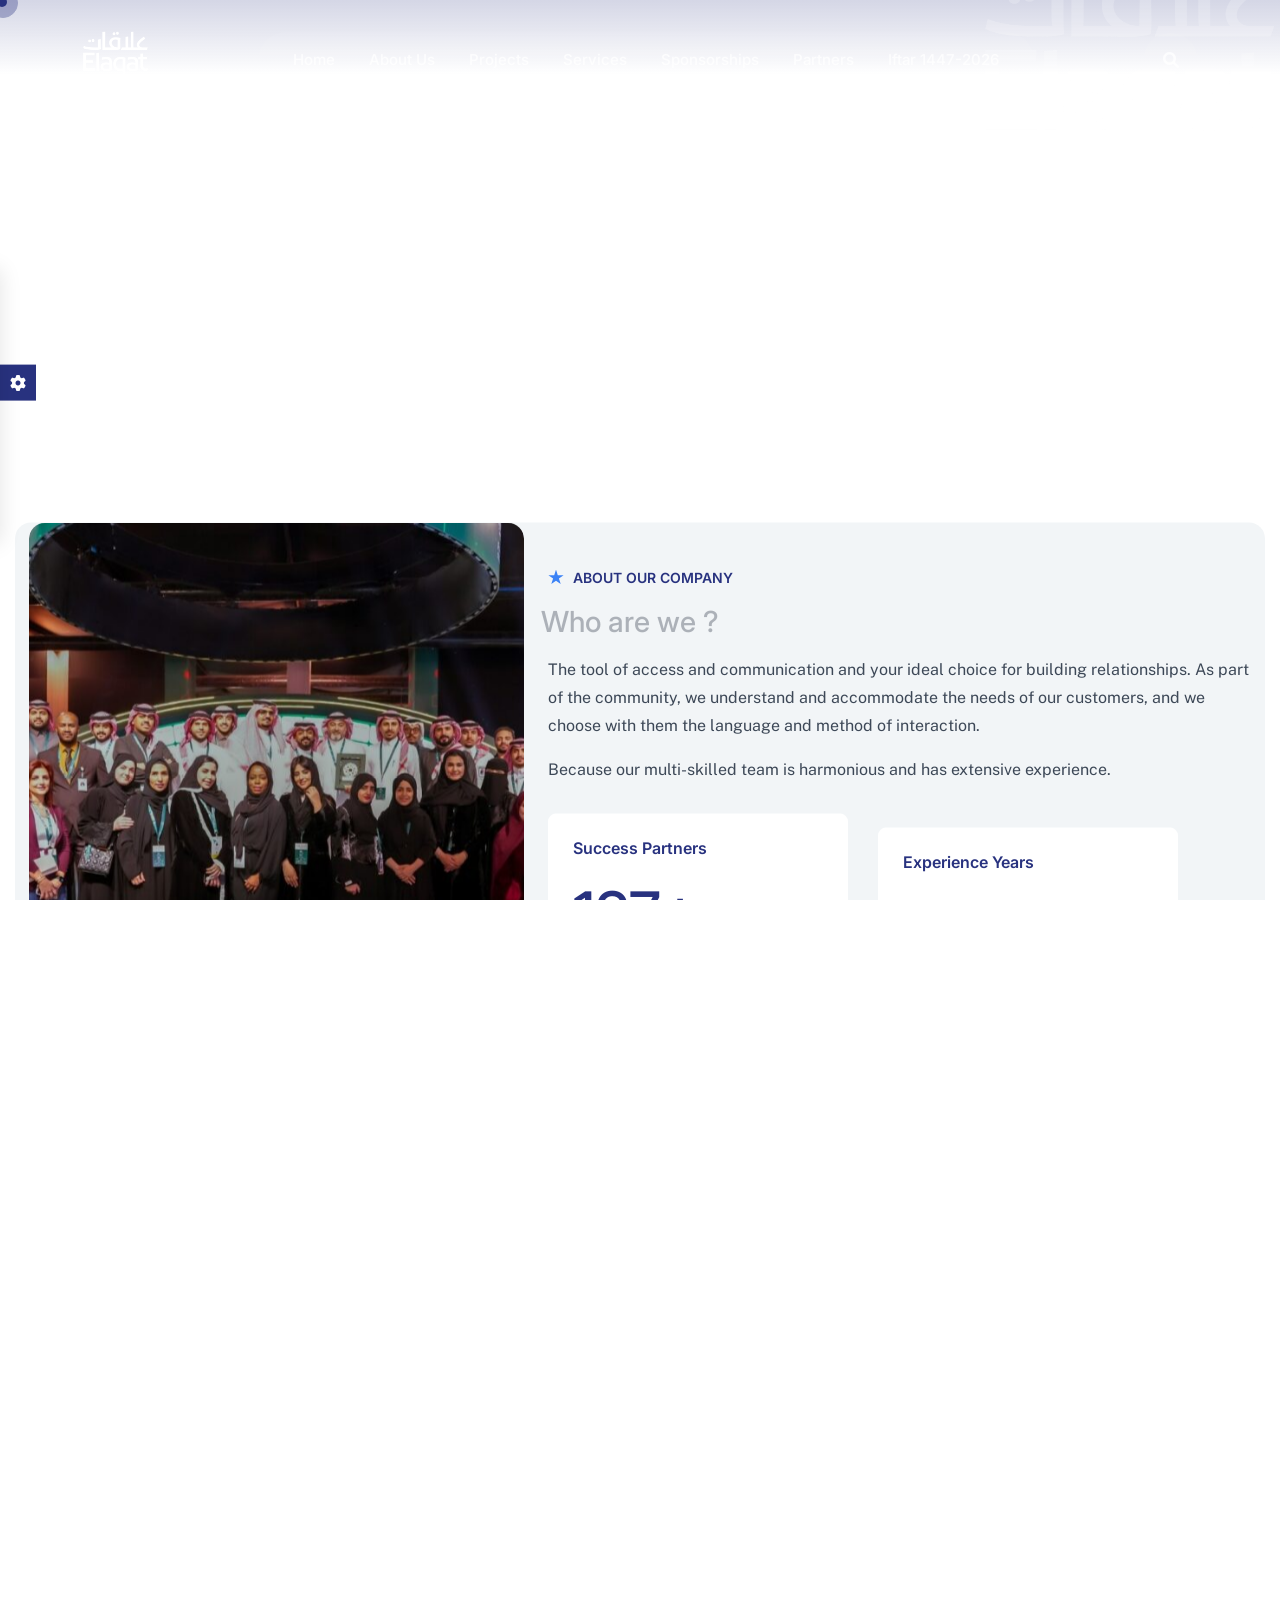
==== index.html @ 1e26b888 "homepage links" ====
<!DOCTYPE html>
<html lang="en">

<head>
    <!-- ========== Meta Tags ========== -->
    <meta charset="UTF-8">
    <meta http-equiv="X-UA-Compatible" content="IE=edge">
    <meta name="viewport" content="width=device-width, initial-scale=1">
    <meta name="author" content="Gramentheme">
    <meta name="description" content="Elaqat">

    <title>Elaqat</title>

    <link rel="shortcut icon" href="assets/img/logo/logo.png">
    <link rel="stylesheet" href="assets/css/bootstrap.min.css">
    <link rel="stylesheet" href="assets/css/all.min.css">
    <link rel="stylesheet" href="assets/css/animate.css">
    <link rel="stylesheet" href="assets/css/magnific-popup.css">
    <link rel="stylesheet" href="assets/css/meanmenu.css">
    <link rel="stylesheet" href="assets/css/swiper-bundle.min.css">
    <link rel="stylesheet" href="assets/css/nice-select.css">
    <!--<< Main.css >>-->
    <link rel="stylesheet" href="assets/css/main.css">
    <!--<< Dark Mode.css >>-->
    <link rel="stylesheet" href="assets/css/dark-mode.css">
</head>

<body>

    <div class="page-wrapper">
        <!-- Preloader Start -->
        <div id="preloader" class="preloader">
            <div class="animation-preloader">
                <div class="spinner">
                </div>
                <div class="txt-loading">
                    <span data-text-preloader="E" class="letters-loading"> E </span>
                    <span data-text-preloader="L" class="letters-loading"> L </span>
                    <span data-text-preloader="A" class="letters-loading"> A </span>
                    <span data-text-preloader="Q" class="letters-loading"> Q </span>
                    <span data-text-preloader="A" class="letters-loading"> A </span>
                    <span data-text-preloader="T" class="letters-loading"> T </span>
                </div>
                <p class="text-center">Loading</p>
            </div>
            <div class="loader">
                <div class="row">
                    <div class="col-3 loader-section section-left">
                        <div class="bg"></div>
                    </div>
                    <div class="col-3 loader-section section-left">
                        <div class="bg"></div>
                    </div>
                    <div class="col-3 loader-section section-right">
                        <div class="bg"></div>
                    </div>
                    <div class="col-3 loader-section section-right">
                        <div class="bg"></div>
                    </div>
                </div>
            </div>
        </div>

        <!-- ==== color switcher start ==== -->
        <div class="color-palate">
            <button class="color-trigger">
                <i class="fa-solid fa-gear"></i>
            </button>
            <button class="close-color-trigger">
                <i class="fa-solid fa-xmark"></i>
            </button>
            <div class="color-palate-inner">
                <a href="index.html" class="palate-logo mb-4 d-block">
                    <img src="assets/img/logo/logo.png" alt="img">
                </a>
                <h6>Dark Verion</h6>
                <ul class="dark-version box-version option-box">
                    <li class="box">Dark Mode</li>
                    <li>Light Mode</li>
                </ul>
            </div>
        </div>

        <!-- Back To Top Start -->
        <button id="back-top" class="back-to-top">
            <i class="fa-regular fa-arrow-up"></i>
        </button>

        <!-- GT MouseCursor Start -->
        <div class="mouseCursor cursor-outer"></div>
        <div class="mouseCursor cursor-inner"></div>

        <!-- Offcanvas Area Start -->
        <div class="fix-area">
            <div class="offcanvas__info">
                <div class="offcanvas__wrapper">
                    <div class="offcanvas__content">
                        <div class="offcanvas__top mb-5 d-flex justify-content-between align-items-center">
                            <div class="offcanvas__logo">
                                <a href="index.html">
                                    <img src="assets/img/logo/logo.png" width="65px" alt="logo-img">
                                </a>
                            </div>
                            <div class="offcanvas__close">
                                <button>
                                    <i class="fas fa-times"></i>
                                </button>
                            </div>
                        </div>
                        <div class="mobile-menu fix mb-3"></div>
                        <div class="offcanvas__contact">
                            <h4>Contact Info</h4>
                            <ul>
                                <li class="d-flex align-items-center">
                                    <div class="offcanvas__contact-icon">
                                        <i class="fal fa-map-marker-alt"></i>
                                    </div>
                                    <div class="offcanvas__contact-text">
                                        <a target="_blank" href="#">Riyadh, Al Yasmeen District, square 25, Anas Bin
                                            Malik Street, 2nd Floor, Office 84​</a>
                                    </div>
                                </li>
                                <li class="d-flex align-items-center">
                                    <div class="offcanvas__contact-icon mr-15">
                                        <i class="fal fa-envelope"></i>
                                    </div>
                                    <div class="offcanvas__contact-text">
                                        <a href="mailto:info@elaqat.com.sa"><span
                                                class="mailto:info@elaqat.com.sa">info@elaqat.com.sa</span></a>
                                    </div>
                                </li>
                                <li class="d-flex align-items-center">
                                    <div class="offcanvas__contact-icon mr-15">
                                        <i class="far fa-phone"></i>
                                    </div>
                                    <div class="offcanvas__contact-text">
                                        <a href="tel:+966114007330">+966114007330</a>
                                    </div>
                                </li>
                            </ul>
                            <a href="contact.html" class="theme-btn mt-4">
                                <div class="btn_inner">
                                    <div class="btn_icon">
                                        <span>
                                            <i class="fa-solid fa-arrow-up-right"></i>
                                            <i class="fa-solid fa-arrow-up-right"></i>
                                        </span>
                                    </div>
                                    <div class="btn_text">
                                        <span>Contact us</span>
                                    </div>
                                </div>
                            </a>
                            <div class="social-icon d-flex align-items-center">
                                <a href="#"><i class="fab fa-facebook-f"></i></a>
                                <a href="#"><i class="fab fa-twitter"></i></a>
                                <a href="#"><i class="fab fa-youtube"></i></a>
                                <a href="#"><i class="fab fa-linkedin-in"></i></a>
                            </div>
                        </div>
                    </div>
                </div>
            </div>
        </div>
        <div class="offcanvas__overlay"></div>

        <!-- Header Section Start -->
        <header id="header-sticky" class="header-1">
            <div class="container">
                <div class="mega-menu-wrapper">
                    <div class="header-main">
                        <a href="index.html" class="logo">
                            <img src="assets/img/logo/elaqat_wh.png" height="60px" alt="img">
                        </a>
                        <div class="mean__menu-wrapper">
                            <div class="main-menu">
                                <nav id="mobile-menu">
                                    <ul>
                                        <li><a href="index.html">Home</a></li>
                                        <li><a href="#about" class="js-scroll-link">About Us</a></li>
                                        <li><a href="#projects" class="js-scroll-link">Projects</a></li>
                                        <li><a href="#services" class="js-scroll-link">Services</a></li>
                                        <li><a href="#sponsorships" class="js-scroll-link">Sponsorships</a></li>
                                        <li><a href="#partners" class="js-scroll-link">Partners</a></li>
                                        <li><a href="iftar.html">Iftar 1447-2026</a></li>
                                        <!-- <li><a href="contact.html" class="js-scroll-link">Contact</a></li> -->
                                    </ul>
                                </nav>
                            </div>
                            <!-- <a href="#" class="main-header__search search-toggler d-none d-xxl-block">
                                <i class="fa-regular fa-magnifying-glass"></i>
                            </a> -->
                        </div>
                        <div class="header-right d-flex justify-content-end align-items-center">
                            <a href="#" class="main-header__search search-toggler d-xxl-none">
                                <i class="fas fa-magnifying-glass"></i>
                            </a>
                            <a href="tel:966114007330" class="theme-btn d-none d-xxl-block">
                                <div class="btn_inner">
                                    <div class="btn_icon">
                                        <span>
                                            <img src="assets/img/call.svg" alt="">
                                            <img src="assets/img/call.svg" alt="">
                                        </span>
                                    </div>
                                    <div class="btn_text">
                                        <span> +966114007330</span>
                                    </div>
                                </div>
                            </a>
                            <div class="header__hamburger d-xl-none my-auto">
                                <div class="sidebar__toggle">
                                    <i class="fa-regular fa-bars"></i>
                                </div>
                            </div>
                        </div>
                    </div>
                </div>
            </div>
        </header>

        <div id="smooth-wrapper">
            <div id="smooth-content">
                <!-- Hero Section -->
                <section id="banner" class="hero-section hero-1 fix">
                    <video autoplay loop muted playsinline width="100%" class="video_bg">
                        <source src="assets/img/main_1.mp4" type="video/mp4">
                    </video>
                    <div class="brevon-text">
                        <img src="assets/img/logo/short.png" alt="img">
                    </div>
                </section>

                <!-- About -->
                <section id="about" class="about-section section-bg my-5 p-0">
                    <div class="about-wrapper">
                        <div class="row">
                            <div class="col-xl-5">
                                <div class="about-image fix">
                                    <img data-speed=".8" src="assets/img/home/about.jpeg" alt="img">
                                </div>
                            </div>
                            <div class="col-xl-7 mt-4 mt-xl-0 py-5">
                                <div class="about-content">
                                    <div class="section-title mb-0">
                                        <h6 class="sub-title wow fadeInUp">
                                            <img src="assets/img/icon/star.svg" alt="img"> ABOUT OUR COMPANY
                                        </h6>
                                        <h2 class="tx-title sec_title  tz-itm-title tz-itm-anim">Who are we ?</h2>
                                        <p class="mt-3 wow fadeInUp" data-wow-delay=".3s">
                                            The tool of access and communication and your ideal choice for building
                                            relationships. As part of the community, we understand and accommodate
                                            the needs of our customers, and we choose with them the language and
                                            method of interaction.
                                        </p>
                                        <p class="mt-3 wow fadeInUp" data-wow-delay=".3s">
                                            Because our multi-skilled team is harmonious and has extensive
                                            experience.


                                        </p>
                                    </div>
                                    <div class="about-conter-items">
                                        <div class="counter-box wow fadeInUp" data-wow-delay=".3s">
                                            <h6>Success Partners</h6>
                                            <h2><span class="count">200</span>+</h2>
                                            <p>
                                                Our ability to be with the client, the public and the media
                                                platforms
                                                with our understanding of all parties.
                                            </p>
                                        </div>
                                        <div class="counter-box wow fadeInUp" data-wow-delay=".5s">
                                            <h6>Experience Years</h6>
                                            <h2><span class="count">12</span>+</h2>
                                            <p>
                                                We transform our years of experience into innovative solutions you
                                                can trust.
                                            </p>
                                        </div>
                                        <!-- <div class="about-vide-bg wow fadeInUp" data-wow-delay=".7s">
                                            <img src="assets/img/home/about.jpeg" alt="img">
                                            <a href="" class="video-btn video-popup">
                                                <i class="fas fa-play"></i>
                                            </a>
                                        </div> -->
                                    </div>
                                </div>
                            </div>
                        </div>
                    </div>
                </section>

                <!-- REASON FOR CHOSE US -->
                <section class="service-section fix section-padding">
                    <div class="container">
                        <div class="section-title text-center">
                            <h6 class="sub-title wow fadeInUp">
                                <img src="assets/img/icon/star.svg" alt="img"> REASON FOR CHOOSE US
                            </h6>
                            <h2 class="tx-title sec_title  tz-itm-title tz-itm-anim">
                                Building smarter solutions <br> <span>each business.</span>
                            </h2>
                            <p class="mt-3 wow fadeInUp" data-wow-delay=".3s">
                                We provide innovative an reliable solutions designed help modern.
                            </p>
                        </div>
                        <div class="row advance-wrap">
                            <div class="col-xl-3 col-lg-4 col-md-6 col-sm-6 advance-item">
                                <div class="service-card-item">
                                    <div class="icon">
                                        <i class="fa-light fa-handshake"></i>
                                    </div>
                                    <div class="content">
                                        <h2><span class="count">200</span>+</h2>
                                        <h4 class="mt-2">Success Partners</h4>
                                    </div>
                                </div>
                            </div>
                            <div class="col-xl-3 col-lg-4 col-md-6 col-sm-6 advance-item">
                                <div class="service-card-item">
                                    <div class="icon">
                                        <i class="fa-light fa-rectangle-history-circle-user"></i>
                                    </div>
                                    <div class="content">
                                        <h2><span class="count">1200</span>+</h2>
                                        <h4 class="mt-2">Success Projects</h4>
                                    </div>
                                </div>
                            </div>
                            <div class="col-xl-3 col-lg-4 col-md-6 col-sm-6 advance-item">
                                <div class="service-card-item">
                                    <div class="icon">
                                        <i class="fa-light fa-medal"></i>
                                    </div>
                                    <div class="content">
                                        <h2><span class="count">12</span>+</h2>
                                        <h4 class="mt-2">Experience Years</h4>
                                    </div>
                                </div>
                            </div>
                            <div class="col-xl-3 col-lg-4 col-md-6 col-sm-6 advance-item">
                                <div class="service-card-item">
                                    <div class="icon">
                                        <i class="fa-light fa-users-gear"></i>
                                    </div>
                                    <div class="content">
                                        <h2><span class="count">90</span>+</h2>
                                        <h4 class="mt-2">Specialist and Expert</h4>
                                    </div>
                                </div>
                            </div>
                        </div>
                    </div>
                </section>

                <!-- Project Section Start -->
                <section id="projects" class="project-section tp-project-5-2-area fix section-padding section-bg-2">
                    <div class="marquee-section">
                        <div class="marquee tp-project-5-2-title">
                            <div class="marquee-group">
                                <div class="text"><span>[</span> FEATURED PROJECTS <span>]</span></div>
                                <div class="text"><span>[</span> FEATURED PROJECTS <span>]</span></div>
                                <div class="text"><span>[</span> FEATURED PROJECTS <span>]</span></div>
                                <div class="text"><span>[</span> FEATURED PROJECTS <span>]</span></div>
                                <div class="text"><span>[</span> FEATURED PROJECTS <span>]</span></div>
                            </div>
                            <div class="marquee-group">
                                <div class="text"><span>[</span> FEATURED PROJECTS <span>]</span></div>
                                <div class="text"><span>[</span> FEATURED PROJECTS <span>]</span></div>
                                <div class="text"><span>[</span> FEATURED PROJECTS <span>]</span></div>
                                <div class="text"><span>[</span> FEATURED PROJECTS <span>]</span></div>
                                <div class="text"><span>[</span> FEATURED PROJECTS <span>]</span></div>
                            </div>
                            <div class="marquee-group">
                                <div class="text"><span>[</span> FEATURED PROJECTS <span>]</span></div>
                                <div class="text"><span>[</span> FEATURED PROJECTS <span>]</span></div>
                                <div class="text"><span>[</span> FEATURED PROJECTS <span>]</span></div>
                                <div class="text"><span>[</span> FEATURED PROJECTS <span>]</span></div>
                                <div class="text"><span>[</span> FEATURED PROJECTS <span>]</span></div>
                            </div>
                            <div class="marquee-group">
                                <div class="text"><span>[</span> FEATURED PROJECTS <span>]</span></div>
                                <div class="text"><span>[</span> FEATURED PROJECTS <span>]</span></div>
                                <div class="text"><span>[</span> FEATURED PROJECTS <span>]</span></div>
                                <div class="text"><span>[</span> FEATURED PROJECTS <span>]</span></div>
                                <div class="text"><span>[</span> FEATURED PROJECTS <span>]</span></div>
                            </div>
                        </div>
                    </div>
                    <div class="container">
                        <div class="project-box-area des-portfolio-wrap">
                            <div class="project-box-items des-portfolio-panel">
                                <div class="content">
                                    <span>Public Relations and Media Communication Department</span>
                                    <h3>
                                        <a href="project-details.html">Jeddah Season 2024.</a>
                                    </h3>
                                    <p class="project_text mt-4">
                                        Jeddah Season 2024 returns with the theme "Once Again," kicking off at the
                                        lively Jeddah Promenade on the waterfront. Brace yourself for an unforgettable
                                        lineup of activities featuring breathtaking drone shows, dazzling fireworks,
                                        immersive visual displays, and captivating roaming performances.
                                    </p>
                                    <a href="project-details.html" class="icon">
                                        <i class="fa-solid fa-arrow-up-right"></i>
                                    </a>
                                    <span class="number">
                                        01
                                    </span>
                                </div>
                                <div class="thumb">
                                    <img src="assets/img/project/project1.jpg" alt="img">
                                </div>
                            </div>
                            <div class="project-box-items des-portfolio-panel">
                                <div class="content">
                                    <span>Public Relations and Media Communication Department</span>
                                    <h3>
                                        <a href="project-details.html">Saudi Tourism Authority</a>
                                    </h3>
                                    <p class="project_text mt-4">
                                        The Saudi Tourism Authority is dedicated to activating a year-round calendar of
                                        tourism seasons and events. Through diverse media campaigns, we aim to create a
                                        cohesive narrative for Saudi Arabia's tourism sector, celebrating its unique
                                        offerings across various seasons and events.
                                    </p>
                                    <a href="project-details.html" class="icon">
                                        <i class="fa-solid fa-arrow-up-right"></i>
                                    </a>
                                    <span class="number">
                                        02
                                    </span>
                                </div>
                                <div class="thumb">
                                    <img src="assets/img/project/project5.jpg" alt="img">
                                </div>
                            </div>
                            <div class="project-box-items des-portfolio-panel">
                                <div class="content">
                                    <span>Public Relations and Media Communication Department</span>
                                    <h3>
                                        <a href="project-details.html">Jeddah International Book Fair</a>
                                    </h3>
                                    <p class="project_text mt-4">
                                        Under the theme Harbors of Culture, the Literature, Publishing, and Translation
                                        Commission is hosting the Jeddah International Book Fair, part of its strategic
                                        Book Fairs Initiative.
                                    </p>
                                    <a href="project-details.html" class="icon">
                                        <i class="fa-solid fa-arrow-up-right"></i>
                                    </a>
                                    <span class="number">
                                        03
                                    </span>
                                </div>
                                <div class="thumb">
                                    <img src="assets/img/project/project4.jpg" alt="img">
                                </div>
                            </div>
                            <div class="project-box-items des-portfolio-panel">
                                <div class="content">
                                    <span>Public Relations and Media Communication Department</span>
                                    <h3>
                                        <a href="project-details.html">Nonprofit Sector Forum </a>
                                    </h3>
                                    <p class="project_text mt-4">

                                        A national event aimed at strengthening the role of the nonprofit sector in
                                        development by bringing together leaders, experts, and practitioners to discuss
                                        challenges and opportunities, build partnerships, and empower nonprofit
                                        organizations to enhance their operational efficiency and maximize their
                                        developmental impact.
                                    </p>
                                    <a href="project-details.html" class="icon">
                                        <i class="fa-solid fa-arrow-up-right"></i>
                                    </a>
                                    <span class="number">
                                        04
                                    </span>
                                </div>
                                <div class="thumb">
                                    <img src="assets/img/project/project6.jpeg" alt="img">
                                </div>
                            </div>
                            <div class="project-box-items mb-0 des-portfolio-panel">
                                <div class="content">
                                    <span>Public Relations and Media Communication Department</span>
                                    <h3>
                                        <a href="project-details.html">Jeddah International Book Fair</a>
                                    </h3>
                                    <p class="project_text mt-4">
                                        Under the theme Harbors of Culture, the Literature, Publishing, and Translation
                                        Commission is hosting the Jeddah International Book Fair, part of its strategic
                                        Book Fairs Initiative.
                                    </p>
                                    <a href="project-details.html" class="icon">
                                        <i class="fa-solid fa-arrow-up-right"></i>
                                    </a>
                                    <span class="number">
                                        05
                                    </span>
                                </div>
                                <div class="thumb">
                                    <img src="assets/img/project/project4.jpg" alt="img">
                                </div>
                            </div>
                        </div>
                    </div>
                </section>

                <!-- Service Section -->
                <section id="services" class="service-section-3 fix section-bg section-padding">
                    <div class="container">
                        <div class="section-title-area align-items-end">
                            <div class="section-title style-3">
                                <h6 class="sub-title bg-white wow fadeInUp">
                                    EXPLORE OUR SERVIES
                                </h6>
                                <h2 class="tx-title sec_title  tz-itm-title tz-itm-anim">
                                    Results-Driven For PR <br> and Communication
                                </h2>
                            </div>
                            <div class="array-button wow fadeInUp" data-wow-delay=".5s">
                                <button class="array-prev"><i class="fa-solid fa-chevron-left"></i></button>
                                <button class="array-next"><i class="fa-solid fa-chevron-right"></i></button>
                            </div>
                        </div>
                    </div>
                    <div class="swiper service-slider-3">
                        <div class="swiper-wrapper">
                            <div class="swiper-slide">
                                <div class="service-box-style-3">
                                    <div class="icon">
                                        <img src="assets/img/icon/icon-1.svg" alt="img">
                                    </div>
                                    <div class="content">
                                        <h3>
                                            <a href="service-details.html">Managing public and media appearances</a>
                                        </h3>
                                        <p>
                                            In Elaqat, we influence through communication messages. We influence
                                            opinions and behaviors through managing public and media appearances.
                                        </p>
                                        <!-- <a href="service-details.html" class="link-btn">
                                            Read more <i class="fa-solid fa-arrow-up-right"></i>
                                        </a> -->
                                    </div>
                                    <span class="number">01.</span>
                                </div>
                            </div>
                            <div class="swiper-slide">
                                <div class="service-box-style-3">
                                    <div class="icon">
                                        <img src="assets/img/icon/icon-2.svg" alt="img">
                                    </div>
                                    <div class="content">
                                        <h3>
                                            <a href="service-details.html">Managing and writing creative and
                                                journalistic content</a>
                                        </h3>
                                        <p>
                                            We are distinguished in “Elaqat” with our experience journalistic and
                                            creative writing. We also offer visual audible contents in all fields.
                                        </p>
                                        <!-- <a href="service-details.html" class="link-btn">
                                            Read more <i class="fa-solid fa-arrow-up-right"></i>
                                        </a> -->
                                    </div>
                                    <span class="number">02.</span>
                                </div>
                            </div>
                            <div class="swiper-slide">
                                <div class="service-box-style-3">
                                    <div class="icon">
                                        <img src="assets/img/icon/icon-3.svg" alt="img">
                                    </div>
                                    <div class="content">
                                        <h3>
                                            <a href="service-details.html">Media training</a>
                                        </h3>
                                        <p>
                                            In Elaqat, we have an integrated team for media training and qualifying, to
                                            manage the public relations, media and communication departments in various
                                            agencies, as well as qualifying personalities for media appearances.
                                        </p>
                                        <!-- <a href="service-details.html" class="link-btn">
                                            Read more <i class="fa-solid fa-arrow-up-right"></i>
                                        </a> -->
                                    </div>
                                    <span class="number">03.</span>
                                </div>
                            </div>
                            <div class="swiper-slide">
                                <div class="service-box-style-3">
                                    <div class="icon">
                                        <img src="assets/img/icon/icon-4.svg" alt="img">
                                    </div>
                                    <div class="content">
                                        <h3>
                                            <a href="service-details.html">Managing press conferences</a>
                                        </h3>
                                        <p>
                                            Our team has sufficient experience to organize, plan and implement media
                                            conferences, while considering all government procedures.
                                        </p>
                                        <!-- <a href="service-details.html" class="link-btn">
                                            Read more <i class="fa-solid fa-arrow-up-right"></i>
                                        </a> -->
                                    </div>
                                    <span class="number">04.</span>
                                </div>
                            </div>
                            <div class="swiper-slide">
                                <div class="service-box-style-3">
                                    <div class="icon">
                                        <img src="assets/img/icon/icon-5.svg" alt="img">
                                    </div>
                                    <div class="content">
                                        <h3>
                                            <a href="service-details.html">Media Relations Management</a>
                                        </h3>
                                        <p>
                                            Our team of experts works in an organized way to promote and reflect the
                                            positive image of the organization, as we connect it with the local and
                                            international communities.
                                        </p>
                                        <!-- <a href="service-details.html" class="link-btn">
                                            Read more <i class="fa-solid fa-arrow-up-right"></i>
                                        </a> -->
                                    </div>
                                    <span class="number">05.</span>
                                </div>
                            </div>
                            <div class="swiper-slide">
                                <div class="service-box-style-3">
                                    <div class="icon">
                                        <img src="assets/img/icon/icon-5.svg" alt="img">
                                    </div>
                                    <div class="content">
                                        <h3>
                                            <a href="service-details.html">Strategic planning for public relations</a>
                                        </h3>
                                        <p>
                                            We have the experience and long-term planning, and we provide everything
                                            that achieves effective communication between the organization and society.
                                            Moreover, we have the experience that qualifies us to crystallize news and
                                            intellectual construction and benefit from it.
                                        </p>
                                        <!-- <a href="service-details.html" class="link-btn">
                                            Read more <i class="fa-solid fa-arrow-up-right"></i>
                                        </a> -->
                                    </div>
                                    <span class="number">06.</span>
                                </div>
                            </div>
                            <div class="swiper-slide">
                                <div class="service-box-style-3">
                                    <div class="icon">
                                        <img src="assets/img/icon/icon-5.svg" alt="img">
                                    </div>
                                    <div class="content">
                                        <h3>
                                            <a href="service-details.html">Media monitoring and documentation</a>
                                        </h3>
                                        <p>
                                            We have an integrated team to monitor all news and information related to
                                            the occasion or the organization. We also show you what customers are saying
                                            about your brand, which is done through technology, which is supported by
                                            artificial intelligence.
                                        </p>
                                        <!-- <a href="service-details.html" class="link-btn">
                                            Read more <i class="fa-solid fa-arrow-up-right"></i>
                                        </a> -->
                                    </div>
                                    <span class="number">07.</span>
                                </div>
                            </div>
                            <div class="swiper-slide">
                                <div class="service-box-style-3">
                                    <div class="icon">
                                        <img src="assets/img/icon/icon-5.svg" alt="img">
                                    </div>
                                    <div class="content">
                                        <h3>
                                            <a href="service-details.html">Media crisis management</a>
                                        </h3>
                                        <p>
                                            We have a comprehensive briefing on the pillars of the media and
                                            communication process. We also develop media strategies to confront crises,
                                            know the appropriate media tools for each crisis, and develop diagnostic and
                                            analytical skills for crises of all kinds and strategies to contain them.
                                            
                                        </p>
                                        <!-- <a href="service-details.html" class="link-btn">
                                            Read more <i class="fa-solid fa-arrow-up-right"></i>
                                        </a> -->
                                    </div>
                                    <span class="number">08.</span>
                                </div>
                            </div>
                            <div class="swiper-slide">
                                <div class="service-box-style-3">
                                    <div class="icon">
                                        <img src="assets/img/icon/icon-5.svg" alt="img">
                                    </div>
                                    <div class="content">
                                        <h3>
                                            <a href="service-details.html">Media campaign management</a>
                                        </h3>
                                        <p>
                                            We work in “Elaqat” to prepare and manage media campaigns in a professional
                                            way, so that we put your organization in the forefront and the world hears
                                            about you.
                                        </p>
                                        <!-- <a href="service-details.html" class="link-btn">
                                            Read more <i class="fa-solid fa-arrow-up-right"></i>
                                        </a> -->
                                    </div>
                                    <span class="number">09.</span>
                                </div>
                            </div>
                            
                        </div>
                        <div class="swiper-dot text-center mt-5 pt-4">
                            <div class="dot"></div>
                        </div>
                    </div>
                </section>

                <!-- Marquee Section -->
                <div class="marquee-section2 style-marque-3">
                    <div class="marquee style-2 mb-0">
                        <div class="marquee-group">
                            <div class="text">
                                <img src="assets/img/icon/star2.svg" alt="img">
                                Growth
                            </div>
                            <div class="text">
                                <img src="assets/img/icon/star2.svg" alt="img">
                                MARKETING
                            </div>
                            <div class="text">
                                <img src="assets/img/icon/star2.svg" alt="img">
                                Leadership
                            </div>
                            <div class="text">
                                <img src="assets/img/icon/star2.svg" alt="img">
                                DIGITAL
                            </div>
                        </div>
                        <div class="marquee-group">
                            <div class="text">
                                <img src="assets/img/icon/star2.svg" alt="img">
                                Growth
                            </div>
                            <div class="text">
                                <img src="assets/img/icon/star2.svg" alt="img">
                                MARKETING
                            </div>
                            <div class="text">
                                <img src="assets/img/icon/star2.svg" alt="img">
                                Leadership
                            </div>
                            <div class="text">
                                <img src="assets/img/icon/star2.svg" alt="img">
                                DIGITAL
                            </div>
                        </div>
                        <div class="marquee-group">
                            <div class="text">
                                <img src="assets/img/icon/star2.svg" alt="img">
                                Growth
                            </div>
                            <div class="text">
                                <img src="assets/img/icon/star2.svg" alt="img">
                                MARKETING
                            </div>
                            <div class="text">
                                <img src="assets/img/icon/star2.svg" alt="img">
                                Leadership
                            </div>
                            <div class="text">
                                <img src="assets/img/icon/star2.svg" alt="img">
                                DIGITAL
                            </div>
                        </div>
                        <div class="marquee-group">
                            <div class="text">
                                <img src="assets/img/icon/star2.svg" alt="img">
                                Growth
                            </div>
                            <div class="text">
                                <img src="assets/img/icon/star2.svg" alt="img">
                                MARKETING
                            </div>
                            <div class="text">
                                <img src="assets/img/icon/star2.svg" alt="img">
                                Leadership
                            </div>
                            <div class="text">
                                <img src="assets/img/icon/star2.svg" alt="img">
                                DIGITAL
                            </div>
                        </div>
                        <div class="marquee-group">
                            <div class="text">
                                <img src="assets/img/icon/star2.svg" alt="img">
                                Growth
                            </div>
                            <div class="text">
                                <img src="assets/img/icon/star2.svg" alt="img">
                                MARKETING
                            </div>
                            <div class="text">
                                <img src="assets/img/icon/star2.svg" alt="img">
                                Leadership
                            </div>
                            <div class="text">
                                <img src="assets/img/icon/star2.svg" alt="img">
                                DIGITAL
                            </div>
                        </div>
                    </div>
                </div>

                <!-- partnerships Section Start -->
                <section id="sponsorships"
                    class="project-section-3 fix tp-panel-pin-area section-padding section-bg approach-area">
                    <div class="line-shape">
                        <img src="assets/img/bg/line-shape.png" alt="img">
                    </div>
                    <div class="container">
                        <div class="project-wrapper-3">
                            <div class="row g-4">
                                <div class="col-lg-5">
                                    <div class="section-title style-3 mb-0 tp-panel-pin">
                                        <h6 class="sub-title bg-white wow fadeInUp"> EXPLORE PARTNERSHIPS </h6>
                                        <h2 class="text-anim">
                                            Community partnerships and sponsorships
                                        </h2>
                                        <p class="wow fadeInUp" data-wow-delay=".3s">
                                            Our team is always are available to address your concerns.
                                        </p>
                                    </div>
                                </div>
                                <div class="col-lg-7">
                                    <ul class="project-box-items-3 approach-wrapper-box fix">
                                        <li class="approach-box">
                                            <div class="thumb">
                                                <img src="assets/img/profile/profile1.jpeg" alt="img">
                                                <img src="assets/img/profile/profile1.jpeg" alt="img">
                                            </div>
                                            <div class="content">
                                                <!-- <span>[2025]</span> -->
                                                <h3>Media sponsor of the First Family Community from the Family
                                                    Management Association in Jeddah Our innovative solution modern
                                                    global.</a>
                                                </h3>
                                            </div>
                                        </li>
                                        <li class="approach-box">
                                            <div class="thumb">
                                                <img src="assets/img/profile/profile2.jpg" alt="img">
                                                <img src="assets/img/profile/profile2.jpg" alt="img">
                                            </div>
                                            <div class="content">
                                                <!-- <span>[2025]</span> -->
                                                <h3>
                                                    Public relations and communications partner in a moassasy community
                                                </h3>
                                            </div>
                                        </li>
                                        <li class="approach-box">
                                            <div class="thumb">
                                                <img src="assets/img/profile/profile3.jpeg" alt="img">
                                                <img src="assets/img/profile/profile3.jpeg" alt="img">
                                            </div>
                                            <div class="content">
                                                <!-- <span>[2025]</span> -->
                                                <h3>Your Iftar is on us initiative. (The Two Holy Mosques, Mecca,
                                                    Jeddah, Riyadh, Dammam)</h3>
                                            </div>
                                        </li>
                                        <li class="approach-box">
                                            <div class="thumb">
                                                <img src="assets/img/profile/profile4.jpeg" alt="img">
                                                <img src="assets/img/profile/profile4.jpeg" alt="img">
                                            </div>
                                            <div class="content">
                                                <!-- <span>[2025]</span> -->
                                                <h3> Communication partner in Markaz Al-Balad Al-Ameen in Makkah
                                                    Al-Mukarramah</h3>
                                            </div>
                                        </li>
                                        <li class="approach-box">
                                            <div class="thumb">
                                                <img src="assets/img/profile/profile.jpeg" alt="img">
                                                <img src="assets/img/profile/profile.jpeg" alt="img">
                                            </div>
                                            <div class="content">
                                                <!-- <span>[2025]</span> -->
                                                <h3> Sponsorship of the First and Second Forums </h3>
                                            </div>
                                        </li>
                                        <li class="approach-box">
                                            <div class="thumb">
                                                <img src="assets/img/profile/profile6.jpeg" alt="img">
                                                <img src="assets/img/profile/profile6.jpeg" alt="img">
                                            </div>
                                            <div class="content">
                                                <!-- <span>[2025]</span> -->
                                                <h3> Wasl Community in Riyadh </h3>
                                            </div>
                                        </li>
                                    </ul>
                                </div>
                            </div>
                        </div>
                    </div>
                </section>

                <!-- Brand Section Start -->
                <div id="partners" class="brand-section section-padding mt-0">
                    <div class="swiper brand-slider">
                        <div class="swiper-wrapper">
                            <div class="swiper-slide">
                                <div class="brand-box-1">
                                    <span class="brand-img-1">
                                        <img src="assets/img/brand/insurance.png" alt="img">
                                    </span>
                                    <span class="brand-img-1">
                                        <img src="assets/img/brand/insurance.png" alt="img">
                                    </span>
                                </div>
                            </div>
                            
                            <div class="swiper-slide">
                                <div class="brand-box-1">
                                    <span class="brand-img-1">
                                        <img src="assets/img/brand/الاتحاد-السعودي-للدراجات.png" alt="img">
                                    </span>
                                    <span class="brand-img-1">
                                        <img src="assets/img/brand/الاتحاد-السعودي-للدراجات.png" alt="img">
                                    </span>
                                </div>
                            </div>
                            <div class="swiper-slide">
                                <div class="brand-box-1">
                                    <span class="brand-img-1">
                                        <img src="assets/img/brand/الشركة-الالكترونيه-الحديثة.png" alt="img">
                                    </span>
                                    <span class="brand-img-1">
                                        <img src="assets/img/brand/الشركة-الالكترونيه-الحديثة.png" alt="img">
                                    </span>
                                </div>
                            </div>
                            <div class="swiper-slide">
                                <div class="brand-box-1">
                                    <span class="brand-img-1">
                                        <img src="assets/img/brand/الشركة-السعودية-للكهرباء.png" alt="img">
                                    </span>
                                    <span class="brand-img-1">
                                        <img src="assets/img/brand/الشركة-السعودية-للكهرباء.png" alt="img">
                                    </span>
                                </div>
                            </div>
                            <div class="swiper-slide">
                                <div class="brand-box-1">
                                    <span class="brand-img-1">
                                        <img src="assets/img/brand/الشركة-العربية-للاعلان-والخدمات-العامة.png" alt="img">
                                    </span>
                                    <span class="brand-img-1">
                                        <img src="assets/img/brand/الشركة-العربية-للاعلان-والخدمات-العامة.png" alt="img">
                                    </span>
                                </div>
                            </div>

                            <div class="swiper-slide">
                                <div class="brand-box-1">
                                    <span class="brand-img-1">
                                        <img src="assets/img/brand/الشركة-الوطنية-للتنمية-الزراعية.png" alt="img">
                                    </span>
                                    <span class="brand-img-1">
                                        <img src="assets/img/brand/الشركة-الوطنية-للتنمية-الزراعية.png" alt="img">
                                    </span>
                                </div>
                            </div>
                            <div class="swiper-slide">
                                <div class="brand-box-1">
                                    <span class="brand-img-1">
                                        <img src="assets/img/brand/المركز-الوطني-للتخصص.png" alt="img">
                                    </span>
                                    <span class="brand-img-1">
                                        <img src="assets/img/brand/المركز-الوطني-للتخصص.png" alt="img">
                                    </span>
                                </div>
                            </div>
                            <div class="swiper-slide">
                                <div class="brand-box-1">
                                    <span class="brand-img-1">
                                        <img src="assets/img/brand/المركز-الوطني-للفعاليات.png" alt="img">
                                    </span>
                                    <span class="brand-img-1">
                                        <img src="assets/img/brand/المركز-الوطني-للفعاليات.png" alt="img">
                                    </span>
                                </div>
                            </div>
                            <div class="swiper-slide">
                                <div class="brand-box-1">
                                    <span class="brand-img-1">
                                        <img src="assets/img/brand/بينش-مارك.png" alt="img">
                                    </span>
                                    <span class="brand-img-1">
                                        <img src="assets/img/brand/بينش-مارك.png" alt="img">
                                    </span>
                                </div>
                            </div>
                            <div class="swiper-slide">
                                <div class="brand-box-1">
                                    <span class="brand-img-1">
                                        <img src="assets/img/brand/جامعة-الملك-عبدالله-للعلوم-والتقنية.png" alt="img">
                                    </span>
                                    <span class="brand-img-1">
                                        <img src="assets/img/brand/جامعة-الملك-عبدالله-للعلوم-والتقنية.png" alt="img">
                                    </span>
                                </div>
                            </div>
                            <div class="swiper-slide">
                                <div class="brand-box-1">
                                    <span class="brand-img-1">
                                        <img src="assets/img/brand/جرير.png" alt="img">
                                    </span>
                                    <span class="brand-img-1">
                                        <img src="assets/img/brand/جرير.png" alt="img">
                                    </span>
                                </div>
                            </div>
                            <div class="swiper-slide">
                                <div class="brand-box-1">
                                    <span class="brand-img-1">
                                        <img src="assets/img/brand/ستديو-نقلة.png" alt="img">
                                    </span>
                                    <span class="brand-img-1">
                                        <img src="assets/img/brand/ستديو-نقلة.png" alt="img">
                                    </span>
                                </div>
                            </div>
                            <div class="swiper-slide">
                                <div class="brand-box-1">
                                    <span class="brand-img-1">
                                        <img src="assets/img/brand/شركة-الاتجاه-الرقمي-للتطوير-والاستثمار-التجاري.png" alt="img">
                                    </span>
                                    <span class="brand-img-1">
                                        <img src="assets/img/brand/شركة-الاتجاه-الرقمي-للتطوير-والاستثمار-التجاري.png" alt="img">
                                    </span>
                                </div>
                            </div>
                            <div class="swiper-slide">
                                <div class="brand-box-1">
                                    <span class="brand-img-1">
                                        <img src="assets/img/brand/شركة-التعاونية.png" alt="img">
                                    </span>
                                    <span class="brand-img-1">
                                        <img src="assets/img/brand/شركة-التعاونية.png" alt="img">
                                    </span>
                                </div>
                            </div>
                            <div class="swiper-slide">
                                <div class="brand-box-1">
                                    <span class="brand-img-1">
                                        <img src="assets/img/brand/شركة-أمنية.png" alt="img">
                                    </span>
                                    <span class="brand-img-1">
                                        <img src="assets/img/brand/شركة-أمنية.png" alt="img">
                                    </span>
                                </div>
                            </div>
                            <div class="swiper-slide">
                                <div class="brand-box-1">
                                    <span class="brand-img-1">
                                        <img src="assets/img/brand/شركة-إيلاف-للفنادق-المحدوده.png" alt="img">
                                    </span>
                                    <span class="brand-img-1">
                                        <img src="assets/img/brand/شركة-إيلاف-للفنادق-المحدوده.png" alt="img">
                                    </span>
                                </div>
                            </div>
                            <div class="swiper-slide">
                                <div class="brand-box-1">
                                    <span class="brand-img-1">
                                        <img src="assets/img/brand/شركة-بصمات-للدعايا-والاعلان.png" alt="img">
                                    </span>
                                    <span class="brand-img-1">
                                        <img src="assets/img/brand/شركة-بصمات-للدعايا-والاعلان.png" alt="img">
                                    </span>
                                </div>
                            </div>
                            <div class="swiper-slide">
                                <div class="brand-box-1">
                                    <span class="brand-img-1">
                                        <img src="assets/img/brand/شركة-تام-التنمية.png" alt="img">
                                    </span>
                                    <span class="brand-img-1">
                                        <img src="assets/img/brand/شركة-تام-التنمية.png" alt="img">
                                    </span>
                                </div>
                            </div>
                             <div class="swiper-slide">
                                <div class="brand-box-1">
                                    <span class="brand-img-1">
                                        <img src="assets/img/brand/شركة-دلة-البركة-القابضة.png" alt="img">
                                    </span>
                                    <span class="brand-img-1">
                                        <img src="assets/img/brand/شركة-دلة-البركة-القابضة.png" alt="img">
                                    </span>
                                </div>
                            </div>
                             <div class="swiper-slide">
                                <div class="brand-box-1">
                                    <span class="brand-img-1">
                                        <img src="assets/img/brand/وزارة-الموارد-البشرية-والتنمية-الاجتماعية.png" alt="img">
                                    </span>
                                    <span class="brand-img-1">
                                        <img src="assets/img/brand/وزارة-الموارد-البشرية-والتنمية-الاجتماعية.png" alt="img">
                                    </span>
                                </div>
                            </div>
                             <div class="swiper-slide">
                                <div class="brand-box-1">
                                    <span class="brand-img-1">
                                        <img src="assets/img/brand/وزارة-الصحة.png" alt="img">
                                    </span>
                                    <span class="brand-img-1">
                                        <img src="assets/img/brand/وزارة-الصحة.png" alt="img">
                                    </span>
                                </div>
                            </div>
                             <div class="swiper-slide">
                                <div class="brand-box-1">
                                    <span class="brand-img-1">
                                        <img src="assets/img/brand/وزارة-الرياضة.png" alt="img">
                                    </span>
                                    <span class="brand-img-1">
                                        <img src="assets/img/brand/وزارة-الرياضة.png" alt="img">
                                    </span>
                                </div>
                            </div>
                             <div class="swiper-slide">
                                <div class="brand-box-1">
                                    <span class="brand-img-1">
                                        <img src="assets/img/brand/هيئة-تطوير-الأحساء.png" alt="img">
                                    </span>
                                    <span class="brand-img-1">
                                        <img src="assets/img/brand/هيئة-تطوير-الأحساء.png" alt="img">
                                    </span>
                                </div>
                            </div>

                        </div>
                    </div>
                </div>

                <!-- Cta Newsletter Section Start -->
                <section class="cta-newsletter-section bg-cover"
                    style="background-image: url('assets/img/cta-newsletter.jpg');">
                    <div class="container">
                        <div class="cta-newsletter-wrapper">
                            <h2 class="tx-title sec_title  tz-itm-title tz-itm-anim">
                                Corporate <br> <span>Business</span> Solutions.
                            </h2>
                            <div class="newsletter-form wow fadeInUp" data-wow-delay=".3s">
                                <p>
                                    Sign up for our newsletter!
                                </p>
                                <form action="#">
                                    <input type="text" placeholder="Enter your email...">
                                    <button class="email-btn" type="submit">
                                        <i class="fa-solid fa-envelope"></i>
                                    </button>
                                </form>
                            </div>
                        </div>
                    </div>
                </section>

                <!-- Footer Section Start -->
                <footer class="footer-section">
                    <div class="footer-area">
                        <div class="container">
                            <div class="footer-widget-wrapper">
                                <div class="row justify-content-between">
                                    <div class="col-xl-5 col-lg-5 col-md-12 wow fadeInUp" data-wow-delay=".2s">
                                        <div class="footer-widget-items">
                                            <div class="widget-head">
                                                <a href="index.html" class="footer-logo">
                                                    <img src="assets/img/logo/elaqat_wh.png" width="100px" alt="img">
                                                </a>
                                            </div>
                                            <div class="footer-content">
                                                <p>Your ideal bridge for meaningful connection and relationship
                                                    building.
                                                    A dedicated, multi-skilled team tailored to your community's needs.
                                                </p>
                                            </div>
                                        </div>
                                    </div>
                                    <div class="col-xl-3 col-lg-3 col-md-6 wow fadeInUp" data-wow-delay=".4s">
                                        <div class="footer-widget-items">
                                            <div class="widget-head">
                                                <h3>Quick links</h3>
                                            </div>
                                            <ul class="gt-list-area">
                                                <li>
                                                    <a href="#about" class="js-scroll-link"> About Us </a>
                                                </li>
                                                <li>
                                                    <a href="#projects" class="js-scroll-link"> Projects </a>
                                                </li>
                                                <li>
                                                    <a href="#services" class="js-scroll-link"> Services </a>
                                                </li>
                                                <li>
                                                    <a href="#partners" class="js-scroll-link"> Partners </a>
                                                </li>
                                                
                                            </ul>
                                        </div>
                                    </div>
                                    <div class="col-xl-4 col-lg-4 col-md-6 wow fadeInUp" data-wow-delay=".8s">
                                        <div class="footer-widget-items">
                                            <div class="widget-head">
                                                <h3>Get in touch</h3>
                                            </div>
                                            <ul class="contact-list">
                                                <li>Riyadh, Al Yasmeen District, square 25, Anas Bin Malik Street, 2nd
                                                    Floor, Office 84</li>
                                                <li>
                                                    <a href="tel:966114007330">+966 114 007 330</a>
                                                </li>
                                                <li>info@elaqat.com.sa</li>
                                            </ul>
                                        </div>
                                    </div>
                                </div>
                            </div>
                        </div>
                        <div class="footer-bottom">
                            <div class="container">
                                <div class="footer-bottom-wrapper">
                                    <p class="wow fadeInUp" data-wow-delay=".3s">© 2026 . All rights reserved.</p>
                                    <div class="social-icon d-flex align-items-center wow fadeInUp"
                                        data-wow-delay=".5s">
                                        <a href="#"><i class="fab fa-facebook-f"></i></a>
                                        <a href="#"><i class="fab fa-twitter"></i></a>
                                        <a href="#"><i class="fab fa-instagram"></i></a>
                                    </div>
                                </div>
                            </div>
                        </div>
                    </div>
                </footer>
            </div>
        </div>
    </div>


    <!--<< All JS Plugins >>-->
    <script src="assets/js/jquery-3.7.1.min.js"></script>
    <!--<< Viewport Js >>-->
    <script src="assets/js/viewport.jquery.js"></script>
    <!--<< Bootstrap Js >>-->
    <script src="assets/js/bootstrap.bundle.min.js"></script>
    <!--<< Gsap Min Js >>-->
    <script src="assets/js/gsap.min.js"></script>
    <!--<< ScrollTrigger Min Js >>-->
    <script src="assets/js/ScrollTrigger.min.js"></script>
    <!--<< ScrollSmoother Min Js >>-->
    <script src="assets/js/ScrollSmoother.min.js"></script>
    <!--<< ScrollToPlugin Min Js >>-->
    <script src="assets/js/ScrollToPlugin.min.js"></script>
    <!--<< SplitText Min Js >>-->
    <script src="assets/js/SplitText.min.js"></script>
    <!--<< TextPlugin Min Js >>-->
    <script src="assets/js/TextPlugin.js"></script>
    <!--<< Chroma Min Js >>-->
    <script src="assets/js/chroma.min.js"></script>
    <!--<< nice-selec Js >>-->
    <script src="assets/js/jquery.nice-select.min.js"></script>
    <!--<< Waypoints Js >>-->
    <script src="assets/js/jquery.waypoints.js"></script>
    <!--<< Counterup Js >>-->
    <script src="assets/js/jquery.counterup.min.js"></script>
    <!--<< Swiper Slider Js >>-->
    <script src="assets/js/swiper-bundle.min.js"></script>
    <!--<< MeanMenu Js >>-->
    <script src="assets/js/jquery.meanmenu.min.js"></script>
    <!--<< Parallaxie Js >>-->
    <script src="assets/js/parallaxie.js"></script>
    <!--<< Magnific Popup Js >>-->
    <script src="assets/js/jquery.magnific-popup.min.js"></script>
    <!--<< Wow Animation Js >>-->
    <script src="assets/js/wow.min.js"></script>
    <!--<< Main.js >>-->
    <script src="assets/js/custom.js"></script>
    <!--<< Main.js >>-->
    <script src="assets/js/main.js"></script>
</body>

</html>
---- assets/css/main.css ----
@import url("https://fonts.googleapis.com/css2?family=Inter:ital,opsz,wght@0,14..32,100..900;1,14..32,100..900&display=swap");
@import url("https://fonts.googleapis.com/css2?family=Public+Sans:ital,wght@0,100..900;1,100..900&display=swap");

:root {
  --body: #fff;
  --black: #000;
  --white: #fff;
  --theme: #28327f;
  --theme2: #EC4899;
  --theme3: #28327f;
  --theme4: #F72;
  --theme5: #F6D258;
  --theme6: #A9E1FF;
  --header: #0F172A;
  --header2: #290F1C;
  --header3: #1F2937;
  --header4: #000;
  --text: #3D4857;
  --border: #FCFCFC;
  --bg: #F2F5F7;
  --bg2: #0F172A;
  --bg3: #F7F2F5;
  --bg4: #E6F8FB;
  --bg5: #FBF9EF;
  --bg6: #F5EFDC;
  --box-shadow: 0px 1px 14px 0px rgba(0, 0, 0, 0.13);
}

/*---------------------------------------
02. Base
---------------------------------------*/
/* --------------------------------------------
    Template Default Fonts & Fonts Styles
 ---------------------------------------------- */
body {
  font-family: "Public Sans", sans-serif;
  font-size: 16px;
  font-weight: 400;
  line-height: 28px;
  color: var(--text);
  background-color: var(--body);
  padding: 0;
  margin: 0;
  overflow-x: hidden;
}

@media (max-width: 575px) {
  body {
    font-size: 14px;
  }
}

ul {
  padding: 0;
  margin: 0;
  list-style: none;
}

button {
  border: none;
  background-color: transparent;
  padding: 0;
}

input:focus {
  color: var(--white);
  outline: none;
}

input {
  color: var(--white);
}

h1,
h2,
h3,
h4,
h5,
h6 {
  font-family: "Inter", sans-serif;
  margin: 0px;
  padding: 0;
  color: var(--header);
  transition: all 0.4s ease-in-out;
}

h1 {
  font-size: 72px;
  font-weight: 500;
  line-height: 100%;
  letter-spacing: -2px;
}

@media (max-width: 1399px) {
  h1 {
    font-size: 60px;
  }
}

@media (max-width: 1199px) {
  h1 {
    font-size: 55px;
  }
}

@media (max-width: 991px) {
  h1 {
    font-size: 60px;
    line-height: 130% !important;
  }
}

@media (max-width: 767px) {
  h1 {
    font-size: 55px;
  }
}

@media (max-width: 575px) {
  h1 {
    font-size: 44px;
  }
}

@media (max-width: 470px) {
  h1 {
    font-size: 34px;
  }
}

h2 {
  font-size: 48px;
  font-weight: 500;
  line-height: 120%;
}

@media (max-width: 1399px) {
  h2 {
    font-size: 44px;
  }
}

@media (max-width: 1199px) {
  h2 {
    font-size: 40px;
  }
}

@media (max-width: 991px) {
  h2 {
    font-size: 36px;
  }
}

@media (max-width: 767px) {
  h2 {
    font-size: 30px;
  }
}

@media (max-width: 575px) {
  h2 {
    font-size: 26px;
  }
}

@media (max-width: 470px) {
  h2 {
    font-size: 24px;
  }
}

h3 {
  font-size: 24px;
  font-weight: 500;
  line-height: 133.333%;
}

@media (max-width: 575px) {
  h3 {
    font-size: 22px;
  }
}

h4 {
  font-size: 18px;
  font-weight: 400;
}

h5 {
  font-size: 18px;
  font-weight: 700;
}

h6 {
  font-size: 16px;
  font-weight: 700;
}

a {
  text-decoration: none;
  outline: none !important;
  cursor: pointer;
  color: var(--header);
  transition: all 0.4s ease-in-out;
}

p {
  margin: 0px;
  transition: all 0.4s ease-in-out;
}

span {
  margin: 0px;
}

.theme-btn {
  display: inline-flex;
  align-items: center;
  justify-content: center;
  font-size: 16px;
  line-height: 1;
  color: var(--white);
  background-color: var(--theme);
  padding: 5.5px;
  border-radius: 50px;
  position: relative;
  z-index: 1;
  font-weight: 600;
  text-transform: capitalize;
}

.theme-btn .btn_inner {
  position: relative;
  z-index: 1;
  padding: 15px 17px 15px 55px;
  width: 100%;
  text-align: center;
}

.theme-btn .btn_inner::before {
  content: "";
  position: absolute;
  z-index: 0;
  top: 0;
  inset-inline-start: 0;
  width: 45px;
  height: 100%;
  background-color: var(--header);
  border-radius: 50px;
  transition: all 0.3s ease-in-out 0s;
}

.theme-btn .btn_inner .btn_icon {
  display: inline-flex;
  align-items: center;
  justify-content: center;
  position: absolute;
  inset-inline-start: 0;
  top: 0;
  min-width: 45px;
  height: 100%;
  z-index: 2;
  font-size: 16px;
  line-height: 1;
  color: var(--white);
}

.theme-btn .btn_inner .btn_icon>span {
  overflow: hidden;
  position: relative;
  display: inline-flex;
}

.theme-btn .btn_inner .btn_icon>span i:first-child,
.theme-btn .btn_inner .btn_icon>span i:last-child {
  transition: transform 0.4s ease-in-out 0s;
}

.theme-btn .btn_inner .btn_icon>span i:last-child {
  position: absolute;
  transform: translateX(-150%);
}

.theme-btn .btn_inner .btn_icon>span img:first-child,
.theme-btn .btn_inner .btn_icon>span img:last-child {
  transition: transform 0.4s ease-in-out 0s;
}

.theme-btn .btn_inner .btn_icon>span img:last-child {
  position: absolute;
  transform: translateX(-150%);
}

.theme-btn .btn_inner .btn_text {
  display: inline-flex;
  overflow: hidden;
  color: var(--white);
  text-shadow: 0 23px 0 currentColor;
  white-space: nowrap;
}

.theme-btn .btn_inner .btn_text>span {
  display: flex;
  align-items: center;
  backface-visibility: hidden;
  transform: translateY(0);
  transition: 0.5s;
}

.theme-btn:hover .btn_inner::before {
  width: 100%;
}

.theme-btn:hover .btn_inner .btn_icon i:first-child {
  transform: translateX(150%);
}

.theme-btn:hover .btn_inner .btn_icon i:last-child {
  transform: translateX(0);
}

.theme-btn:hover .btn_inner .btn_icon img:first-child {
  transform: translateX(150%);
}

.theme-btn:hover .btn_inner .btn_icon img:last-child {
  transform: translateX(0);
}

.theme-btn:hover .btn_inner .btn_text {
  color: var(--white);
}

.theme-btn:hover .btn_inner .btn_text>span {
  transform: translateY(-24px);
}

.gt-theme-btn-main {
  display: inline-flex;
  align-items: center;
  gap: 0;
  position: relative;
  transition: all 0.4s ease;
  text-transform: capitalize;
}

.gt-theme-btn-main.style-2 {
  background-color: var(--theme3);
  border-radius: 70px;
  padding: 7px 30px;
  padding-right: 7px;
}

.gt-theme-btn-main.style-2 .gt-theme-btn-arrow-left,
.gt-theme-btn-main.style-2 .gt-theme-btn-arrow-right {
  width: 43px;
  height: 43px;
  background: var(--header3);
  color: var(--white);
}

.gt-theme-btn-main.style-2 .gt-theme-btn {
  background-color: transparent;
  padding: 0;
  margin-right: 17px;
  font-weight: 600;
}

.gt-theme-btn-main.style-2:hover {
  padding-right: 30px;
  padding-left: 9px;
}

.gt-theme-btn-main.style-2:hover .gt-theme-btn {
  background-color: transparent;
}

.gt-theme-btn-main.style-2:hover .gt-theme-btn-arrow-left {
  left: 5px;
}

.gt-theme-btn-main.style-4 .gt-theme-btn {
  background-color: var(--theme4);
  color: var(--white);
}

.gt-theme-btn-main.style-4 .gt-theme-btn-arrow-left,
.gt-theme-btn-main.style-4 .gt-theme-btn-arrow-right {
  background-color: var(--theme4);
  color: var(--white);
}

.gt-theme-btn-main.style-4:hover .gt-theme-btn {
  background-color: var(--header4);
  color: var(--white);
}

.gt-theme-btn-main.style-4:hover .gt-theme-btn-arrow-left,
.gt-theme-btn-main.style-4:hover .gt-theme-btn-arrow-right {
  background-color: var(--header4);
  color: var(--white);
}

.gt-theme-btn-main.style-5 .gt-theme-btn {
  background-color: var(--theme5);
  color: var(--header4);
}

.gt-theme-btn-main.style-5 .gt-theme-btn-arrow-left,
.gt-theme-btn-main.style-5 .gt-theme-btn-arrow-right {
  background-color: var(--theme5);
  color: var(--header4);
}

.gt-theme-btn-main.style-5:hover .gt-theme-btn {
  color: var(--white);
}

.gt-theme-btn-main.style-5:hover .gt-theme-btn-arrow-left,
.gt-theme-btn-main.style-5:hover .gt-theme-btn-arrow-right {
  color: var(--white);
}

.gt-theme-btn-main:hover .gt-theme-btn-arrow-left {
  scale: 1;
}

.gt-theme-btn-main:hover .gt-theme-btn-arrow-right {
  scale: 0;
}

.gt-theme-btn-main:hover .gt-theme-btn {
  transform: translateX(56px);
}

.gt-theme-btn-main .gt-theme-btn-arrow-left,
.gt-theme-btn-main .gt-theme-btn-arrow-right {
  width: 53px;
  height: 53px;
  display: inline-flex;
  align-items: center;
  justify-content: center;
  background: var(--theme2);
  color: var(--white);
  border-radius: 50%;
  transition: 0.4s;
  text-align: center;
}

@media (max-width: 575px) {

  .gt-theme-btn-main .gt-theme-btn-arrow-left,
  .gt-theme-btn-main .gt-theme-btn-arrow-right {
    width: 48px;
    height: 48px;
  }
}

.gt-theme-btn-main .gt-theme-btn-arrow-left {
  scale: 0;
  position: absolute;
  left: 3px;
}

.gt-theme-btn-main .gt-theme-btn {
  background: var(--theme2);
  color: var(--white);
  font-weight: 600;
  font-size: 16px;
  padding: 13px 30px;
  display: inline-flex;
  font-family: "Inter", sans-serif;
  align-items: center;
  gap: 30px;
  border-radius: 40px;
  transition: 0.4s;
}

@media (max-width: 575px) {
  .gt-theme-btn-main .gt-theme-btn {
    font-size: 14px;
    padding: 10px 25px;
  }
}

.gt-theme-btn-main:hover .gt-theme-btn {
  background-color: var(--header);
}

.gt-theme-btn-main:hover .gt-theme-btn-arrow-left,
.gt-theme-btn-main:hover .gt-theme-btn-arrow-right {
  background-color: var(--header);
}

.link-btn {
  display: inline-block;
  color: var(--header);
  font-size: 16px;
  font-weight: 600;
  transition: all 0.4s ease-in-out;
  text-transform: capitalize;
}

.link-btn i {
  margin-right: 5px;
}

.link-btn:hover {
  color: var(--theme);
}

@keyframes slideRight {
  49% {
    -webkit-transform: translateX(100%);
    transform: translateX(100%);
  }

  50% {
    opacity: 0;
    -webkit-transform: translateX(-100%);
    transform: translateX(-100%);
  }

  51% {
    opacity: 1;
  }
}

@keyframes slideUp {
  49% {
    -webkit-transform: translateY(-100%);
    transform: translateY(-100%);
  }

  50% {
    opacity: 0;
    -webkit-transform: translateY(100%);
    transform: translateY(100%);
  }

  51% {
    opacity: 1;
  }
}

/*---------------------------------------
03. Components
---------------------------------------*/
.mean-container a.meanmenu-reveal {
  display: none;
}

.mean-container .mean-nav {
  background: none;
  margin-top: 0;
}

.mean-container .mean-bar {
  padding: 0;
  min-height: auto;
  background: none;
  background: none;
}

.mean-container .mean-nav>ul {
  padding: 0;
  margin: 0;
  width: 100%;
  list-style-type: none;
  display: block !important;
}

.mean-container a.meanmenu-reveal {
  display: none !important;
}

.mean-container .mean-nav ul li a {
  width: 100%;
  padding: 10px 0;
  color: var(--header);
  font-size: 16px;
  line-height: 2;
  font-weight: 500;
  text-transform: capitalize;
  border-bottom: 1px solid rgba(0, 0, 0, 0.2) !important;
  border: none;
  font-family: "Inter", sans-serif;
}

.mean-container .mean-nav ul li a:hover {
  color: var(--theme);
}

.mean-container .mean-nav ul li a:last-child {
  border-bottom: 0;
}

.mean-container .mean-nav ul li a:hover {
  color: var(--theme);
}

.mean-container .mean-nav ul li a.mean-expand {
  margin-top: 5px;
  padding: 0 !important;
}

.mean-container .mean-nav ul li>a>i {
  display: none;
}

.mean-container .mean-nav ul li>a.mean-expand i {
  display: inline-block;
  font-size: 18px;
}

.mean-container .mean-nav>ul>li:first-child>a {
  border-top: 0;
}

.mean-container .mean-nav ul li a.mean-expand.mean-clicked i {
  transition: all 0.4s ease-in-out;
}

.mean-container .mean-nav ul li .mega-menu li a {
  height: 200px;
  width: 100%;
  padding: 0;
  border-top: 0;
  margin-bottom: 20px;
}

.mobile-menus.style-2 .mean-nav ul li a {
  font-size: 18px !important;
  font-weight: 600 !important;
  font-family: "Public Sans", sans-serif !important;
}

@media (max-width: 767px) {
  .mobile-menus.style-2 .mean-nav ul li a {
    font-size: 18px !important;
  }
}

.mobile-menus .mean-nav ul li a {
  font-size: 30px !important;
  font-weight: 600 !important;
  font-family: "Public Sans", sans-serif !important;
}

@media (max-width: 767px) {
  .mobile-menus .mean-nav ul li a {
    font-size: 18px !important;
  }
}

.mobile-menus .mean-container .mean-nav ul li li a {
  font-size: 16px !important;
}

.mobile-menus .mean-nav {
  max-width: 530px;
}

@media (max-width: 1199px) {
  .mobile-menus .mean-nav {
    max-width: initial;
  }
}

.back-to-top {
  border-radius: 50% !important;
  background-color: var(--theme);
  width: 50px;
  height: 50px;
  line-height: 50px;
  color: var(--white);
  font-size: 18px;
  position: fixed;
  display: inline-block;
  z-index: 999;
  right: 30px;
  bottom: 30px;
  transition: all 0.4s ease-in-out;
  opacity: 0;
  visibility: hidden;
  transform: translateY(20px);
}

.back-to-top:hover {
  background-color: var(--header);
  color: var(--white);
}

.back-to-top.show {
  opacity: 1;
  visibility: visible;
  transform: translate(0);
}

.back-to-top.color-2 {
  background-color: var(--theme2);
  color: var(--white);
}

.back-to-top.color-2:hover {
  background-color: var(--header);
}

.back-to-top.color-3 {
  background-color: var(--theme3);
  color: var(--white);
}

.back-to-top.color-3:hover {
  background-color: var(--header);
}

.back-to-top.color-4 {
  background-color: var(--theme4);
  color: var(--white);
}

.back-to-top.color-4:hover {
  background-color: var(--header);
}

.back-to-top.color-5 {
  background-color: var(--theme5);
  color: var(--black);
}

.back-to-top.color-5:hover {
  background-color: var(--header);
  color: var(--white);
}

.cursor-outer {
  margin-inline-start: -12px;
  margin-top: -12px;
  width: 30px;
  height: 30px;
  border: 1px solid var(--theme);
  background-color: var(--theme);
  box-sizing: border-box;
  z-index: 10000000;
  opacity: 0.34;
  transition: all 0.4s ease-out 0s;
}

.cursor-outer.color-2 {
  border: 1px solid var(--theme2);
  background-color: var(--theme2);
}

.cursor-outer.color-3 {
  border: 1px solid var(--theme3);
  background-color: var(--theme3);
}

.cursor-outer.color-4 {
  border: 1px solid var(--theme4);
  background-color: var(--theme4);
}

.cursor-outer.color-5 {
  border: 1px solid var(--theme5);
  background-color: var(--theme5);
}

.cursor-outer.cursor-hover {
  opacity: 0.14;
}

.cursor-outer.cursor-big {
  opacity: 0;
}

.mouseCursor {
  position: fixed;
  top: 0;
  inset-inline-start: 0;
  inset-inline-end: 0;
  bottom: 0;
  pointer-events: none;
  border-radius: 50%;
  transform: translateZ(0);
  visibility: hidden;
  text-align: center;
}

.mouseCursor.cursor-big {
  width: 20px;
  height: 20px;
  margin-inline-start: -12px;
  margin-top: -12px;
}

.cursor-inner {
  margin-inline-start: -3px;
  margin-top: -3px;
  width: 10px;
  height: 10px;
  z-index: 10000001;
  background-color: var(--theme);
  opacity: 1;
  transition: all 0.24s ease-out 0s;
}

.cursor-inner.color-2 {
  background-color: var(--theme2);
}

.cursor-inner.color-3 {
  background-color: var(--theme3);
}

.cursor-inner.color-4 {
  background-color: var(--theme4);
}

.cursor-inner.color-5 {
  background-color: var(--theme5);
}

.cursor-inner span {
  color: var(--white);
  line-height: 60px;
  opacity: 0;
  text-transform: uppercase;
  letter-spacing: 1px;
  font-size: 12px;
}

.cursor-inner.cursor-big span {
  opacity: 1;
}

.cursor-inner.cursor-hover {
  margin-inline-start: -10px;
  margin-top: -10px;
  width: 30px;
  height: 30px;
  background-color: var(--theme);
  /* $theme-color */
  border: 1px solid #686363;
  opacity: 0;
}

.search-popup {
  position: fixed;
  width: 100%;
  height: 100%;
  top: 0;
  left: 0;
  z-index: -2;
  -webkit-transition: all 1s ease;
  -khtml-transition: all 1s ease;
  -moz-transition: all 1s ease;
  -ms-transition: all 1s ease;
  -o-transition: all 1s ease;
  transition: all 1s ease;
}

.search-popup__overlay {
  position: fixed;
  width: 224vw;
  height: 224vw;
  top: calc(90px - 112vw);
  right: calc(50% - 112vw);
  z-index: 3;
  display: block;
  -webkit-border-radius: 50%;
  -khtml-border-radius: 50%;
  -moz-border-radius: 50%;
  -ms-border-radius: 50%;
  -o-border-radius: 50%;
  border-radius: 50%;
  -webkit-transform: scale(0);
  -khtml-transform: scale(0);
  -moz-transform: scale(0);
  -ms-transform: scale(0);
  -o-transform: scale(0);
  transform: scale(0);
  -webkit-transform-origin: center;
  transform-origin: center;
  -webkit-transition: transform 0.8s ease-in-out;
  -khtml-transition: transform 0.8s ease-in-out;
  -moz-transition: transform 0.8s ease-in-out;
  -ms-transition: transform 0.8s ease-in-out;
  -o-transition: transform 0.8s ease-in-out;
  transition: transform 0.8s ease-in-out;
  transition-delay: 0s;
  transition-delay: 0.3s;
  -webkit-transition-delay: 0.3s;
  background-color: #000000;
  opacity: 0.7;
  cursor: url(../../assets/img/close.png), auto;
}

@media (max-width: 767px) {
  .search-popup__overlay {
    position: absolute;
    top: 0;
    left: 0;
    right: 0;
    bottom: 0;
    transform: none;
    width: 100%;
    height: 100%;
    border-radius: 0;
    transform: translateY(-110%);
  }
}

.search-popup__content {
  position: fixed;
  width: 0;
  max-width: 560px;
  padding: 30px 15px;
  left: 50%;
  top: 50%;
  opacity: 0;
  z-index: 3;
  -webkit-transform: translate(-50%, -50%);
  -khtml-transform: translate(-50%, -50%);
  -moz-transform: translate(-50%, -50%);
  -ms-transform: translate(-50%, -50%);
  -o-transform: translate(-50%, -50%);
  transform: translate(-50%, -50%);
  -webkit-transition: opacity 0.5s 0s, width 0.8s 0.8s cubic-bezier(0.225, 0.01, 0.475, 1.01), transform 0.2s 0s;
  -khtml-transition: opacity 0.5s 0s, width 0.8s 0.8s cubic-bezier(0.225, 0.01, 0.475, 1.01), transform 0.2s 0s;
  -moz-transition: opacity 0.5s 0s, width 0.8s 0.8s cubic-bezier(0.225, 0.01, 0.475, 1.01), transform 0.2s 0s;
  -ms-transition: opacity 0.5s 0s, width 0.8s 0.8s cubic-bezier(0.225, 0.01, 0.475, 1.01), transform 0.2s 0s;
  -o-transition: opacity 0.5s 0s, width 0.8s 0.8s cubic-bezier(0.225, 0.01, 0.475, 1.01), transform 0.2s 0s;
  transition: opacity 0.5s 0s, width 0.8s 0.8s cubic-bezier(0.225, 0.01, 0.475, 1.01), transform 0.2s 0s;
  transition-delay: 0s, 0.8s, 0s;
  transition-delay: 0s, 0.4s, 0s;
  transition-delay: 0.2s;
  -webkit-transition-delay: 0.2s;
}

.search-popup__content.style-2 .search-popup__form .search-btn {
  color: var(--white);
  background-color: var(--theme2);
  transition: all 0.4s ease-in-out;
}

.search-popup__content.style-2 .search-popup__form .search-btn:hover {
  background-color: var(--header);
}

.search-popup__form {
  position: relative;
}

.search-popup__form input[type=search],
.search-popup__form input[type=text] {
  width: 100%;
  height: 66px;
  border: none;
  outline: none;
  padding-left: 20px;
  background-color: var(--white);
  font-size: 16px;
  font-weight: 400;
  color: var(--text);
  transition: all 500ms ease;
}

.search-popup__form input[type=search]:focus,
.search-popup__form input[type=text]:focus {
  color: var(--header);
}

.search-popup__form .search-btn {
  padding: 0;
  width: 66px;
  height: 66px;
  display: flex;
  justify-content: center;
  align-items: center;
  position: absolute;
  top: 0;
  right: -1px;
  border-radius: 0;
  font-size: 20px;
  color: var(--white);
  background-color: var(--theme);
  transition: all 0.4s ease-in-out;
}

.search-popup__form .search-btn:hover {
  background-color: var(--header);
}

.search-popup__form .eolexi-btn svg {
  width: 1em;
  height: 1em;
  fill: currentColor;
}

.search-popup.active {
  z-index: 999999;
}

.search-popup.active .search-popup__overlay {
  top: auto;
  bottom: calc(90px - 112vw);
  -webkit-transform: scale(1);
  -khtml-transform: scale(1);
  -moz-transform: scale(1);
  -ms-transform: scale(1);
  -o-transform: scale(1);
  transform: scale(1);
  transition-delay: 0s;
  -webkit-transition-delay: 0s;
  opacity: 0.7;
  -webkit-transition: transform 1.6s cubic-bezier(0.4, 0, 0, 1);
  -khtml-transition: transform 1.6s cubic-bezier(0.4, 0, 0, 1);
  -moz-transition: transform 1.6s cubic-bezier(0.4, 0, 0, 1);
  -ms-transition: transform 1.6s cubic-bezier(0.4, 0, 0, 1);
  -o-transition: transform 1.6s cubic-bezier(0.4, 0, 0, 1);
  transition: transform 1.6s cubic-bezier(0.4, 0, 0, 1);
}

@media (max-width: 767px) {
  .search-popup.active .search-popup__overlay {
    position: absolute;
    top: 0;
    left: 0;
    right: 0;
    bottom: 0;
    transform: none;
    width: 100%;
    height: 100%;
    border-radius: 0;
    transform: translateY(0%);
  }
}

.search-popup.active .search-popup__content {
  width: 100%;
  opacity: 1;
  transition-delay: 0.7s;
  -webkit-transition-delay: 0.7s;
}

.preloader {
  align-items: center;
  cursor: default;
  display: flex;
  height: 100%;
  justify-content: center;
  position: fixed;
  left: 0;
  top: 0;
  width: 100%;
  z-index: 9999999;
}

.preloader .animation-preloader {
  z-index: 1000;
}

.preloader .animation-preloader .spinner {
  animation: spinner 1s infinite linear;
  border-radius: 50%;
  border: 3px solid rgba(0, 0, 0, 0.2);
  border-top-color: var(--theme);
  height: 9em;
  margin: 0 auto 3.5em auto;
  width: 9em;
}

@media (max-width: 767px) {
  .preloader .animation-preloader .spinner {
    width: 7.5em;
    height: 7.5em;
    margin: 0 auto 1.5em auto;
  }
}

.preloader .animation-preloader .txt-loading {
  font: 500 5em "Inter", sans-serif, "Public Sans", sans-serif;
  text-align: center;
  user-select: none;
  font-family: "Inter", sans-serif;
  font-weight: 700;
}

@media (max-width: 767px) {
  .preloader .animation-preloader .txt-loading {
    font-size: 2.5em;
  }
}

.preloader .animation-preloader .txt-loading .letters-loading {
  color: var(--theme);
  position: relative;
}

.preloader .animation-preloader .txt-loading .letters-loading:nth-child(2):before {
  animation-delay: 0.2s;
}

.preloader .animation-preloader .txt-loading .letters-loading:nth-child(3):before {
  animation-delay: 0.4s;
}

.preloader .animation-preloader .txt-loading .letters-loading:nth-child(4):before {
  animation-delay: 0.6s;
}

.preloader .animation-preloader .txt-loading .letters-loading:nth-child(5):before {
  animation-delay: 0.8s;
}

.preloader .animation-preloader .txt-loading .letters-loading:nth-child(6):before {
  animation-delay: 1s;
}

.preloader .animation-preloader .txt-loading .letters-loading:nth-child(7):before {
  animation-delay: 1.2s;
}

.preloader .animation-preloader .txt-loading .letters-loading:nth-child(8):before {
  animation-delay: 1.4s;
}

.preloader .animation-preloader .txt-loading .letters-loading::before {
  animation: letters-loading 4s infinite;
  color: var(--header);
  content: attr(data-text-preloader);
  left: 0;
  opacity: 0;
  font-family: "Inter", sans-serif;
  position: absolute;
  top: -3px;
  transform: rotateY(-90deg);
}

.preloader p {
  font-size: 16px;
  font-weight: 500;
  text-transform: uppercase;
  letter-spacing: 8px;
  color: var(--theme);
}

.preloader .loader {
  position: fixed;
  top: 0;
  left: 0;
  width: 100%;
  height: 100%;
  font-size: 0;
  z-index: 1;
  pointer-events: none;
}

.preloader .loader .row {
  height: 100%;
}

.preloader .loader .loader-section {
  padding: 0px;
}

.preloader .loader .loader-section .bg {
  background-color: var(--white);
  height: 100%;
  left: 0;
  width: 100%;
  transition: all 800ms cubic-bezier(0.77, 0, 0.175, 1);
}

.preloader.loaded .animation-preloader {
  opacity: 0;
  transition: 0.3s ease-out;
}

.preloader.loaded .loader-section .bg {
  width: 0;
  transition: 0.7s 0.3s allcubic-bezier(0.1, 0.1, 0.1, 1);
}

.preloader.color-2 .animation-preloader .spinner {
  border-top-color: var(--theme2);
}

.preloader.color-2 .animation-preloader .txt-loading .letters-loading {
  color: var(--theme2);
}

.preloader.color-2 p {
  color: var(--theme2);
}

.preloader.color-3 .animation-preloader .spinner {
  border-top-color: var(--theme3);
}

.preloader.color-3 .animation-preloader .txt-loading .letters-loading {
  color: var(--theme3);
}

.preloader.color-3 p {
  color: var(--theme3);
}

.preloader.color-4 .animation-preloader .spinner {
  border-top-color: var(--theme4);
}

.preloader.color-4 .animation-preloader .txt-loading .letters-loading {
  color: var(--theme4);
}

.preloader.color-4 p {
  color: var(--theme4);
}

.preloader.color-5 .animation-preloader .spinner {
  border-top-color: var(--theme5);
}

.preloader.color-5 .animation-preloader .txt-loading .letters-loading {
  color: var(--theme5);
}

.preloader.color-5 p {
  color: var(--theme5);
}

@-webkit-keyframes rippleOne {
  70% {
    -webkit-box-shadow: 0 0 0 40px rgba(244, 68, 56, 0);
    box-shadow: 0 0 0 40px rgba(244, 68, 56, 0);
  }

  100% {
    -webkit-box-shadow: 0 0 0 0 rgba(244, 68, 56, 0);
    box-shadow: 0 0 0 0 rgba(244, 68, 56, 0);
  }
}

@keyframes rippleOne {
  70% {
    -webkit-box-shadow: 0 0 0 40px rgba(244, 68, 56, 0);
    box-shadow: 0 0 0 40px rgba(244, 68, 56, 0);
  }

  100% {
    -webkit-box-shadow: 0 0 0 0 rgba(244, 68, 56, 0);
    box-shadow: 0 0 0 0 rgba(244, 68, 56, 0);
  }
}

@keyframes gelatine {

  from,
  to {
    transform: scale(1, 1);
  }

  25% {
    transform: scale(0.7, 1.1);
  }

  50% {
    transform: scale(1.1, 0.7);
  }

  75% {
    transform: scale(0.95, 1.05);
  }
}

@keyframes cir36 {
  100% {
    transform: rotate(360deg);
  }
}

@keyframes rounded {
  50% {
    transform: rotate(15deg);
  }
}

@keyframes up-down {
  0% {
    transform: translateY(10px);
  }

  100% {
    transform: translateY(-10px);
  }
}

@-webkit-keyframes spinner {
  to {
    -webkit-transform: rotateZ(360deg);
    transform: rotateZ(360deg);
  }
}

@keyframes spinner {
  to {
    -webkit-transform: rotateZ(360deg);
    transform: rotateZ(360deg);
  }
}

@-webkit-keyframes letters-loading {

  0%,
  75%,
  100% {
    opacity: 0;
    transform: rotateY(-90deg);
  }

  25%,
  50% {
    opacity: 1;
    transform: rotateY(0deg);
  }
}

@keyframes letters-loading {

  0%,
  75%,
  100% {
    opacity: 0;
    transform: rotateY(-90deg);
  }

  25%,
  50% {
    opacity: 1;
    transform: rotateY(0deg);
  }
}

@keyframes loaderspin {
  0% {
    transform: translate(-50%, -50%) rotate(0deg);
  }

  100% {
    transform: translate(-50%, -50%) rotate(360deg);
  }
}

@keyframes tpswing {
  0% {
    -webkit-transform: rotate(20deg);
    -ms-transform: rotate(20deg);
    transform: rotate(20deg);
  }

  100% {
    -webkit-transform: rotate(0deg);
    -ms-transform: rotate(0deg);
    transform: rotate(0deg);
  }
}

@keyframes width {
  0% {
    width: 0%;
  }

  100% {
    width: 100%;
  }
}

@-webkit-keyframes width {
  0% {
    width: 0%;
  }

  100% {
    width: 100%;
  }
}

@-webkit-keyframes loaderspin {
  0% {
    transform: translate(-50%, -50%) rotate(0deg);
  }

  100% {
    transform: translate(-50%, -50%) rotate(360deg);
  }
}

@keyframes loaderpulse {
  0% {
    transform: scale(1);
  }

  100% {
    transform: scale(1.2);
  }
}

@keyframes rounded {
  50% {
    transform: rotate(20deg);
  }
}

@keyframes cir36 {
  100% {
    transform: rotate(360deg);
  }
}

.float-bob-y {
  -webkit-animation-name: float-bob-y;
  animation-name: float-bob-y;
  -webkit-animation-duration: 3s;
  animation-duration: 3s;
  -webkit-animation-iteration-count: infinite;
  animation-iteration-count: infinite;
  -webkit-animation-timing-function: linear;
  animation-timing-function: linear;
}

@-webkit-keyframes float-bob-y {
  0% {
    -webkit-transform: translateY(-30px);
    transform: translateY(-30px);
  }

  50% {
    -webkit-transform: translateY(-10px);
    transform: translateY(-10px);
  }

  100% {
    -webkit-transform: translateY(-30px);
    transform: translateY(-30px);
  }
}

@keyframes float-bob-y {
  0% {
    -webkit-transform: translateY(-30px);
    transform: translateY(-30px);
  }

  50% {
    -webkit-transform: translateY(-10px);
    transform: translateY(-10px);
  }

  100% {
    -webkit-transform: translateY(-30px);
    transform: translateY(-30px);
  }
}

.float-bob-x {
  -webkit-animation-name: float-bob-x;
  animation-name: float-bob-x;
  -webkit-animation-duration: 3s;
  animation-duration: 3s;
  -webkit-animation-iteration-count: infinite;
  animation-iteration-count: infinite;
  -webkit-animation-timing-function: linear;
  animation-timing-function: linear;
}

@-webkit-keyframes float-bob-x {
  0% {
    -webkit-transform: translateX(0px);
    transform: translateX(30px);
  }

  50% {
    -webkit-transform: translateX(10px);
    transform: translateX(10px);
  }

  100% {
    -webkit-transform: translateX(30px);
    transform: translateX(30px);
  }
}

@keyframes float-bob-x {
  0% {
    -webkit-transform: translateX(30px);
    transform: translateX(30px);
  }

  50% {
    -webkit-transform: translateX(10px);
    transform: translateX(10px);
  }

  100% {
    -webkit-transform: translateX(30px);
    transform: translateX(30px);
  }
}

@keyframes bounce-x {
  0% {
    -webkit-transform: translateX(0);
    transform: translateX(0);
  }

  50% {
    -webkit-transform: translateX(30px);
    transform: translateX(30px);
  }

  100% {
    -webkit-transform: translateX(0);
    transform: translateX(0);
  }
}

.bounce-x {
  -webkit-animation: bounce-x 7s infinite linear;
  animation: bounce-x 7s infinite linear;
}

@keyframes criss-cross-left {
  0% {
    left: -20px;
  }

  50% {
    left: 50%;
    width: 20px;
    height: 20px;
  }

  100% {
    left: 50%;
    width: 375px;
    height: 375px;
  }
}

@keyframes criss-cross-right {
  0% {
    right: -20px;
  }

  50% {
    right: 50%;
    width: 20px;
    height: 20px;
  }

  100% {
    right: 50%;
    width: 375px;
    height: 375px;
  }
}

@keyframes rotated2 {
  0% {
    transform: rotate(0);
  }

  100% {
    transform: rotate(-360deg);
  }
}

@keyframes wave {
  0% {
    transform: translateX(0);
  }

  50% {
    transform: translateX(-25%);
  }

  100% {
    transform: translateX(-50%);
  }
}

@keyframes zoom {
  0% {
    transform: scale(0.5);
  }

  50% {
    transform: scale(1);
  }

  100% {
    transform: scale(0.5);
  }
}

@keyframes translateY2 {
  0% {
    -webkit-transform: translateY(-30px);
    -moz-transform: translateY(-30px);
    -ms-transform: translateY(-30px);
    -o-transform: translateY(-30px);
    transform: translateY(-30px);
  }

  100% {
    -webkit-transform: translateY(20px);
    -moz-transform: translateY(20px);
    -ms-transform: translateY(20px);
    -o-transform: translateY(20px);
    transform: translateY(20px);
  }
}

@keyframes translateX2 {
  0% {
    -webkit-transform: translateX(-30px);
    -moz-transform: translateX(-30px);
    -ms-transform: translateX(-30px);
    -o-transform: translateX(-30px);
    transform: translateX(-30px);
  }

  100% {
    -webkit-transform: translatXY(20px);
    -moz-transform: translateX(20px);
    -ms-transform: translateX(20px);
    -o-transform: translateX(20px);
    transform: translateX(20px);
  }
}

@keyframes moving {
  0% {
    transform: translatey(0px);
  }

  20% {
    transform: translateX(-50px);
  }

  50% {
    transform: translatey(-40px);
  }

  100% {
    transform: translatey(0px);
  }
}

/*img-animation**********************/
.img-custom-anim-right {
  animation: img-anim-right 1.3s forwards cubic-bezier(0.645, 0.045, 0.355, 1) 0.4s;
  opacity: 0;
}

@keyframes img-anim-right {
  0% {
    transform: translateX(5%);
    clip-path: inset(0 0 0 100%);
    opacity: 0;
  }

  100% {
    transform: translateX(0);
    clip-path: inset(0 0 0 0);
    opacity: 1;
  }
}

.img-custom-anim-left {
  animation: img-anim-left 1.3s forwards cubic-bezier(0.645, 0.045, 0.355, 1) 0.4s;
  opacity: 0;
}

@keyframes img-anim-left {
  0% {
    transform: translateX(-5%);
    clip-path: inset(0 100% 0 0);
    opacity: 0;
  }

  100% {
    transform: translateX(0);
    clip-path: inset(0 0 0 0);
    opacity: 1;
  }
}

.img-custom-anim-top {
  animation: img-anim-top 1.3s forwards cubic-bezier(0.645, 0.045, 0.355, 1);
  opacity: 0;
}

@keyframes img-anim-top {
  0% {
    transform: translateY(-5%);
    clip-path: inset(0 0 100% 0);
    opacity: 0;
  }

  100% {
    transform: translateY(0);
    clip-path: inset(0 0 0 0);
    opacity: 1;
  }
}

@keyframes animate-positive {
  0% {
    width: 0;
  }
}

@keyframes scale {
  0% {
    top: -1000px;
    -webkit-transform: scale(1);
    transform: scale(1);
    opacity: 0;
  }

  100% {
    opacity: 1;
    -webkit-transform: scale(1);
    transform: scale(1);
  }
}

.animation-infinite {
  animation: ShapeAnim 50s linear infinite;
  height: 30px;
  width: 100%;
  background-repeat: repeat;
  overflow: hidden;
}

@keyframes ShapeAnim {
  0% {
    background-position: top left;
  }

  100% {
    background-position: top left 3000px;
  }
}

.splt-txt .whitespace {
  width: 8px;
}

.splt-txt.animated .char {
  -webkit-animation: fadeIn 0.4s cubic-bezier(0.3, 0, 0.7, 1) both;
  animation: fadeIn 0.4s cubic-bezier(0.3, 0, 0.7, 1) both;
  -webkit-animation-delay: calc(30ms * var(--char-index));
  animation-delay: calc(30ms * var(--char-index));
}

.splt-txt-bounce .whitespace {
  width: 20px;
}

@media (max-width: 991px) {
  .splt-txt-bounce .whitespace {
    width: 10px;
  }
}

.splt-txt-bounce.animated .char {
  -webkit-animation: bounceIn 0.4s cubic-bezier(0.3, 0, 0.7, 1) both;
  animation: bounceIn 0.4s cubic-bezier(0.3, 0, 0.7, 1) both;
  -webkit-animation-delay: calc(30ms * var(--char-index));
  animation-delay: calc(30ms * var(--char-index));
}

/*---------------------------------------
04. Layouts
---------------------------------------*/
@media (max-width: 1199px) {
  .menu-thumb {
    display: none !important;
  }
}

.header-main {
  display: flex;
  align-items: center;
  justify-content: space-between;
  padding: 10px 0;
  position: relative;
}

.header-main .main-menu ul {
  margin-bottom: 0;
}

.header-main .main-menu ul .menu-thumb {
  position: inherit;
}

.header-main .main-menu ul li {
  position: relative;
  list-style: none;
  display: inline-block;
  margin-inline-end: 30px;
}

.header-main .main-menu ul li:last-child {
  margin-inline-end: 0;
}

.header-main .main-menu ul li a {
  display: inline-block;
  font-size: 16px;
  font-weight: 500;
  color: var(--header);
  font-family: "Inter", sans-serif;
  padding: 20px 0;
  text-align: left;
  position: relative;
  text-transform: capitalize;
  transition: all 0.4s ease-in-out;
}

.header-main .main-menu ul li a i {
  margin-left: 4px;
  font-size: 14px;
}

.header-main .main-menu ul li a:hover {
  color: var(--theme) !important;
}

.header-main .main-menu ul li .submenu {
  position: absolute;
  top: 100%;
  inset-inline-start: 0;
  min-width: 240px;
  background: var(--white);
  padding: 20px 0;
  border-radius: 10px;
  z-index: 99999;
  visibility: hidden;
  opacity: 0;
  transform-origin: top center;
  color: var(--header);
  transform: translateY(-10px);
  transition: all 0.4s ease-in-out;
  border-top: 4px solid var(--theme);
  box-shadow: rgba(100, 100, 111, 0.2) 0px 7px 29px 0px;
}

.header-main .main-menu ul li .submenu li {
  display: block;
  width: 100%;
  margin: 0;
}

.header-main .main-menu ul li .submenu li a {
  position: relative;
  z-index: 11;
  font-size: 16px;
  font-weight: 500;
  color: var(--header);
  line-height: 38px;
  padding: 0px 0px 0px 32px;
  padding-right: 22px;
  width: 100%;
  display: flex;
  align-items: center;
  justify-content: space-between;
}

.header-main .main-menu ul li .submenu li a::before {
  content: "";
  position: absolute;
  width: 0px;
  height: 2px;
  background: var(--theme);
  left: 14px;
  bottom: 18px;
  transition: all 0.4s ease-in-out;
}

.header-main .main-menu ul li .submenu li a:hover {
  color: var(--theme) !important;
}

.header-main .main-menu ul li .submenu li:last-child a {
  border: none;
}

.header-main .main-menu ul li .submenu li .submenu {
  inset-inline-start: 100%;
  top: 0;
  visibility: hidden;
  opacity: 0;
  border-top-left-radius: 0;
  border-bottom-left-radius: 0;
}

.header-main .main-menu ul li .submenu li:hover>a {
  color: var(--theme) !important;
  margin-left: 10px;
}

.header-main .main-menu ul li .submenu li:hover>a::before {
  width: 10px;
}

.header-main .main-menu ul li .submenu li:hover>a::after {
  color: var(--theme);
}

.header-main .main-menu ul li .submenu li:hover>.submenu {
  -webkit-transform: translateY(1);
  -moz-transform: translateY(1);
  -ms-transform: translateY(1);
  -o-transform: translateY(1);
  transform: translateY(1);
  visibility: visible;
  opacity: 1;
}

.header-main .main-menu ul li .submenu li.has-dropdown>a::after {
  position: absolute;
  top: 50%;
  inset-inline-end: 25px;
  -webkit-transform: translateY(-50%);
  -moz-transform: translateY(-50%);
  -ms-transform: translateY(-50%);
  -o-transform: translateY(-50%);
  transform: translateY(-50%);
  color: var(--theme);
}

.header-main .main-menu ul li .has-homemenu {
  padding: 20px 20px 10px 20px !important;
  opacity: 0;
  visibility: hidden;
  position: absolute;
  left: 0;
  right: 0;
  padding: 0;
  width: 100%;
  z-index: 999;
  overflow: hidden;
  margin: auto;
}

.header-main .main-menu ul li .has-homemenu .homemenu-items .homemenu {
  position: relative;
}

.header-main .main-menu ul li .has-homemenu .homemenu-items .homemenu .homemenu-thumb {
  position: relative;
}

.header-main .main-menu ul li .has-homemenu .homemenu-items .homemenu .homemenu-thumb .demo-button {
  position: absolute;
  top: 50%;
  transform: translateY(-50%);
  text-align: center;
  opacity: 0;
  visibility: hidden;
  transition: all 0.4s ease-in-out;
  margin-top: 20px;
  left: 25px;
  right: 25px;
}

@media (max-width: 1399px) {
  .header-main .main-menu ul li .has-homemenu .homemenu-items .homemenu .homemenu-thumb .demo-button .gt-theme-btn {
    font-size: 14px;
    min-width: 140px;
  }
}

.header-main .main-menu ul li .has-homemenu .homemenu-items .homemenu .homemenu-thumb .demo-button .theme-btn {
  padding: 5.5px;
  justify-content: center;
  line-height: 1;
  background-color: var(--theme);
  color: var(--black);
  border-radius: 30px;
}

.header-main .main-menu ul li .has-homemenu .homemenu-items .homemenu .homemenu-thumb .demo-button .theme-btn i {
  margin-left: 0;
}

.header-main .main-menu ul li .has-homemenu .homemenu-items .homemenu .homemenu-thumb::before {
  background: -webkit-gradient(linear, left top, left bottom, from(rgba(20, 19, 19, 0)), to(#5e5ef6));
  background: linear-gradient(to bottom, rgba(99, 92, 92, 0) 0%, #252527 100%);
  background-repeat: no-repeat;
  background-size: cover;
  background-position: center;
  width: 100%;
  height: 100%;
  position: absolute;
  left: 0;
  top: 0;
  overflow: hidden;
  opacity: 0;
  -webkit-transition: all 0.3s ease-in-out;
  transition: all 0.3s ease-in-out;
  content: "";
}

.header-main .main-menu ul li .has-homemenu .homemenu-items .homemenu .homemenu-thumb:hover::before {
  visibility: visible;
  opacity: 1;
}

.header-main .main-menu ul li .has-homemenu .homemenu-items .homemenu .homemenu-thumb:hover .demo-button {
  opacity: 1;
  visibility: visible;
  margin-top: 0;
}

.header-main .main-menu ul li .has-homemenu .homemenu-items .homemenu .homemenu-thumb:hover .homemenu-btn {
  opacity: 1;
  visibility: visible;
  bottom: 50%;
  transform: translateY(50%);
}

.header-main .main-menu ul li .has-homemenu .homemenu-items .homemenu .homemenu-thumb img {
  width: 100%;
}

.header-main .main-menu ul li .has-homemenu .homemenu-items .homemenu .homemenu-thumb a {
  padding: 0;
}

.header-main .main-menu ul li .has-homemenu .homemenu-items .homemenu .homemenu-title {
  text-align: center;
  margin: 15px auto;
  display: inline-block;
  font-size: 15px;
  font-weight: 500;
  font-family: "Public Sans", sans-serif;
}

.header-main .main-menu ul li:hover>a {
  color: var(--theme);
}

.header-main .main-menu ul li:hover>a::after {
  color: var(--theme);
}

.header-main .main-menu ul li:hover>.submenu {
  visibility: visible;
  opacity: 1;
  transform: translateY(0px);
}

.header-main .header-right {
  gap: 30px;
}

@media (max-width: 1399px) {
  .header-main .header-right {
    gap: 20px;
  }
}

.header-main .sidebar__toggle {
  cursor: pointer;
  font-size: 20px;
}

.header-1 {
  position: absolute;
  top: 0;
  left: 0;
  width: 100%;
  z-index: 9999;
  padding-top: 20px;
}

/* .header-1 .container {
  max-width: 1800px;
} */
.header-1 .mean__menu-wrapper {
  border-radius: 70px;
  background: rgba(255, 255, 255, 0.08);
  padding: 0 35px;
  display: flex;
  align-items: center;
  gap: 35px;
}

@media (max-width: 1199px) {
  .header-1 .mean__menu-wrapper {
    padding: 0;
    background-color: transparent;
    border: none;
  }
}

.header-1 .mean__menu-wrapper .search-toggler {
  font-size: 22px;
  color: rgba(255, 255, 255, 0.75);
}

.header-1 .mean__menu-wrapper .search-toggler:hover {
  color: var(--theme);
}

.header-1 .mean__menu-wrapper .main-menu li a {
  padding: 14px 0;
}

.header-1 .mean__menu-wrapper .main-menu ul li a {
  color: rgba(255, 255, 255, 0.75);
  font-size: 15px;
}

.header-1 .mean__menu-wrapper .main-menu ul li a i {
  margin-left: 4px;
  font-size: 14px;
}

.header-1 .mean__menu-wrapper .main-menu ul li a:hover {
  color: #777 !important;
}

.header-1 .mean__menu-wrapper .main-menu ul li .submenu {
  background: var(--white);
  color: var(--header);
  border-top: 4px solid var(--theme);
  box-shadow: rgba(100, 100, 111, 0.2) 0px 7px 29px 0px;
}

.header-1 .mean__menu-wrapper .main-menu ul li .submenu li a {
  color: var(--header);
}

.header-1 .mean__menu-wrapper .main-menu ul li .submenu li a::before {
  background: var(--theme);
}

.header-1 .mean__menu-wrapper .main-menu ul li .submenu li a:hover {
  color: var(--theme) !important;
}

.header-1 .mean__menu-wrapper .main-menu ul li .submenu li:hover>a {
  color: var(--theme) !important;
}

.header-1 .mean__menu-wrapper .main-menu ul li .submenu li:hover>a::after {
  color: var(--theme);
}

.header-1 .mean__menu-wrapper .main-menu ul li .submenu li.has-dropdown>a::after {
  color: var(--theme);
}

.header-1 .mean__menu-wrapper .main-menu ul li .has-homemenu .homemenu-items .homemenu .homemenu-thumb .demo-button .theme-btn {
  padding: 5.5px;
  justify-content: center;
  line-height: 1;
  background-color: var(--theme);
  color: var(--black);
  border-radius: 30px;
}

.header-1 .mean__menu-wrapper .main-menu ul li .has-homemenu .homemenu-items .homemenu .homemenu-thumb .demo-button .theme-btn i {
  margin-left: 0;
}

.header-1 .mean__menu-wrapper .main-menu ul li .has-homemenu .homemenu-items .homemenu .homemenu-title {
  text-align: center;
  font-family: "Inter", sans-serif;
}

.header-1 .mean__menu-wrapper .main-menu ul li:hover>a {
  color: var(--theme);
}

.header-1 .mean__menu-wrapper .main-menu ul li:hover>a::after {
  color: var(--theme);
}

.header-1 .mean__menu-wrapper .main-menu ul li:hover>.submenu {
  visibility: visible;
  opacity: 1;
  transform: translateY(0px);
}

.header-1 .sidebar__toggle {
  color: var(--white);
}

.header-1 .sidebar__toggle:hover {
  color: var(--theme);
}

.header-1 .header-right .search-toggler,
.header-1 .header-right .sidebar__toggle {
  width: 55px;
  height: 55px;
  line-height: 55px;
  border-radius: 50%;
  text-align: center;
  color: rgba(255, 255, 255, 0.75);
  background-color: rgba(255, 255, 255, 0.08);
}

@media (max-width: 575px) {

  .header-1 .header-right .search-toggler,
  .header-1 .header-right .sidebar__toggle {
    width: 42px;
    height: 42px;
    line-height: 42px;
  }
}

.header-section-2 {
  position: absolute;
  top: 0;
  left: 0;
  width: 100%;
  z-index: 9999;
}

.header-section-2 .container {
  max-width: 1845px;
}

.header-section-2 .header-top-2 {
  background-color: var(--header2);
  padding: 14px 0;
}

.header-section-2 .header-top-2 p {
  color: rgba(255, 255, 255, 0.7);
  font-size: 16px;
  font-weight: 500;
  letter-spacing: -1px;
  font-family: "Inter", sans-serif;
  display: flex;
  align-items: center;
  justify-content: center;
  gap: 10px;
}

@media (max-width: 575px) {
  .header-section-2 .header-top-2 p {
    font-size: 14px;
  }
}

.header-section-2 .header-top-2 p a {
  color: var(--white);
  font-size: 16px;
  font-weight: 500;
  letter-spacing: -1px;
}

@media (max-width: 575px) {
  .header-section-2 .header-top-2 p a {
    font-size: 14px;
  }
}

.header-section-2 .header-top-2 p a i {
  margin-left: 5px;
}

.header-section-2 .header-top-2 p a:hover {
  color: var(--theme2);
}

.header-section-2 .header-2 {
  background-color: var(--white);
}

@media (max-width: 575px) {
  .header-section-2 .header-2 .logo img {
    width: 120px;
  }
}

.header-section-2 .header-2 .mean__menu-wrapper .main-menu ul li a {
  color: var(--header2);
}

.header-section-2 .header-2 .mean__menu-wrapper .main-menu ul li a i {
  margin-left: 4px;
  font-size: 14px;
}

.header-section-2 .header-2 .mean__menu-wrapper .main-menu ul li a:hover {
  color: var(--theme2) !important;
}

.header-section-2 .header-2 .mean__menu-wrapper .main-menu ul li .submenu {
  background: var(--white);
  color: var(--header);
  border-top: 4px solid var(--theme2);
  box-shadow: rgba(100, 100, 111, 0.2) 0px 7px 29px 0px;
}

.header-section-2 .header-2 .mean__menu-wrapper .main-menu ul li .submenu li a {
  color: var(--header);
}

.header-section-2 .header-2 .mean__menu-wrapper .main-menu ul li .submenu li a::before {
  background: var(--theme2);
}

.header-section-2 .header-2 .mean__menu-wrapper .main-menu ul li .submenu li a:hover {
  color: var(--theme2) !important;
}

.header-section-2 .header-2 .mean__menu-wrapper .main-menu ul li .submenu li:hover>a {
  color: var(--theme2) !important;
}

.header-section-2 .header-2 .mean__menu-wrapper .main-menu ul li .submenu li:hover>a::after {
  color: var(--theme2);
}

.header-section-2 .header-2 .mean__menu-wrapper .main-menu ul li .submenu li.has-dropdown>a::after {
  color: var(--theme2);
}

.header-section-2 .header-2 .mean__menu-wrapper .main-menu ul li .has-homemenu .homemenu-items .homemenu .homemenu-thumb .demo-button {
  left: 15px;
  right: 15px;
}

.header-section-2 .header-2 .mean__menu-wrapper .main-menu ul li .has-homemenu .homemenu-items .homemenu .homemenu-thumb .demo-button .gt-theme-btn-main {
  width: initial;
  justify-content: initial;
  display: initial;
}

.header-section-2 .header-2 .mean__menu-wrapper .main-menu ul li .has-homemenu .homemenu-items .homemenu .homemenu-thumb .demo-button .gt-theme-btn {
  padding: 9px 25px;
}

.header-section-2 .header-2 .mean__menu-wrapper .main-menu ul li .has-homemenu .homemenu-items .homemenu .homemenu-thumb .demo-button .gt-theme-btn-arrow-right {
  margin-left: -5px;
}

.header-section-2 .header-2 .mean__menu-wrapper .main-menu ul li .has-homemenu .homemenu-items .homemenu .homemenu-title {
  text-align: center;
  font-family: "Inter", sans-serif;
}

.header-section-2 .header-2 .mean__menu-wrapper .main-menu ul li:hover>a {
  color: var(--theme2);
}

.header-section-2 .header-2 .mean__menu-wrapper .main-menu ul li:hover>a::after {
  color: var(--theme2);
}

.header-section-2 .header-2 .mean__menu-wrapper .main-menu ul li:hover>.submenu {
  visibility: visible;
  opacity: 1;
  transform: translateY(0px);
}

.header-section-2 .header-2 .header-right {
  gap: 15px;
}

.header-section-2 .header-2 .search-toggler {
  width: 45px;
  height: 45px;
  line-height: 45px;
  border: 1px solid #E6E8EB;
  text-align: center;
  border-radius: 50%;
}

.header-section-2 .header-2 .search-toggler:hover {
  background-color: var(--theme2);
  color: var(--white);
  border: 1px solid var(--theme2);
}

.header-section-2 .header-2 .sidebar__toggle .gt-theme-btn {
  padding: 8px 24px;
}

.header-section-2 .header-2 .sidebar__toggle .gt-theme-btn-main .gt-theme-btn-arrow-left,
.header-section-2 .header-2 .sidebar__toggle .gt-theme-btn-main .gt-theme-btn-arrow-right {
  width: 45px;
  height: 45px;
}

.header-section-2 .header-2 .sidebar__toggle .gt-theme-btn-main .gt-theme-btn-arrow-left {
  left: 12px;
}

.header-3 {
  position: relative;
  z-index: 999;
}

.header-3 .mega-menu-wrapper {
  margin: 0 30px;
}

.header-3 .header-right {
  gap: 20px;
}

.header-3 .header-right .social-icon {
  gap: 8px;
}

@media (max-width: 1399px) {
  .header-3 .header-right .social-icon {
    display: none !important;
  }
}

.header-3 .header-right .social-icon a {
  display: inline-block;
  width: 30px;
  height: 30px;
  line-height: 30px;
  border-radius: 50%;
  background-color: var(--header3);
  color: var(--white);
  text-align: center;
  font-size: 14px;
}

.header-3 .header-right .social-icon a:hover {
  background-color: var(--theme3);
}

.header-3 .mean__menu-wrapper .main-menu ul li a {
  color: var(--header3);
}

.header-3 .mean__menu-wrapper .main-menu ul li a i {
  margin-left: 4px;
  font-size: 14px;
}

.header-3 .mean__menu-wrapper .main-menu ul li a:hover {
  color: var(--theme3) !important;
}

.header-3 .mean__menu-wrapper .main-menu ul li .submenu {
  background: var(--white);
  color: var(--header3);
  border-top: 4px solid var(--theme3);
  box-shadow: rgba(100, 100, 111, 0.2) 0px 7px 29px 0px;
}

.header-3 .mean__menu-wrapper .main-menu ul li .submenu li a {
  color: var(--header3);
}

.header-3 .mean__menu-wrapper .main-menu ul li .submenu li a::before {
  background: var(--theme3);
}

.header-3 .mean__menu-wrapper .main-menu ul li .submenu li a:hover {
  color: var(--theme3) !important;
}

.header-3 .mean__menu-wrapper .main-menu ul li .submenu li:hover>a {
  color: var(--theme3) !important;
}

.header-3 .mean__menu-wrapper .main-menu ul li .submenu li:hover>a::after {
  color: var(--theme3);
}

.header-3 .mean__menu-wrapper .main-menu ul li .submenu li.has-dropdown>a::after {
  color: var(--theme3);
}

.header-3 .mean__menu-wrapper .main-menu ul li .has-homemenu .homemenu-items .homemenu .homemenu-thumb .demo-button {
  left: 15px;
  right: 15px;
}

.header-3 .mean__menu-wrapper .main-menu ul li .has-homemenu .homemenu-items .homemenu .homemenu-thumb .demo-button .gt-theme-btn-main {
  width: initial;
  justify-content: initial;
  display: inline-block;
  padding-right: 7px;
}

.header-3 .mean__menu-wrapper .main-menu ul li .has-homemenu .homemenu-items .homemenu .homemenu-thumb .demo-button .gt-theme-btn-main:hover .gt-theme-btn {
  padding-right: 25px;
  padding-left: 5px;
}

.header-3 .mean__menu-wrapper .main-menu ul li .has-homemenu .homemenu-items .homemenu .homemenu-thumb .demo-button .gt-theme-btn-main:hover .gt-theme-btn-arrow-left {
  top: 6px;
}

.header-3 .mean__menu-wrapper .main-menu ul li .has-homemenu .homemenu-items .homemenu .homemenu-thumb .demo-button .gt-theme-btn {
  padding: 9px 25px;
  display: inline-block;
  padding-right: 0;
}

.header-3 .mean__menu-wrapper .main-menu ul li .has-homemenu .homemenu-items .homemenu .homemenu-thumb .demo-button .gt-theme-btn-arrow-right {
  margin-left: -5px;
}

.header-3 .mean__menu-wrapper .main-menu ul li .has-homemenu .homemenu-items .homemenu .homemenu-title {
  text-align: center;
  font-family: "Inter", sans-serif;
}

.header-3 .mean__menu-wrapper .main-menu ul li:hover>a {
  color: var(--theme3);
}

.header-3 .mean__menu-wrapper .main-menu ul li:hover>a::after {
  color: var(--theme3);
}

.header-3 .mean__menu-wrapper .main-menu ul li:hover>.submenu {
  visibility: visible;
  opacity: 1;
  transform: translateY(0px);
}

.header-4 {
  position: absolute;
  top: 0;
  left: 0;
  width: 100%;
  z-index: 9999;
}

.header-4 .container {
  max-width: 1860px;
}

@media (max-width: 575px) {
  .header-4 .logo img {
    width: 120px;
  }
}

.header-4 .mean__menu-wrapper .main-menu ul li a {
  color: var(--header4);
}

.header-4 .mean__menu-wrapper .main-menu ul li a i {
  margin-left: 4px;
  font-size: 14px;
}

.header-4 .mean__menu-wrapper .main-menu ul li a:hover {
  color: var(--theme4) !important;
}

.header-4 .mean__menu-wrapper .main-menu ul li .submenu {
  background: var(--white);
  color: var(--header);
  border-top: 4px solid var(--theme4);
  box-shadow: rgba(100, 100, 111, 0.2) 0px 7px 29px 0px;
}

.header-4 .mean__menu-wrapper .main-menu ul li .submenu li a {
  color: var(--header4);
}

.header-4 .mean__menu-wrapper .main-menu ul li .submenu li a::before {
  background: var(--theme4);
}

.header-4 .mean__menu-wrapper .main-menu ul li .submenu li a:hover {
  color: var(--theme4) !important;
}

.header-4 .mean__menu-wrapper .main-menu ul li .submenu li:hover>a {
  color: var(--theme4) !important;
}

.header-4 .mean__menu-wrapper .main-menu ul li .submenu li:hover>a::after {
  color: var(--theme4);
}

.header-4 .mean__menu-wrapper .main-menu ul li .submenu li.has-dropdown>a::after {
  color: var(--theme4);
}

.header-4 .mean__menu-wrapper .main-menu ul li .has-homemenu .homemenu-items .homemenu .homemenu-thumb .demo-button {
  left: 15px;
  right: 15px;
}

.header-4 .mean__menu-wrapper .main-menu ul li .has-homemenu .homemenu-items .homemenu .homemenu-thumb .demo-button .gt-theme-btn-main {
  width: initial;
  justify-content: initial;
  display: initial;
}

.header-4 .mean__menu-wrapper .main-menu ul li .has-homemenu .homemenu-items .homemenu .homemenu-thumb .demo-button .gt-theme-btn {
  padding: 9px 25px;
}

.header-4 .mean__menu-wrapper .main-menu ul li .has-homemenu .homemenu-items .homemenu .homemenu-thumb .demo-button .gt-theme-btn-arrow-right {
  margin-left: -5px;
}

.header-4 .mean__menu-wrapper .main-menu ul li .has-homemenu .homemenu-items .homemenu .homemenu-title {
  text-align: center;
  font-family: "Inter", sans-serif;
}

.header-4 .mean__menu-wrapper .main-menu ul li:hover>a {
  color: var(--theme4);
}

.header-4 .mean__menu-wrapper .main-menu ul li:hover>a::after {
  color: var(--theme4);
}

.header-4 .mean__menu-wrapper .main-menu ul li:hover>.submenu {
  visibility: visible;
  opacity: 1;
  transform: translateY(0px);
}

.header-4 .header-right {
  gap: 15px;
}

.header-4 .mean__menu-wrapper {
  border-radius: 66.111px;
  border: 1px solid #EBE8E6;
  padding: 0 35px;
  display: flex;
  align-items: center;
  background-color: var(--white);
}

@media (max-width: 1199px) {
  .header-4 .mean__menu-wrapper {
    padding: 0;
    background-color: transparent;
    border: none;
  }
}

.header-4 .sidebar__toggle {
  width: 51px;
  height: 51px;
  line-height: 51px;
  border-radius: 50%;
  border-radius: 66.111px;
  border: 1px solid #EBE8E6;
  background: var(--white);
  text-align: center;
  transition: all 0.4s ease-in-out;
  color: var(--header4);
}

.header-4 .sidebar__toggle:hover {
  background-color: var(--theme4);
  border: 1px solid var(--theme4);
  color: var(--white);
}

.header-4 .gt-theme-btn-arrow-right {
  margin-left: -5px;
}

.header-5 {
  position: absolute;
  top: 25px;
  left: 0;
  width: 100%;
  z-index: 9999;
}

.header-5 .container {
  max-width: 1840px;
}

.header-5 .header-left {
  display: flex;
  align-items: center;
  gap: 95px;
}

.header-5 .header-right {
  gap: 15px;
}

.header-5 .header-right .gt-theme-btn-arrow-right {
  margin-left: -5px;
}

.header-5 .mean__menu-wrapper .main-menu ul li a {
  color: var(--header4);
}

.header-5 .mean__menu-wrapper .main-menu ul li a i {
  margin-left: 4px;
  font-size: 14px;
}

.header-5 .mean__menu-wrapper .main-menu ul li a:hover {
  color: var(--header4) !important;
}

.header-5 .mean__menu-wrapper .main-menu ul li .submenu {
  background: var(--white);
  color: var(--header);
  border-top: 4px solid var(--theme5);
  box-shadow: rgba(100, 100, 111, 0.2) 0px 7px 29px 0px;
}

.header-5 .mean__menu-wrapper .main-menu ul li .submenu li a {
  color: var(--header4);
}

.header-5 .mean__menu-wrapper .main-menu ul li .submenu li a::before {
  background: var(--header4);
}

.header-5 .mean__menu-wrapper .main-menu ul li .submenu li a:hover {
  color: var(--header4) !important;
}

.header-5 .mean__menu-wrapper .main-menu ul li .submenu li:hover>a {
  color: var(--header4) !important;
}

.header-5 .mean__menu-wrapper .main-menu ul li .submenu li:hover>a::after {
  color: var(--header4);
}

.header-5 .mean__menu-wrapper .main-menu ul li .submenu li.has-dropdown>a::after {
  color: var(--header4);
}

.header-5 .mean__menu-wrapper .main-menu ul li .has-homemenu .homemenu-items .homemenu .homemenu-thumb .demo-button {
  left: 15px;
  right: 15px;
}

.header-5 .mean__menu-wrapper .main-menu ul li .has-homemenu .homemenu-items .homemenu .homemenu-thumb .demo-button .gt-theme-btn-main {
  width: initial;
  justify-content: initial;
  display: initial;
}

.header-5 .mean__menu-wrapper .main-menu ul li .has-homemenu .homemenu-items .homemenu .homemenu-thumb .demo-button .gt-theme-btn {
  padding: 9px 25px;
}

.header-5 .mean__menu-wrapper .main-menu ul li .has-homemenu .homemenu-items .homemenu .homemenu-thumb .demo-button .gt-theme-btn-arrow-right {
  margin-left: -5px;
}

.header-5 .mean__menu-wrapper .main-menu ul li .has-homemenu .homemenu-items .homemenu .homemenu-title {
  text-align: center;
  font-family: "Inter", sans-serif;
}

.header-5 .mean__menu-wrapper .main-menu ul li:hover>a {
  color: var(--header4);
}

.header-5 .mean__menu-wrapper .main-menu ul li:hover>a::after {
  color: var(--header4);
}

.header-5 .mean__menu-wrapper .main-menu ul li:hover>.submenu {
  visibility: visible;
  opacity: 1;
  transform: translateY(0px);
}

.header-5 .header-main {
  padding: 0;
}

@media (max-width: 1199px) {
  .header-5 .header-main {
    padding: 6px 0;
  }
}

.header-5 .contact-info {
  display: inline-block;
  background-color: var(--white);
  padding-top: 5px;
  padding-left: 5px;
  padding-bottom: 5px;
  padding-right: 20px;
  border-radius: 38px;
}

@media (max-width: 1199px) {
  .header-5 .contact-info {
    display: none;
  }
}

.header-5 .contact-info .icon {
  width: 48px;
  height: 48px;
  border-radius: 50%;
  line-height: 48px;
  background-color: var(--theme6);
  color: var(--header4);
  font-size: 20px;
  display: inline-block;
  text-align: center;
}

.header-5 .contact-info .text {
  font-size: 16px;
  font-weight: 600;
  font-family: "Inter", sans-serif;
  margin-left: 10px;
  color: var(--header4);
}

.sticky {
  position: fixed !important;
  top: 0 !important;
  left: 0;
  width: 100%;
  z-index: 9999;
  transition: all 0.9s;
  -webkit-animation: 500ms ease-in-out 0s normal none 1 running fadeInDown;
  animation: 500ms ease-in-out 0s normal none 1 running fadeInDown;
}

.sticky.header-1 {
  background-color: var(--header);
  padding: 12px 0;
}

.sticky.header-2 {
  background-color: var(--white);
  box-shadow: rgba(149, 157, 165, 0.2) 0px 8px 24px;
}

.sticky.header-3 {
  background-color: var(--white);
  box-shadow: rgba(149, 157, 165, 0.2) 0px 8px 24px;
}

.sticky.header-4 {
  background-color: var(--white);
  box-shadow: rgba(149, 157, 165, 0.2) 0px 8px 24px;
}

.sticky.header-5 {
  background-color: var(--theme6);
}

.sticky.header-5 .header-main {
  padding: 6px 0;
}

.offcanvas__info {
  background: var(--white) none repeat scroll 0 0;
  border-left: 2px solid var(--theme);
  position: fixed;
  right: 0;
  top: 0;
  width: 450px;
  height: 100%;
  -webkit-transform: translateX(calc(100% + 80px));
  -moz-transform: translateX(calc(100% + 80px));
  -ms-transform: translateX(calc(100% + 80px));
  -o-transform: translateX(calc(100% + 80px));
  transform: translateX(calc(100% + 80px));
  -webkit-transition: transform 0.45s ease-in-out, opacity 0.45s ease-in-out;
  -moz-transition: transform 0.45s ease-in-out, opacity 0.45s ease-in-out;
  transition: transform 0.45s ease-in-out, opacity 0.45s ease-in-out;
  z-index: 9999999;
  overflow-y: scroll;
  overscroll-behavior-y: contain;
  scrollbar-width: none;
}

.offcanvas__info::-webkit-scrollbar {
  display: none;
}

.offcanvas__info.style-3 {
  border-left: 2px solid var(--theme3);
}

.offcanvas__info.style-3 .offcanvas__wrapper .offcanvas__close {
  background-color: var(--theme3);
}

.offcanvas__info.style-3 .offcanvas__wrapper .offcanvas__close i {
  color: var(--white);
}

.offcanvas__info.style-3 .offcanvas__wrapper .social-icon a:hover {
  color: var(--theme3);
  border: 1px solid var(--theme3);
}

.offcanvas__info.style-3 .offcanvas__wrapper .offcanvas__contact ul li .offcanvas__contact-icon {
  margin-right: 20px;
}

.offcanvas__info.style-3 .offcanvas__wrapper .offcanvas__contact ul li .offcanvas__contact-icon i {
  color: var(--theme3);
}

.offcanvas__info.style-3 .offcanvas__wrapper .offcanvas__contact span {
  text-transform: initial;
}

.offcanvas__info.style-2 {
  border-left: 2px solid var(--theme2);
}

.offcanvas__info.style-2 .offcanvas__wrapper .offcanvas__close {
  background-color: var(--theme2);
}

.offcanvas__info.style-2 .offcanvas__wrapper .offcanvas__close i {
  color: var(--white);
}

.offcanvas__info.style-2 .offcanvas__wrapper .social-icon a:hover {
  color: var(--theme2);
  border: 1px solid var(--theme2);
}

.offcanvas__info.style-2 .offcanvas__wrapper .offcanvas__contact ul li .offcanvas__contact-icon {
  margin-right: 20px;
}

.offcanvas__info.style-2 .offcanvas__wrapper .offcanvas__contact ul li .offcanvas__contact-icon i {
  color: var(--theme2);
}

.offcanvas__info.style-2 .offcanvas__wrapper .offcanvas__contact span {
  text-transform: initial;
}

.offcanvas__info.style-4 {
  border-left: 2px solid var(--theme4);
}

.offcanvas__info.style-4 .offcanvas__wrapper .offcanvas__close {
  background-color: var(--theme4) !important;
}

.offcanvas__info.style-4 .offcanvas__wrapper .offcanvas__close i {
  color: var(--white);
}

.offcanvas__info.style-4 .offcanvas__wrapper .social-icon a:hover {
  color: var(--theme4);
  border: 1px solid var(--theme4);
}

.offcanvas__info.style-4 .offcanvas__wrapper .offcanvas__contact ul li .offcanvas__contact-icon {
  margin-right: 20px;
}

.offcanvas__info.style-4 .offcanvas__wrapper .offcanvas__contact ul li .offcanvas__contact-icon i {
  color: var(--theme4);
}

.offcanvas__info.style-4 .offcanvas__wrapper .offcanvas__contact span {
  text-transform: initial;
}

.offcanvas__info.style-5 {
  border-left: 2px solid var(--theme5);
}

.offcanvas__info.style-5 .offcanvas__wrapper .offcanvas__close {
  background-color: var(--theme5) !important;
}

.offcanvas__info.style-5 .offcanvas__wrapper .offcanvas__close i {
  color: var(--black);
}

.offcanvas__info.style-5 .offcanvas__wrapper .social-icon a:hover {
  color: var(--theme5);
  border: 1px solid var(--theme5);
}

.offcanvas__info.style-5 .offcanvas__wrapper .offcanvas__contact ul li .offcanvas__contact-icon {
  margin-right: 20px;
}

.offcanvas__info.style-5 .offcanvas__wrapper .offcanvas__contact ul li .offcanvas__contact-icon i {
  color: var(--theme5);
}

.offcanvas__info.style-5 .offcanvas__wrapper .offcanvas__contact span {
  text-transform: initial;
}

.offcanvas__info.info-open {
  opacity: 1;
  -webkit-transform: translateX(0);
  -moz-transform: translateX(0);
  -ms-transform: translateX(0);
  -o-transform: translateX(0);
  transform: translateX(0);
}

.offcanvas__wrapper {
  position: relative;
  height: 100%;
  padding: 30px 30px;
}

@media (max-width: 575px) {
  .offcanvas__wrapper .offcanvas__logo img {
    width: 130px;
  }
}

.offcanvas__wrapper .offcanvas__close {
  width: 45px;
  height: 45px;
  line-height: 45px;
  text-align: center;
  border-radius: 50%;
  background-color: var(--theme);
  position: relative;
  cursor: pointer;
}

.offcanvas__wrapper .offcanvas__close i {
  color: var(--white);
}

.offcanvas__wrapper .offcanvas__content .text {
  color: var(--text);
}

.offcanvas__wrapper .social-icon {
  margin-top: 40px;
  gap: 16px;
  display: flex;
  align-items: center;
}

.offcanvas__wrapper .social-icon a {
  display: inline-block;
  width: 50px;
  height: 50px;
  line-height: 50px;
  border-radius: 100px;
  border: 1px solid #E6E8EB;
  background: transparent;
  text-align: center;
  font-size: 18px;
}

.offcanvas__wrapper .social-icon a i {
  -webkit-transition: all 900ms ease;
  transition: all 900ms ease;
}

.offcanvas__wrapper .social-icon a:hover {
  color: var(--theme);
  border: 1px solid var(--theme);
}

.offcanvas__wrapper .social-icon a:hover i {
  -webkit-transform: rotateY(360deg);
  transform: rotateY(360deg);
}

.offcanvas__wrapper .offcanvas__contact {
  margin-top: 0;
}

.offcanvas__wrapper .offcanvas__contact h4 {
  font-size: 26px;
}

.offcanvas__wrapper .offcanvas__contact ul {
  margin-top: 30px;
}

@media (max-width: 575px) {
  .offcanvas__wrapper .offcanvas__contact ul {
    display: none;
  }
}

.offcanvas__wrapper .offcanvas__contact ul li {
  font-size: 18px;
  font-weight: 400;
  text-transform: capitalize;
}

@media (max-width: 575px) {
  .offcanvas__wrapper .offcanvas__contact ul li {
    font-size: 14px;
  }
}

.offcanvas__wrapper .offcanvas__contact ul li:not(:last-child) {
  margin-bottom: 30px;
}

@media (max-width: 575px) {
  .offcanvas__wrapper .offcanvas__contact ul li:not(:last-child) {
    margin-bottom: 20px;
  }
}

.offcanvas__wrapper .offcanvas__contact ul li a {
  color: var(--header);
}

.offcanvas__wrapper .offcanvas__contact ul li .offcanvas__contact-icon {
  margin-right: 20px;
}

.offcanvas__wrapper .offcanvas__contact ul li .offcanvas__contact-icon i {
  color: var(--theme);
}

.offcanvas__wrapper .offcanvas__contact span {
  text-transform: initial;
}

.offcanvas__wrapper .offcanvas__contact .header-button .theme-btn {
  width: 100%;
  padding: 20px 40px;
  text-transform: capitalize !important;
}

.offcanvas__overlay {
  position: fixed;
  height: 100%;
  width: 100%;
  background: #151515;
  z-index: 99999;
  top: 0;
  opacity: 0;
  visibility: hidden;
  right: 0;
}

.offcanvas__overlay.overlay-open {
  opacity: 0.8;
  visibility: visible;
}

@media (max-width: 450px) {
  .offcanvas__info {
    width: 300px;
  }
}

@media (max-width: 575px) {
  .offcanvas__wrapper {
    padding: 20px;
  }
}

.breadcrumb-wrapper {
  position: relative;
  overflow: hidden;
  z-index: 9;
  border-radius: 0 0 20px 20px;
}

.breadcrumb-wrapper .page-heading {
  position: relative;
  padding: 200px 0 120px;
  z-index: 9;
  text-align: center;
}

@media (max-width: 767px) {
  .breadcrumb-wrapper .page-heading {
    text-align: center;
    padding-top: 150px;
    padding-bottom: 120px;
  }
}

.breadcrumb-wrapper .page-heading h1 {
  color: var(--white);
  font-size: 50px;
  position: relative;
  text-transform: capitalize;
  z-index: 9;
  font-weight: 500;
  letter-spacing: -2px;
}

@media (max-width: 767px) {
  .breadcrumb-wrapper .page-heading h1 {
    font-size: 40px;
  }
}

@media (max-width: 575px) {
  .breadcrumb-wrapper .page-heading h1 {
    font-size: 30px;
  }
}

@media (max-width: 470px) {
  .breadcrumb-wrapper .page-heading h1 {
    font-size: 25px;
  }
}

.breadcrumb-wrapper .page-heading .breadcrumb-items {
  display: flex;
  align-items: center;
  margin-top: 20px;
  gap: 10px;
  justify-content: center;
}

@media (max-width: 575px) {
  .breadcrumb-wrapper .page-heading .breadcrumb-items {
    margin-top: 15px;
  }
}

.breadcrumb-wrapper .page-heading .breadcrumb-items li {
  color: var(--white);
  text-transform: capitalize;
  font-weight: 400;
  font-size: 16px;
}

.breadcrumb-wrapper .page-heading .breadcrumb-items li a {
  color: var(--white);
  transition: all 0.4s ease-in-out;
}

.breadcrumb-wrapper .page-heading .breadcrumb-items li a i {
  color: var(--theme);
  margin-right: 9px;
}

.breadcrumb-wrapper .page-heading .breadcrumb-items li a:hover {
  color: var(--theme);
  opacity: 1;
}

.breadcrumb-wrapper .page-heading .breadcrumb-items li a i {
  color: var(--theme);
  margin-right: 5px;
}

.breadcrumb-wrapper .page-heading .breadcrumb-items li i {
  color: var(--white);
}

.error-items {
  text-align: center;
  position: relative;
}

.error-items .error-image img {
  width: 100%;
  height: 100%;
}

.error-items h2 {
  font-size: 72px;
  font-weight: 500;
  letter-spacing: -2px;
  margin-bottom: 15px;
}

@media (max-width: 575px) {
  .error-items h2 {
    font-size: 30px;
  }
}

.error-items p {
  max-width: 722px;
  margin: 0 auto 40px;
}

@media (max-width: 767px) {
  .error-items p {
    margin-bottom: 30px;
  }
}

.footer-area {
  background-color: var(--bg2);
  margin: 0;
}

@media (max-width: 1399px) {
  .footer-area {
    padding-left: 14px !important;
    padding-right: 14px !important;
  }
}

.footer-area.footer-area-3 {
  background-color: var(--header3);
  border-radius: 16px;
  position: relative;
  overflow: hidden;
  z-index: 9;
}

.footer-area.footer-area-3::before {
  position: absolute;
  top: -16%;
  right: -17%;
  content: "";
  width: 610px;
  height: 610px;
  border-radius: 50%;
  border: 100px solid var(--theme3);
  z-index: -1;
}

@media (max-width: 1899px) {
  .footer-area.footer-area-3::before {
    top: -35%;
    right: -20%;
  }
}

@media (max-width: 1600px) {
  .footer-area.footer-area-3::before {
    top: -30%;
    right: -26%;
  }
}

@media (max-width: 1399px) {
  .footer-area.footer-area-3::before {
    display: none;
  }
}

.footer-area.footer-area-3 .footer-lets-text {
  display: flex;
  align-items: center;
  justify-content: space-between;
  border-bottom: 1px solid rgba(255, 255, 255, 0.1);
  padding-bottom: 100px;
}

@media (max-width: 1199px) {
  .footer-area.footer-area-3 .footer-lets-text {
    flex-wrap: wrap;
    gap: 30px;
  }
}

@media (max-width: 991px) {
  .footer-area.footer-area-3 .footer-lets-text {
    padding-bottom: 80px;
  }
}

.footer-area.footer-area-3 .footer-lets-text .lets-title {
  position: relative;
  max-width: 650px;
}

.footer-area.footer-area-3 .footer-lets-text .lets-title .gt-theme-btn-main {
  position: absolute;
  bottom: 13px;
  right: 0;
}

@media (max-width: 1199px) {
  .footer-area.footer-area-3 .footer-lets-text .lets-title .gt-theme-btn-main {
    position: static;
    margin-top: 30px;
  }
}

.footer-area.footer-area-3 .footer-lets-text h2 {
  color: var(--white);
  font-size: 110.859px;
  font-weight: 500;
  line-height: 100%;
  letter-spacing: -3.079px;
}

@media (max-width: 1199px) {
  .footer-area.footer-area-3 .footer-lets-text h2 {
    font-size: 80px;
  }
}

@media (max-width: 767px) {
  .footer-area.footer-area-3 .footer-lets-text h2 {
    font-size: 75px;
  }

  .footer-area.footer-area-3 .footer-lets-text h2 br {
    display: none;
  }
}

@media (max-width: 575px) {
  .footer-area.footer-area-3 .footer-lets-text h2 {
    font-size: 55px;
  }
}

.footer-area.footer-area-3 .footer-lets-text p {
  color: var(--white);
  font-family: "Inter", sans-serif;
  font-size: 18px;
  font-weight: 500;
  line-height: 155.556%;
  letter-spacing: -1px;
  max-width: 400px;
  padding-right: 130px;
}

@media (max-width: 1399px) {
  .footer-area.footer-area-3 .footer-lets-text p {
    padding-right: 0;
  }
}

.footer-area.footer-area-3 .footer-widget-wrapper .footer-widget-items .gt-list-area li {
  transition: all 0.4s ease-in-out;
}

.footer-area.footer-area-3 .footer-widget-wrapper .footer-widget-items .gt-list-area li:not(:last-child) {
  margin-bottom: 15px;
}

.footer-area.footer-area-3 .footer-widget-wrapper .footer-widget-items .gt-list-area li a {
  color: rgba(255, 255, 255, 0.75);
}

.footer-area.footer-area-3 .footer-widget-wrapper .footer-widget-items .gt-list-area li:hover {
  margin-left: 5px;
}

.footer-area.footer-area-3 .footer-widget-wrapper .footer-widget-items .gt-list-area li:hover a {
  color: #777;
}

.footer-area.footer-area-3 .footer-widget-wrapper .footer-widget-items .footer-form-3 h3 {
  color: var(--white);
  font-size: 32px;
  font-weight: 600;
  letter-spacing: -1px;
  text-transform: capitalize;
}

@media (max-width: 575px) {
  .footer-area.footer-area-3 .footer-widget-wrapper .footer-widget-items .footer-form-3 h3 {
    font-size: 26px;
  }
}

.footer-area.footer-area-3 .footer-widget-wrapper .footer-widget-items .footer-form-3 form {
  position: relative;
  margin-top: 25px;
}

.footer-area.footer-area-3 .footer-widget-wrapper .footer-widget-items .footer-form-3 form input {
  width: 100%;
  border: none;
  background-color: var(--white);
  padding: 22px 20px;
  border-radius: 8px;
  line-height: 1;
  color: var(--header3);
}

.footer-area.footer-area-3 .footer-widget-wrapper .footer-widget-items .footer-form-3 form input::placeholder {
  color: var(--header3);
}

.footer-area.footer-area-3 .footer-widget-wrapper .footer-widget-items .footer-form-3 form .email-btn {
  color: var(--theme3);
  transition: all 0.4s ease-in-out;
  position: absolute;
  top: 6px;
  right: 18px;
  bottom: 6px;
}

.footer-area.footer-area-3 .footer-widget-wrapper .footer-widget-items .footer-form-3 .sq-checkbox {
  display: inline-flex;
  align-items: center;
  gap: 10px;
  cursor: pointer;
  user-select: none;
  font-size: 16px;
  color: var(--white);
  margin-top: 20px;
}

.footer-area.footer-area-3 .footer-widget-wrapper .footer-widget-items .footer-form-3 .sq-checkbox input {
  position: absolute;
  opacity: 0;
  width: 1px;
  height: 1px;
  margin: -1px;
  padding: 0;
  border: 0;
  clip: rect(0 0 0 0);
  clip-path: inset(50%);
  overflow: hidden;
}

.footer-area.footer-area-3 .footer-widget-wrapper .footer-widget-items .footer-form-3 .sq-checkbox .box {
  width: 20px;
  height: 20px;
  min-width: 20px;
  min-height: 20px;
  border-radius: 4px;
  border: 2px solid #cbd5e1;
  display: inline-grid;
  place-items: center;
  transition: background-color 0.14s ease, border-color 0.14s ease, box-shadow 0.14s ease, transform 0.12s ease;
  background: var(--white);
  box-sizing: border-box;
  flex-shrink: 0;
}

.footer-area.footer-area-3 .footer-widget-wrapper .footer-widget-items .footer-form-3 .sq-checkbox .check {
  width: 14px;
  height: 14px;
  transform: scale(0);
  transition: transform 0.14s cubic-bezier(0.2, 0.9, 0.2, 1);
  color: var(--white);
}

.footer-area.footer-area-3 .footer-widget-wrapper .footer-widget-items .footer-form-3 .sq-checkbox input:checked+.box {
  background: var(--theme3);
  border-color: var(--theme3);
  box-shadow: 0 1px 0 rgba(0, 0, 0, 0.05);
}

.footer-area.footer-area-3 .footer-widget-wrapper .footer-widget-items .footer-form-3 .sq-checkbox input:checked+.box .check {
  transform: scale(1);
}

.footer-area.footer-area-3 .footer-widget-wrapper .footer-widget-items .footer-form-3 .sq-checkbox input:focus+.box {
  box-shadow: 0 0 0 4px rgba(14, 165, 164, 0.12);
  border-color: var(--theme3);
}

.footer-area.footer-area-3 .footer-widget-wrapper .footer-widget-items .footer-form-3 .sq-checkbox:active .box {
  transform: scale(0.98);
}

.footer-area.footer-area-3 .footer-widget-wrapper .footer-widget-items .footer-form-3 .sq-checkbox .label-text {
  line-height: 1;
}

.footer-area.style-footer-area-4 {
  margin: 0;
  border-radius: 0;
  padding: 0 !important;
}

.footer-area.style-footer-area-4 .footer-widget-wrapper .footer-widget-items .widget-head h3 {
  color: var(--header4) !important;
}

.footer-area.style-footer-area-4 .footer-widget-wrapper .footer-widget-items .gt-list-area li {
  transition: all 0.4s ease-in-out;
}

.footer-area.style-footer-area-4 .footer-widget-wrapper .footer-widget-items .gt-list-area li:not(:last-child) {
  margin-bottom: 15px;
}

.footer-area.style-footer-area-4 .footer-widget-wrapper .footer-widget-items .gt-list-area li a {
  color: rgba(0, 0, 0, 0.7);
}

.footer-area.style-footer-area-4 .footer-widget-wrapper .footer-widget-items .gt-list-area li:hover {
  margin-left: 5px;
}

.footer-area.style-footer-area-4 .footer-widget-wrapper .footer-widget-items .gt-list-area li:hover a {
  color: var(--theme4);
}

.footer-area.style-footer-area-4 .footer-widget-wrapper .footer-form-3 h3 {
  color: var(--header4);
  font-size: 32px;
  font-weight: 600;
  letter-spacing: -1px;
  text-transform: capitalize;
}

@media (max-width: 575px) {
  .footer-area.style-footer-area-4 .footer-widget-wrapper .footer-form-3 h3 {
    font-size: 26px;
  }
}

.footer-area.style-footer-area-4 .footer-widget-wrapper .footer-form-3 form {
  position: relative;
  margin-top: 25px;
}

.footer-area.style-footer-area-4 .footer-widget-wrapper .footer-form-3 form input {
  width: 100%;
  border: none;
  background-color: var(--white);
  padding: 22px 20px;
  border-radius: 0;
  line-height: 1;
  border: 1px solid var(--header4);
  color: var(--header3);
}

.footer-area.style-footer-area-4 .footer-widget-wrapper .footer-form-3 form input::placeholder {
  color: var(--header4);
}

.footer-area.style-footer-area-4 .footer-widget-wrapper .footer-form-3 form .email-btn {
  color: var(--theme4);
  transition: all 0.4s ease-in-out;
  position: absolute;
  top: 6px;
  right: 18px;
  bottom: 6px;
}

.footer-area.style-footer-area-4 .footer-widget-wrapper .footer-form-3 .sq-checkbox {
  display: inline-flex;
  align-items: center;
  gap: 10px;
  cursor: pointer;
  user-select: none;
  font-size: 16px;
  color: var(--header4);
  margin-top: 20px;
}

.footer-area.style-footer-area-4 .footer-widget-wrapper .footer-form-3 .sq-checkbox input {
  position: absolute;
  opacity: 0;
  width: 1px;
  height: 1px;
  margin: -1px;
  padding: 0;
  border: 0;
  clip: rect(0 0 0 0);
  clip-path: inset(50%);
  overflow: hidden;
}

.footer-area.style-footer-area-4 .footer-widget-wrapper .footer-form-3 .sq-checkbox .box {
  width: 20px;
  height: 20px;
  min-width: 20px;
  min-height: 20px;
  border-radius: 4px;
  border: 2px solid #cbd5e1;
  display: inline-grid;
  place-items: center;
  transition: background-color 0.14s ease, border-color 0.14s ease, box-shadow 0.14s ease, transform 0.12s ease;
  background: var(--white);
  box-sizing: border-box;
  flex-shrink: 0;
}

.footer-area.style-footer-area-4 .footer-widget-wrapper .footer-form-3 .sq-checkbox .check {
  width: 14px;
  height: 14px;
  transform: scale(0);
  transition: transform 0.14s cubic-bezier(0.2, 0.9, 0.2, 1);
  color: var(--white);
}

.footer-area.style-footer-area-4 .footer-widget-wrapper .footer-form-3 .sq-checkbox input:checked+.box {
  background: var(--theme4);
  border-color: var(--theme4);
  box-shadow: 0 1px 0 rgba(0, 0, 0, 0.05);
}

.footer-area.style-footer-area-4 .footer-widget-wrapper .footer-form-3 .sq-checkbox input:checked+.box .check {
  transform: scale(1);
}

.footer-area.style-footer-area-4 .footer-widget-wrapper .footer-form-3 .sq-checkbox input:focus+.box {
  box-shadow: 0 0 0 4px rgba(14, 165, 164, 0.12);
  border-color: var(--theme4);
}

.footer-area.style-footer-area-4 .footer-widget-wrapper .footer-form-3 .sq-checkbox:active .box {
  transform: scale(0.98);
}

.footer-area.style-footer-area-4 .footer-widget-wrapper .footer-form-3 .sq-checkbox .label-text {
  line-height: 1;
}

.footer-area.style-footer-area-4 .footer-content p {
  color: var(--header4) !important;
}

.footer-area.style-footer-area-4 .footer-content .social-icon {
  gap: 8px;
  margin-top: 30px;
}

.footer-area.style-footer-area-4 .footer-content .social-icon a {
  display: inline-block;
  width: 32px;
  height: 32px;
  line-height: 32px;
  border-radius: 50%;
  background-color: rgba(0, 0, 0, 0.4);
  color: var(--white);
  text-align: center;
}

.footer-area.style-footer-area-4 .footer-content .social-icon a:hover {
  background-color: var(--theme4);
}

.footer-section {
  padding-bottom: 0;
}

.footer-widget-wrapper {
  padding: 70px 0;
}

@media (max-width: 991px) {
  .footer-widget-wrapper {
    padding: 50px 0;
  }
}

.footer-widget-wrapper .footer-widget-items {
  margin-top: 30px;
}

.footer-widget-wrapper .footer-widget-items .widget-head {
  margin-bottom: 30px;
}

.footer-widget-wrapper .footer-widget-items .widget-head h3 {
  font-size: 20px;
  font-weight: 500;
  color: var(--white);
}

.footer-widget-wrapper .footer-widget-items .footer-content {
  max-width: 400px;
}

.footer-widget-wrapper .footer-widget-items .footer-content p {
  color: #F2F5F7;
  font-size: 16px;
  line-height: 162.5%;
}

.footer-widget-wrapper .footer-widget-items .footer-content .footer-btn {
  display: inline-block;
  height: 50px;
  line-height: 50px;
  border-radius: 70px;
  border: 1px solid #3D4857;
  background: transparent;
  font-size: 16px;
  font-weight: 600;
  color: var(--white);
  font-family: "Inter", sans-serif;
  padding: 0 30px;
  padding-left: 7px;
  margin-top: 30px;
}

.footer-widget-wrapper .footer-widget-items .footer-content .footer-btn .icon {
  width: 36px;
  height: 36px;
  line-height: 36px;
  background-color: var(--theme);
  color: var(--white);
  border-radius: 50%;
  display: inline-block;
  text-align: center;
  margin-right: 15px;
  transition: all 0.4s ease-in-out;
}

.footer-widget-wrapper .footer-widget-items .footer-content .footer-btn:hover {
  background-color: var(--theme);
  border: 1px solid var(--theme);
}

.footer-widget-wrapper .footer-widget-items .footer-content .footer-btn:hover .icon {
  background-color: var(--header);
}

.footer-widget-wrapper .footer-widget-items .gt-list-area li {
  transition: all 0.4s ease-in-out;
}

.footer-widget-wrapper .footer-widget-items .gt-list-area li:not(:last-child) {
  margin-bottom: 15px;
}

.footer-widget-wrapper .footer-widget-items .gt-list-area li a {
  color: rgba(255, 255, 255, 0.75);
}

.footer-widget-wrapper .footer-widget-items .gt-list-area li:hover {
  margin-left: 5px;
}

.footer-widget-wrapper .footer-widget-items .gt-list-area li:hover a {
  color: #777;
}

.footer-widget-wrapper .footer-widget-items .contact-list li {
  color: rgba(255, 255, 255, 0.75);
  font-size: 16px;
  font-weight: 500;
  line-height: 162.5%;
  font-family: "Inter", sans-serif;
  transition: all 0.4s ease-in-out;
}

.footer-widget-wrapper .footer-widget-items .contact-list li:not(:last-child) {
  margin-bottom: 15px;
}

.footer-widget-wrapper .footer-widget-items .contact-list li:hover {
  color: #777;
}

.footer-widget-wrapper .footer-widget-items .contact-list li a {
  color: rgba(255, 255, 255, 0.75);
}

.footer-widget-wrapper .footer-widget-items .contact-list li a:hover {
  color: #777;
}

.footer-widget-wrapper.style-2 .footer-widget-items .widget-head h3 {
  color: var(--header2);
}

.footer-widget-wrapper.style-2 .footer-widget-items .footer-content p {
  color: var(--header2);
}

.footer-widget-wrapper.style-2 .footer-widget-items .footer-content .social-icon {
  display: flex;
  align-items: center;
  gap: 6px;
  margin-top: 30px;
}

.footer-widget-wrapper.style-2 .footer-widget-items .footer-content .social-icon a {
  width: 32px;
  height: 32px;
  line-height: 32px;
  text-align: center;
  border-radius: 50%;
  background: rgba(41, 15, 28, 0.35);
  color: var(--white);
  font-size: 14px;
}

.footer-widget-wrapper.style-2 .footer-widget-items .footer-content .social-icon a:hover {
  background-color: var(--theme2);
}

.footer-widget-wrapper.style-2 .footer-widget-items .gt-list-area li {
  transition: all 0.4s ease-in-out;
  font-family: "Inter", sans-serif;
  font-weight: 500;
}

.footer-widget-wrapper.style-2 .footer-widget-items .gt-list-area li:not(:last-child) {
  margin-bottom: 15px;
}

.footer-widget-wrapper.style-2 .footer-widget-items .gt-list-area li a {
  color: rgba(41, 15, 28, 0.7);
}

.footer-widget-wrapper.style-2 .footer-widget-items .gt-list-area li:hover {
  margin-left: 5px;
}

.footer-widget-wrapper.style-2 .footer-widget-items .gt-list-area li:hover a {
  color: var(--theme2);
}

.footer-widget-wrapper.style-2 .footer-widget-items .contact-list li {
  color: rgba(41, 15, 28, 0.7);
  font-size: 16px;
  font-weight: 500;
  line-height: 162.5%;
  font-family: "Inter", sans-serif;
}

.footer-widget-wrapper.style-2 .footer-widget-items .contact-list li:not(:last-child) {
  margin-bottom: 15px;
}

.footer-widget-wrapper.style-2 .footer-widget-items .contact-list li a {
  color: rgba(41, 15, 28, 0.7);
}

.footer-bottom {
  border-top: 1px solid rgba(61, 72, 87, 0.6);
  padding: 25px 0;
}

.footer-bottom.style-bottom-4 {
  border-top: 1px solid #DFDCD2;
}

.footer-bottom.style-bottom-4 p {
  color: var(--header4) !important;
}

.footer-bottom.style-bottom-4 p b {
  color: var(--theme4) !important;
}

.footer-bottom.style-bottom-4 .footer-list {
  display: flex;
  align-items: center;
  gap: 12px;
}

.footer-bottom.style-bottom-4 .footer-list li a {
  color: var(--header4) !important;
}

.footer-bottom.style-bottom-4 .footer-list li a:hover {
  color: var(--theme4) !important;
}

.footer-bottom .footer-bottom-wrapper {
  display: flex;
  align-items: center;
  justify-content: space-between;
}

@media (max-width: 991px) {
  .footer-bottom .footer-bottom-wrapper {
    flex-wrap: wrap;
    justify-content: center;
    gap: 25px;
  }
}

.footer-bottom .footer-bottom-wrapper p {
  color: rgba(255, 255, 255, 0.75);
  font-family: "Inter", sans-serif;
  font-size: 16px;
  font-weight: 500;
}

.footer-bottom .footer-bottom-wrapper p b {
  color: var(--theme);
}

.footer-bottom .footer-bottom-wrapper .social-icon {
  display: flex;
  align-items: center;
  gap: 16px;
}

.footer-bottom .footer-bottom-wrapper .social-icon a {
  width: 32px;
  height: 32px;
  line-height: 32px;
  text-align: center;
  border-radius: 50%;
  background: rgba(61, 72, 87, 0.5);
  color: var(--white);
  font-size: 14px;
}

.footer-bottom .footer-bottom-wrapper .social-icon a:hover {
  background-color: var(--theme);
}

.footer-bottom .footer-bottom-wrapper .footer-list {
  display: flex;
  align-items: center;
  gap: 12px;
}

.footer-bottom .footer-bottom-wrapper .footer-list li {
  font-size: 16px;
  font-weight: 500;
  font-family: "Inter", sans-serif;
}

.footer-bottom .footer-bottom-wrapper .footer-list li a {
  color: rgba(255, 255, 255, 0.75);
}

.footer-bottom .footer-bottom-wrapper .footer-list li a:hover {
  color: var(--theme);
}

.footer-bottom.footer-bottom-2 {
  border-top: 1px solid rgba(41, 15, 28, 0.1);
}

.footer-bottom.footer-bottom-2 p {
  color: var(--header2);
}

.footer-bottom.footer-bottom-2 p b {
  color: var(--theme2);
}

.footer-bottom.footer-bottom-2 .footer-list li {
  font-size: 16px;
  font-weight: 500;
}

.footer-bottom.footer-bottom-2 .footer-list li a {
  color: rgba(41, 15, 28, 0.7);
}

.footer-bottom.footer-bottom-2 .footer-list li a:hover {
  color: var(--theme2);
}

.footer-bottom.style-3 p b {
  color: var(--theme3);
}

.footer-bottom.style-3 .footer-list li a:hover {
  color: var(--theme3);
}

.footer-widget-wrapper-5 {
  position: relative;
  z-index: 9;
  padding: 120px 0 90px;
}

@media (max-width: 991px) {
  .footer-widget-wrapper-5 {
    padding: 80px 0 80px;
  }
}

.footer-widget-wrapper-5::before {
  position: absolute;
  top: 0;
  left: 0;
  right: 0;
  bottom: 0;
  width: 100%;
  height: 100%;
  content: "";
  background-color: var(--theme6);
  z-index: -1;
  width: 50%;
  clip-path: polygon(50% 0%, 100% 0, 100% 91%, 94% 100%, 0 100%, 0% 60%, 0 0);
}

@media (max-width: 1199px) {
  .footer-widget-wrapper-5::before {
    display: none;
  }
}

.footer-widget-wrapper-5 .footer-left-item {
  overflow: hidden;
  position: relative;
  z-index: 99;
}

@media (max-width: 991px) {
  .footer-widget-wrapper-5 .footer-left-item {
    margin-bottom: 40px;
  }
}

.footer-widget-wrapper-5 .footer-left-item h2 {
  color: var(--header4);
  font-size: 48px;
  font-weight: 600;
  line-height: 120.833%;
  letter-spacing: -2px;
  max-width: 590px;
}

@media (max-width: 1199px) {
  .footer-widget-wrapper-5 .footer-left-item h2 {
    font-size: 40px;
  }
}

@media (max-width: 767px) {
  .footer-widget-wrapper-5 .footer-left-item h2 {
    font-size: 38px;
  }
}

@media (max-width: 575px) {
  .footer-widget-wrapper-5 .footer-left-item h2 {
    font-size: 34px;
  }
}

@media (max-width: 470px) {
  .footer-widget-wrapper-5 .footer-left-item h2 {
    font-size: 28px;
  }
}

.footer-widget-wrapper-5 .footer-left-item form {
  position: relative;
  margin-top: 25px;
  max-width: 580px;
  width: 100%;
}

.footer-widget-wrapper-5 .footer-left-item form input {
  width: 100%;
  border: none;
  background-color: var(--white);
  padding: 22px 30px;
  border-radius: 0;
  line-height: 1;
  color: var(--text);
}

.footer-widget-wrapper-5 .footer-left-item form input::placeholder {
  color: var(--text);
}

.footer-widget-wrapper-5 .footer-left-item form .email-btn {
  background: var(--theme5);
  width: 52px;
  height: 52px;
  line-height: 52px;
  text-align: center;
  border-radius: 0;
  color: var(--header4);
  transition: all 0.4s ease-in-out;
  position: absolute;
  top: 6px;
  right: 6px;
  bottom: 6px;
}

.footer-widget-wrapper-5 .footer-left-item form .email-btn:hover {
  background-color: var(--theme);
}

.footer-widget-wrapper-5 .footer-left-item ul {
  display: flex;
  align-items: center;
  gap: 15px;
  margin-top: 135px;
}

@media (max-width: 1199px) {
  .footer-widget-wrapper-5 .footer-left-item ul {
    margin-top: 30px;
    flex-wrap: wrap;
  }
}

.footer-widget-wrapper-5 .footer-left-item ul li {
  font-size: 18px;
  font-weight: 500;
  color: var(--header4);
  font-family: "Inter", sans-serif;
}

.footer-widget-wrapper-5 .footer-left-item ul li a {
  color: var(--header4);
}

.footer-widget-wrapper-5 .footer-right-item {
  padding-left: 65px;
}

@media (max-width: 1199px) {
  .footer-widget-wrapper-5 .footer-right-item {
    padding-left: 0;
  }
}

.footer-widget-wrapper-5 .footer-right-item .footer-header-item {
  display: flex;
  align-items: center;
  justify-content: space-between;
  position: relative;
  padding-bottom: 60px;
  margin-bottom: 75px;
}

@media (max-width: 1199px) {
  .footer-widget-wrapper-5 .footer-right-item .footer-header-item {
    flex-wrap: wrap;
    gap: 30px;
  }
}

.footer-widget-wrapper-5 .footer-right-item .footer-header-item::before {
  position: absolute;
  bottom: 0;
  left: -78px;
  right: 0;
  content: "";
  width: 1000%;
  height: 1px;
  background-color: rgba(0, 0, 0, 0.1);
}

.footer-widget-wrapper-5 .footer-right-item .footer-header-item p {
  color: var(--header4);
  max-width: 270px;
}

.footer-widget-wrapper-5 .footer-right-item .footer-widget-items .widget-head {
  color: var(--header4);
  font-size: 20px;
  font-weight: 600;
  margin-bottom: 30px;
}

.footer-widget-wrapper-5 .footer-right-item .footer-widget-items .gt-list-area li {
  transition: all 0.4s ease-in-out;
  font-size: 16px;
  font-weight: 500;
  font-family: "Inter", sans-serif;
}

.footer-widget-wrapper-5 .footer-right-item .footer-widget-items .gt-list-area li:not(:last-child) {
  margin-bottom: 10px;
}

.footer-widget-wrapper-5 .footer-right-item .footer-widget-items .gt-list-area li a {
  color: var(--header4);
}

.footer-widget-wrapper-5 .footer-right-item .footer-widget-items .gt-list-area li:hover {
  margin-left: 5px;
}

.footer-widget-wrapper-5 .footer-right-item .footer-widget-items .gt-list-area li:hover a {
  color: var(--header4);
}

.footer-widget-wrapper-5 .footer-right-item .social-icon {
  gap: 6px;
}

@media (max-width: 1199px) {
  .footer-widget-wrapper-5 .footer-right-item .social-icon {
    display: flex !important;
  }
}

.footer-widget-wrapper-5 .footer-right-item .social-icon a {
  display: inline-block;
  width: 35px;
  height: 35px;
  line-height: 35px;
  text-align: center;
  border-radius: 50%;
  background-color: var(--header4);
  color: var(--white);
}

.footer-widget-wrapper-5 .footer-right-item .social-icon a:hover {
  background-color: var(--theme5);
  color: var(--header4);
}

.footer-bottom-5 {
  border-top: 1px solid rgba(0, 0, 0, 0.1);
}

.footer-bottom-5 .footer-bottom-wrapper-5 {
  display: flex;
  align-items: center;
  justify-content: space-between;
  padding: 30px 0;
}

@media (max-width: 767px) {
  .footer-bottom-5 .footer-bottom-wrapper-5 {
    flex-wrap: wrap;
    gap: 10px;
    justify-content: center;
  }
}

.footer-bottom-5 .footer-bottom-wrapper-5 p {
  font-family: "Inter", sans-serif;
  font-size: 16px;
  font-weight: 500;
  color: var(--header4);
}

.footer-bottom-5 .footer-bottom-wrapper-5 p b {
  color: var(--header4);
  font-weight: 500;
}

.footer-bottom-5 .footer-bottom-wrapper-5 .footer-list {
  display: flex;
  align-items: center;
  gap: 12px;
}

.footer-bottom-5 .footer-bottom-wrapper-5 .footer-list li {
  font-size: 16px;
  font-weight: 500;
}

.footer-bottom-5 .footer-bottom-wrapper-5 .footer-list li .dots {
  width: 5px;
  height: 5px;
  border-radius: 5px;
  background-color: var(--header4);
  display: inline-block;
}

.footer-bottom-5 .footer-bottom-wrapper-5 .footer-list li a {
  color: var(--header4);
}

.footer-bottom-5 .footer-bottom-wrapper-5 .footer-list li a:hover {
  color: var(--theme2);
}

.footer-section-3 {
  padding-bottom: 100px;
}

@media (max-width: 1399px) {
  .footer-section-3 {
    padding-bottom: 0;
  }
}

.footer-section-3 .footer-area-3 {
  margin-bottom: 30px;
}

.section-title {
  position: relative;
  z-index: 99;
  margin-bottom: 30px;
}

@media (max-width: 767px) {
  .section-title {
    margin-bottom: 0;
  }

  .section-title br {
    display: none;
  }
}

.section-title .sub-title {
  position: relative;
  font-size: 14px;
  font-weight: 600;
  color: var(--theme);
  text-transform: uppercase;
  line-height: 1;
  margin-bottom: 20px;
}

.section-title .sub-title img {
  line-height: 1;
  margin-right: 5px;
  margin-top: -3px;
}

.section-title h2 {
  color: var(--header);
}

.section-title.style-2 .sub-title {
  color: var(--theme2);
}

.section-title.style-2 h2 {
  color: var(--header2);
}

.section-title.style-2 h2 span {
  color: var(--theme2);
  text-decoration: underline;
  border-bottom: 4px solid var(--theme2);
}

.section-title.style-3 .sub-title {
  display: inline-block;
  font-size: 14px;
  font-weight: 600;
  font-family: "Inter", sans-serif;
  border-radius: 50px;
  color: var(--theme);
  text-transform: uppercase;
  background-color: var(--bg4);
  height: 30px;
  line-height: 30px;
  padding: 0 16px;
}

.section-title.style-3 h2 {
  font-weight: 600;
  color: var(--header3);
}

.section-title.style-4 .sub-title {
  color: var(--theme4);
  font-family: "Inter", sans-serif;
  font-size: 14px;
  font-weight: 600;
  text-transform: uppercase;
}

.section-title.style-4 h2 {
  font-weight: 600;
  color: var(--header4);
}

.section-title.style-5 .sub-title {
  color: var(--header4);
  background-color: var(--theme6);
  font-size: 14px;
  font-weight: 500;
  letter-spacing: -0.42px;
  text-transform: uppercase;
  display: inline-block;
  height: 26px;
  line-height: 26px;
  padding: 0 12px;
  border-radius: 18px;
}

.section-title.style-5 h2 {
  color: var(--header4);
  font-weight: 600;
}

.section-title-area {
  display: flex;
  align-items: center;
  justify-content: space-between;
  position: relative;
  z-index: 9;
  margin-bottom: 30px;
}

@media (max-width: 767px) {
  .section-title-area {
    margin-bottom: 0;
  }

  .section-title-area br {
    display: none;
  }
}

.section-title-area .section-title {
  margin-bottom: 0;
}

@media (max-width: 991px) {
  .section-title-area {
    flex-wrap: wrap;
    gap: 30px;
  }
}

.section-title-2 {
  margin-bottom: 40px;
}

@media (max-width: 767px) {
  .section-title-2 {
    margin-bottom: 0;
  }

  .section-title-2 br {
    display: none;
  }
}

.section-title-2 h6 {
  border-radius: 6px;
  background: rgba(191, 247, 71, 0.1);
  display: inline-block;
  padding: 8px 15px;
  line-height: 1;
  color: var(--theme);
  font-size: 16px;
  font-weight: 400;
  text-transform: uppercase;
  font-family: "Public Sans", sans-serif;
  margin-bottom: 24px;
}

.section-title-2 h6 img {
  margin-right: 7px;
}

.section-title-2 h2 {
  font-size: 50px;
  font-weight: 700;
  line-height: 128%;
  text-transform: uppercase;
}

@media (max-width: 1399px) {
  .section-title-2 h2 {
    font-size: 44px;
  }
}

@media (max-width: 1199px) {
  .section-title-2 h2 {
    font-size: 40px;
  }
}

@media (max-width: 991px) {
  .section-title-2 h2 {
    font-size: 36px;
  }
}

@media (max-width: 767px) {
  .section-title-2 h2 {
    font-size: 42px;
  }
}

@media (max-width: 575px) {
  .section-title-2 h2 {
    font-size: 34px;
  }
}

.section-title-2 h2 span {
  color: var(--theme);
}

.section-title-2 .prtoject-title {
  font-size: 200px;
  font-weight: 700;
  text-transform: uppercase;
  line-height: 1;
}

@media (max-width: 1199px) {
  .section-title-2 .prtoject-title {
    font-size: 150px;
  }
}

@media (max-width: 575px) {
  .section-title-2 .prtoject-title {
    font-size: 140px;
  }
}

@media (max-width: 470px) {
  .section-title-2 .prtoject-title {
    font-size: 100px;
  }
}

.center {
  text-align: center;
  margin: 0 auto;
}

.section-bg {
  background-color: var(--bg);
}

.section-bg-2 {
  background-color: var(--bg2);
}

.section-bg-3 {
  background-color: var(--bg3);
}

.section-bg-4 {
  background-color: var(--bg4);
}

.section-bg-5 {
  background-color: var(--bg6);
}

.section-bg-6 {
  background-color: var(--bg5);
}

.section-padding {
  padding: 90px 0;
}

@media (max-width: 1199px) {
  .section-padding {
    padding: 100px 0;
  }
}

@media (max-width: 991px) {
  .section-padding {
    padding: 80px 0;
  }
}

.section-padding-2 {
  padding: 60px 0;
}

/*---------------------------------------
05. Sections
---------------------------------------*/
.hero-1 {
  padding: 200px 0 130px;
  position: relative;
  z-index: 9;
  border-radius: 0 0 20px 20px;
  min-height: 800px;
}

.hero-1::after {
  content: '';
  position: absolute;
  background: linear-gradient(180deg, var(--theme) 3%, #28327f00 50%);
  /* background-color: var(--theme); */
  /* opacity: .5; */
  width: 100%;
  height: 100%;
  top: 0;
  left: 0;
  right: 0;
  z-index: -1;
}

.video_bg {
  position: absolute;
  top: 0;
  left: 0;
  right: 0;
  width: 100%;
  height: 100%;
  z-index: -1;
  object-fit: cover;
  object-position: center;
}

@media (max-width: 1399px) {
  .hero-1 {
    padding-top: 170px;
  }
}

@media (max-width: 767px) {
  .hero-1 {
    padding-top: 210px;
  }
}

.hero-1 .brevon-text {
  position: absolute;
  right: 0;
  opacity: 0.2;
  top: 35%;
}

.hero-1 .brevon-text img {
  width: 300px;
}

@media (max-width: 1199px) {
  .hero-1 .brevon-text {
    display: none;
  }
}

.hero-1 .light-bg {
  position: absolute;
  bottom: 0;
  left: 50%;
  transform: translateX(-50%);
  z-index: -1;
}

.hero-1 .hero-content h6 {
  color: rgba(255, 255, 255, 0.75);
  font-size: 13px;
  font-weight: 600;
  text-transform: uppercase;
  line-height: 1;
}

.hero-1 .hero-content h6 span {
  background-color: var(--theme);
  color: var(--white);
  border-radius: 20px;
  height: 23px;
  display: inline-block;
  line-height: 23px;
  padding: 0 10px;
  margin-right: 10px;
}

.hero-1 .hero-content h1 {
  color: var(--white);
  margin-top: 25px;
  line-height: 110%;
}

.hero-1 .hero-content p {
  color: rgba(255, 255, 255, 0.75);
  font-size: 18px;
  font-weight: 400;
  line-height: 1;
  margin-top: 25px;
}

@media (max-width: 1199px) {
  .hero-1 .hero-content p {
    line-height: 150%;
  }
}

@media (max-width: 575px) {
  .hero-1 .hero-content p {
    font-size: 16px;
  }
}

.hero-1 .hero-content .theme-btn {
  margin-top: 30px;
}

.hero-1 .hero-content .hero-info {
  display: flex;
  align-items: center;
  gap: 10px;
  margin-top: 120px;
}

@media (max-width: 767px) {
  .hero-1 .hero-content .hero-info {
    margin-top: 30px;
    flex-wrap: wrap;
  }
}

.hero-1 .hero-content .hero-info .info-content h3 {
  color: var(--white);
  font-size: 38px;
  font-weight: 500;
}

.hero-1 .hero-content .hero-info .info-content p {
  margin-top: 0;
  color: var(--white);
  font-size: 16px;
  font-weight: 400;
  opacity: 0.75;
}

.hero-1 .hero-image {
  position: relative;
}

@media (max-width: 1199px) {
  .hero-1 .hero-image {
    margin-left: -130px;
  }
}

@media (max-width: 991px) {
  .hero-1 .hero-image {
    margin-left: 0;
  }

  .hero-1 .hero-image img {
    width: 100%;
    height: 100%;
  }
}

.hero-1 .hero-image .box-1 {
  position: absolute;
  top: 46%;
  left: 11%;
}

@media (max-width: 1199px) {
  .hero-1 .hero-image .box-1 {
    display: none;
  }
}

.hero-1 .hero-image .box-2 {
  position: absolute;
  right: 0;
  bottom: 110px;
}

@media (max-width: 1199px) {
  .hero-1 .hero-image .box-2 {
    display: none;
  }
}

.hero-2 {
  padding: 250px 0 30px;
}

.hero-2 .hero-content {
  text-align: center;
}

.hero-2 .hero-content h6 {
  color: var(--header2);
  font-size: 14px;
  font-weight: 600;
  line-height: 1;
  text-transform: uppercase;
  border-radius: 133.302px;
  border: 1.025px solid #EBE6E8;
  background: var(--white);
  display: inline-flex;
  align-items: center;
  justify-content: center;
  gap: 6px;
  padding: 3px;
  padding-left: 15px;
  margin-bottom: 15px;
}

@media (max-width: 470px) {
  .hero-2 .hero-content h6 {
    font-size: 12px;
  }
}

.hero-2 .hero-content h1 {
  color: var(--header2);
  font-size: 76px;
  font-weight: 500;
  line-height: 115%;
  letter-spacing: -2px;
}

@media (max-width: 1199px) {
  .hero-2 .hero-content h1 br {
    display: none;
  }
}

@media (max-width: 991px) {
  .hero-2 .hero-content h1 {
    font-size: 60px;
    line-height: 130% !important;
  }
}

@media (max-width: 767px) {
  .hero-2 .hero-content h1 {
    font-size: 50px;
  }
}

@media (max-width: 575px) {
  .hero-2 .hero-content h1 {
    font-size: 44px;
  }
}

@media (max-width: 470px) {
  .hero-2 .hero-content h1 {
    font-size: 34px;
  }
}

.hero-2 .hero-content p {
  color: var(--header2);
  font-size: 18px;
  font-weight: 400;
  line-height: 155.556%;
  max-width: 600px;
  margin: 20px auto 30px;
}

@media (max-width: 767px) {
  .hero-2 .hero-content p {
    font-size: 17px;
  }
}

@media (max-width: 575px) {
  .hero-2 .hero-content p {
    font-size: 16px;
  }
}

.hero-2 .hero-banner-items {
  margin: 0 30px;
}

.hero-2 .hero-image-items {
  position: relative;
  border-radius: 16px;
}

@media (max-width: 1399px) {
  .hero-2 .hero-image-items {
    height: 550px;
  }

  .hero-2 .hero-image-items img {
    object-fit: cover;
  }
}

@media (max-width: 991px) {
  .hero-2 .hero-image-items {
    height: 450px;
  }
}

.hero-2 .hero-image-items img {
  width: 100%;
  height: 100%;
  border-radius: 16px;
}

.hero-2 .hero-image-items h3 {
  font-size: 32px;
  color: var(--white);
  font-weight: 600;
  letter-spacing: -1px;
  position: absolute;
  top: 60px;
  left: 50px;
}

@media (max-width: 1600px) {
  .hero-2 .hero-image-items h3 {
    left: 25px;
    top: 25px;
    right: 25px;
    font-size: 26px;
  }
}

@media (max-width: 575px) {
  .hero-2 .hero-image-items h3 {
    font-size: 24px;
  }
}

.hero-2 .hero-image-items .content {
  position: absolute;
  bottom: 60px;
  left: 50px;
  right: 50px;
}

@media (max-width: 1600px) {
  .hero-2 .hero-image-items .content {
    left: 25px;
    bottom: 25px;
    right: 25px;
  }
}

.hero-2 .hero-image-items .content h2 {
  color: var(--white);
  font-size: 140.818px;
  font-weight: 500;
  line-height: 1;
}

@media (max-width: 1399px) {
  .hero-2 .hero-image-items .content h2 {
    font-size: 70px;
  }
}

.hero-2 .hero-image-items .content p {
  color: var(--white);
  font-size: 18px;
}

.hero-2 .hero-image-items .content .link-btn {
  color: var(--white);
  text-decoration: underline;
}

.hero-2 .hero-image-items .content .link-btn:hover {
  color: var(--theme2);
}

.hero-2 .hero-image-items .video-text {
  position: absolute;
  top: 50%;
  left: 50%;
  transform: translate(-50%, -50%);
  gap: 15px;
  display: flex;
  align-items: center;
}

.hero-2 .hero-image-items .video-text span {
  color: var(--white);
  font-size: 32px;
  font-weight: 600;
  letter-spacing: -1px;
  font-family: "Inter", sans-serif;
}

.hero-2 .hero-image-items .video-text .video-btn {
  display: inline-block;
  width: 90px;
  height: 90px;
  line-height: 90px;
  text-align: center;
  border-radius: 50%;
  border: 1px solid var(--white);
  color: var(--white);
}

.hero-2 .hero-image-items .video-text .video-btn:hover {
  background-color: var(--theme2);
  border: 1px solid var(--theme2);
}

.hero-3 {
  background-color: var(--bg4);
  margin: 0 30px;
  border-radius: 16px;
  padding: 35px 0 90px;
  position: relative;
  overflow: hidden;
  z-index: 9;
  margin-top: 100px;
}

@media (max-width: 1399px) {
  .hero-3 {
    margin: 0 15px;
    padding-left: 14px !important;
    padding-right: 14px !important;
    padding-top: 160px;
  }
}

@media (max-width: 991px) {
  .hero-3 {
    padding-bottom: 0;
    padding-top: 130px;
  }
}

.hero-3 .line-shape {
  position: absolute;
  top: 0;
  right: 0;
  z-index: -1;
}

.hero-3 .hero-content {
  margin-bottom: 120px;
  margin-top: 80px;
}

@media (max-width: 1199px) {
  .hero-3 .hero-content {
    margin-top: 0;
    margin-bottom: 30px;
  }
}

.hero-3 .hero-content h1 {
  font-size: 70px;
  font-weight: 600;
  color: var(--header3);
  line-height: 108.571%;
  letter-spacing: -2.075px;
  margin-bottom: 20px;
}

@media (max-width: 1399px) {
  .hero-3 .hero-content h1 {
    font-size: 60px;
  }
}

@media (max-width: 1199px) {
  .hero-3 .hero-content h1 {
    font-size: 55px;
  }
}

@media (max-width: 991px) {
  .hero-3 .hero-content h1 {
    font-size: 60px;
    line-height: 130% !important;
  }
}

@media (max-width: 767px) {
  .hero-3 .hero-content h1 {
    font-size: 54px;
    margin-bottom: 10px;
  }
}

@media (max-width: 575px) {
  .hero-3 .hero-content h1 {
    font-size: 44px;
  }
}

@media (max-width: 470px) {
  .hero-3 .hero-content h1 {
    font-size: 37px;
  }
}

.hero-3 .hero-content p {
  font-size: 18px;
  line-height: 155.556%;
  color: var(--header3);
  max-width: 630px;
}

@media (max-width: 767px) {
  .hero-3 .hero-content p {
    font-size: 16px;
  }
}

.hero-3 .hero-content .hero-btn {
  display: flex;
  align-items: center;
  gap: 20px;
  margin-top: 30px;
}

@media (max-width: 767px) {
  .hero-3 .hero-content .hero-btn {
    margin-top: 25px;
    flex-wrap: wrap;
  }
}

.hero-3 .hero-content .hero-btn h4 {
  font-size: 16px;
  font-weight: 600;
  color: var(--header3);
}

.hero-3 .hero-content .hero-btn h4 i {
  font-size: 18px;
  margin-right: 3px;
}

.hero-3 .hero-content .hero-btn h4 a {
  color: var(--header3);
}

.hero-3 .hero-content .hero-btn h4:hover {
  color: var(--theme3);
}

.hero-3 .hero-content .hero-btn h4:hover a {
  color: var(--theme3);
}

.hero-3 .hero-image {
  position: relative;
  text-align: center;
}

.hero-3 .hero-image img {
  margin-left: 30px;
}

@media (max-width: 1199px) {
  .hero-3 .hero-image img {
    margin-left: 0;
    width: 100%;
  }
}

.hero-3 .hero-image .video-circle {
  width: 160px;
  height: 160px;
  line-height: 160px;
  border-radius: 50%;
  background-color: var(--header3);
  text-align: center;
  z-index: 2;
  position: absolute;
  right: -40px;
  top: 20%;
}

@media (max-width: 1199px) {
  .hero-3 .hero-image .video-circle {
    display: none;
  }
}

.hero-3 .hero-image .video-circle .text-circle {
  animation: cir36 10s linear infinite;
}

.hero-3 .hero-image .video-circle .ripple::before,
.hero-3 .hero-image .video-circle .ripple::after {
  width: 72px;
  height: 72px;
  box-shadow: 0 0 0 0 rgba(5, 164, 191, 0.5);
}

.hero-3 .hero-image .video-circle .video-btn {
  position: absolute;
  top: 50%;
  left: 50%;
  transform: translate(-50%, -50%);
  background-color: var(--theme3);
  color: var(--white);
  text-align: center;
  width: 72px;
  height: 72px;
  line-height: 72px;
  text-align: center;
  display: inline-block;
  border-radius: 50%;
  z-index: 9;
}

.hero-3 .hero-image .video-circle .video-btn:hover {
  background-color: var(--white);
  color: var(--header3);
}

.hero-3 .hero-image .video-circle img {
  margin-left: 0;
}

.hero-3 .hero-image .grap-shape {
  position: absolute;
  bottom: -30px;
  left: -23%;
}

@media (max-width: 1199px) {
  .hero-3 .hero-image .grap-shape {
    display: none;
  }
}

.hero-3 .hero-image .vec-shape {
  position: absolute;
  top: 18%;
  left: -5%;
}

@media (max-width: 1199px) {
  .hero-3 .hero-image .vec-shape {
    display: none;
  }
}

.hero-3 .hero-image .vec-shape img {
  margin-left: 0;
}

.hero-3 .hero-image::before {
  position: absolute;
  bottom: 0;
  left: 50%;
  transform: translateX(-50%);
  right: 0;
  content: "";
  width: 562px;
  height: 442px;
  box-shadow: 8px 16px 30px rgba(31, 41, 55, 0.07);
  background-color: var(--white);
  border-radius: 10px;
  z-index: -1;
}

@media (max-width: 1199px) {
  .hero-3 .hero-image::before {
    display: none;
  }
}

.hero-4 {
  padding: 180px 0 0;
}

.hero-4 .hero-content h1 {
  color: var(--header4);
  font-size: 122.704px;
  font-weight: 700;
  line-height: 100%;
  letter-spacing: -3.408px;
  text-transform: uppercase;
}

@media (max-width: 1199px) {
  .hero-4 .hero-content h1 {
    letter-spacing: initial;
  }

  .hero-4 .hero-content h1 br {
    display: none;
  }
}

@media (max-width: 1399px) {
  .hero-4 .hero-content h1 {
    font-size: 100px;
  }
}

@media (max-width: 1199px) {
  .hero-4 .hero-content h1 {
    font-size: 90px;
  }
}

@media (max-width: 991px) {
  .hero-4 .hero-content h1 {
    font-size: 65px;
  }
}

@media (max-width: 767px) {
  .hero-4 .hero-content h1 {
    font-size: 46px;
  }
}

@media (max-width: 575px) {
  .hero-4 .hero-content h1 {
    font-size: 42px;
  }
}

@media (max-width: 470px) {
  .hero-4 .hero-content h1 {
    font-size: 36px;
  }
}

.hero-4 .hero-content h1 .text {
  color: var(--theme4);
  opacity: 0.87;
  font-size: 136px;
  font-weight: 500;
}

@media (max-width: 991px) {
  .hero-4 .hero-content h1 .text {
    display: none;
  }
}

@media (max-width: 991px) {
  .hero-4 .hero-content h1 img {
    display: none;
  }
}

.hero-4 .hero-content .hero-bottom {
  margin-top: 60px;
  display: flex;
  align-items: end;
  justify-content: space-between;
}

@media (max-width: 767px) {
  .hero-4 .hero-content .hero-bottom {
    flex-wrap: wrap;
    margin-top: 30px;
    gap: 30px;
    align-items: center;
  }
}

.hero-4 .hero-content .hero-bottom .social-icon {
  gap: 6px;
}

.hero-4 .hero-content .hero-bottom .social-icon a {
  display: inline-block;
  width: 35px;
  height: 35px;
  line-height: 35px;
  text-align: center;
  border-radius: 50%;
  background-color: var(--header4);
  color: var(--white);
}

.hero-4 .hero-content .hero-bottom .social-icon a:hover {
  background-color: var(--theme4);
}

.hero-4 .hero-content .hero-bottom .content {
  display: flex;
  gap: 10px;
  border-top: 1px solid var(--header4);
  max-width: 430px;
  padding-top: 30px;
}

@media (max-width: 575px) {
  .hero-4 .hero-content .hero-bottom .content {
    padding-top: 20px;
  }
}

.hero-4 .hero-content .hero-bottom .content p {
  color: var(--header4);
  font-size: 20px;
  font-weight: 400;
  line-height: 140%;
  max-width: 400px;
}

@media (max-width: 575px) {
  .hero-4 .hero-content .hero-bottom .content p {
    font-size: 16px;
  }
}

.hero-4 .hero-image {
  margin-top: 120px;
}

@media (max-width: 1399px) {
  .hero-4 .hero-image {
    height: 600px;
  }

  .hero-4 .hero-image img {
    object-fit: cover;
  }
}

@media (max-width: 1199px) {
  .hero-4 .hero-image {
    margin-top: 80px;
    height: 500px;
  }

  .hero-4 .hero-image img {
    object-fit: cover;
  }
}

@media (max-width: 991px) {
  .hero-4 .hero-image {
    margin-top: 50px;
    height: 600px;
  }

  .hero-4 .hero-image img {
    object-fit: cover;
  }
}

.hero-4 .hero-image img {
  width: 100%;
  height: 100%;
}

.hero-5 {
  background-color: var(--theme6);
  padding: 200px 0 60px;
  position: relative;
  overflow: hidden;
}

@media (max-width: 1199px) {
  .hero-5 {
    padding-bottom: 0;
  }
}

@media (max-width: 767px) {
  .hero-5 {
    padding-top: 150px;
  }
}

.hero-5 .hero-content h1 {
  font-size: 82px;
  font-weight: 600;
  color: var(--header4);
  line-height: 100%;
}

@media (max-width: 1399px) {
  .hero-5 .hero-content h1 {
    font-size: 60px;
  }
}

@media (max-width: 1199px) {
  .hero-5 .hero-content h1 {
    font-size: 70px;
  }

  .hero-5 .hero-content h1 br {
    display: none;
  }
}

@media (max-width: 991px) {
  .hero-5 .hero-content h1 {
    font-size: 65px;
    line-height: 130% !important;
  }
}

@media (max-width: 767px) {
  .hero-5 .hero-content h1 {
    font-size: 60px;
  }
}

@media (max-width: 575px) {
  .hero-5 .hero-content h1 {
    font-size: 48px;
  }
}

@media (max-width: 470px) {
  .hero-5 .hero-content h1 {
    font-size: 40px;
  }
}

.hero-5 .hero-content p {
  color: var(--header4);
  font-size: 18px;
  line-height: 155.556%;
  max-width: 465px;
  margin-top: 30px;
  margin-bottom: 30px;
}

@media (max-width: 767px) {
  .hero-5 .hero-content p {
    font-size: 16px;
    margin-top: 25px;
  }
}

.hero-5 .hero-content .gt-theme-btn-main .gt-theme-btn {
  background-color: var(--white);
  color: var(--header);
}

.hero-5 .hero-content .gt-theme-btn-main .gt-theme-btn-arrow-left,
.hero-5 .hero-content .gt-theme-btn-main .gt-theme-btn-arrow-right {
  background-color: var(--white);
  color: var(--header);
}

.hero-5 .hero-content .gt-theme-btn-main:hover .gt-theme-btn {
  background-color: var(--theme5);
}

.hero-5 .hero-content .gt-theme-btn-main:hover .gt-theme-btn-arrow-left,
.hero-5 .hero-content .gt-theme-btn-main:hover .gt-theme-btn-arrow-right {
  background-color: var(--theme5);
}

.hero-5 .hero-content .social-icon {
  gap: 6px;
  margin-top: 150px;
}

@media (max-width: 1199px) {
  .hero-5 .hero-content .social-icon {
    margin-top: 80px;
  }
}

@media (max-width: 991px) {
  .hero-5 .hero-content .social-icon {
    margin-top: 60px;
  }
}

@media (max-width: 767px) {
  .hero-5 .hero-content .social-icon {
    margin-top: 40px;
  }
}

.hero-5 .hero-content .social-icon span {
  font-size: 16px;
  font-weight: 500;
  color: var(--header4);
  font-family: "Inter", sans-serif;
  display: inline-block;
  margin-right: 5px;
}

.hero-5 .hero-content .social-icon a {
  display: inline-block;
  width: 35px;
  height: 35px;
  line-height: 35px;
  border-radius: 50%;
  background-color: var(--header4);
  text-align: center;
  color: var(--theme6);
}

.hero-5 .hero-content .social-icon a:hover {
  background-color: var(--theme5);
  color: var(--header4);
}

.hero-5 .hero-image {
  position: absolute;
  right: 0;
  top: -10px;
  bottom: 0;
  max-width: 892px;
}

@media (max-width: 1199px) {
  .hero-5 .hero-image {
    position: relative;
    margin-top: 30px;
    left: initial;
    right: initial;
    bottom: initial;
    max-width: initial;
  }

  .hero-5 .hero-image img {
    width: 100%;
  }
}

.hero-5 .hero-image img {
  height: 900px;
  object-fit: cover;
  width: 100%;
}

@media (max-width: 1600px) {
  .hero-5 .hero-image img {
    max-width: 750px;
    height: 900px;
  }
}

@media (max-width: 1399px) {
  .hero-5 .hero-image img {
    max-width: 620px;
    height: 800px;
  }
}

@media (max-width: 1199px) {
  .hero-5 .hero-image img {
    max-width: initial;
    height: 100%;
  }
}

@media (max-width: 575px) {
  .hero-5 .hero-image img {
    height: 550px;
  }
}

.hero-5 .hero-image .hero-info {
  background: rgba(253, 252, 247, 0.08);
  backdrop-filter: blur(15px);
  padding: 35px 34px;
  position: absolute;
  bottom: 0;
  left: 0;
  z-index: 9;
  display: inline-block;
}

@media (max-width: 1399px) {
  .hero-5 .hero-image .hero-info {
    right: 0;
    left: initial;
    padding: 30px;
  }
}

@media (max-width: 1199px) {
  .hero-5 .hero-image .hero-info {
    padding: 22px;
    top: 0;
    bottom: initial;
    right: initial;
  }
}

.hero-5 .hero-image .hero-info img {
  width: initial;
  height: initial;
}

.hero-5 .hero-image .hero-info::before {
  position: absolute;
  right: -20px;
  top: -20px;
  width: 20px;
  height: 20px;
  content: "";
  background-color: var(--theme5);
  z-index: 99;
}

@media (max-width: 1199px) {
  .hero-5 .hero-image .hero-info::before {
    display: none;
  }
}

.hero-5 .hero-image .hero-info span {
  font-size: 16px;
  font-weight: 600;
  color: #F8FAFC;
  font-family: "Inter", sans-serif;
  display: block;
  max-width: 270px;
  margin-top: 20px;
}

.hero-5 .hero-image .hero-counter {
  position: absolute;
  bottom: 0;
  left: -22%;
  z-index: 9;
  background-color: var(--theme5);
  padding: 34px 35px;
}

@media (max-width: 1399px) {
  .hero-5 .hero-image .hero-counter {
    left: -26%;
    padding: 28px;
  }
}

@media (max-width: 1199px) {
  .hero-5 .hero-image .hero-counter {
    left: 0;
    padding: 28px;
  }
}

.hero-5 .hero-image .hero-counter h2 {
  font-size: 52px;
  font-weight: 600;
  color: var(--header4);
  margin-bottom: 40px;
}

.hero-5 .hero-image .hero-counter h6 {
  font-size: 16px;
  font-weight: 600;
  color: var(--header4);
}

.hero-5 .vec-shape {
  position: absolute;
  left: 37%;
  bottom: 25%;
  animation: rounded 5s linear infinite;
}

@media (max-width: 1199px) {
  .hero-5 .vec-shape {
    display: none;
  }
}

.hero-5 .scroll-down {
  position: absolute;
  left: 60px;
  bottom: 60px;
  z-index: 99;
  cursor: pointer;
}

@media (max-width: 1600px) {
  .hero-5 .scroll-down {
    left: 20px;
  }
}

@media (max-width: 1199px) {
  .hero-5 .scroll-down {
    display: none;
  }
}

.about-section {
  margin: 0 30px;
  border-radius: 16px;
  padding: 80px 0;
}

@media (max-width: 1399px) {
  .about-section {
    margin: 0 15px;
    padding-left: 14px !important;
    padding-right: 14px !important;
  }
}

.about-wrapper .about-image {
  border-radius: 16px;
  max-width: 730px;
  height: 100%;
  overflow: hidden;
}

@media (max-width: 1199px) {
  .about-wrapper .about-image {
    max-width: initial;
  }
}

.about-wrapper .about-image img {
  width: 100%;
  height: 100%;
  border-radius: 16px;
  object-fit: cover;
}

.about-wrapper .about-image:hover img {
  transform: scale(1.1) rotate(2deg);
}

@media (max-width: 1199px) {
  .about-wrapper .about-content {
    padding-bottom: 40px;
    margin-top: 10px;
  }
}

@media (max-width: 1600px) {
  .about-wrapper .about-content h2 {
    font-size: 38px;
  }
}

@media (max-width: 1399px) {
  .about-wrapper .about-content h2 {
    font-size: 36px;
  }

  .about-wrapper .about-content h2 br {
    display: none;
  }
}

@media screen and (max-width: 1350px) {
  .about-wrapper .about-content h2 {
    font-size: 29px;
  }
}

@media (max-width: 1199px) {
  .about-wrapper .about-content h2 {
    font-size: 42px;
  }
}

@media (max-width: 767px) {
  .about-wrapper .about-content h2 {
    font-size: 33px;
  }
}

@media (max-width: 575px) {
  .about-wrapper .about-content h2 {
    font-size: 30px;
  }
}

@media (max-width: 470px) {
  .about-wrapper .about-content h2 {
    font-size: 27px;
  }
}

.about-wrapper .about-content .theme-btn {
  margin-top: 30px;
  background-color: var(--header);
}

@media (max-width: 1399px) {
  .about-wrapper .about-content .theme-btn {
    margin-top: 22px;
  }
}

.about-wrapper .about-content .theme-btn .btn_inner::before {
  background-color: var(--theme);
}

.about-wrapper .about-content .about-conter-items {
  margin-top: 50px;
  display: flex;
  align-items: center;
  gap: 30px;
}

@media (max-width: 1399px) {
  .about-wrapper .about-content .about-conter-items {
    margin-top: 30px;
  }
}

@media (max-width: 1199px) {
  .about-wrapper .about-content .about-conter-items {
    flex-wrap: wrap;
    gap: 20px;
  }
}

@media (max-width: 575px) {
  .about-wrapper .about-content .about-conter-items {
    display: block;
  }
}

.about-wrapper .about-content .about-conter-items .counter-box {
  max-width: 300px;
  background-color: var(--white);
  border-radius: 8px;
  padding: 30px;
  transition: all 0.4s ease-in-out;
}

@media (max-width: 1399px) {
  .about-wrapper .about-content .about-conter-items .counter-box {
    padding: 25px;
  }
}

@media (max-width: 575px) {
  .about-wrapper .about-content .about-conter-items .counter-box {
    margin-bottom: 25px;
    max-width: initial;
  }
}

.about-wrapper .about-content .about-conter-items .counter-box h6 {
  font-size: 16px;
  font-weight: 600;
  color: var(--theme);
}

.about-wrapper .about-content .about-conter-items .counter-box h2 {
  font-size: 60px;
  font-weight: 500;
  color: var(--theme);
  margin-top: 35px;
  line-height: 1;
}

@media (max-width: 1399px) {
  .about-wrapper .about-content .about-conter-items .counter-box h2 {
    font-size: 60px;
    margin-top: 25px;
  }
}

.about-wrapper .about-content .about-conter-items .counter-box p {
  font-size: 14px;
  color: #1F2937;
  margin-top: 15px;
}

.about-wrapper .about-content .about-conter-items .counter-box.active {
  background-color: var(--theme);
}

.about-wrapper .about-content .about-conter-items .counter-box.active h6 {
  color: var(--white);
}

.about-wrapper .about-content .about-conter-items .counter-box.active h2 {
  color: var(--white);
}

.about-wrapper .about-content .about-conter-items .counter-box.active p {
  color: var(--white);
}

.about-wrapper .about-content .about-conter-items .about-vide-bg {
  position: relative;
  height: 270px;
  overflow: hidden;
  border-radius: 8px;
}

@media (max-width: 767px) {
  .about-wrapper .about-content .about-conter-items .about-vide-bg {
    flex-basis: 100%;
    width: 100%;
    height: 450px;
  }
}

@media (max-width: 575px) {
  .about-wrapper .about-content .about-conter-items .about-vide-bg {
    height: 400px;
  }
}

.about-wrapper .about-content .about-conter-items .about-vide-bg img {
  width: 100%;
  height: 100%;
  border-radius: 8px;
  object-fit: cover;
  transition-delay: 0.1s;
  transition-timing-function: ease-in-out;
  transition-duration: 0.7s;
  transition-property: all;
}

.about-wrapper .about-content .about-conter-items .about-vide-bg .video-btn {
  position: absolute;
  top: 50%;
  left: 50%;
  transform: translate(-50%, -50%);
  display: inline-block;
  width: 60px;
  height: 60px;
  line-height: 60px;
  text-align: center;
  border-radius: 50%;
  border: 1px solid rgba(255, 255, 255, 0.15);
  color: var(--white);
}

.about-wrapper .about-content .about-conter-items .about-vide-bg .video-btn:hover {
  background-color: var(--theme);
  color: var(--white);
  border: 1px solid var(--theme);
}

.about-wrapper .about-content .about-conter-items .about-vide-bg:hover img {
  transform: scale(1.1) rotate(2deg);
}

.about-wrapper-2 .about-image-items .thumb {
  border-radius: 8px;
}

.about-wrapper-2 .about-image-items .thumb img {
  width: 100%;
  height: 100%;
  border-radius: 8px;
}

.about-wrapper-2 .about-image-items .content {
  padding: 35px 30px;
  border-radius: 8px;
  background-color: var(--bg3);
  margin-top: 30px;
}

@media (max-width: 470px) {
  .about-wrapper-2 .about-image-items .content {
    padding: 25px;
  }
}

.about-wrapper-2 .about-image-items .content h3,
.about-wrapper-2 .about-image-items .content p {
  color: var(--header2);
}

.about-wrapper-2 .about-image-items .content p {
  margin-top: 10px;
  font-size: 18px;
}

@media (max-width: 767px) {
  .about-wrapper-2 .about-image-items .content p {
    font-size: 16px;
  }
}

.about-wrapper-2 .about-content {
  margin-left: 30px;
}

@media (max-width: 1199px) {
  .about-wrapper-2 .about-content {
    margin-left: 0;
  }
}

.about-wrapper-2 .about-content h2 {
  font-size: 44px;
}

@media (max-width: 1199px) {
  .about-wrapper-2 .about-content h2 {
    font-size: 40px;
    line-height: 140%;
  }
}

@media (max-width: 991px) {
  .about-wrapper-2 .about-content h2 {
    font-size: 36px;
  }
}

@media (max-width: 767px) {
  .about-wrapper-2 .about-content h2 {
    font-size: 35px;
  }
}

@media (max-width: 575px) {
  .about-wrapper-2 .about-content h2 {
    font-size: 32px;
  }
}

@media (max-width: 470px) {
  .about-wrapper-2 .about-content h2 {
    font-size: 24px;
  }
}

.about-wrapper-2 .about-content .about-list-item {
  margin-top: 90px;
  margin-left: 100px;
}

@media (max-width: 991px) {
  .about-wrapper-2 .about-content .about-list-item {
    margin-top: 30px;
    margin-left: 0;
  }
}

.about-wrapper-2 .about-content .about-list-item ul {
  margin-bottom: 35px;
}

@media (max-width: 767px) {
  .about-wrapper-2 .about-content .about-list-item ul {
    margin-top: 25px;
  }
}

.about-wrapper-2 .about-content .about-list-item ul li {
  display: flex;
  align-items: center;
  gap: 10px;
  font-size: 18px;
  font-weight: 500;
  color: var(--header2);
}

@media (max-width: 767px) {
  .about-wrapper-2 .about-content .about-list-item ul li {
    font-size: 16px;
  }
}

.about-wrapper-2 .about-content .about-list-item ul li:not(:last-child) {
  margin-bottom: 15px;
}

.about-wrapper-2 .about-content .about-list-item ul li i {
  font-size: 20px;
  color: var(--header2);
}

.about-section-2 {
  border-top: 1px solid #EBE6E8;
}

.about-wrapper-3 .about-conter-items .about-sub {
  display: inline-block;
  font-size: 14px;
  font-weight: 600;
  font-family: "Inter", sans-serif;
  border-radius: 50px;
  color: var(--theme3);
  text-transform: uppercase;
  background-color: var(--bg4);
  height: 30px;
  line-height: 30px;
  padding: 0 16px;
}

.about-wrapper-3 .about-conter-items h2 {
  color: var(--header3);
  font-size: 215.467px;
  font-weight: 500;
  line-height: 1;
  letter-spacing: -13.99px;
  margin-top: 30px;
}

@media (max-width: 1199px) {
  .about-wrapper-3 .about-conter-items h2 {
    font-size: 150px;
  }
}

@media (max-width: 575px) {
  .about-wrapper-3 .about-conter-items h2 {
    font-size: 120px;
    letter-spacing: initial;
  }

  .about-wrapper-3 .about-conter-items h2 sup {
    top: 0 !important;
  }
}

.about-wrapper-3 .about-conter-items h2 sup {
  top: -1.1em;
  right: 30px;
  font-size: 92px;
}

.about-wrapper-3 .about-conter-items h3 {
  color: var(--header3);
  letter-spacing: -1.5px;
}

.about-wrapper-3 .about-content {
  font-weight: 600;
  color: var(--header3);
}

.about-wrapper-3 .about-content .about-text {
  font-size: 18px;
  font-weight: 400;
  color: var(--header3);
  line-height: 155.556%;
  max-width: 700px;
  margin-top: 30px;
  margin-bottom: 30px;
}

@media (max-width: 1199px) {
  .about-wrapper-3 .about-content .about-text {
    font-size: 16px;
    margin-top: 25px;
  }
}

.about-wrapper-3 .about-image {
  margin-top: 60px;
  border-radius: 10px;
  position: relative;
}

@media (max-width: 1199px) {
  .about-wrapper-3 .about-image {
    height: 600px;
  }

  .about-wrapper-3 .about-image img {
    object-fit: cover !important;
  }
}

@media (max-width: 767px) {
  .about-wrapper-3 .about-image {
    margin-top: 30px;
  }
}

.about-wrapper-3 .about-image img {
  width: 100%;
  height: 100%;
  border-radius: 10px;
}

.about-wrapper-3 .about-image .about-info {
  background-color: var(--white);
  border-radius: 7.667px;
  box-shadow: 0 3.833px 28.75px 0 rgba(31, 41, 55, 0.1);
  position: absolute;
  top: 30px;
  left: 30px;
  padding: 30px;
}

.about-wrapper-3 .about-image .about-info img {
  width: initial;
  height: initial;
}

.about-wrapper-3 .about-image .about-info h5 {
  font-size: 18px;
  font-weight: 500;
  letter-spacing: -1px;
  margin-top: 20px;
}

.about-section-3 {
  position: relative;
  z-index: 9;
  margin: 0 30px;
}

@media (max-width: 1399px) {
  .about-section-3 {
    margin: 0 15px;
    padding-left: 14px !important;
    padding-right: 14px !important;
  }
}

.about-section-3 .about-line {
  position: absolute;
  top: 0;
  left: 0;
  right: 0;
  top: 65%;
  z-index: -1;
}

.about-section-3 .about-line img {
  width: 100%;
}

.about-section-3::before {
  position: absolute;
  top: 0;
  left: 0;
  right: 0;
  bottom: 0;
  width: 100%;
  height: 100%;
  content: "";
  background-color: var(--bg4);
  top: 65%;
  border-top-left-radius: 16px;
  border-top-right-radius: 16px;
  z-index: -1;
}

.about-wrapper-5 .about-left-items .about-thumb {
  height: 488px;
}

.about-wrapper-5 .about-left-items .about-thumb img {
  width: 100%;
  height: 100%;
  object-fit: cover;
}

.about-wrapper-5 .about-left-items .about-bottom-content {
  background: #FFFDF5;
  display: flex;
  align-items: center;
  gap: 30px;
  padding: 0 30px;
  margin-top: 30px;
}

@media (max-width: 575px) {
  .about-wrapper-5 .about-left-items .about-bottom-content {
    flex-wrap: wrap;
    padding: 30px;
  }
}

.about-wrapper-5 .about-left-items .about-bottom-content .about-counter {
  padding-top: 5px;
  padding-bottom: 10px;
}

.about-wrapper-5 .about-left-items .about-bottom-content .about-counter .sub-text {
  background-color: var(--theme5);
  display: inline-block;
  font-size: 14px;
  font-weight: 500;
  color: var(--header4);
  padding: 5px 8px;
  line-height: 1;
  border-radius: 17px;
  margin-bottom: 45px;
}

.about-wrapper-5 .about-left-items .about-bottom-content .about-counter h2 {
  color: var(--header4);
  font-size: 48px;
  font-weight: 600;
}

.about-wrapper-5 .about-left-items .about-bottom-content .about-counter p {
  font-weight: 500;
  color: var(--header4);
  font-family: "Inter", sans-serif;
  font-size: 15px;
  opacity: 0.88;
}

.about-wrapper-5 .about-left-items .about-bottom-content .about-line {
  width: 1px;
  height: 202px;
  background: #F0ECDF;
  display: inline-block;
}

@media (max-width: 575px) {
  .about-wrapper-5 .about-left-items .about-bottom-content .about-line {
    display: none;
  }
}

.about-wrapper-5 .about-left-items .about-bottom-content .content {
  max-width: 475px;
  padding-top: 5px;
  padding-bottom: 10px;
}

.about-wrapper-5 .about-left-items .about-bottom-content .content p {
  color: var(--header4);
  line-height: 162.5%;
  margin-bottom: 30px;
  opacity: 0.88;
}

@media (max-width: 1399px) {
  .about-wrapper-5 .about-left-items .about-bottom-content .content p {
    margin-bottom: 15px;
  }
}

.about-wrapper-5 .about-content .about-icon-wrap {
  background-color: #FFFDF5;
  margin-top: 35px;
  position: relative;
  overflow: hidden;
}

.about-wrapper-5 .about-content .about-icon-wrap::before {
  position: absolute;
  top: 0;
  left: 50%;
  height: 100%;
  width: 1px;
  content: "";
  background: #F0ECDF;
  transform: translateX(-50%);
}

@media (max-width: 767px) {
  .about-wrapper-5 .about-content .about-icon-wrap::before {
    display: none;
  }
}

.about-wrapper-5 .about-content .about-icon-wrap .about-icon-item {
  padding: 30px;
  transition: all 0.4s ease-in-out;
  width: 261px;
}

.about-wrapper-5 .about-content .about-icon-wrap .about-icon-item .content {
  margin-top: 25px;
}

.about-wrapper-5 .about-content .about-icon-wrap .about-icon-item .content h3 {
  font-size: 20px;
  font-weight: 500;
  color: var(--header4);
  margin-bottom: 15px;
}

.about-wrapper-5 .about-content .about-icon-wrap .about-icon-item .content p {
  line-height: 162.5%;
  color: var(--header4);
  font-size: 15px;
}

.about-wrapper-5 .about-content .about-icon-wrap .about-icon-item.active {
  background-color: var(--theme5);
}

.about-wrapper-5 .about-content .about-icon-wrap .about-icon-item.active .icon img {
  -webkit-animation: gelatine 0.6s;
  animation: gelatine 0.6s;
}

.about-wrapper-5 .about-content .award-items-box {
  padding: 34px 30px;
  background-color: var(--theme6);
}

@media (max-width: 1399px) {
  .about-wrapper-5 .about-content .award-items-box {
    padding: 18px 30px;
  }
}

@media (max-width: 1199px) {
  .about-wrapper-5 .about-content .award-items-box {
    height: 100%;
    padding: 34px 30px;
  }
}

.about-wrapper-5 .about-content .award-items-box p {
  font-size: 16px;
  font-weight: 600;
  color: var(--header4);
  font-family: "Inter", sans-serif;
  margin-top: 18px;
}

@media (max-width: 1399px) {
  .about-wrapper-5 .about-content .award-items-box p {
    font-size: 14px;
  }
}

.about-wrapper-5 .about-content .award-items-box:hover img {
  -webkit-animation: gelatine 0.6s;
  animation: gelatine 0.6s;
}

.about-wrapper-5 .about-content .about-small-image img {
  width: 100%;
  height: 100%;
}

@media (max-width: 1199px) {
  .about-inner-section .section-title-area {
    flex-wrap: wrap;
    justify-content: start;
  }
}

.about-inner-section .section-title-area .about-content {
  max-width: 420px;
  margin-left: auto;
}

@media (max-width: 1199px) {
  .about-inner-section .section-title-area .about-content {
    margin-left: initial;
  }
}

.about-inner-section .section-title-area .about-content p {
  color: var(--header);
  font-size: 18px;
  font-weight: 400;
  line-height: 155.556%;
}

.about-inner-section .section-title-area .about-content .about-info {
  margin-top: 30px;
}

.about-inner-section .section-title-area .about-content .about-info .client-image {
  display: flex;
  -webkit-box-align: center;
  -ms-flex-align: center;
  align-items: center;
}

.about-inner-section .section-title-area .about-content .about-info .video-btn {
  display: inline-block;
  width: 57px;
  height: 57px;
  line-height: 57px;
  border-radius: 50%;
  text-align: center;
  background-color: var(--theme);
  color: var(--white);
  border: 1px solid var(--white);
  margin-left: -10px;
}

.about-inner-section .section-title-area .about-content .about-info span {
  color: var(--header);
  font-family: "Inter", sans-serif;
  font-size: 14px;
  font-weight: 600;
  text-transform: uppercase;
  display: inline-block;
  margin-left: 10px;
}

.about-inner-section .about-inner-image {
  margin-top: 50px;
}

.about-inner-section .about-inner-image .fix {
  border-radius: 12px;
}

.about-inner-section .about-inner-image img {
  width: 100%;
  height: 100%;
  border-radius: 12px;
}

@media (max-width: 767px) {
  .about-inner-section .about-inner-image img {
    height: 550px;
    object-fit: cover;
  }
}

.about-inner-section .about-counter-wrapper {
  margin-top: -100px;
  position: relative;
  z-index: 99;
  padding: 0 30px;
}

.about-inner-section .about-counter-wrapper .about-counter-item {
  border-radius: 8px;
  background: var(--white);
  box-shadow: 0 4px 30px 0 rgba(41, 15, 28, 0.1);
  padding: 30px;
}

.about-inner-section .about-counter-wrapper .about-counter-item h6 {
  color: var(--header);
  font-family: "Inter", sans-serif;
  font-size: 16px;
  font-weight: 600;
}

.about-inner-section .about-counter-wrapper .about-counter-item h2 {
  font-size: 72px;
  font-weight: 500;
  color: var(--theme);
  margin-top: 50px;
}

@media (max-width: 767px) {
  .about-inner-section .about-counter-wrapper .about-counter-item h2 {
    font-size: 50px;
    margin-top: 30px;
  }
}

.about-inner-section .about-counter-wrapper .about-counter-item p {
  font-size: 18px;
  font-weight: 400;
  color: var(--header);
  margin-top: 10px;
}

.actually-area {
  display: flex;
  align-items: center;
  justify-content: center;
  padding: 120px 0;
}

@media (max-width: 1199px) {
  .actually-area {
    height: initial;
    padding: 100px 0;
  }

  .actually-area br {
    display: none;
  }
}

.feature-box-items {
  margin-top: 30px;
  background-color: var(--bg);
  border-radius: 10px;
  padding: 30px;
  position: relative;
  z-index: 9;
}

.feature-box-items::before {
  position: absolute;
  content: "";
  left: 0px;
  top: 0px;
  right: 0px;
  bottom: 0px;
  opacity: 0;
  -webkit-transform: scale(1, 0.3);
  transform: scale(1, 0.3);
  background-color: var(--theme);
  -webkit-transition: all 500ms ease;
  transition: all 500ms ease;
  z-index: -1;
  border-radius: 10px;
}

.feature-box-items h6 {
  color: var(--text);
  font-size: 16px;
  font-weight: 500;
  letter-spacing: -1px;
  margin-bottom: 25px;
}

.feature-box-items h3 {
  margin-bottom: 20px;
}

.feature-box-items .feature-info-box {
  background-color: var(--white);
  margin-top: 55px;
  border-radius: 7px;
  padding: 25px;
  display: flex;
  align-items: center;
  justify-content: space-between;
}

@media (max-width: 1399px) {
  .feature-box-items .feature-info-box {
    flex-wrap: wrap;
    gap: 20px;
    margin-top: 30px;
  }
}

.feature-box-items .feature-info-box ul {
  display: flex;
  align-items: center;
}

@media (max-width: 1199px) {
  .feature-box-items .feature-info-box ul {
    flex-wrap: wrap;
    gap: 10px;
  }
}

.feature-box-items .feature-info-box ul li {
  border-radius: 50px;
  border: 1px solid #E6E8EB;
  font-size: 16px;
  font-weight: 500;
  color: var(--header);
  font-family: "Inter", sans-serif;
  padding: 0 12px;
  height: 30px;
  line-height: 28px;
  transition: all 0.4s ease-in-out;
}

.feature-box-items .feature-info-box ul li:hover {
  background-color: var(--theme);
  color: var(--white);
  border: 1px solid var(--theme);
}

.feature-box-items .feature-info-box .icon {
  display: inline-block;
  width: 43px;
  height: 43px;
  line-height: 43px;
  border-radius: 50%;
  background-color: var(--header);
  text-align: center;
  color: var(--white);
}

.feature-box-items .feature-info-box .icon:hover {
  background-color: var(--header) !important;
}

.feature-box-items:hover h6,
.feature-box-items:hover h3,
.feature-box-items:hover p {
  color: var(--white);
}

.feature-box-items:hover h3 a {
  color: var(--white);
}

.feature-box-items:hover::before {
  opacity: 1;
  transform: scale(1, 1);
}

.feature-box-items:hover .icon {
  background-color: var(--theme) !important;
}

.feature-wrapper {
  margin-right: -40%;
}

@media (max-width: 1600px) {
  .feature-wrapper {
    margin-right: -35%;
  }
}

@media (max-width: 1399px) {
  .feature-wrapper {
    margin-right: -55%;
  }
}

@media (max-width: 575px) {
  .feature-wrapper {
    margin-right: 0;
  }
}

.counter-feature-section {
  border-radius: 16px 16px 0 0;
  height: 700px !important;
  position: relative;
  overflow: hidden;
  padding-top: 150px !important;
}

@media (max-width: 991px) {
  .counter-feature-section {
    height: 790px !important;
    padding-top: 100px !important;
  }
}

.counter-feature-section-area {
  position: relative;
  overflow: hidden;
  border-radius: 16px;
  margin: 0 30px;
}

@media (max-width: 1399px) {
  .counter-feature-section-area {
    margin: 0;
    padding-left: 14px !important;
    padding-right: 14px !important;
  }
}

.feature-counter-content h2 {
  color: var(--white);
  font-size: 72px;
  font-weight: 500;
  line-height: 100%;
  letter-spacing: -2px;
}

@media (max-width: 1399px) {
  .feature-counter-content h2 {
    font-size: 60px;
  }
}

@media (max-width: 1199px) {
  .feature-counter-content h2 {
    font-size: 55px;
  }
}

@media (max-width: 991px) {
  .feature-counter-content h2 {
    font-size: 60px;
    line-height: 120% !important;
  }
}

@media (max-width: 767px) {
  .feature-counter-content h2 {
    font-size: 55px;
  }
}

@media (max-width: 575px) {
  .feature-counter-content h2 {
    font-size: 44px;
  }
}

@media (max-width: 470px) {
  .feature-counter-content h2 {
    font-size: 34px;
  }
}

.feature-counter-content p {
  color: var(--white);
  font-weight: 400;
  line-height: 160.556%;
  max-width: 570px;
  margin-top: 25px;
}

.feature-counter-content .gt-theme-btn-main {
  margin-top: 30px;
}

.feature-counter-content .gt-theme-btn-main .gt-theme-btn-arrow-left,
.feature-counter-content .gt-theme-btn-main .gt-theme-btn-arrow-right {
  background-color: var(--white);
  color: var(--header2);
}

.feature-counter-content .gt-theme-btn-main .gt-theme-btn {
  background-color: var(--white);
  color: var(--header2);
}

.feature-counter-content .gt-theme-btn-main:hover .gt-theme-btn-arrow-left,
.feature-counter-content .gt-theme-btn-main:hover .gt-theme-btn-arrow-right {
  background-color: var(--theme2);
  color: var(--white);
}

.feature-counter-content .gt-theme-btn-main:hover .gt-theme-btn {
  background-color: var(--theme2);
  color: var(--white);
}

.feature-counter-box-items {
  border-radius: 12px;
  background: rgba(255, 255, 255, 0.08);
  backdrop-filter: blur(20px);
  padding: 60px 60px;
}

@media (max-width: 1399px) {
  .feature-counter-box-items {
    padding: 40px 30px;
    max-width: 400px;
  }
}

.feature-counter-box-items h2 {
  color: var(--white);
  font-size: 196.501px;
  font-weight: 500;
  line-height: 1;
  letter-spacing: -10px;
  font-family: "Public Sans", sans-serif;
}

@media (max-width: 1399px) {
  .feature-counter-box-items h2 {
    font-size: 100px;
  }
}

.feature-counter-box-items h2 sup {
  font-size: 50px;
  line-height: 1;
  top: -2.2em;
  right: 30px;
}

@media (max-width: 1399px) {
  .feature-counter-box-items h2 sup {
    font-size: 50px;
    line-height: 1;
    top: -1em;
    right: 0px;
  }
}

.feature-counter-box-items p {
  color: var(--white);
  font-size: 20px;
  font-weight: 500;
  line-height: 140%;
  letter-spacing: -1px;
  font-family: "Inter", sans-serif;
}

@media (max-width: 991px) {
  .feature-counter-box-items p {
    font-size: 16px;
    line-height: 160%;
  }
}

@media (max-width: 470px) {
  .feature-counter-box-items p {
    font-size: 15px;
  }
}

.choose-us-wrapper-2 {
  margin-top: 60px;
}

@media (max-width: 767px) {
  .choose-us-wrapper-2 {
    margin-top: 30px;
  }
}

.choose-us-wrapper-2 .choose-us-wrap-item {
  display: flex;
  gap: 70px;
}

@media (max-width: 1399px) {
  .choose-us-wrapper-2 .choose-us-wrap-item {
    gap: 34px;
  }
}

@media (max-width: 1199px) {
  .choose-us-wrapper-2 .choose-us-wrap-item {
    gap: 20px;
  }
}

.choose-us-wrapper-2 .choose-us-wrap-item .choose-us-content {
  background-color: var(--bg3);
  max-width: 535px;
  padding: 45px;
  border-radius: 12px;
  margin-bottom: 30px;
  position: relative;
  z-index: 9;
}

.choose-us-wrapper-2 .choose-us-wrap-item .choose-us-content::before {
  position: absolute;
  content: "";
  inset: 0;
  opacity: 0;
  transform: scale(1, 0.3);
  background-color: var(--white);
  transition: all 500ms ease;
  border-radius: 8px;
  box-shadow: 0 4px 30px rgba(41, 15, 28, 0.1);
  z-index: -1;
  border-radius: 12px;
}

@media (max-width: 1199px) {
  .choose-us-wrapper-2 .choose-us-wrap-item .choose-us-content {
    padding: 28px;
  }
}

@media (max-width: 991px) {
  .choose-us-wrapper-2 .choose-us-wrap-item .choose-us-content {
    max-width: initial;
  }
}

.choose-us-wrapper-2 .choose-us-wrap-item .choose-us-content h3 {
  color: var(--header2);
}

.choose-us-wrapper-2 .choose-us-wrap-item .choose-us-content p {
  color: var(--header2);
  margin-top: 15px;
}

.choose-us-wrapper-2 .choose-us-wrap-item .choose-us-content:hover::before {
  opacity: 1;
  transform: scale(1, 1);
}

.choose-us-wrapper-2 .choose-us-wrap-item .left {
  display: flex;
  flex-direction: column;
  align-items: center;
}

@media (max-width: 991px) {
  .choose-us-wrapper-2 .choose-us-wrap-item .left {
    display: none;
  }
}

.choose-us-wrapper-2 .choose-us-wrap-item .left .number {
  width: 60px;
  height: 60px;
  background: var(--header2);
  border-radius: 50%;
  display: flex;
  align-items: center;
  justify-content: center;
  font-size: 24px;
  font-weight: 500;
  color: var(--white);
  flex: 0 0 auto;
  font-family: "Inter", sans-serif;
  position: relative;
  z-index: 9;
}

.choose-us-wrapper-2 .choose-us-wrap-item .left .number-line {
  width: 8px;
  height: 100%;
  border: 1px solid var(--bg3);
  border-top: none;
  position: relative;
  overflow: hidden;
  background-color: var(--bg3);
}

.choose-us-wrapper-2 .choose-us-wrap-item .left .number-line-fill {
  width: 100%;
  height: 100%;
  background: var(--theme2);
  border-radius: 0;
  transform: scaleY(0);
  transform-origin: top;
}

.choose-us-wrapper-2 .choose-us-image {
  margin-left: -30px;
  height: 723px;
  border-radius: 14px;
}

@media (max-width: 1399px) {
  .choose-us-wrapper-2 .choose-us-image {
    margin-left: 0;
  }
}

.choose-us-wrapper-2 .choose-us-image img {
  width: 100%;
  height: 100%;
  border-radius: 14px;
  object-fit: cover;
}

.choose-us-wrapper-3 .choose-us-image {
  position: relative;
  border-radius: 12px;
}

.choose-us-wrapper-3 .choose-us-image img {
  width: 100%;
  height: 100%;
  border-radius: 12px;
}

.choose-us-wrapper-3 .choose-us-image .grap-shape {
  position: absolute;
  bottom: 30px;
  right: 30px;
}

.choose-us-wrapper-3 .choose-us-content {
  margin-left: 30px;
}

@media (max-width: 1199px) {
  .choose-us-wrapper-3 .choose-us-content {
    margin-left: 0;
  }
}

.choose-us-wrapper-3 .choose-us-content .choose-list {
  margin-top: 30px;
}

.choose-us-wrapper-3 .choose-us-content .choose-list li {
  display: flex;
  gap: 15px;
  padding: 26px 30px;
  border-bottom: 1px solid #E6EAEB;
  transition: all 0.4s ease-in-out;
}

@media (max-width: 575px) {
  .choose-us-wrapper-3 .choose-us-content .choose-list li {
    flex-wrap: wrap;
  }
}

.choose-us-wrapper-3 .choose-us-content .choose-list li .icon {
  max-width: 80px;
  width: 100%;
  height: 80px;
  line-height: 80px;
  text-align: center;
  border-radius: 50%;
  background-color: var(--header3);
  transition: all 0.4s ease-in-out;
}

@media (max-width: 575px) {
  .choose-us-wrapper-3 .choose-us-content .choose-list li .icon {
    height: 70px;
    max-width: 70px;
    line-height: 70px;
  }

  .choose-us-wrapper-3 .choose-us-content .choose-list li .icon img {
    width: 30px;
  }
}

.choose-us-wrapper-3 .choose-us-content .choose-list li .content h3 {
  color: var(--header3);
}

.choose-us-wrapper-3 .choose-us-content .choose-list li .content p {
  color: var(--header3);
  margin-top: 10px;
  max-width: 415px;
}

.choose-us-wrapper-3 .choose-us-content .choose-list li.active {
  background-color: var(--white);
  box-shadow: 0 4px 30px 0 rgba(41, 15, 28, 0.1);
  border-radius: 8px;
}

.choose-us-wrapper-3 .choose-us-content .choose-list li.active .icon {
  background-color: var(--theme3);
}

.choose-us-wrapper-3 .choose-us-content .choose-list li.active .icon img {
  -webkit-animation: gelatine 0.6s;
  animation: gelatine 0.6s;
}

.feature-box-style-3 {
  margin-top: 30px;
  border: 1px solid #F0ECDF;
  padding: 40px 30px;
  position: relative;
  z-index: 9;
  transition: all 0.4s ease-in-out;
}

@media (max-width: 575px) {
  .feature-box-style-3 {
    padding: 30px 28px;
  }
}

.feature-box-style-3::before {
  position: absolute;
  content: "";
  left: 0px;
  top: 0px;
  right: 0px;
  bottom: 0px;
  opacity: 0;
  -webkit-transform: scale(1, 0.3);
  transform: scale(1, 0.3);
  background-color: var(--bg6);
  -webkit-transition: all 500ms ease;
  transition: all 500ms ease;
  z-index: -1;
}

.feature-box-style-3 .icon {
  width: 72px;
  height: 72px;
  line-height: 72px;
  border-radius: 50%;
  text-align: center;
  background-color: var(--theme6);
  transition: all 0.4s ease-in-out;
}

.feature-box-style-3 .content {
  margin-top: 25px;
  overflow: hidden;
}

.feature-box-style-3 .content h3 {
  color: var(--header4);
  margin-bottom: 15px;
}

.feature-box-style-3 .content .arrow-btn {
  font-size: 16px;
  position: relative;
  -webkit-transform: translateX(0);
  transform: translateX(0);
  -webkit-transition: 0.7s;
  transition: 0.7s;
  display: inline-block;
  text-align: center;
  border-radius: 100%;
  color: var(--header4);
  font-weight: 600;
  margin-top: 15px;
  font-family: "Inter", sans-serif;
  text-transform: capitalize;
}

.feature-box-style-3 .content .arrow-btn::before {
  position: absolute;
  font-weight: 600;
  color: var(--header4);
  font-size: 16px;
  left: -95px;
  top: -2px;
  -webkit-transition: all 0.4s ease-in-out;
  transition: all 0.4s ease-in-out;
  opacity: 0;
  content: "Explore more";
}

.feature-box-style-3.active {
  border: 1px solid var(--bg6);
}

.feature-box-style-3.active::before {
  opacity: 1;
  transform: scale(1, 1);
}

.feature-box-style-3.active .icon {
  background-color: var(--theme5);
}

.feature-box-style-3.active .icon img {
  -webkit-animation: gelatine 0.6s;
  animation: gelatine 0.6s;
}

.feature-box-style-3.active .content .arrow-btn {
  transform: translateX(95px);
}

.feature-box-style-3.active .content .arrow-btn i {
  margin-left: 14px;
}

.feature-box-style-3.active .content .arrow-btn::before {
  opacity: 1;
}

.counter-box-style-5 {
  margin-top: 30px;
  position: relative;
  padding: 105px 30px;
  z-index: 9;
  text-align: center;
}

@media (max-width: 767px) {
  .counter-box-style-5 {
    padding: 70PX 30PX;
  }
}

@media (max-width: 575px) {
  .counter-box-style-5 {
    background-color: var(--white);
    border-radius: 16px;
  }
}

.counter-box-style-5 .icon {
  width: 85px;
  height: 85px;
  border-radius: 50%;
  text-align: center;
  line-height: 85px;
  background-color: var(--bg6);
  position: absolute;
  z-index: 9;
  top: 0;
  right: 30px;
}

.counter-box-style-5 .icon::before {
  position: absolute;
  top: 50%;
  left: 50%;
  content: "";
  width: 72px;
  line-height: 72px;
  border-radius: 50%;
  height: 72px;
  background-color: var(--theme5);
  transform: translate(-50%, -50%);
  z-index: -1;
  transition: all 0.4s ease-in-out;
}

.counter-box-style-5::before {
  position: absolute;
  top: 0;
  left: 0;
  right: 0;
  bottom: 0;
  width: 100%;
  height: 100%;
  content: "";
  mask: url('data:image/svg+xml;utf8,<svg xmlns="http://www.w3.org/2000/svg" viewBox="0 0 308 340"><path fill-rule="evenodd" clip-rule="evenodd" d="M154 0L308 84.7917V254.375L154 339.167L0 254.375V84.7917L154 0Z" /></svg>');
  mask-repeat: no-repeat;
  mask-position: center center;
  mask-size: cover;
  background-color: #FFFDF5;
  z-index: -1;
  transition: all 0.4s ease-in-out;
}

@media (max-width: 575px) {
  .counter-box-style-5::before {
    display: none;
  }
}

.counter-box-style-5 h2 {
  font-size: 82px;
  font-weight: 600;
  color: var(--header4);
}

@media (max-width: 767px) {
  .counter-box-style-5 h2 {
    font-size: 70px;
  }
}

.counter-box-style-5 p {
  color: var(--header4);
  font-family: "Inter", sans-serif;
  font-size: 18px;
  font-weight: 500;
  margin-top: 18px;
}

.counter-box-style-5.active::before {
  background-color: var(--theme5);
}

.counter-box-style-5.active .icon::before {
  background-color: var(--theme6);
}

.counter-box-style-5.active .icon img {
  -webkit-animation: gelatine 0.6s;
  animation: gelatine 0.6s;
}

.work-process-box-style-4 {
  margin-top: 40px;
  background-color: var(--bg5);
  padding: 36px 30px;
  position: relative;
  z-index: 9;
}

.work-process-box-style-4 .content {
  position: relative;
  z-index: 99;
}

.work-process-box-style-4 .content span {
  display: inline-block;
  width: 48px;
  height: 48px;
  line-height: 48px;
  border-radius: 50%;
  text-align: center;
  color: var(--white);
  font-family: "Inter", sans-serif;
  font-size: 20px;
  background-color: var(--header4);
  font-weight: 600;
  margin-bottom: 28px;
  transition: all 0.4s ease-in-out;
}

.work-process-box-style-4 .content h3 {
  font-size: 32px;
  font-weight: 600;
  font-family: "Inter", sans-serif;
  color: var(--header4);
  letter-spacing: -1px;
}

@media (max-width: 991px) {
  .work-process-box-style-4 .content h3 {
    font-size: 24px;
  }
}

.work-process-box-style-4 .content p {
  font-size: 18px;
  color: var(--white);
  margin-top: 30px;
  opacity: 0;
  visibility: hidden;
  transition: all 0.4s ease-in-out;
}

.work-process-box-style-4 .bg-image {
  position: absolute;
  top: 0;
  left: 0;
  transform: scale(0);
  width: 100%;
  height: 100%;
  transform-origin: left top;
  transition: all 0.5s 0s ease-out;
  bottom: 0;
}

.work-process-box-style-4 .bg-image::before {
  position: absolute;
  top: 0;
  left: 0;
  right: 0;
  bottom: 0;
  width: 100%;
  height: 100%;
  content: "";
  opacity: 0.4;
  background: var(--black);
  z-index: 9;
}

.work-process-box-style-4 .bg-image img {
  width: 100%;
  height: 100%;
  object-fit: cover;
}

.work-process-box-style-4 .work-btn {
  display: inline-block;
  color: var(--header4);
  font-family: "Inter", sans-serif;
  font-weight: 600;
  margin-top: 175px;
  font-size: 16px;
  position: relative;
  z-index: 99;
}

.work-process-box-style-4 .work-btn i {
  width: 30px;
  height: 30px;
  line-height: 30px;
  border-radius: 50%;
  text-align: center;
  background-color: var(--header4);
  color: var(--white);
  margin-left: 10px;
  transition: all 0.4s ease-in-out;
}

.work-process-box-style-4 .work-btn:hover i {
  background-color: var(--theme4);
  color: var(--white);
}

.work-process-box-style-4.active .content span {
  color: var(--white);
  background-color: var(--theme4);
}

.work-process-box-style-4.active .content h3 {
  color: var(--white);
}

.work-process-box-style-4.active .content p {
  opacity: 1;
  visibility: visible;
}

.work-process-box-style-4.active .work-btn {
  color: var(--white) !important;
}

.work-process-box-style-4.active .work-btn i {
  background-color: var(--theme4) !important;
}

.work-process-box-style-4.active .bg-image {
  transform: scale(1);
}

.award-section {
  border-top: 1px solid #EBE8E6;
}

.award-wrapper .title {
  color: var(--theme4);
  font-size: 122.704px;
  font-weight: 700;
  line-height: 100%;
  letter-spacing: -3.408px;
  text-transform: uppercase;
  margin-bottom: 30px;
}

@media (max-width: 1199px) {
  .award-wrapper .title {
    letter-spacing: initial;
  }
}

@media (max-width: 1199px) {
  .award-wrapper .title {
    font-size: 80px;
  }
}

@media (max-width: 575px) {
  .award-wrapper .title {
    font-size: 58px;
  }
}

@media (max-width: 470px) {
  .award-wrapper .title {
    font-size: 44px;
  }
}

.award-wrapper .award-box-items {
  background-color: var(--bg5);
  margin-top: 30px;
}

.award-wrapper .award-box-items .icon {
  padding: 30px;
}

.award-wrapper .award-box-items .award-title {
  font-size: 20px;
  font-weight: 600;
  color: var(--header4);
  border-top: 1px solid #DFDCD2;
  padding: 30px;
}

.award-wrapper .award-box-items:hover .icon img {
  animation: gelatine 0.6s;
}

.service-card-item {
  margin-top: 30px;
  background-color: var(--bg);
  padding: 40px 30px;
  border-radius: 8px;
  position: relative;
  z-index: 9;
}

.service-card-item::before {
  position: absolute;
  content: "";
  left: 0px;
  top: 0px;
  right: 0px;
  bottom: 0px;
  opacity: 0;
  -webkit-transform: scale(1, 0.3);
  transform: scale(1, 0.3);
  background-color: var(--theme);
  -webkit-transition: all 500ms ease;
  transition: all 500ms ease;
  z-index: -1;
  border-radius: 8px;
}

.service-card-item .icon {
  width: 72px;
  height: 68.494px;
  line-height: 68.494px;
  border-radius: 6px;
  background-color: var(--white);
  text-align: center;
  display: flex;
  align-items: center;
  justify-content: center;
}

.service-card-item .content {
  margin-top: 30px;
}

.service-card-item .content h3 {
  margin-bottom: 15px;
}

@media (max-width: 1399px) {
  .service-card-item .content h3 {
    font-size: 22px;
  }
}

.service-card-item .content h3 a {
  background-position: 0 95%;
  background-repeat: no-repeat;
  background-size: 0% 2px;
  display: inline;
}

.service-card-item .content h3 a:hover {
  color: var(--white);
  background-size: 100% 2px;
  background-image: linear-gradient(180deg, var(--white) 0%, var(--white) 100%);
}

.service-card-item.active::before {
  opacity: 1;
  transform: scale(1, 1);
}

.service-card-item .icon i {
  color: var(--theme);
  font-size: 33px;
}

.service-card-item.active .icon img,
.service-card-item.active .icon i {
  -webkit-animation: gelatine 0.6s;
  animation: gelatine 0.6s;
}

.service-card-item.active .content h4 {
  color: var(--white);
}

.service-card-item.active .content h2 {
  color: var(--white);
}

.service-card-item.active .content p {
  color: var(--white);
}

.service-card-item.style-2 {
  background-color: var(--bg3);
  overflow: hidden;
}

.service-card-item.style-2 .icon {
  border-radius: 50%;
  border: 1px solid #EBE6E8;
  transition: all 0.4s ease-in-out;
}

.service-card-item.style-2 .icon img {
  transition: all 0.4s ease-in-out;
}

.service-card-item.style-2 .content h3 {
  color: var(--header2);
}

.service-card-item.style-2 .content p {
  color: var(--header2);
}

.service-card-item.style-2::before {
  border-radius: 8px;
  border: 1px solid #EBE6E8;
  box-shadow: 0 4px 30px 0 rgba(41, 15, 28, 0.1);
  background-color: var(--white);
}

.service-card-item.style-2:hover .icon {
  background-color: var(--theme2);
}

.service-card-item.style-2:hover .icon img {
  filter: brightness(0) invert(1);
}

.global-service-box {
  background-color: var(--bg3);
  padding: 58px 30px;
  border: 1px solid #EBE6E8;
  display: flex;
  align-items: center;
  justify-content: space-between;
  border-radius: 8px;
  margin-top: 30px;
  position: relative;
}

@media (max-width: 1199px) {
  .global-service-box {
    padding: 30px;
    flex-wrap: wrap;
    gap: 30px;
  }
}

.global-service-box::before {
  position: absolute;
  content: "";
  inset: 0;
  opacity: 0;
  transform: scale(1, 0.3);
  background-color: var(--white);
  transition: all 500ms ease;
  border-radius: 8px;
}

.global-service-box .global-content {
  flex-basis: 30%;
  position: relative;
  z-index: 9;
}

@media (max-width: 1199px) {
  .global-service-box .global-content {
    flex-basis: initial;
  }
}

.global-service-box .content {
  display: flex;
  gap: 40px;
}

.global-service-box .content span {
  font-size: 32px;
  font-weight: 600;
  opacity: 0.2;
  writing-mode: vertical-lr;
  line-height: 1;
}

.global-service-box .content h3 {
  text-transform: capitalize;
}

.global-service-box .content h3 a:hover {
  color: var(--theme2);
}

.global-service-box .text {
  color: var(--header2);
  max-width: 395px;
  position: relative;
  z-index: 9;
}

.global-service-box .icon {
  display: inline-block;
  border: 1.103px solid #EBE6E8;
  background: var(--white);
  width: 64px;
  height: 64px;
  line-height: 64px;
  border-radius: 50%;
  color: var(--header2);
  text-align: center;
  font-size: 20px;
  position: relative;
  z-index: 9;
  transition: all 0.3s ease;
}

.global-service-box .icon:hover {
  background-color: var(--theme2);
  color: var(--white);
  border: 1px solid var(--theme2);
}

.global-service-box .hover-image {
  width: 250px;
  height: 250px;
  position: absolute;
  border-radius: 16px;
  top: 50%;
  left: 0;
  transform: translateY(-50%) rotate(10deg);
  background-size: cover;
  background-repeat: no-repeat;
  background-position-x: 75%;
  border-radius: 30px;
  opacity: 0;
  transition: transform 0.3s ease-out, opacity 0.3s ease-out;
  margin: -200px 0 0 -50px;
  overflow: hidden;
  pointer-events: none;
  z-index: 99;
  visibility: hidden;
  will-change: transform;
}

@media (max-width: 991px) {
  .global-service-box .hover-image {
    display: none !important;
  }
}

.global-service-box:hover .hover-image {
  opacity: 1;
  visibility: visible;
}

.global-service-box:hover::before {
  opacity: 1;
  transform: scale(1, 1);
}

.service-section-3 {
  margin: 0;
  border-radius: 0;
  border-top-left-radius: 0;
  border-top-right-radius: 0;
  position: relative;
  z-index: 99;
}

@media (max-width: 1399px) {
  .service-section-3 {
    padding-left: 14px !important;
    padding-right: 14px !important;
  }
}

.service-section-3 .array-button .array-prev,
.service-section-3 .array-button .array-next {
  background-color: var(--white);
  color: var(--header3);
}

.service-section-3 .array-button .array-prev:hover,
.service-section-3 .array-button .array-next:hover {
  background-color: var(--theme);
  border: 1px solid var(--theme);
  color: var(--white);
}

.service-section-3 .swiper-dot .swiper-pagination-bullet {
  background-color: #c7c7c7;
}

.service-section-3 .swiper-dot .swiper-pagination-bullet.swiper-pagination-bullet-active {
  background-color: var(--theme);
}

.service-box-style-3 {
  margin-top: 30px;
  background-color: var(--white);
  padding: 45px 30px 25px;
  border-radius: 8px;
  position: relative;
  z-index: 9;
  height: 100%;
}

@media (max-width: 991px) {
  .service-box-style-3 {
    padding: 30px 35px;
  }
}

@media (max-width: 767px) {
  .service-box-style-3 {
    padding: 30px 30px;
  }
}

@media (max-width: 575px) {
  .service-box-style-3 {
    padding: 30px 25px;
  }
}

.service-box-style-3::before {
  position: absolute;
  content: "";
  left: 0px;
  top: 0px;
  right: 0px;
  bottom: 0px;
  opacity: 0;
  -webkit-transform: scale(1, 0.3);
  transform: scale(1, 0.3);
  background-color: var(--theme);
  -webkit-transition: all 500ms ease;
  transition: all 500ms ease;
  z-index: -1;
  border-radius: 8px;
}

.service-box-style-3 .icon {
  width: 80px;
  height: 80px;
  line-height: 80px;
  text-align: center;
  border-radius: 50%;
  background-color: var(--theme);
  transition: all 0.4s ease-in-out;
}

.service-slider-3 .swiper-slide {
  height: auto !important;
}


.service-box-style-3 .content {
  margin-top: 40px;
}

.service-box-style-3 .content h3 {
  margin-bottom: 20px;
}

.service-box-style-3 .content h3 a {
  background-position: 0 95%;
  background-repeat: no-repeat;
  background-size: 0% 2px;
  display: inline;
}

.service-box-style-3 .content h3 a:hover {
  color: var(--white);
  background-size: 100% 2px;
  background-image: linear-gradient(180deg, var(--white) 0%, var(--white) 100%);
}

.service-box-style-3 .content p {
  font-size: 18px;
  color: var(--header3);
  opacity: 0.8;
  line-height: 155.556%;
  /* display: -webkit-box;
  -webkit-line-clamp: 3;
  -webkit-box-orient: vertical;
  overflow: hidden;
  text-overflow: ellipsis; */
}

.service-box-style-3 .content .link-btn {
  color: var(--theme);
  margin-top: 30px;
}

.service-box-style-3 .content .link-btn i {
  margin-left: 6px;
  margin-right: 0;
}

.service-box-style-3 .content .link-btn:hover {
  color: var(--theme3);
}

.service-box-style-3 .number {
  color: var(--white);
  font-family: "Inter", sans-serif;
  font-size: 32px;
  font-weight: 600;
  letter-spacing: -1px;
  transform: rotate(90deg);
  display: inline-block;
  position: absolute;
  top: 30px;
  right: 30px;
  transition: all 0.4s ease-in-out;
  opacity: 0;
  visibility: hidden;
}

.service-box-style-3:hover::before {
  opacity: 1;
  transform: scale(1, 1);
}

.service-box-style-3:hover .icon {
  background-color: var(--header);
}

.service-box-style-3:hover .icon img {
  -webkit-animation: gelatine 0.6s;
  animation: gelatine 0.6s;
}

.service-box-style-3:hover .content h3 a {
  color: var(--white);
}

.service-box-style-3:hover .content p {
  color: var(--white);
}

.service-box-style-3:hover .content .link-btn {
  color: var(--white);
}

.service-box-style-3:hover .number {
  opacity: 0.15;
  visibility: visible;
}

.service-wrapper-5 {
  margin-top: 60px;
}

.service-wrapper-5 .bb-top {
  border-top: 1px solid #F0ECDF;
}

.service-wrapper-5 .bb-bottom {
  border-bottom: 1px solid #F0ECDF;
}

.service-wrapper-5 .service-box-style-5 {
  display: flex;
  align-items: center;
  justify-content: space-between;
}

@media (max-width: 1199px) {
  .service-wrapper-5 .service-box-style-5 {
    flex-wrap: wrap;
    gap: 30px;
    padding: 30px 0;
  }
}

.service-wrapper-5 .service-box-style-5 .thumb {
  transition: all 0.4s ease-in-out;
  height: 213px;
  flex-basis: 26%;
}

@media (max-width: 1199px) {
  .service-wrapper-5 .service-box-style-5 .thumb {
    flex-basis: initial;
  }

  .service-wrapper-5 .service-box-style-5 .thumb img {
    width: 250px !important;
  }
}

@media (max-width: 991px) {
  .service-wrapper-5 .service-box-style-5 .thumb {
    height: initial;
    flex-basis: 100%;
  }

  .service-wrapper-5 .service-box-style-5 .thumb img {
    width: 100% !important;
  }
}

.service-wrapper-5 .service-box-style-5 .thumb img {
  width: 100%;
  height: 100%;
  object-fit: cover;
  width: 195px;
  transition: all 0.4s ease-in-out;
  opacity: 0.15;
  background: #F7CF4B;
  mix-blend-mode: overlay;
}

@media (max-width: 1399px) {
  .service-wrapper-5 .service-box-style-5 .thumb img {
    width: 140px;
  }
}

.service-wrapper-5 .service-box-style-5 .service-text {
  display: flex;
  align-items: center;
  gap: 180px;
}

@media (max-width: 1399px) {
  .service-wrapper-5 .service-box-style-5 .service-text {
    flex-wrap: wrap;
    gap: 30px;
  }
}

.service-wrapper-5 .service-box-style-5 .title {
  font-size: 24px;
  font-weight: 500;
  max-width: 280px;
}

.service-wrapper-5 .service-box-style-5 .title a {
  color: var(--header4);
  background-position: 0 95%;
  background-repeat: no-repeat;
  background-size: 0% 2px;
  display: inline;
}

.service-wrapper-5 .service-box-style-5 .title a:hover {
  color: var(--header4);
  background-size: 100% 2px;
  background-image: linear-gradient(180deg, var(--header4) 0%, var(--header4) 100%);
}

.service-wrapper-5 .service-box-style-5 .text {
  opacity: 0.88;
  color: var(--header4);
  width: 100%;
  max-width: 272px;
}

.service-wrapper-5 .service-box-style-5 .arrow-icon {
  font-size: 30px;
  transform: rotate(-40deg);
  display: inline-block;
  color: var(--header4);
}

.service-wrapper-5 .service-box-style-5 .arrow-icon:hover {
  color: var(--theme5);
}

.service-wrapper-5 .service-box-style-5.active .thumb img {
  width: 338px;
  opacity: 1;
}

@media (max-width: 1399px) {
  .service-wrapper-5 .service-box-style-5.active .thumb img {
    width: 280px;
  }
}

.service-box-style-4 {
  margin-top: 30px;
}

.service-box-style-4 .service-list-wrap {
  position: relative;
  border-bottom: 1px solid #EBE8E6;
  padding: 50px 30px;
}

@media (max-width: 575px) {
  .service-box-style-4 .service-list-wrap {
    padding: 40px 10px;
  }
}

.service-box-style-4 .service-list-wrap.active-block {
  background-color: var(--bg5);
  border-bottom: 1px solid var(--bg5);
}

.service-box-style-4 .service-list-wrap .service-acc-btn {
  position: relative;
  padding-left: 275px;
  cursor: pointer;
}

@media (max-width: 1399px) {
  .service-box-style-4 .service-list-wrap .service-acc-btn {
    padding-left: 200px;
  }
}

@media (max-width: 1199px) {
  .service-box-style-4 .service-list-wrap .service-acc-btn {
    padding-left: 90px;
  }
}

@media (max-width: 575px) {
  .service-box-style-4 .service-list-wrap .service-acc-btn {
    padding-left: 20px;
  }
}

.service-box-style-4 .service-list-wrap .service-acc-btn .number {
  display: inline-block;
  font-size: 18px;
  font-weight: 500;
  font-family: "Inter", sans-serif;
  color: var(--header4);
  position: absolute;
  top: 0;
  left: 0;
}

@media (max-width: 575px) {
  .service-box-style-4 .service-list-wrap .service-acc-btn .number {
    top: -30px;
    left: 20px;
  }
}

.service-box-style-4 .service-list-wrap .service-acc-btn .icon {
  position: absolute;
  top: 0;
  right: 0;
  width: 40px;
  height: 40px;
  border-radius: 50%;
  line-height: 40px;
  color: var(--header4);
  border: 1px solid var(--header4);
  text-align: center;
}

.service-box-style-4 .service-list-wrap .service-acc-btn h3 {
  font-size: 30px;
  font-weight: 600;
}

.service-box-style-4 .service-list-wrap .service-acc-btn h3 a {
  color: var(--header4);
}

.service-box-style-4 .service-list-wrap .service-acc-btn h3 a:hover {
  color: var(--theme4);
}

.service-box-style-4 .service-list-wrap .service-acc-content {
  margin-top: 35px;
  display: none;
  position: relative;
}

@media (max-width: 575px) {
  .service-box-style-4 .service-list-wrap .service-acc-content {
    margin-top: 25px;
  }
}

.service-box-style-4 .service-list-wrap .service-wrap {
  display: flex;
  gap: 100px;
  width: 100%;
  padding-left: 275px;
}

@media (max-width: 1399px) {
  .service-box-style-4 .service-list-wrap .service-wrap {
    padding-left: 200px;
  }
}

@media (max-width: 1199px) {
  .service-box-style-4 .service-list-wrap .service-wrap {
    padding-left: 90px;
  }
}

@media (max-width: 991px) {
  .service-box-style-4 .service-list-wrap .service-wrap {
    flex-wrap: wrap;
    gap: 30px;
  }
}

@media (max-width: 575px) {
  .service-box-style-4 .service-list-wrap .service-wrap {
    padding-left: 20px;
  }
}

.service-box-style-4 .service-list-wrap .service-wrap .item-text h4 {
  font-size: 20px;
  font-weight: 500;
  margin-bottom: 15px;
  color: var(--header4);
}

.service-box-style-4 .service-list-wrap .service-wrap .item-text .text {
  max-width: 465px;
}

.service-box-style-4 .service-list-wrap .service-wrap .item-text .text p {
  font-size: 18px;
  line-height: 155.556%;
}

@media (max-width: 575px) {
  .service-box-style-4 .service-list-wrap .service-wrap .item-text .text p {
    font-size: 16px;
  }
}

.service-box-style-4 .service-list-wrap .service-wrap .item-text ul li {
  color: var(--header4);
  font-size: 16px;
  font-weight: 500;
  font-family: "Inter", sans-serif;
}

.service-box-style-4 .service-list-wrap .service-wrap .item-text ul li:not(:last-child) {
  margin-bottom: 10px;
}

.service-box-style-4 .service-list-wrap .service-wrap .item-text ul li i {
  font-size: 20px;
  margin-right: 8px;
}

.service-section-4 .service-box-style-4 .block .service-acc-content.current {
  display: block;
}

.service-section-4 .service-box-style-4 .block .service-acc-btn.active .icon:before {
  content: "\f00d";
}

.service-section-4 .service-box-style-4 .block .service-acc-btn.active .icon {
  background-color: var(--theme4);
  color: var(--white);
  border: 1px solid var(--theme4);
}

.service-section-4 .service-box-style-4 .block .service-acc-btn.active {
  color: var(--theme);
}

.service-section-4 .aservice-box-style-4 .block:last-child {
  margin-bottom: 0;
}

.service-details-wrapper .service-top-img {
  border-radius: 12px;
}

.service-details-wrapper .service-top-img img {
  width: 100%;
  height: 100%;
  border-radius: 12px;
}

.service-details-wrapper .service-details-content {
  margin-top: 30px;
}

.service-details-wrapper .service-details-content h3 {
  font-size: 32px;
  font-weight: 600;
  margin-top: 30px;
}

.service-details-wrapper .service-details-content .service-list-items {
  display: flex;
  gap: 60px;
  margin-top: 30px;
}

@media (max-width: 1199px) {
  .service-details-wrapper .service-details-content .service-list-items {
    flex-wrap: wrap;
    gap: 30px;
  }
}

.service-details-wrapper .service-details-content .service-list-items ul li {
  font-weight: 500;
}

.service-details-wrapper .service-details-content .service-list-items ul li i {
  color: var(--theme);
  margin-right: 10px;
}

.service-details-wrapper .service-details-content .service-list-items ul li:not(:last-child) {
  margin-bottom: 15px;
}

.service-details-wrapper .service-details-content .service-box-area {
  margin-top: 40px;
}

.service-details-wrapper .service-details-content .service-box-area .service-box-items {
  background-color: #F2F5F7;
  border-radius: 10px;
  padding: 30px 20px;
}

.service-details-wrapper .service-details-content .service-box-area .service-box-items .number {
  width: 38px;
  height: 38px;
  line-height: 38px;
  border-radius: 50%;
  background-color: var(--theme);
  color: var(--white);
  font-size: 16px;
  display: block;
  text-align: center;
  font-weight: 700;
}

.service-details-wrapper .service-details-content .service-box-area .service-box-items h5 {
  font-size: 18px;
  font-weight: 500;
  max-width: 143px;
  margin-top: 20px;
}

.service-details-wrapper .service-details-content .service-box-area .service-box-items p {
  margin-top: 10px;
}

.service-details-wrapper .service-details-sidebar {
  margin-top: 30px;
}

.service-details-wrapper .service-details-sidebar .sidebar-widget {
  padding: 40px 35px;
  border-radius: 10px;
  background-color: #F2F5F7;
  margin-bottom: 30px;
}

.service-details-wrapper .service-details-sidebar .sidebar-widget .sideber-title {
  margin-bottom: 25px;
}

.service-details-wrapper .service-details-sidebar .sidebar-widget .sideber-title h4 {
  font-size: 24px;
  font-weight: 500;
  display: inline-block;
}

.service-details-wrapper .service-details-sidebar .sidebar-widget .sideber-title h4 i {
  color: var(--theme);
  font-size: 16px;
  margin-right: 7px;
}

.service-details-wrapper .service-details-sidebar .sidebar-widget .project-infrom li {
  display: flex;
  justify-content: space-between;
  align-items: center;
  background-color: var(--white);
  padding: 14px 20px;
  border-radius: 8px;
  color: var(--header);
  font-size: 16px;
  font-weight: 500;
}

.service-details-wrapper .service-details-sidebar .sidebar-widget .project-infrom li span {
  color: var(--header);
  font-size: 16px;
  font-weight: 500;
}

.service-details-wrapper .service-details-sidebar .sidebar-widget .project-infrom li:not(:last-child) {
  margin-bottom: 30px;
}

.service-details-wrapper .service-details-sidebar .sidebar-widget-image {
  position: relative;
}

.service-details-wrapper .service-details-sidebar .sidebar-widget-image img {
  width: 100%;
  height: 100%;
  border-radius: 8px;
}

.service-details-wrapper .service-details-sidebar .sidebar-widget-image .content {
  position: absolute;
  padding: 25px;
  bottom: 25px;
  left: 25px;
  right: 25px;
}

.service-details-wrapper .service-details-sidebar .sidebar-widget-image .content .icon {
  font-size: 70px;
  color: var(--white);
  margin-bottom: 35px;
}

.service-details-wrapper .service-details-sidebar .sidebar-widget-image .content h3 {
  margin-top: 15px;
  color: var(--white);
  font-size: 32px;
  font-weight: 600;
}

.service-details-wrapper .service-details-sidebar .sidebar-widget-image .content .theme-btn {
  margin-top: 30px;
}

.service-details-wrapper .service-details-sidebar .sidebar-widget-image .white-logo {
  position: absolute;
  top: 50px;
  left: 50px;
}

.service-details-wrapper .service-details-sidebar .service-list-item li {
  font-size: 16px;
  font-weight: 600;
  font-family: "Inter", sans-serif;
}

.service-details-wrapper .service-details-sidebar .service-list-item li:not(:last-child) {
  margin-bottom: 10px;
}

.service-details-wrapper .service-details-sidebar .service-list-item li a {
  color: var(--header);
  display: flex;
  align-items: center;
  justify-content: space-between;
  background-color: var(--white);
  padding: 20px 24px;
  line-height: 1;
  border-radius: 8px;
}

.service-details-wrapper .service-details-sidebar .service-list-item li a:hover {
  background-color: var(--theme);
  color: var(--white);
}

.project-section {
  margin: 0 ;
  border-radius: 0;
}

@media (max-width: 1399px) {
  .project-section {
    padding-left: 14px !important;
    padding-right: 14px !important;
  }
}

.marquee {
  position: relative;
  --duration: 30s;
  --gap: 0px;
  display: flex;
  overflow: hidden;
  user-select: none;
  gap: 0;
  margin-top: -7px;
  margin-bottom: 80px;
}

.marquee.slide-right {
  transform: scaleX(-1);
}

.marquee.slide-right .text,
.marquee.slide-right .stroke-text {
  transform: scaleX(-1);
}

.marquee.style-2 {
  background-color: var(--theme);
  padding: 30px 0;
}

.marquee.style-2 .text {
  color: var(--white);
  font-size: 50px;
  font-weight: 500;
  letter-spacing: -2px;
  text-transform: uppercase;
  display: flex;
  align-items: center;
  gap: 30px;
}

@media (max-width: 1199px) {
  .marquee.style-2 .text {
    gap: 30px;
    font-size: 50px;
  }
}

@media (max-width: 575px) {
  .marquee.style-2 .text {
    gap: 20px;
    font-size: 30px;
  }
  .marquee.style-2 .text img{
    width: 20px;
  }
}

.marquee .marquee-group {
  flex-shrink: 0;
  display: flex;
  align-items: center;
  justify-content: space-around;
  gap: 30px;
  min-width: 100%;
  animation: scroll var(--duration) linear infinite;
}

.marquee .text {
  font-size: 100px;
  font-weight: 500;
  line-height: 1;
  letter-spacing: -6.255px;
  color: rgba(255, 255, 255, 0.1);
  display: flex;
  align-items: center;
  gap: 10px;
  transition: all 0.4s ease-in-out;
}

@media (max-width: 1199px) {
  .marquee .text {
    letter-spacing: initial;
  }
}

@media (max-width: 1199px) {
  .marquee .text {
    font-size: 80px;
  }
}

@media (max-width: 767px) {
  .marquee .text {
    font-size: 60px;
  }
}

@media (max-width: 575px) {
  .marquee .text {
    font-size: 50px;
  }
}

.marquee .text span {
  margin-top: -10px;
  display: inline-block;
  transition: all 0.4s ease-in-out;
}

.marquee .text:hover {
  color: var(--white);
}

.marquee .text:hover span {
  color: var(--theme);
}

@keyframes scroll {
  0% {
    transform: translateX(0);
  }

  100% {
    transform: translateX(calc(-100% - var(--gap)));
  }
}

.project-box-items {
  border-radius: 12px;
  background: rgba(255, 255, 255, 0.08);
  backdrop-filter: blur(20px);
  display: flex;
  justify-content: space-between;
  overflow: hidden;
  margin-bottom: 30px;
}

@media (max-width: 1199px) {
  .project-box-items {
    display: block;
  }
}

.project-box-items .content {
  padding: 80px 75px;
  position: relative;
}

@media (max-width: 1199px) {
  .project-box-items .content {
    padding: 45px;
  }
}

@media (max-width: 767px) {
  .project-box-items .content {
    padding: 30px;
  }
}

.project-box-items .content .number {
  -webkit-text-stroke-width: 1.5px;
  -webkit-text-stroke-color: rgba(255, 255, 255, 0.1);
  font-family: "Inter", sans-serif;
  font-size: 166.588px;
  font-weight: 500;
  line-height: 1;
  letter-spacing: -10.412px;
  color: transparent;
  position: absolute;
  bottom: 0px;
  right: 75px;
}

@media (max-width: 1199px) {
  .project-box-items .content .number {
    display: none;
  }
}

.project-box-items .content span {
  color: var(--white);
  font-size: 15px;
  font-weight: 500;
}

@media (max-width: 575px) {
  .project-box-items .content span {
    margin-bottom: 5px;
    display: inline-block;
  }
}

.project-box-items .content h3 {
  color: var(--white);
  font-size: 43px;
  font-weight: 500;
  letter-spacing: -1px;
  margin-top: 6px;
  line-height: 48px;
}

@media (max-width: 767px) {
  .project-box-items .content h3 {
    font-size: 29px;
    letter-spacing: initial;
    text-transform: capitalize;
  }
}

@media (max-width: 575px) {
  .project-box-items .content h3 {
    font-size: 22px;
  }
}

.project-box-items .content h3 a {
  color: var(--white);
  background-position: 0 95%;
  background-repeat: no-repeat;
  background-size: 0% 2px;
  display: inline;
}

.project-box-items .content h3 a:hover {
  color: var(--theme);
  background-size: 100% 2px;
  background-image: linear-gradient(180deg, var(--theme) 0%, var(--theme) 100%);
}

.project-box-items .content .icon {
  display: inline-block;
  width: 70px;
  height: 70px;
  line-height: 70px;
  text-align: center;
  border-radius: 50%;
  background-color: var(--theme);
  color: var(--white);
  font-size: 18px;
  margin-top: 30px;
}

@media (max-width: 575px) {
  .project-box-items .content .icon {
    width: 50px;
    height: 50px;
    line-height: 50px;
  }
}

.project-box-items .content .icon:hover {
  background-color: var(--white);
  color: var(--header);
}


.project-box-items .thumb {
  width: 50%;
  min-width: 50%;
}

.project-box-items .thumb img {
  border-radius: 0 12px 12px 0;
  height: 100%;
  width: 100%;
  object-fit: cover;
  max-height: 550px;
}

@media (max-width: 1199px) {
  .project-box-items .thumb img {
    width: 100%;
    height: 100%;
    border-top-right-radius: 0;
  }

  .project-box-items .thumb {
    width: 100%;
    min-width: 100%;
  }
}

.marquee-section3 .marquee {
  background-color: var(--theme2);
  border-radius: 0 0 16px 16px;
  padding: 20px 0;
}

.marquee-section3 .marquee .text {
  font-size: 24px;
  font-family: "Inter", sans-serif;
  font-weight: 500;
  letter-spacing: initial;
  text-transform: capitalize;
}

.marquee-section2.style-marque-3 .marquee {
  margin: 0;
  background-color: var(--theme);
  border-radius: 0;
  border-bottom-left-radius: 0;
  border-bottom-right-radius: 0;
}

@media (max-width: 1399px) {
  .marquee-section2.style-marque-3 .marquee {
    padding-left: 14px !important;
    padding-right: 14px !important;
  }
}

.marquee-section2.style-marque-4 .marquee {
  background-color: var(--theme5);
  border-radius: 0;
}

.marquee-section2.style-marque-4 .marquee .text {
  color: transparent;
  font-size: 96.552px;
  font-weight: 600;
  -webkit-text-stroke-width: 1px;
  -webkit-text-stroke-color: var(--header4);
}

@media (max-width: 991px) {
  .marquee-section2.style-marque-4 .marquee .text {
    font-size: 78px;
  }
}

@media (max-width: 767px) {
  .marquee-section2.style-marque-4 .marquee .text {
    font-size: 65px;
  }
}

@media (max-width: 575px) {
  .marquee-section2.style-marque-4 .marquee .text {
    font-size: 50px;
  }
}

.marquee-section2.style-marque-4 .marquee .text:hover {
  color: var(--header4);
}

.marquee-section2.style-marque-5 .marquee {
  background-color: var(--theme4);
}

.marquee-section2.style-marque-5 .marquee .text {
  font-size: 45px;
  font-weight: 600;
  letter-spacing: -1.838px;
  text-transform: capitalize;
}

.project-section-2 {
  margin: 0 30px;
  border-radius: 16px;
}

@media (max-width: 1399px) {
  .project-section-2 {
    margin: 0 15px;
    padding-left: 14px !important;
    padding-right: 14px !important;
  }
}

.project-section-2 .section-title-area p {
  color: var(--header2);
}

.project-section-2 .section-title-area .array-button .array-prev,
.project-section-2 .section-title-area .array-button .array-next {
  background-color: var(--white);
  color: var(--header2);
}

.project-section-2 .section-title-area .array-button .array-prev:hover,
.project-section-2 .section-title-area .array-button .array-next:hover {
  background-color: var(--theme2);
  color: var(--white);
}

@media (max-width: 1399px) {
  .project-section-2 {
    margin: 0 15px;
    padding-left: 14px !important;
    padding-right: 14px !important;
  }
}

.project-section-2 .swiper-dot .swiper-pagination-bullet {
  background-color: var(--header2);
}

.project-section-2 .swiper-dot .swiper-pagination-bullet.swiper-pagination-bullet-active {
  background-color: var(--theme2);
}

.project-image-items-2 {
  position: relative;
  overflow: hidden;
  margin-top: 30px;
  border-radius: 10px;
}

.project-image-items-2 .post-box {
  position: absolute;
  top: 30px;
  left: 30px;
  display: inline-block;
  border: 1px solid var(--white);
  padding: 0 12px;
  height: 30px;
  line-height: 30px;
  border-radius: 18px;
  color: var(--white);
  text-align: center;
  font-size: 15px;
  font-weight: 500;
  letter-spacing: -1px;
  z-index: 9;
}

.project-image-items-2 .post-box:hover {
  background-color: var(--theme2);
  border: 1px solid var(--theme2);
}

.project-image-items-2::before {
  position: absolute;
  bottom: 0;
  right: 0;
  content: "";
  width: 70px;
  height: 70px;
  border-radius: 10px;
  background-color: var(--bg3);
  border-top-right-radius: 0;
  border-bottom-right-radius: 0;
  border-bottom-left-radius: 0;
  z-index: 9;
}

.project-image-items-2 img {
  width: 100%;
  height: 100%;
  border-radius: 10px;
  display: block;
  object-fit: cover;
  -webkit-transition: all 500ms ease;
  transition: all 500ms ease;
}

.project-image-items-2 img:first-child {
  position: absolute;
  left: 0;
  top: 0;
  right: 0;
  bottom: 0;
  z-index: 1;
  -webkit-transform: translateX(50%) scaleX(2);
  transform: translate(50%) scaleX(2);
  opacity: 0;
  -webkit-filter: blur(10px);
  filter: blur(10px);
}

.project-image-items-2 .project-title {
  position: absolute;
  bottom: 40px;
  left: 30px;
  right: 30px;
  z-index: 9;
}

.project-image-items-2 .project-title a {
  color: var(--white);
  background-position: 0 95%;
  background-repeat: no-repeat;
  background-size: 0% 2px;
  display: inline;
}

.project-image-items-2 .project-title a:hover {
  color: var(--theme2);
  background-size: 100% 2px;
  background-image: linear-gradient(180deg, var(--theme2) 0%, var(--theme2) 100%);
}

.project-image-items-2 .arrow-icon {
  width: 58px;
  height: 58px;
  line-height: 58px;
  text-align: center;
  border-radius: 10px;
  text-align: center;
  background-color: var(--header2);
  color: var(--white);
  display: inline-block;
  position: absolute;
  bottom: 0;
  right: 0;
  z-index: 9;
}

.project-image-items-2 .arrow-icon:hover {
  background-color: var(--theme2);
}

.project-image-items-2:hover img:first-child {
  -webkit-transform: translateX(0) scaleX(1);
  transform: translate(0) scaleX(1);
  opacity: 1;
  -webkit-filter: blur(0);
  filter: blur(0);
}

.project-image-items-2:hover img:nth-child(2) {
  -webkit-transform: translateX(-50%) scaleX(2);
  transform: translateX(-50%) scaleX(2);
  opacity: 0;
  -webkit-filter: blur(10px);
  filter: blur(10px);
}

.project-section-3 {
  margin: 0 0;
  border-radius: 0;
  border-top-left-radius: 0;
  border-top-right-radius: 0;
  position: relative;
  z-index: 9;
}

@media (max-width: 1399px) {
  .project-section-3 {
    margin: 0 15px;
    padding-left: 14px !important;
    padding-right: 14px !important;
  }
}

.project-section-3 .line-shape {
  position: absolute;
  bottom: 0;
  right: 0;
  left: 0;
  z-index: -1;
}

.project-section-3 .line-shape img {
  width: 100%;
}

@media (max-width: 1399px) {
  .project-section-3 {
    margin: 0 15px;
    padding-left: 14px !important;
    padding-right: 14px !important;
  }
}

@media (max-width: 1399px) {
  .project-section-3 {
    margin: 0 15px;
    padding-left: 14px !important;
    padding-right: 14px !important;
  }
}

.project-wrapper-3 .section-title p {
  color: var(--header3);
  font-size: 18px;
  font-weight: 500;
  max-width: 270px;
  margin-top: 20px;
  margin-bottom: 30px;
}

.project-wrapper-3 .project-box-items-3 li {
  border-radius: 12px;
  background-color: var(--white);
  box-shadow: 0 4px 30px 0 rgba(41, 15, 28, 0.1);
  padding: 20px;
  display: flex;
  align-items: center;
  gap: 25px;
}

@media (max-width: 767px) {
  .project-wrapper-3 .project-box-items-3 li {
    display: block;
  }
}

.project-wrapper-3 .project-box-items-3 li:not(:last-child) {
  margin-bottom: 30px;
}

.project-wrapper-3 .project-box-items-3 li .thumb {
  width: 260px;
  min-width: 260px;
  max-width: 100%;
  position: relative;
  overflow: hidden;
  border-radius: 10px;
}

@media (max-width: 767px) {
  .project-wrapper-3 .project-box-items-3 li .thumb {
    max-width: initial;
    margin-bottom: 15px;
    width: 100%;
  }
}

.project-wrapper-3 .project-box-items-3 li .thumb img {
  width: 100%;
  max-width: 100%;
  height: 240px;
  object-position: center;
  object-fit: cover;
  border-radius: 10px;
  display: block;
  object-fit: cover;
  -webkit-transition: all 500ms ease;
  transition: all 500ms ease;
}

.project-wrapper-3 .project-box-items-3 li .thumb img:first-child {
  position: absolute;
  left: 0;
  top: 0;
  right: 0;
  bottom: 0;
  z-index: 1;
  -webkit-transform: translateX(50%) scaleX(2);
  transform: translate(50%) scaleX(2);
  opacity: 0;
  -webkit-filter: blur(10px);
  filter: blur(10px);
}

.project-wrapper-3 .project-box-items-3 li .content {
  position: relative;
  padding-right: 50px;
}

.project-wrapper-3 .project-box-items-3 li .content span {
  color: var(--header3);
  font-size: 16px;
  font-weight: 500;
  letter-spacing: -1px;
  margin-bottom: 10px;
  display: inline-block;
}

.project-wrapper-3 .project-box-items-3 li .content h3 {
  color: var(--header3);
  font-size: 18px;
  font-weight: 600;
  text-align: justify;
}

@media (max-width: 1399px) {
  .project-wrapper-3 .project-box-items-3 li .content h3 {
    font-size: 16px;
  }
}

@media (max-width: 1199px) {
  .project-wrapper-3 .project-box-items-3 li .content h3 {
    font-size: 14px;
  }
}

.project-wrapper-3 .project-box-items-3 li .content h3 a {
  color: var(--header3);
  background-position: 0 95%;
  background-repeat: no-repeat;
  background-size: 0% 2px;
  display: inline;
}

.project-wrapper-3 .project-box-items-3 li .content h3 a:hover {
  color: var(--theme3);
  background-size: 100% 2px;
  background-image: linear-gradient(180deg, var(--theme3) 0%, var(--theme3) 100%);
}

.project-wrapper-3 .project-box-items-3 li .content .icon {
  display: inline-block;
  width: 64px;
  height: 64px;
  line-height: 64px;
  text-align: center;
  border-radius: 50%;
  background-color: var(--header3);
  color: var(--white);
  font-size: 18px;
  margin-top: 20px;
}

@media (max-width: 767px) {
  .project-wrapper-3 .project-box-items-3 li .content .icon {
    width: 48px;
    height: 48px;
    line-height: 48px;
    font-size: 16px;
    margin-top: 12px;
  }
}

.project-wrapper-3 .project-box-items-3 li .content .icon:hover {
  background-color: var(--theme3);
  color: var(--white);
}

.project-wrapper-3 .project-box-items-3 li:hover .thumb img:first-child {
  -webkit-transform: translateX(0) scaleX(1);
  transform: translate(0) scaleX(1);
  opacity: 1;
  -webkit-filter: blur(0);
  filter: blur(0);
}

.project-wrapper-3 .project-box-items-3 li:hover .thumb img:nth-child(2) {
  -webkit-transform: translateX(-50%) scaleX(2);
  transform: translateX(-50%) scaleX(2);
  opacity: 0;
  -webkit-filter: blur(10px);
  filter: blur(10px);
}

.project-box-style-5 {
  max-width: 480px;
  border: 1px solid #F0ECDF;
  padding: 20px;
  background-color: var(--white);
  position: relative;
  z-index: 99;
}

@media (max-width: 991px) {
  .project-box-style-5 {
    padding: 10px;
  }
}

@media (max-width: 767px) {
  .project-box-style-5 {
    max-width: initial;
    margin-top: 30px;
  }
}

.project-box-style-5 .thumb {
  overflow: hidden;
  position: relative;
  z-index: 9;
}

.project-box-style-5 .thumb::before {
  position: absolute;
  top: 0;
  left: 0;
  right: 0;
  bottom: 0;
  width: 100%;
  height: 100%;
  content: "";
  opacity: 0;
  visibility: hidden;
  background: #000;
  z-index: 99;
  transform: scale(1.1);
  transition: all 0.6s ease;
}

.project-box-style-5 .thumb .arrow-icon {
  display: inline-block;
  width: 65px;
  height: 65px;
  line-height: 65px;
  text-align: center;
  background-color: var(--theme5);
  color: var(--header4);
  border-radius: 50%;
  font-size: 20px;
  position: absolute;
  top: 50%;
  left: 50%;
  transform: translate(-50%, -50%) scale(0.5);
  opacity: 0;
  visibility: hidden;
  z-index: 99;
  transition: all 0.4s ease-in-out;
}

.project-box-style-5 .thumb .arrow-icon:hover {
  background-color: var(--theme6);
}

.project-box-style-5 .thumb img {
  width: 100%;
  height: 100%;
  display: block;
  object-fit: cover;
  -webkit-transition: all 500ms ease;
  transition: all 500ms ease;
}

.project-box-style-5 .thumb img:first-child {
  position: absolute;
  left: 0;
  top: 0;
  right: 0;
  bottom: 0;
  z-index: 1;
  -webkit-transform: translateX(50%) scaleX(2);
  transform: translateX(50%) scaleX(2);
  opacity: 0;
  -webkit-filter: blur(10px);
  filter: blur(10px);
}

.project-box-style-5.style-2 {
  max-width: initial;
}

.project-box-style-5.style-top {
  margin-top: 150px;
}

@media (max-width: 767px) {
  .project-box-style-5.style-top {
    margin-top: 30px;
  }
}

.project-box-style-5.style-top2 {
  margin-top: 120px;
}

@media (max-width: 767px) {
  .project-box-style-5.style-top2 {
    margin-top: 30px;
  }
}

.project-box-style-5.style-3 {
  margin-left: auto;
}

.project-box-style-5 .content {
  padding: 20px 10px 10px;
  position: relative;
}

.project-box-style-5 .content .year-text {
  display: inline-block;
  font-size: 18px;
  font-weight: 600;
  color: var(--header4);
  font-family: "Inter", sans-serif;
  position: absolute;
  top: 25px;
  right: 30px;
}

@media (max-width: 991px) {
  .project-box-style-5 .content .year-text {
    right: 15px;
    top: 15px;
    font-size: 16px;
  }
}

.project-box-style-5 .content h3 {
  font-size: 32px;
  font-weight: 600;
}

@media (max-width: 1199px) {
  .project-box-style-5 .content h3 {
    font-size: 26px;
  }
}

@media (max-width: 991px) {
  .project-box-style-5 .content h3 {
    font-size: 20px;
  }
}

@media (max-width: 767px) {
  .project-box-style-5 .content h3 {
    font-size: 24px;
  }
}

.project-box-style-5 .content h3 a {
  background-position: 0 95%;
  background-repeat: no-repeat;
  background-size: 0% 2px;
  display: inline;
  color: var(--header4);
}

.project-box-style-5 .content h3 a:hover {
  background-size: 100% 2px;
  background-image: linear-gradient(180deg, var(--header4) 0%, var(--header4) 100%);
}

.project-box-style-5 .content ul {
  display: flex;
  align-items: center;
  gap: 14px;
  margin-top: 20px;
}

.project-box-style-5 .content ul li a {
  display: inline-block;
  border-radius: 18px;
  background: #F5EFDC;
  font-size: 16px;
  font-weight: 500;
  color: var(--header4);
  font-family: "Inter", sans-serif;
  padding: 3px 14px;
}

.project-box-style-5 .content ul li a:hover {
  background-color: var(--theme6);
}

.project-box-style-5:hover .thumb::before {
  opacity: 0.4;
  visibility: visible;
  transform: scale(1);
}

.project-box-style-5:hover .thumb .arrow-icon {
  opacity: 1;
  visibility: visible;
  transform: translate(-50%, -50%) scale(1);
}

.project-box-style-5:hover .thumb img:first-child {
  -webkit-transform: translateX(0) scaleX(1);
  transform: translate(0) scaleX(1);
  opacity: 1;
  -webkit-filter: blur(0);
  filter: blur(0);
}

.project-box-style-5:hover .thumb img:nth-child(2) {
  -webkit-transform: translateX(-50%) scaleX(2);
  transform: translateX(-50%) scaleX(2);
  opacity: 0;
  -webkit-filter: blur(10px);
  filter: blur(10px);
}

.project-section-5 .section-title .link-btn {
  text-decoration: underline;
  color: var(--header4);
  font-size: 16px;
  font-weight: 600;
  font-family: "Inter", sans-serif;
  margin-top: 30px;
}

.project-section-5 .project-button {
  display: flex;
  align-items: center;
  justify-content: center;
  margin-top: 150px;
}

@media (max-width: 767px) {
  .project-section-5 .project-button {
    margin-top: 30px;
  }
}

.project-section-5 .project-btn {
  display: inline-block;
  width: 160px;
  height: 160px;
  font-size: 16px;
  color: var(--header4);
  font-weight: 600;
  font-family: "Inter", sans-serif;
  background: #F5EFDC;
  box-shadow: 0 4.051px 30.38px 0 rgba(31, 41, 55, 0.1);
  text-align: center;
  border-radius: 50%;
  text-transform: capitalize;
  padding-top: 50px;
  position: relative;
  overflow: hidden;
  z-index: 9;
}

.project-section-5 .project-btn::before {
  position: absolute;
  bottom: 0;
  right: 0;
  content: "";
  width: 50px;
  height: 50px;
  background-color: var(--theme5);
  border-radius: 50%;
  transition: all 0.4s ease-in-out;
  z-index: -1;
}

.project-section-5 .project-btn span {
  display: block;
}

.project-section-5 .project-btn:hover::before {
  width: 100%;
  height: 100%;
}

.wt-hover-btn-item {
  display: inline-block;
  position: relative;
  transition: transform 0.2s ease-out;
  will-change: transform;
}

.project-section-4 {
  margin: 0 30px;
}

.project-section-4 .section-title-area {
  margin-bottom: -60px;
  position: relative;
  z-index: 99;
}

@media (max-width: 1199px) {
  .project-section-4 .section-title-area {
    margin-bottom: 35px;
    gap: 0;
  }

  .project-section-4 .section-title-area br {
    display: none;
  }
}

.project-section-4 .section-title-area .section-title h2 {
  font-size: 122.704px;
  font-weight: 700;
  line-height: 100%;
  letter-spacing: -3.408px;
  text-transform: uppercase;
}

@media (max-width: 1199px) {
  .project-section-4 .section-title-area .section-title h2 {
    letter-spacing: initial;
  }
}

@media (max-width: 1199px) {
  .project-section-4 .section-title-area .section-title h2 {
    font-size: 80px;
  }
}

@media (max-width: 575px) {
  .project-section-4 .section-title-area .section-title h2 {
    font-size: 58px;
  }
}

.project-style-image-4 {
  overflow: hidden;
  position: relative;
  z-index: 9;
  height: 626px;
}

.project-style-image-4 img {
  width: 100%;
  height: 100%;
  display: block;
  object-fit: cover;
  -webkit-transition: all 500ms ease;
  transition: all 500ms ease;
  object-fit: cover;
}

.project-style-image-4 img:first-child {
  position: absolute;
  left: 0;
  top: 0;
  right: 0;
  bottom: 0;
  z-index: 1;
  -webkit-transform: translateX(50%) scaleX(2);
  transform: translate(50%) scaleX(2);
  opacity: 0;
  -webkit-filter: blur(10px);
  filter: blur(10px);
}

.project-style-image-4 .content {
  background-color: var(--white);
  padding: 30px;
  padding-right: 45px;
  position: absolute;
  left: 30px;
  bottom: 30px;
  right: 30px;
  width: fit-content;
  clip-path: inset(100% 0 0 0);
  transition: clip-path 0.5s ease;
  z-index: 10;
}

.project-style-image-4 .content h3 {
  font-size: 32px;
  font-weight: 600;
}

@media (max-width: 575px) {
  .project-style-image-4 .content h3 {
    font-size: 24px;
  }
}

.project-style-image-4 .content h3 a {
  background-position: 0 95%;
  background-repeat: no-repeat;
  background-size: 0% 2px;
  display: inline;
  color: var(--header4);
}

.project-style-image-4 .content h3 a:hover {
  color: var(--theme4);
  background-size: 100% 2px;
  background-image: linear-gradient(180deg, var(--theme4) 0%, var(--theme4) 100%);
}

.project-style-image-4 .content ul {
  display: flex;
  align-items: center;
  gap: 14px;
  margin-top: 10px;
}

.project-style-image-4 .content ul li a {
  display: inline-block;
  border-radius: 18px;
  border: 1px solid #EBE8E6;
  background: #FAF8EF;
  line-height: 1;
  font-size: 16px;
  font-weight: 500;
  color: var(--header4);
  font-family: "Inter", sans-serif;
  padding: 6px 10px;
}

.project-style-image-4 .content ul li a:hover {
  background-color: var(--theme4);
  color: var(--white);
}

.project-style-image-4:hover img:first-child {
  -webkit-transform: translateX(0) scaleX(1);
  transform: translate(0) scaleX(1);
  opacity: 1;
  -webkit-filter: blur(0);
  filter: blur(0);
}

.project-style-image-4:hover img:nth-child(2) {
  -webkit-transform: translateX(-50%) scaleX(2);
  transform: translateX(-50%) scaleX(2);
  opacity: 0;
  -webkit-filter: blur(10px);
  filter: blur(10px);
}

.project-style-image-4:hover .content {
  clip-path: inset(0 0 0 0);
}

.project-details-wrapper .details-top-img {
  border-radius: 12px;
}

@media (max-width: 991px) {
  .project-details-wrapper .details-top-img {
    height: 600px;
  }

  .project-details-wrapper .details-top-img img {
    object-fit: cover;
  }
}

.project-details-wrapper .details-top-img img {
  width: 100%;
  height: 100%;
  border-radius: 12px;
}

.project-details-wrapper .project-details-content {
  margin-top: 30px;
}

.project-details-wrapper .project-details-content h3 {
  font-size: 32px;
  font-weight: 600;
  margin-top: 30px;
}

@media (max-width: 1199px) {
  .project-details-wrapper .project-details-content h3 {
    font-size: 28px;
  }
}

@media (max-width: 575px) {
  .project-details-wrapper .project-details-content h3 {
    font-size: 25px;
  }
}

.project-details-wrapper .project-details-content .project-list-items {
  display: flex;
  gap: 60px;
  margin-top: 30px;
}

@media (max-width: 1199px) {
  .project-details-wrapper .project-details-content .project-list-items {
    flex-wrap: wrap;
    gap: 30px;
  }
}

.project-details-wrapper .project-details-content .project-list-items ul li {
  font-weight: 500;
}

.project-details-wrapper .project-details-content .project-list-items ul li i {
  color: var(--theme);
  margin-right: 10px;
}

.project-details-wrapper .project-details-content .project-list-items ul li:not(:last-child) {
  margin-bottom: 15px;
}

.project-details-wrapper .project-details-content .details-image-2 {
  margin-top: 30px;
  border-radius: 10px;
}

@media (max-width: 991px) {
  .project-details-wrapper .project-details-content .details-image-2 {
    height: 550px;
  }

  .project-details-wrapper .project-details-content .details-image-2 img {
    object-fit: cover;
  }
}

.project-details-wrapper .project-details-content .details-image-2 img {
  width: 100%;
  height: 100%;
  border-radius: 10px;
}

.project-details-wrapper .project-details-content .details-img-3 {
  margin-top: 20px;
}

.project-details-wrapper .project-details-content .details-img-3 img {
  width: 100%;
  height: 100%;
  border-radius: 10px;
}

.project-details-wrapper .project-details-content .slider-button {
  border-top: 1px solid #E4E4E4;
  border-bottom: 1px solid #E4E4E4;
  margin-top: 65px;
  padding: 25px 0;
}

.project-details-wrapper .project-details-content .slider-button span {
  font-weight: 500;
}

.project-details-wrapper .project-details-content .slider-button .cmn-next,
.project-details-wrapper .project-details-content .slider-button .cmn-prev {
  width: 70px;
  height: 70px;
  line-height: 70px;
  text-align: center;
  border-radius: 50%;
  transition: all 0.4s;
  border: 1px solid #E4E4E4;
}

.project-details-wrapper .project-details-content .slider-button .cmn-next i,
.project-details-wrapper .project-details-content .slider-button .cmn-prev i {
  color: var(--theme);
  font-size: 24px;
  transition: all 0.4s;
}

.project-details-wrapper .project-details-content .slider-button .cmn-next:hover,
.project-details-wrapper .project-details-content .slider-button .cmn-prev:hover {
  background: var(--theme);
  border-color: var(--theme);
}

.project-details-wrapper .project-details-content .slider-button .cmn-next:hover i,
.project-details-wrapper .project-details-content .slider-button .cmn-prev:hover i {
  color: var(--white);
}

.project-details-wrapper .project-details-content .slider-button .previus-text {
  font-size: 22px;
  color: var(--header);
}

.project-details-wrapper .project-details-content .slider-button .icon-gird {
  font-size: 40px;
  color: #0F172A;
}

.project-details-wrapper .project-details-sidebar {
  margin-top: 30px;
}

.project-details-wrapper .project-details-sidebar .sidebar-widget {
  padding: 40px 35px;
  border-radius: 10px;
  background-color: #F2F5F7;
  margin-bottom: 30px;
}

@media (max-width: 1199px) {
  .project-details-wrapper .project-details-sidebar .sidebar-widget {
    padding: 30px 25px;
  }
}

.project-details-wrapper .project-details-sidebar .sidebar-widget .sideber-title {
  margin-bottom: 25px;
}

.project-details-wrapper .project-details-sidebar .sidebar-widget .sideber-title h4 {
  font-size: 24px;
  font-weight: 500;
  border-bottom: 1px solid var(--theme);
  display: inline-block;
  padding-bottom: 20px;
}

.project-details-wrapper .project-details-sidebar .sidebar-widget .sideber-title h4 i {
  color: var(--theme);
  font-size: 16px;
  margin-right: 7px;
}

.project-details-wrapper .project-details-sidebar .sidebar-widget .project-infrom li {
  display: flex;
  justify-content: space-between;
  align-items: center;
  background-color: var(--white);
  padding: 14px 20px;
  border-radius: 8px;
  color: var(--header);
  font-size: 16px;
  font-weight: 500;
}

.project-details-wrapper .project-details-sidebar .sidebar-widget .project-infrom li span {
  color: var(--header);
  font-size: 16px;
  font-weight: 500;
}

.project-details-wrapper .project-details-sidebar .sidebar-widget .project-infrom li:not(:last-child) {
  margin-bottom: 30px;
}

.project-details-wrapper .project-details-sidebar .sidebar-widget-image {
  position: relative;
}

.project-details-wrapper .project-details-sidebar .sidebar-widget-image img {
  width: 100%;
  height: 100%;
  border-radius: 8px;
}

.project-details-wrapper .project-details-sidebar .sidebar-widget-image .content {
  position: absolute;
  padding: 25px;
  bottom: 25px;
  left: 25px;
  right: 25px;
}

.project-details-wrapper .project-details-sidebar .sidebar-widget-image .content .icon {
  font-size: 70px;
  color: var(--white);
  margin-bottom: 35px;
}

.project-details-wrapper .project-details-sidebar .sidebar-widget-image .content h3 {
  margin-top: 15px;
  color: var(--white);
  font-size: 32px;
  font-weight: 600;
}

.project-details-wrapper .project-details-sidebar .sidebar-widget-image .content .theme-btn {
  margin-top: 30px;
}

.project-details-wrapper .project-details-sidebar .sidebar-widget-image .white-logo {
  position: absolute;
  top: 50px;
  left: 50px;
}

.project-box-items-inner .thumb {
  position: relative;
  overflow: hidden;
  border-radius: 12px;
}

.project-box-items-inner .thumb img {
  width: 100%;
  height: 100%;
  border-radius: 12px;
  display: block;
  object-fit: cover;
  -webkit-transition: all 500ms ease;
  transition: all 500ms ease;
}

.project-box-items-inner .thumb img:first-child {
  position: absolute;
  left: 0;
  top: 0;
  right: 0;
  bottom: 0;
  z-index: 1;
  -webkit-transform: translateX(50%) scaleX(2);
  transform: translate(50%) scaleX(2);
  opacity: 0;
  -webkit-filter: blur(10px);
  filter: blur(10px);
}

.project-box-items-inner .project-content-area {
  display: flex;
  align-items: center;
  justify-content: space-between;
  margin-top: 25px;
}

@media (max-width: 1199px) {
  .project-box-items-inner .project-content-area {
    flex-wrap: wrap;
    gap: 20px;
  }
}

.project-box-items-inner .project-content-area .content .text {
  border-radius: 18px;
  border: 1px solid #E6E8EB;
  background: #F2F5F7;
  padding: 6px 8px;
}

.project-box-items-inner .project-content-area .content h3 {
  font-size: 32px;
  font-weight: 600;
  margin-top: 15px;
}

@media (max-width: 1199px) {
  .project-box-items-inner .project-content-area .content h3 {
    font-size: 26px;
  }
}

@media (max-width: 575px) {
  .project-box-items-inner .project-content-area .content h3 {
    font-size: 24px;
  }
}

.project-box-items-inner .project-content-area .content h3 a {
  background-position: 0 95%;
  background-repeat: no-repeat;
  background-size: 0% 2px;
  display: inline;
}

.project-box-items-inner .project-content-area .content h3 a:hover {
  color: var(--theme);
  background-size: 100% 2px;
  background-image: linear-gradient(180deg, var(--theme) 0%, var(--theme) 100%);
}

.project-box-items-inner .project-content-area .circle-check {
  width: 65px;
  height: 65px;
  line-height: 65px;
  text-align: center;
  border-radius: 50%;
  color: var(--header);
  font-size: 20px;
  border: 1.417px solid #E6E8EB;
  background: #F2F5F7;
  transition: all 0.4s ease-in-out;
}

.project-box-items-inner .project-content-area .circle-check:hover {
  background-color: var(--theme);
  color: var(--white);
}

.project-box-items-inner:hover .thumb img:first-child {
  -webkit-transform: translateX(0) scaleX(1);
  transform: translate(0) scaleX(1);
  opacity: 1;
  -webkit-filter: blur(0);
  filter: blur(0);
}

.project-section-5 .gt-title5 h2 {
  font-size: 220px;
  line-height: 1;
  color: var(--header4);
}

@media (max-width: 1399px) {
  .project-section-5 .gt-title5 h2 {
    font-size: 180px;
  }
}

@media (max-width: 1199px) {
  .project-section-5 .gt-title5 h2 {
    font-size: 150px;
  }
}

@media (max-width: 991px) {
  .project-section-5 .gt-title5 h2 {
    font-size: 130px;
  }
}

@media (max-width: 767px) {
  .project-section-5 .gt-title5 h2 {
    font-size: 90px;
  }
}

@media (max-width: 575px) {
  .project-section-5 .gt-title5 h2 {
    font-size: 70px;
  }
}

.testimonial-warpper {
  position: relative;
  z-index: 9;
  padding: 60px;
  margin-top: 60px;
  padding-top: 0;
  max-width: 1100px;
  margin: 60px auto 0;
}

@media (max-width: 1199px) {
  .testimonial-warpper {
    padding: 35px;
    margin-top: 0;
  }
}

@media (max-width: 767px) {
  .testimonial-warpper {
    margin: 0 auto 0;
    padding: 32px;
  }
}

@media (max-width: 575px) {
  .testimonial-warpper {
    padding: 28px;
  }
}

@media (max-width: 470px) {
  .testimonial-warpper {
    padding: 24px;
  }
}

.testimonial-warpper .array-button {
  display: flex;
  align-items: center;
  justify-content: space-between;
  position: absolute;
  top: 50%;
  left: -25px;
  right: -25px;
  transform: translateY(-50%);
  z-index: 99;
}

@media (max-width: 1399px) {
  .testimonial-warpper .array-button {
    display: none;
  }
}

.testimonial-warpper .array-button .array-prev,
.testimonial-warpper .array-button .array-next {
  background-color: var(--white);
}

.testimonial-warpper .testi-client {
  max-width: 215px;
  margin: 0 auto 50px;
}

@media (max-width: 767px) {
  .testimonial-warpper .testi-client {
    margin: 0 auto 30px;
  }
}

.testimonial-warpper .testi-client .client-img img {
  width: 60px;
  height: 60px;
  border: 2.25px solid var(--white);
  border-radius: 50%;
}

.testimonial-warpper::before {
  position: absolute;
  top: 0;
  left: 0;
  right: 0;
  bottom: 0;
  width: 100%;
  height: 100%;
  content: "";
  background-color: var(--bg);
  border-radius: 12px;
  z-index: -1;
  top: 35px;
  height: initial;
}

@media (max-width: 1199px) {
  .testimonial-warpper::before {
    top: 65px;
  }
}

.testimonial-warpper .testimonial-content-1 {
  max-width: 870px;
  text-align: center;
  margin: 0 auto;
}

.testimonial-warpper .testimonial-content-1 h3 {
  font-weight: 500;
  letter-spacing: -1.5px;
  line-height: 150%;
}

@media (max-width: 1199px) {
  .testimonial-warpper .testimonial-content-1 h3 {
    letter-spacing: initial;
  }
}

@media (max-width: 575px) {
  .testimonial-warpper .testimonial-content-1 h3 {
    font-size: 18px;
  }
}

.testimonial-warpper .testimonial-content-1 .testi-info {
  margin-top: 45px;
}

@media (max-width: 767px) {
  .testimonial-warpper .testimonial-content-1 .testi-info {
    margin-top: 30px;
  }
}

.testimonial-warpper .testimonial-content-1 .testi-info h4 {
  font-size: 20px;
  font-weight: 500;
}

.testimonial-warpper .testimonial-content-1 .testi-info p {
  font-size: 14px;
}

.testimonial-section-2 {
  margin: 0 30px;
  border-radius: 16px;
}

@media (max-width: 1399px) {
  .testimonial-section-2 {
    margin: 0 15px;
    padding-left: 14px !important;
    padding-right: 14px !important;
  }
}

.testimonial-section-2 .section-title-area p {
  color: var(--header2);
}

.testimonial-box-items {
  margin-top: 30px;
  border-radius: 12px;
  padding: 50px 70px;
  padding-top: 0;
  position: relative;
  z-index: 9;
}

@media (max-width: 1399px) {
  .testimonial-box-items {
    padding: 50px;
  }
}

@media (max-width: 1199px) {
  .testimonial-box-items {
    padding: 40px 25px;
  }
}

.testimonial-box-items::before {
  position: absolute;
  top: 0;
  left: 0;
  right: 0;
  bottom: 0;
  width: 100%;
  height: 100%;
  content: "";
  background-color: var(--white);
  top: 50px;
  z-index: -1;
  border-radius: 12px;
  height: initial;
}

@media (max-width: 1399px) {
  .testimonial-box-items::before {
    top: 90px;
  }
}

.testimonial-box-items .quote-icon {
  width: 98px;
  height: 98px;
  line-height: 98px;
  border-radius: 50%;
  text-align: center;
  background-color: var(--theme2);
  margin: 0 auto 50px;
  position: relative;
}

@media (max-width: 1199px) {
  .testimonial-box-items .quote-icon {
    margin-bottom: 28px;
  }
}

.testimonial-box-items .content {
  text-align: center;
}

.testimonial-box-items .content h3 {
  font-size: 26px;
  color: var(--header2);
  line-height: 161.538%;
}

@media (max-width: 1600px) {
  .testimonial-box-items .content h3 {
    font-size: 22px;
  }
}

@media (max-width: 1399px) {
  .testimonial-box-items .content h3 {
    font-size: 20px;
  }
}

@media (max-width: 1199px) {
  .testimonial-box-items .content h3 {
    font-size: 18px;
  }
}

.testimonial-box-items .content .client-info {
  border-top: 1px solid rgba(41, 15, 28, 0.1);
  padding-top: 40px;
  margin-top: 40px;
}

@media (max-width: 1199px) {
  .testimonial-box-items .content .client-info {
    padding-top: 28px;
    margin-top: 28px;
  }
}

.testimonial-box-items .content .client-info h4 {
  font-size: 24px;
  font-weight: 500;
  color: var(--header2);
}

.testimonial-box-items .content .client-info h4 span {
  font-size: 16px;
  font-weight: 400;
  font-family: "Inter", sans-serif;
}

.testimonial-box-items .content .client-info .star {
  color: var(--theme2);
  margin-top: 10px;
}

.testimonial-section-2 .swiper-dot .swiper-pagination-bullet {
  background-color: var(--header2);
}

.testimonial-section-2 .swiper-dot .swiper-pagination-bullet.swiper-pagination-bullet-active {
  background-color: var(--theme2);
}

.testimonial-box-items-3 {
  margin-top: 30px;
  padding: 50px 30px;
  background-color: var(--bg4);
  border-radius: 10px;
}

.testimonial-box-items-3.style-2 {
  background-color: var(--bg);
}

.testimonial-box-items-3.style-2 .star {
  color: var(--theme);
}

.testimonial-box-items-3.style-2 h4 {
  color: var(--header);
}

.testimonial-box-items-3.style-2 .client-info .inffo-content h5 {
  color: var(--header);
}

@media (max-width: 575px) {
  .testimonial-box-items-3 {
    padding: 30px 25px;
  }
}

.testimonial-box-items-3 .star {
  color: var(--theme3);
  margin-bottom: 20px;
}

.testimonial-box-items-3 h4 {
  font-size: 20px;
  line-height: 140%;
  opacity: 0.8;
  color: var(--header3);
}

@media (max-width: 575px) {
  .testimonial-box-items-3 h4 {
    font-size: 16px;
  }
}

.testimonial-box-items-3 .client-info {
  display: flex;
  align-items: center;
  gap: 15px;
  margin-top: 40px;
}

@media (max-width: 767px) {
  .testimonial-box-items-3 .client-info {
    margin-top: 25px;
  }
}

.testimonial-box-items-3 .client-info .thumb img {
  border-radius: 50%;
  border: 3px solid var(--white);
}

.testimonial-box-items-3 .client-info .inffo-content h5 {
  font-size: 20px;
  font-weight: 600;
  margin-bottom: 10px;
}

.testimonial-box-items-3 .client-info .inffo-content span {
  color: var(--header3);
}

.testimonial-section-3 {
  position: relative;
}

.testimonial-section-3 .array-button {
  display: flex;
  align-items: center;
  justify-content: space-between;
  position: absolute;
  top: 55%;
  transform: translateY(-50%);
  z-index: 9;
  left: 11%;
  right: 11%;
}

@media (max-width: 1199px) {
  .testimonial-section-3 .array-button {
    display: none;
  }
}

.testimonial-section-3 .array-button .array-prev,
.testimonial-section-3 .array-button .array-next {
  background-color: var(--white);
  color: var(--header3);
}

.testimonial-section-3 .array-button .array-prev:hover,
.testimonial-section-3 .array-button .array-next:hover {
  background-color: var(--theme3);
  border: 1px solid var(--theme3);
  color: var(--white);
}

.testimonial-section-3 .swiper-dot .swiper-pagination-bullet {
  background-color: var(--header3);
}

.testimonial-section-3 .swiper-dot .swiper-pagination-bullet.swiper-pagination-bullet-active {
  background-color: var(--theme3);
}

.testimonial-section-3.testi-sec-2 .array-button .array-prev,
.testimonial-section-3.testi-sec-2 .array-button .array-next {
  background-color: var(--white);
  color: var(--header);
}

.testimonial-section-3.testi-sec-2 .array-button .array-prev:hover,
.testimonial-section-3.testi-sec-2 .array-button .array-next:hover {
  background-color: var(--theme);
  border: 1px solid var(--theme);
  color: var(--white);
}

.testimonial-section-3.testi-sec-2 .swiper-dot .swiper-pagination-bullet {
  background-color: var(--header);
}

.testimonial-section-3.testi-sec-2 .swiper-dot .swiper-pagination-bullet.swiper-pagination-bullet-active {
  background-color: var(--theme);
}

.testimonial-section-5 .content {
  max-width: 400px;
}

.testimonial-section-5 .content p {
  color: var(--header4);
  font-size: 16px;
  font-weight: 400;
  line-height: 162.5%;
  margin-bottom: 30px;
}

.testimonial-box-style-5 {
  max-width: 530px;
  border-right: 1px solid #F0ECDF;
  padding-right: 50px;
  opacity: 0.2;
}

@media (max-width: 575px) {
  .testimonial-box-style-5 {
    padding-right: 0;
  }
}

.testimonial-box-style-5 .star {
  color: var(--header4);
  margin-bottom: 30px;
}

.testimonial-box-style-5 p {
  color: var(--header4);
  font-family: "Inter", sans-serif;
  font-size: 20px;
  font-weight: 400;
  line-height: 160%;
  letter-spacing: -1.5px;
  opacity: 0.88;
}

@media (max-width: 575px) {
  .testimonial-box-style-5 p {
    font-size: 16px;
  }
}

.testimonial-box-style-5 .client-info {
  border-top: 1px solid #F0ECDF;
  margin-top: 30px;
  padding-top: 30px;
  display: flex;
  align-items: center;
  gap: 20px;
}

.testimonial-box-style-5 .info-content h4 {
  color: var(--header4);
  font-size: 24px;
  font-weight: 600;
}

@media (max-width: 575px) {
  .testimonial-box-style-5 .info-content h4 {
    font-size: 18px;
  }
}

.testimonial-box-style-5 .info-content span {
  opacity: 0.72;
  color: var(--header4);
}

.testimonial-wrapper-5 {
  padding: 80px 60px;
  position: relative;
  z-index: 9;
  margin-top: 60px;
}

@media (max-width: 575px) {
  .testimonial-wrapper-5 {
    padding: 40px 30px;
  }
}

.testimonial-wrapper-5 .testi-left .array-button {
  display: flex;
  align-items: center;
  margin-top: 180px;
}

@media (max-width: 767px) {
  .testimonial-wrapper-5 .testi-left .array-button {
    margin-top: 30px;
  }
}

.testimonial-wrapper-5 .testi-left .array-button .array-prev,
.testimonial-wrapper-5 .testi-left .array-button .array-next {
  color: var(--header4);
}

.testimonial-wrapper-5 .testi-left .array-button .array-prev:hover,
.testimonial-wrapper-5 .testi-left .array-button .array-next:hover {
  background-color: var(--theme5);
  border: 1px solid var(--theme5);
}

.testimonial-wrapper-5 .testi-left .array-button .line {
  width: 1px;
  height: 30px;
  background: #F0ECDF;
}

.testimonial-wrapper-5::before {
  position: absolute;
  top: 0;
  left: 0;
  right: 0;
  bottom: 0;
  width: 100%;
  height: 100%;
  content: "";
  background-color: #FFFDF5;
  z-index: -1;
  width: 1000%;
}

.testimonial-wrapper-5 .testimonial-slider-5 {
  margin-right: -72%;
}

@media (max-width: 1600px) {
  .testimonial-wrapper-5 .testimonial-slider-5 {
    margin-right: -55%;
  }
}

@media (max-width: 1199px) {
  .testimonial-wrapper-5 .testimonial-slider-5 {
    margin-right: -120%;
  }
}

@media (max-width: 767px) {
  .testimonial-wrapper-5 .testimonial-slider-5 {
    margin-right: -75%;
  }
}

@media (max-width: 575px) {
  .testimonial-wrapper-5 .testimonial-slider-5 {
    margin-right: 0;
  }
}

.testimonial-wrapper-5 .swiper-slide.swiper-slide-active .testimonial-box-style-5 {
  opacity: 1;
}

.testimonial-section-4 {
  margin: 0 30px;
}

.testimonial-section-4 .swiper-dot .swiper-pagination-bullet {
  background-color: var(--header4) !important;
}

.testimonial-section-4 .swiper-dot .swiper-pagination-bullet.swiper-pagination-bullet-active {
  background-color: var(--theme4) !important;
}

.testimonial-box-style-4 {
  margin-top: 30px;
  padding: 30px;
  background-color: var(--bg5);
}

.testimonial-box-style-4 .quote-icon {
  width: 80px;
  height: 80px;
  line-height: 80px;
  text-align: center;
  border-radius: 50%;
  background-color: var(--theme4);
  margin-bottom: 40px;
}

.testimonial-box-style-4 h3 {
  font-size: 24px;
  font-weight: 500;
  color: var(--header4);
  opacity: 0.8;
  line-height: 125%;
}

@media (max-width: 1600px) {
  .testimonial-box-style-4 h3 {
    font-size: 20px;
    line-height: 135%;
  }
}

@media (max-width: 575px) {
  .testimonial-box-style-4 h3 {
    font-size: 18px;
  }
}

.testimonial-box-style-4 .client-info-item {
  display: flex;
  align-items: center;
  justify-content: space-between;
  align-items: end;
  border-top: 1px solid #DFDCD2;
  margin-top: 30px;
  padding-top: 30px;
}

@media (max-width: 767px) {
  .testimonial-box-style-4 .client-info-item {
    flex-wrap: wrap;
    gap: 20px;
  }
}

.testimonial-box-style-4 .client-info-item .client-info h4 {
  font-size: 20px;
  font-weight: 600;
  color: var(--header4);
}

@media (max-width: 1600px) {
  .testimonial-box-style-4 .client-info-item .client-info h4 {
    font-size: 18px;
  }
}

.testimonial-box-style-4 .client-info-item .client-info span {
  font-weight: 400;
  color: var(--header4);
  font-size: 16px;
}

.testimonial-box-style-4 .client-info-item .star {
  color: var(--theme4);
}

.testimonial-box-style-4.style-2 {
  background-color: var(--header4);
}

.testimonial-box-style-4.style-2 h3 {
  color: var(--white);
  opacity: 0.8;
}

.testimonial-box-style-4.style-2 .client-info-item {
  border-top: 1px solid rgba(223, 220, 210, 0.12);
}

.testimonial-box-style-4.style-2 .client-info-item .client-info h4 {
  color: var(--white);
}

.testimonial-box-style-4.style-2 .client-info-item .client-info span {
  color: var(--white);
}

.testimonial-box-style-4.style-2 .client-info-item .star {
  color: var(--theme4);
}

.pricing-box-items {
  margin-top: 30px;
  background-color: var(--bg);
  border-radius: 8px;
  border: 1px solid #E6E8EB;
  padding: 40px 30px;
}

.pricing-box-items .pricing-header {
  margin-bottom: 30px;
}

.pricing-box-items .pricing-header span {
  font-size: 20px;
  font-weight: 500;
  text-transform: capitalize;
  display: inline-block;
  margin-bottom: 20px;
}

.pricing-box-items .pricing-header h3 {
  font-size: 72px;
  font-weight: 600;
  letter-spacing: -3px;
  line-height: 1;
  margin-bottom: 25px;
}

@media (max-width: 1399px) {
  .pricing-box-items .pricing-header h3 {
    font-size: 55px;
  }
}

.pricing-box-items .pricing-header h3 sub {
  font-size: 16px;
  font-weight: 500;
  color: var(--text);
  letter-spacing: initial;
  margin-left: 0;
}

.pricing-box-items .pricing-btn {
  display: inline-flex;
  align-items: center;
  justify-content: center;
  width: 100%;
  height: 60px;
  padding: 0 30px;
  border-radius: 48px;
  background: var(--bg2);
  color: var(--white);
  font-size: 16px;
  font-weight: 600;
  font-family: "Inter", sans-serif;
  overflow: hidden;
  position: relative;
  transition: all 0.4s ease-in-out;
}

.pricing-box-items .pricing-btn .content-wrap {
  display: flex;
  align-items: center;
  justify-content: center;
  height: 100%;
  position: relative;
}

.pricing-box-items .pricing-btn .default-content,
.pricing-box-items .pricing-btn .hover-content {
  display: flex;
  align-items: center;
  gap: 8px;
  position: absolute;
  left: 50%;
  top: 50%;
  transform: translate(-50%, -50%) translateY(0);
  white-space: nowrap;
  transition: transform 0.3s ease, opacity 0.3s ease;
}

.pricing-box-items .pricing-btn .default-content {
  transform: translate(-50%, -50%) translateY(0);
  opacity: 1;
}

.pricing-box-items .pricing-btn .hover-content {
  transform: translate(-50%, -50%) translateY(30px);
  opacity: 0;
}

.pricing-box-items .pricing-btn:hover {
  background: var(--theme);
}

.pricing-box-items .pricing-btn:hover .default-content {
  transform: translate(-50%, -50%) translateY(-30px);
  opacity: 0;
}

.pricing-box-items .pricing-btn:hover .hover-content {
  transform: translate(-50%, -50%) translateY(0);
  opacity: 1;
}

.pricing-box-items .pricing-list {
  margin-top: 30px;
  padding: 30px;
  background-color: var(--white);
  border-radius: 8px;
}

.pricing-box-items .pricing-list h5 {
  font-size: 18px;
  font-weight: 500;
  letter-spacing: -1.5px;
}

@media (max-width: 1199px) {
  .pricing-box-items .pricing-list h5 {
    letter-spacing: inherit;
  }
}

.pricing-box-items .pricing-list ul {
  margin-top: 20px;
}

.pricing-box-items .pricing-list ul li {
  color: var(--text);
  font-size: 16px;
  font-weight: 500;
  line-height: 162.5%;
  letter-spacing: -1px;
  display: flex;
  align-items: center;
  gap: 8px;
}

.pricing-box-items .pricing-list ul li i {
  font-size: 18px;
  color: var(--header);
}

.pricing-box-items .pricing-list ul li:not(:last-child) {
  margin-bottom: 15px;
}

.pricing-box-items.active {
  background-color: var(--header);
}

.pricing-box-items.active .pricing-header {
  margin-bottom: 30px;
}

.pricing-box-items.active .pricing-header span,
.pricing-box-items.active .pricing-header h3,
.pricing-box-items.active .pricing-header p,
.pricing-box-items.active .pricing-header sub {
  color: var(--white) !important;
}

.pricing-box-items.active .pricing-btn {
  background-color: var(--theme);
}

.pricing-box-items.active .pricing-btn:hover {
  background-color: var(--white);
  color: var(--header);
}

.pricing-box-items.active .pricing-list {
  background: rgba(255, 255, 255, 0.08);
  backdrop-filter: blur(20px);
}

.pricing-box-items.active .pricing-list h5 {
  color: var(--white);
}

.pricing-box-items.active .pricing-list ul {
  margin-top: 20px;
}

.pricing-box-items.active .pricing-list ul li {
  color: var(--white);
}

.pricing-box-items.active .pricing-list ul li i {
  color: var(--theme);
}

.pricing-section .pricing-toggle-wrapper {
  display: flex;
  align-items: center;
  justify-content: center;
  gap: 12px;
  height: 60px;
  line-height: 60px;
  background-color: var(--header);
  padding: 7px;
  border-radius: 70px;
}

.pricing-section .pricing-toggle-wrapper .slider {
  position: absolute;
  cursor: pointer;
  top: 0;
  left: 0;
  right: 0;
  bottom: 0;
  background-color: #ddd;
  transition: 0.4s;
  border-radius: 34px;
}

.pricing-section .pricing-toggle-wrapper .slider:before {
  position: absolute;
  content: "";
  height: 22px;
  width: 22px;
  left: 3px;
  bottom: 3px;
  background-color: white;
  transition: 0.4s;
  border-radius: 50%;
}

.pricing-section .pricing-toggle-wrapper input:checked+.slider {
  background-color: var(--theme3);
}

.pricing-section .pricing-toggle-wrapper input:checked+.slider:before {
  transform: translateX(26px);
}

.pricing-section .pricing-toggle-wrapper .toggle-label {
  padding: 0;
  height: 47px;
  line-height: 47px;
  padding: 0 32px;
  font-size: 16px;
  font-weight: 600;
  color: var(--white);
  border-radius: 66.667px;
  cursor: pointer;
  transition: 0.3s;
}

.pricing-section .pricing-toggle-wrapper .toggle-label.active {
  background: var(--theme);
}

.pricing-section .price {
  transition: opacity 0.3s ease;
}

.pricing-section .price.fade-out {
  opacity: 0;
}

.pricing-section .price.fade-in {
  opacity: 1;
}

.team-section-3 {
  margin: 0 30px;
  border-radius: 16px;
}

@media (max-width: 1399px) {
  .team-section-3 {
    margin: 0 15px;
    padding-left: 14px !important;
    padding-right: 14px !important;
  }
}

.team-section-3 .section-title p {
  color: var(--header3);
  font-size: 18px;
  font-weight: 500;
  letter-spacing: -1px;
  line-height: 155.556%;
  max-width: 270px;
  margin-top: 25px;
  margin-bottom: 30px;
}

.team-box-item-3 .thumb {
  overflow: hidden;
  position: relative;
  border-radius: 10px;
}

.team-box-item-3 .thumb img {
  width: 100%;
  height: 100%;
  border-radius: 10px;
  display: block;
  object-fit: cover;
  transition: all 500ms ease;
}

.team-box-item-3 .thumb img:first-child {
  position: absolute;
  left: 0;
  top: 0;
  right: 0;
  bottom: 0;
  z-index: 1;
  transform: translateX(50%) scaleX(2);
  opacity: 0;
  filter: blur(10px);
}

.team-box-item-3 .thumb .social-icon {
  display: flex;
  align-items: center;
  gap: 10px;
  justify-content: center;
  position: absolute;
  top: 50%;
  transform: translateY(-50%) scale(0.8);
  left: 0;
  right: 0;
  z-index: 99;
  opacity: 0;
  visibility: hidden;
  transition: all 0.5s ease;
}

.team-box-item-3 .thumb .social-icon a {
  width: 40px;
  height: 40px;
  line-height: 40px;
  text-align: center;
  border-radius: 50%;
  color: var(--white);
  background-color: var(--theme3);
  font-size: 14px;
  transition: all 0.3s ease;
}

.team-box-item-3 .thumb .social-icon a:hover {
  background-color: var(--header3);
}

.team-box-item-3 .content {
  margin-top: 20px;
  position: relative;
}

.team-box-item-3 .content .icon {
  display: inline-block;
  width: 30px;
  height: 30px;
  line-height: 32px;
  border-radius: 50%;
  text-align: center;
  background-color: rgba(31, 41, 55, 0.35);
  color: var(--white);
  position: absolute;
  right: 0;
  top: 0;
}

.team-box-item-3 .content .icon:hover {
  background-color: var(--theme3);
}

.team-box-item-3 .content h3 {
  font-weight: 600;
}

.team-box-item-3 .content h3 a {
  color: var(--header3);
  background-position: 0 95%;
  background-repeat: no-repeat;
  background-size: 0% 2px;
  display: inline;
  transition: all 0.3s ease;
}

.team-box-item-3 .content h3 a:hover {
  color: var(--theme3);
  background-size: 100% 2px;
  background-image: linear-gradient(180deg, var(--theme3) 0%, var(--theme3) 100%);
}

.team-box-item-3.style-2 .thumb .social-icon a {
  width: 40px;
  color: var(--white);
  background-color: var(--theme);
}

.team-box-item-3.style-2 .thumb .social-icon a:hover {
  background-color: var(--header3);
}

.team-box-item-3.style-2 .content .icon {
  background-color: rgba(31, 41, 55, 0.35);
}

.team-box-item-3.style-2 .content .icon:hover {
  background-color: var(--theme);
}

.team-box-item-3.style-2 .content h3 {
  font-weight: 600;
}

.team-box-item-3.style-2 .content h3 a {
  color: var(--header);
}

.team-box-item-3.style-2 .content h3 a:hover {
  color: var(--theme);
  background-size: 100% 2px;
  background-image: linear-gradient(180deg, var(--theme) 0%, var(--theme) 100%);
}

.team-box-item-3:hover .thumb img:first-child {
  transform: translateX(0) scaleX(1);
  opacity: 1;
  filter: blur(0);
}

.team-box-item-3:hover .thumb img:nth-child(2) {
  transform: translateX(-50%) scaleX(2);
  opacity: 0;
  filter: blur(10px);
}

.team-box-item-3:hover .thumb .social-icon {
  opacity: 1;
  visibility: visible;
  transform: translateY(-50%) scale(1);
}

.team-section-3 {
  position: relative;
  z-index: 9;
}

.team-section-3 .line-shape {
  position: absolute;
  bottom: 0;
  left: 0;
  right: 0;
  z-index: -1;
}

.team-section-3 .line-shape img {
  width: 100%;
}

.team-details-wrapper .team-details-image img {
  width: 100%;
  height: 100%;
  border-radius: 12px;
}

.team-details-wrapper .team-details-content {
  margin-left: 30px;
  background-color: #F2F5F7;
  border-radius: 10px;
  padding: 45px 40px;
}

@media (max-width: 1199px) {
  .team-details-wrapper .team-details-content {
    margin-left: 0;
  }
}

.team-details-wrapper .team-details-content .offer {
  background-color: var(--theme);
  color: var(--white);
  padding: 8px 10px;
  border-radius: 6px;
}

.team-details-wrapper .team-details-content h2 {
  margin-top: 30px;
}

.team-details-wrapper .team-details-content .team-infrom {
  margin-top: 30px;
}

.team-details-wrapper .team-details-content .team-infrom li {
  display: flex;
  gap: 100px;
  align-items: center;
  color: var(--header);
  font-size: 16px;
  font-weight: 500;
}

@media (max-width: 1199px) {
  .team-details-wrapper .team-details-content .team-infrom li {
    display: grid;
    gap: 20px;
  }
}

.team-details-wrapper .team-details-content .team-infrom li span {
  color: var(--header);
  font-size: 16px;
  font-weight: 500;
  flex-basis: 28%;
}

.team-details-wrapper .team-details-content .team-infrom li:not(:last-child) {
  margin-bottom: 12px;
}

.team-details-wrapper .team-details-content h5 {
  font-size: 16px;
  font-weight: 500;
  margin-top: 60px;
}

.team-details-wrapper .team-details-content .social-icon {
  display: flex;
  margin-top: 30px;
  gap: 15px;
}

.team-details-wrapper .team-details-content .social-icon a {
  color: var(--white);
  background: rgba(61, 72, 87, 0.5);
  width: 48px;
  height: 48px;
  line-height: 48px;
  display: inline-block;
  text-align: center;
  border-radius: 50%;
}

.team-details-wrapper .team-details-content .social-icon a:hover {
  background-color: var(--theme);
}

.team-details-wrapper .team-middle-items .team-skill-area {
  margin-top: 60px;
}

.team-details-wrapper .team-middle-items .team-skill-area .skill-content {
  margin-right: 60px;
}

@media (max-width: 1199px) {
  .team-details-wrapper .team-middle-items .team-skill-area .skill-content {
    margin-right: 0;
  }
}

.team-details-wrapper .team-middle-items .team-skill-area .skill-content h3 {
  font-size: 32px;
  font-weight: 600;
  margin-bottom: 20px;
}

.team-details-wrapper .team-middle-items .team-skill-area .skill-content .progress-wrap .pro-items {
  width: 100%;
}

.team-details-wrapper .team-middle-items .team-skill-area .skill-content .progress-wrap .pro-items:not(:last-child) {
  margin-bottom: 30px;
}

.team-details-wrapper .team-middle-items .team-skill-area .skill-content .progress-wrap .pro-items .pro-head {
  display: flex;
  align-items: center;
  justify-content: space-between;
  margin-bottom: 10px;
}

.team-details-wrapper .team-middle-items .team-skill-area .skill-content .progress-wrap .pro-items .pro-head .title {
  color: var(--header);
}

.team-details-wrapper .team-middle-items .team-skill-area .skill-content .progress-wrap .pro-items .pro-head .point {
  font-size: 16px;
  color: var(--header);
}

.team-details-wrapper .team-middle-items .team-skill-area .skill-content .progress-wrap .pro-items .progress {
  background: #E6E8EB;
  justify-content: flex-start;
  align-items: center;
  position: relative;
  display: flex;
  height: 6px;
  width: 100%;
}

.team-details-wrapper .team-middle-items .team-skill-area .skill-content .progress-wrap .pro-items .progress-value {
  animation: load 3s normal forwards;
  border-radius: 0;
  background: var(--header);
  height: 6px;
  width: 0;
}

.team-details-wrapper .team-middle-items .team-skill-area .skill-content .progress-wrap .pro-items .style-two {
  animation: load2 3s normal forwards;
}

.team-details-wrapper .team-middle-items .team-skill-area .skill-content .progress-wrap .pro-items .style-three {
  animation: load3 3s normal forwards;
}

@keyframes load {
  0% {
    width: 0;
  }

  100% {
    width: 69%;
  }
}

@keyframes load2 {
  0% {
    width: 0;
  }

  100% {
    width: 80%;
  }
}

@keyframes load3 {
  0% {
    width: 0;
  }

  100% {
    width: 98%;
  }
}

.team-details-wrapper .team-middle-items .team-skill-area .career-content h4 {
  font-size: 32px;
  font-weight: 600;
  margin-bottom: 20px;
}

.team-details-wrapper .team-middle-items .team-skill-area .career-content ul li {
  display: flex;
  gap: 20px;
}

.team-details-wrapper .team-middle-items .team-skill-area .career-content ul li:not(:last-child) {
  margin-bottom: 20px;
}

.team-details-wrapper .team-bottom-items {
  margin-top: 120px;
  border-radius: 10px;
  background: #F2F5F7;
  padding: 80px 60px;
}

@media (max-width: 1199px) {
  .team-details-wrapper .team-bottom-items {
    margin-top: 100px;
    padding: 50px;
  }
}

@media (max-width: 991px) {
  .team-details-wrapper .team-bottom-items {
    margin-top: 80px;
  }
}

@media (max-width: 767px) {
  .team-details-wrapper .team-bottom-items {
    padding: 40px 30px;
  }
}

@media (max-width: 575px) {
  .team-details-wrapper .team-bottom-items {
    padding: 30px;
  }
}

.team-details-wrapper .team-bottom-items .team-left-items p {
  margin-top: 20px;
}

.team-details-wrapper .team-bottom-items .team-left-items .phone-icon {
  display: flex;
  gap: 10px;
  border-radius: 70px;
  border: 1px solid #3D4857;
  display: inline-flex;
  padding: 20px;
  font-weight: 600;
  line-height: 1;
  margin-top: 30px;
}

.team-details-wrapper .team-bottom-items .team-left-items .phone-icon .icon {
  color: var(--header);
}

.team-details-wrapper .team-bottom-items .team-right-items {
  margin-left: 80px;
}

@media (max-width: 1199px) {
  .team-details-wrapper .team-bottom-items .team-right-items {
    margin-left: 0;
  }
}

.team-details-wrapper .team-bottom-items .team-right-items .contact-form-box {
  margin-top: 30px;
}

.team-details-wrapper .team-bottom-items .team-right-items .contact-form-box .form-clt input,
.team-details-wrapper .team-bottom-items .team-right-items .contact-form-box .form-clt textarea {
  outline: none;
  width: 100%;
  color: var(--header);
  padding-bottom: 20px;
  border: none;
  background: transparent;
  border-bottom: 1px solid rgba(15, 23, 42, 0.2);
  text-transform: capitalize;
}

.team-details-wrapper .team-bottom-items .team-right-items .contact-form-box .form-clt input::placeholder,
.team-details-wrapper .team-bottom-items .team-right-items .contact-form-box .form-clt textarea::placeholder {
  color: var(--header);
}

.team-details-wrapper .team-bottom-items .team-right-items .contact-form-box .form-clt textarea {
  padding-bottom: 120px;
}

.team-details-wrapper .team-bottom-items .team-right-items .contact-form-box .form-clt .form .single-select {
  border: none;
  border-bottom: 1px solid rgba(15, 23, 42, 0.2);
  background-color: transparent;
  width: 100%;
  height: initial;
  line-height: initial;
  text-transform: capitalize;
  color: var(--header);
  padding-bottom: 20px;
  border-radius: 0;
}

.team-details-wrapper .team-bottom-items .team-right-items .contact-form-box .form-clt .form .single-select .current {
  color: var(--header);
}

.team-details-wrapper .team-bottom-items .team-right-items .contact-form-box .form-clt .form .single-select::after {
  border-bottom: 2px solid var(--header);
  border-right: 2px solid var(--header);
  width: 8px;
  height: 8px;
  right: 12px;
}

.team-details-wrapper .team-bottom-items .team-right-items .contact-form-box .form-clt .form .single-select .list {
  width: 100%;
}

.news-box-items {
  margin-top: 30px;
  border-radius: 0 0 10px 10px;
  background-color: var(--bg);
}

.news-box-items .thumb {
  overflow: hidden;
  position: relative;
  border-radius: 10px 10px 0 0;
}

.news-box-items .thumb img {
  width: 100%;
  height: 100%;
  border-radius: 10px 10px 0 0;
  display: block;
  object-fit: cover;
  -webkit-transition: all 500ms ease;
  transition: all 500ms ease;
}

.news-box-items .thumb img:first-child {
  position: absolute;
  left: 0;
  top: 0;
  right: 0;
  bottom: 0;
  z-index: 1;
  -webkit-transform: translateX(50%) scaleX(2);
  transform: translate(50%) scaleX(2);
  opacity: 0;
  -webkit-filter: blur(10px);
  filter: blur(10px);
}

.news-box-items .content {
  padding: 25px;
}

.news-box-items .content ul {
  display: flex;
  align-items: center;
  gap: 10px;
  margin-bottom: 25px;
}

.news-box-items .content ul li a {
  display: inline-block;
  font-size: 15px;
  font-weight: 500;
  color: var(--white);
  background-color: var(--header);
  padding: 0 10px;
  height: 26px;
  line-height: 26px;
  border-radius: 18px;
}

.news-box-items .content ul li a:hover {
  background-color: var(--theme);
}

.news-box-items .content h3 a {
  background-position: 0 95%;
  background-repeat: no-repeat;
  background-size: 0% 2px;
  display: inline;
}

.news-box-items .content h3 a:hover {
  color: var(--theme);
  background-size: 100% 2px;
  background-image: linear-gradient(180deg, var(--theme) 0%, var(--theme) 100%);
}

.news-box-items .content .news-bottom {
  margin-top: 20px;
  display: flex;
  align-items: center;
  justify-content: space-between;
}

.news-box-items .content .news-bottom .link-btn {
  display: inline-block;
  position: relative;
  color: var(--header);
  font-size: 16px;
  font-weight: 600;
  text-transform: capitalize;
}

.news-box-items .content .news-bottom .link-btn .content-wrap {
  display: block;
  position: relative;
  line-height: 1.2;
}

.news-box-items .content .news-bottom .link-btn .default-content,
.news-box-items .content .news-bottom .link-btn .hover-content {
  display: block;
  position: absolute;
  left: 0;
  right: 0;
  top: -10px;
  white-space: nowrap;
  transition: transform 0.3s ease, opacity 0.3s ease;
}

.news-box-items .content .news-bottom .link-btn .hover-content {
  transform: translateY(100%);
  opacity: 0;
}

.news-box-items .content .news-bottom .link-btn:hover {
  color: var(--theme);
}

.news-box-items .content .news-bottom .link-btn:hover .default-content {
  transform: translateY(-100%);
  opacity: 0;
}

.news-box-items .content .news-bottom .link-btn:hover .hover-content {
  transform: translateY(0);
  opacity: 1;
}

.news-box-items .content .news-bottom .link-btn i {
  margin-right: 5px;
}

.news-box-items:hover .thumb img:first-child {
  -webkit-transform: translateX(0) scaleX(1);
  transform: translate(0) scaleX(1);
  opacity: 1;
  -webkit-filter: blur(0);
  filter: blur(0);
}

.news-box-items:hover .thumb img:nth-child(2) {
  -webkit-transform: translateX(-50%) scaleX(2);
  transform: translateX(-50%) scaleX(2);
  opacity: 0;
  -webkit-filter: blur(10px);
  filter: blur(10px);
}

.news-box-items-2 {
  box-shadow: 0 4px 30px rgba(41, 15, 28, 0.1);
  border-radius: 12px;
  margin-top: 30px;
  display: flex;
  align-items: center;
  gap: 20px;
  padding: 15px;
}

@media (max-width: 470px) {
  .news-box-items-2 {
    display: block;
  }
}

.news-box-items-2 .thumb {
  max-width: 260px;
  width: 100%;
  overflow: hidden;
  position: relative;
  border-radius: 10px;
}

@media (max-width: 470px) {
  .news-box-items-2 .thumb {
    max-width: initial;
    margin-bottom: 25px;
  }
}

.news-box-items-2 .thumb img {
  width: 100%;
  height: 100%;
  border-radius: 10px;
  display: block;
  object-fit: cover;
  -webkit-transition: all 500ms ease;
  transition: all 500ms ease;
}

.news-box-items-2 .thumb img:first-child {
  position: absolute;
  left: 0;
  top: 0;
  right: 0;
  bottom: 0;
  z-index: 1;
  -webkit-transform: translateX(50%) scaleX(2);
  transform: translate(50%) scaleX(2);
  opacity: 0;
  -webkit-filter: blur(10px);
  filter: blur(10px);
}

.news-box-items-2 .content ul {
  display: flex;
  align-items: center;
  gap: 10px;
  margin-bottom: 25px;
}

.news-box-items-2 .content ul li {
  color: var(--header2);
  text-transform: capitalize;
}

.news-box-items-2 .content ul li a {
  display: inline-block;
  font-size: 15px;
  font-weight: 500;
  color: var(--white);
  background-color: var(--theme2);
  padding: 0 10px;
  height: 26px;
  line-height: 26px;
  border-radius: 18px;
}

.news-box-items-2 .content ul li a:hover {
  background-color: var(--header2);
}

.news-box-items-2 .content h3 {
  font-size: 32px;
  font-weight: 600;
  text-transform: capitalize;
}

@media (max-width: 1600px) {
  .news-box-items-2 .content h3 {
    font-size: 25px;
  }
}

@media (max-width: 1399px) {
  .news-box-items-2 .content h3 {
    font-size: 22px;
  }
}

@media (max-width: 1199px) {
  .news-box-items-2 .content h3 {
    font-size: 20px;
  }
}

@media (max-width: 991px) {
  .news-box-items-2 .content h3 {
    font-size: 25px;
  }
}

@media (max-width: 767px) {
  .news-box-items-2 .content h3 {
    font-size: 20px;
  }
}

@media (max-width: 575px) {
  .news-box-items-2 .content h3 {
    font-size: 18px;
  }
}

.news-box-items-2 .content h3 a {
  background-position: 0 95%;
  background-repeat: no-repeat;
  background-size: 0% 2px;
  display: inline;
  color: var(--header2);
}

.news-box-items-2 .content h3 a:hover {
  color: var(--theme2);
  background-size: 100% 2px;
  background-image: linear-gradient(180deg, var(--theme2) 0%, var(--theme2) 100%);
}

.news-box-items-2 .content .link-btn {
  color: var(--header2);
  margin-top: 30px;
}

.news-box-items-2 .content .link-btn i {
  margin-right: 0;
  margin-left: 5px;
}

.news-box-items-2 .content .link-btn:hover {
  color: var(--theme2);
}

.news-box-items-2:hover .thumb img:first-child {
  -webkit-transform: translateX(0) scaleX(1);
  transform: translate(0) scaleX(1);
  opacity: 1;
  -webkit-filter: blur(0);
  filter: blur(0);
}

.news-box-items-2:hover .thumb img:nth-child(2) {
  -webkit-transform: translateX(-50%) scaleX(2);
  transform: translateX(-50%) scaleX(2);
  opacity: 0;
  -webkit-filter: blur(10px);
  filter: blur(10px);
}

.news-box-style-5 {
  margin-top: 30px;
  border: 1px solid #F0ECDF;
  padding: 20px;
  position: relative;
  padding-bottom: 0;
}

.news-box-style-5 .thumb {
  overflow: hidden;
  position: relative;
  z-index: 9;
}

.news-box-style-5 .thumb img {
  width: 100%;
  height: 100%;
  display: block;
  object-fit: cover;
  -webkit-transition: all 500ms ease;
  transition: all 500ms ease;
}

.news-box-style-5 .thumb img:first-child {
  position: absolute;
  left: 0;
  top: 0;
  right: 0;
  bottom: 0;
  z-index: 1;
  -webkit-transform: translateX(50%) scaleX(2);
  transform: translate(50%) scaleX(2);
  opacity: 0;
  -webkit-filter: blur(10px);
  filter: blur(10px);
}

.news-box-style-5 .content {
  padding: 25px 10px;
}

.news-box-style-5 .content ul {
  display: flex;
  align-items: center;
  gap: 10px;
  margin-bottom: 15px;
}

.news-box-style-5 .content ul li {
  color: rgba(0, 0, 0, 0.8);
}

.news-box-style-5 .content ul li a {
  display: inline-block;
  font-size: 15px;
  font-weight: 500;
  color: var(--header4);
  background-color: #F0ECDF;
  padding: 0 10px;
  height: 26px;
  line-height: 26px;
  border-radius: 18px;
}

.news-box-style-5 .content ul li a:hover {
  background-color: var(--theme6);
}

.news-box-style-5 .content ul li span {
  color: rgba(0, 0, 0, 0.7);
}

.news-box-style-5 .content h3 {
  font-size: 24px;
  font-weight: 600;
}

@media (max-width: 1399px) {
  .news-box-style-5 .content h3 {
    font-size: 19px;
  }
}

@media (max-width: 1199px) {
  .news-box-style-5 .content h3 {
    font-size: 24px;
  }
}

@media (max-width: 991px) {
  .news-box-style-5 .content h3 {
    font-size: 20px;
  }
}

@media (max-width: 767px) {
  .news-box-style-5 .content h3 {
    font-size: 22px;
  }
}

.news-box-style-5 .content h3 a {
  background-position: 0 95%;
  background-repeat: no-repeat;
  background-size: 0% 2px;
  display: inline;
  color: var(--header4);
}

.news-box-style-5 .content h3 a:hover {
  background-size: 100% 2px;
  background-image: linear-gradient(180deg, var(--header4) 0%, var(--header4) 100%);
}

.news-box-style-5 .content .news-btn {
  display: inline-block;
  color: var(--header4);
  font-family: "Inter", sans-serif;
  font-weight: 600;
  margin-top: 30px;
}

.news-box-style-5 .content .news-btn i {
  width: 30px;
  height: 30px;
  line-height: 30px;
  border-radius: 50%;
  text-align: center;
  background-color: var(--header4);
  color: var(--white);
  margin-left: 10px;
  transition: all 0.4s ease-in-out;
}

.news-box-style-5 .content .news-btn:hover i {
  background-color: var(--theme5);
  color: var(--header4);
}

.news-box-style-5:hover .thumb img:first-child {
  -webkit-transform: translateX(0) scaleX(1);
  transform: translate(0) scaleX(1);
  opacity: 1;
  -webkit-filter: blur(0);
  filter: blur(0);
}

.news-box-style-5:hover .thumb img:nth-child(2) {
  -webkit-transform: translateX(-50%) scaleX(2);
  transform: translateX(-50%) scaleX(2);
  opacity: 0;
  -webkit-filter: blur(10px);
  filter: blur(10px);
}

.news-left-items {
  margin-top: 30px;
  border: 1px solid #DFDCD2;
  padding: 15px;
}

.news-left-items .thumb {
  overflow: hidden;
  position: relative;
  z-index: 9;
}

.news-left-items .thumb img {
  width: 100%;
  height: 100%;
  display: block;
  object-fit: cover;
  -webkit-transition: all 500ms ease;
  transition: all 500ms ease;
}

.news-left-items .thumb img:first-child {
  position: absolute;
  left: 0;
  top: 0;
  right: 0;
  bottom: 0;
  z-index: 1;
  -webkit-transform: translateX(50%) scaleX(2);
  transform: translate(50%) scaleX(2);
  opacity: 0;
  -webkit-filter: blur(10px);
  filter: blur(10px);
}

.news-left-items .content {
  padding: 20px 15px 15px;
}

.news-left-items .content ul {
  display: flex;
  align-items: center;
  gap: 10px;
  margin-bottom: 15px;
}

.news-left-items .content ul li {
  color: var(--header4);
}

.news-left-items .content ul li a {
  display: inline-block;
  font-size: 15px;
  font-weight: 500;
  color: var(--white);
  background-color: var(--header4);
  padding: 0 10px;
  height: 26px;
  line-height: 26px;
  border-radius: 18px;
}

.news-left-items .content ul li a:hover {
  background-color: var(--theme4);
}

.news-left-items .content h3 {
  font-size: 32px;
  font-weight: 600;
}

@media (max-width: 575px) {
  .news-left-items .content h3 {
    font-size: 24px;
  }
}

.news-left-items .content h3 a {
  background-position: 0 95%;
  background-repeat: no-repeat;
  background-size: 0% 2px;
  display: inline;
  color: var(--header4);
}

.news-left-items .content h3 a:hover {
  background-size: 100% 2px;
  background-image: linear-gradient(180deg, var(--theme4) 0%, var(--theme4) 100%);
  color: var(--theme4);
}

.news-left-items .content .link-btn {
  color: var(--header4);
  margin-top: 20px;
}

.news-left-items .content .link-btn i {
  margin-right: 0;
  margin-left: 5px;
}

.news-left-items .content .link-btn:hover {
  color: var(--theme4);
}

.news-left-items:hover .thumb img:first-child {
  -webkit-transform: translateX(0) scaleX(1);
  transform: translate(0) scaleX(1);
  opacity: 1;
  -webkit-filter: blur(0);
  filter: blur(0);
}

.news-left-items:hover .thumb img:nth-child(2) {
  -webkit-transform: translateX(-50%) scaleX(2);
  transform: translateX(-50%) scaleX(2);
  opacity: 0;
  -webkit-filter: blur(10px);
  filter: blur(10px);
}

.news-right-list {
  margin-top: 30px;
}

.news-right-list li:not(:last-child) {
  margin-bottom: 30px;
}

.news-right-list li .news-box-style-4 {
  border: 1px solid #DFDCD2;
  padding: 15px;
  display: flex;
  align-items: center;
  gap: 30px;
}

@media (max-width: 575px) {
  .news-right-list li .news-box-style-4 {
    gap: 18px;
  }
}

.news-right-list li .news-box-style-4 .thumb {
  max-width: 293px;
  width: 100%;
  overflow: hidden;
  position: relative;
  z-index: 9;
  height: 253px;
}

@media (max-width: 1399px) {
  .news-right-list li .news-box-style-4 .thumb {
    height: 227px;
  }
}

@media (max-width: 1199px) {
  .news-right-list li .news-box-style-4 .thumb {
    height: 222px;
  }
}

@media (max-width: 575px) {
  .news-right-list li .news-box-style-4 .thumb {
    height: 200px;
  }
}

.news-right-list li .news-box-style-4 .thumb img {
  width: 100%;
  height: 100%;
  display: block;
  object-fit: cover;
  -webkit-transition: all 500ms ease;
  transition: all 500ms ease;
  object-fit: cover;
}

.news-right-list li .news-box-style-4 .thumb img:first-child {
  position: absolute;
  left: 0;
  top: 0;
  right: 0;
  bottom: 0;
  z-index: 1;
  -webkit-transform: translateX(50%) scaleX(2);
  transform: translate(50%) scaleX(2);
  opacity: 0;
  -webkit-filter: blur(10px);
  filter: blur(10px);
}

.news-right-list li .news-box-style-4 .content ul {
  display: flex;
  align-items: center;
  gap: 10px;
  margin-bottom: 15px;
}

.news-right-list li .news-box-style-4 .content ul li {
  color: var(--header4);
}

.news-right-list li .news-box-style-4 .content ul li:not(:last-child) {
  margin-bottom: 0;
}

.news-right-list li .news-box-style-4 .content ul li a {
  display: inline-block;
  font-size: 15px;
  font-weight: 500;
  color: var(--white);
  background-color: var(--header4);
  padding: 0 10px;
  height: 26px;
  line-height: 26px;
  border-radius: 18px;
}

.news-right-list li .news-box-style-4 .content ul li a:hover {
  background-color: var(--theme4);
}

.news-right-list li .news-box-style-4 .content h3 {
  font-size: 24px;
  font-weight: 600;
}

@media (max-width: 575px) {
  .news-right-list li .news-box-style-4 .content h3 {
    font-size: 20px;
  }
}

@media (max-width: 470px) {
  .news-right-list li .news-box-style-4 .content h3 {
    font-size: 18px;
  }
}

.news-right-list li .news-box-style-4 .content h3 a {
  background-position: 0 95%;
  background-repeat: no-repeat;
  background-size: 0% 2px;
  display: inline;
  color: var(--header4);
}

.news-right-list li .news-box-style-4 .content h3 a:hover {
  background-size: 100% 2px;
  background-image: linear-gradient(180deg, var(--theme4) 0%, var(--theme4) 100%);
  color: var(--theme4);
}

.news-right-list li .news-box-style-4 .content .link-btn {
  color: var(--header4);
  margin-top: 20px;
}

.news-right-list li .news-box-style-4 .content .link-btn i {
  margin-right: 0;
  margin-left: 5px;
}

.news-right-list li .news-box-style-4 .content .link-btn:hover {
  color: var(--theme4);
}

.news-right-list li .news-box-style-4:hover .thumb img:first-child {
  -webkit-transform: translateX(0) scaleX(1);
  transform: translate(0) scaleX(1);
  opacity: 1;
  -webkit-filter: blur(0);
  filter: blur(0);
}

.news-right-list li .news-box-style-4:hover .thumb img:nth-child(2) {
  -webkit-transform: translateX(-50%) scaleX(2);
  transform: translateX(-50%) scaleX(2);
  opacity: 0;
  -webkit-filter: blur(10px);
  filter: blur(10px);
}

.gt-news-standard-wrapper .gt-news-standard-items .gt-news-card-items-4 {
  margin-bottom: 30px;
}

.gt-news-standard-wrapper .gt-news-standard-items .gt-news-card-items-4 .gt-news-image {
  overflow: hidden;
  border-radius: 12px;
}

.gt-news-standard-wrapper .gt-news-standard-items .gt-news-card-items-4 .gt-news-image img {
  width: 100%;
  height: 100%;
  transform: scale(1.02);
  transition: all 1.5s ease-out;
  border-radius: 12px;
}

.gt-news-standard-wrapper .gt-news-standard-items .gt-news-card-items-4 .gt-news-content .gt-date-list {
  display: flex;
  align-items: center;
  gap: 20px;
  margin-top: 24px;
  margin-bottom: 15px;
}

@media (max-width: 1199px) {
  .gt-news-standard-wrapper .gt-news-standard-items .gt-news-card-items-4 .gt-news-content .gt-date-list {
    flex-wrap: wrap;
    gap: 10px;
  }
}

.gt-news-standard-wrapper .gt-news-standard-items .gt-news-card-items-4 .gt-news-content .gt-date-list li i {
  margin-right: 10px;
}

.gt-news-standard-wrapper .gt-news-standard-items .gt-news-card-items-4 .gt-news-content h3 {
  margin-bottom: 10px;
  font-size: 32px;
  font-weight: 600;
}

@media (max-width: 1199px) {
  .gt-news-standard-wrapper .gt-news-standard-items .gt-news-card-items-4 .gt-news-content h3 {
    font-size: 30px;
  }
}

@media (max-width: 575px) {
  .gt-news-standard-wrapper .gt-news-standard-items .gt-news-card-items-4 .gt-news-content h3 {
    font-size: 25px;
  }
}

.gt-news-standard-wrapper .gt-news-standard-items .gt-news-card-items-4 .gt-news-content h3 a {
  background-position: 0 95%;
  background-repeat: no-repeat;
  background-size: 0% 2px;
  display: inline;
}

.gt-news-standard-wrapper .gt-news-standard-items .gt-news-card-items-4 .gt-news-content h3 a:hover {
  color: var(--theme);
  background-size: 100% 2px;
  background-image: linear-gradient(180deg, var(--theme) 0%, var(--theme) 100%);
}

.gt-news-standard-wrapper .gt-news-standard-items .gt-news-card-items-4 .gt-news-content .theme-btn {
  margin-top: 24px;
}

.gt-news-standard-wrapper .gt-news-standard-items .gt-news-card-items-4:hover .gt-news-image img {
  -webkit-transform: scale3d(1.1, 1.1, 1);
  transform: scale3d(1.1, 1.1, 1);
}

.news-details-area .blog-post-details .single-blog-post .post-featured-thumb img {
  width: 100%;
  height: 100%;
  border-radius: 8px;
}

.news-details-area .blog-post-details .single-blog-post .post-content {
  margin-top: 30px;
}

.news-details-area .blog-post-details .single-blog-post .post-content .post-list {
  gap: 30px;
  margin-bottom: 10px;
}

.news-details-area .blog-post-details .single-blog-post .post-content .post-list li {
  font-size: 14px;
  font-weight: 500;
}

.news-details-area .blog-post-details .single-blog-post .post-content .post-list li i {
  color: var(--theme);
  margin-right: 5px;
}

.news-details-area .blog-post-details .single-blog-post .post-content h3 {
  margin-bottom: 20px;
  font-size: 42px;
}

@media (max-width: 575px) {
  .news-details-area .blog-post-details .single-blog-post .post-content h3 {
    font-size: 24px;
  }
}

.news-details-area .blog-post-details .single-blog-post .post-content h3 a:hover {
  color: var(--theme);
}

.news-details-area .blog-post-details .single-blog-post .post-content .hilight-text {
  border-left: 4px solid var(--theme);
  padding: 40px;
  background-color: var(--bg);
  border-radius: 8px;
}

.news-details-area .blog-post-details .single-blog-post .post-content .hilight-text p {
  max-width: 650px;
  font-weight: 500;
  text-transform: capitalize;
  font-style: italic;
  line-height: 26px;
}

.news-details-area .blog-post-details .single-blog-post .post-content .hilight-text svg {
  float: right;
  margin-top: -30px;
}

.news-details-area .blog-post-details .single-blog-post .post-content .details-image img {
  width: 100%;
  height: 100%;
  border-radius: 8px;
}

.news-details-area .blog-post-details .tag-share-wrap {
  border-top: 1px solid var(--border);
  border-bottom: 1px solid var(--border);
  padding: 30px 0;
}

.news-details-area .blog-post-details .tag-share-wrap .tagcloud a {
  display: inline-block;
  padding: 12px 26px;
  line-height: 1;
  background: var(--bg);
  margin-right: 8px;
  text-transform: capitalize;
  font-weight: 500;
  -webkit-transition: all 0.4s ease-in-out;
  transition: all 0.4s ease-in-out;
  border-radius: 4px;
}

@media (max-width: 575px) {
  .news-details-area .blog-post-details .tag-share-wrap .tagcloud a {
    margin-bottom: 5px;
  }
}

.news-details-area .blog-post-details .tag-share-wrap .tagcloud a:hover {
  background-color: var(--theme);
  color: var(--white);
}

.news-details-area .blog-post-details .tag-share-wrap .social-share span {
  font-size: 18px;
  color: var(--header);
  font-weight: 600;
}

.news-details-area .blog-post-details .tag-share-wrap .social-share a {
  font-size: 18px;
  color: var(--header);
}

.news-details-area .blog-post-details .tag-share-wrap .social-share a:not(:last-child) {
  margin-right: 10px;
}

.news-details-area .blog-post-details .tag-share-wrap .social-share a:hover {
  color: var(--theme);
}

.news-details-area .blog-post-details .comments-area {
  margin-top: 40px;
  padding: 50px 40px;
  background-color: var(--bg);
  border-radius: 8px;
}

.news-details-area .blog-post-details .comments-area .comments-heading {
  margin-bottom: 30px;
}

@media (max-width: 575px) {
  .news-details-area .blog-post-details .comments-area .comments-heading {
    margin-bottom: 20px;
  }
}

.news-details-area .blog-post-details .comments-area .comments-heading h3 {
  font-size: 32px;
  font-weight: 600;
}

@media (max-width: 575px) {
  .news-details-area .blog-post-details .comments-area .comments-heading h3 {
    font-size: 28px;
  }
}

.news-details-area .blog-post-details .comments-area .blog-single-comment {
  border-bottom: 1px solid #e5e5e5;
}

.news-details-area .blog-post-details .comments-area .blog-single-comment.bb-none {
  border: none;
}

@media (max-width: 575px) {
  .news-details-area .blog-post-details .comments-area .blog-single-comment {
    flex-wrap: wrap;
    gap: 20px;
  }
}

.news-details-area .blog-post-details .comments-area .blog-single-comment .content .head .con h5 {
  margin-bottom: 5px;
  font-weight: 600;
  font-size: 20px;
}

.news-details-area .blog-post-details .comments-area .blog-single-comment .content .head .star i {
  color: var(--theme);
  font-size: 14px;
}

.news-details-area .blog-post-details .comments-area .blog-single-comment .content .reply {
  border-radius: 30px;
  padding: 5px 15px;
  font-weight: 400;
  background-color: var(--white);
  color: var(--theme);
}

.news-details-area .blog-post-details .comment-form-wrap {
  background-color: var(--bg);
  border-radius: 8px;
  padding: 50px 40px;
  margin-top: 40px;
}

.news-details-area .blog-post-details .comment-form-wrap h3 {
  font-size: 32px;
  margin-bottom: 30px;
  font-weight: 600;
}

@media (max-width: 575px) {
  .news-details-area .blog-post-details .comment-form-wrap h3 {
    font-size: 28px;
    margin-bottom: 20px;
  }
}

.news-details-area .blog-post-details .comment-form-wrap .form-clt input,
.news-details-area .blog-post-details .comment-form-wrap .form-clt textarea {
  width: 100%;
  outline: none;
  border: none;
  background-color: var(--white);
  border: none;
  padding: 16px 20px;
  font-weight: 500;
  border-radius: 5px;
}

.news-details-area .blog-post-details .comment-form-wrap .form-clt input::placeholder,
.news-details-area .blog-post-details .comment-form-wrap .form-clt textarea::placeholder {
  color: var(--text);
}

.news-details-area .blog-post-details .comment-form-wrap .form-clt textarea {
  padding-bottom: 100px;
}

.gt-main-sideber .gt-single-sideber-widget {
  margin-bottom: 30px;
  background-color: #F2F5F7;
  padding: 30px;
  border-radius: 8px;
}

.gt-main-sideber .gt-single-sideber-widget .gt-search-widget form {
  width: 100%;
  position: relative;
}

.gt-main-sideber .gt-single-sideber-widget .gt-search-widget form input {
  background-color: var(--white);
  font-size: 18px;
  font-weight: 400;
  padding: 16px 20px;
  width: 100%;
  border: none;
  color: var(--text);
  border-radius: 6px;
}

.gt-main-sideber .gt-single-sideber-widget .gt-search-widget form button {
  position: absolute;
  right: -2px;
  top: 0;
  width: 58px;
  border-radius: 6px;
  font-size: 18px;
  height: 100%;
  background-color: var(--theme);
  color: var(--white);
  text-align: center;
  transition: all 0.3s ease-in-out;
  border-top-left-radius: 0;
  border-bottom-left-radius: 0;
}

.gt-main-sideber .gt-single-sideber-widget .gt-search-widget form button:hover {
  background-color: var(--header);
}

.gt-main-sideber .gt-single-sideber-widget .gt-widget-title {
  margin-bottom: 20px;
}

.gt-main-sideber .gt-single-sideber-widget .gt-widget-title h3 {
  font-weight: 600;
  font-size: 22px;
}

.gt-main-sideber .gt-single-sideber-widget .amenities-list li {
  display: flex;
  align-items: center;
  gap: 10px;
  font-size: 16px;
  font-weight: 500;
}

.gt-main-sideber .gt-single-sideber-widget .amenities-list li:not(:last-child) {
  margin-bottom: 20px;
}

.gt-main-sideber .gt-single-sideber-widget .gt-category-list li {
  display: flex;
  align-items: center;
  justify-content: space-between;
  font-size: 16px;
  font-weight: 600;
  color: var(--header);
  transition: all 0.4s ease-in-out;
  background-color: var(--white);
  padding: 22px 25px;
  font-family: "Inter", sans-serif;
  line-height: 1;
  text-transform: capitalize;
  border-radius: 8px;
}

.gt-main-sideber .gt-single-sideber-widget .gt-category-list li a {
  color: var(--header);
}

.gt-main-sideber .gt-single-sideber-widget .gt-category-list li i {
  transition: all 0.4s ease-in-out;
  color: var(--header);
}

.gt-main-sideber .gt-single-sideber-widget .gt-category-list li:not(:last-child) {
  margin-bottom: 20px;
}

.gt-main-sideber .gt-single-sideber-widget .gt-category-list li span b {
  font-weight: 400;
  color: var(--theme);
}

.gt-main-sideber .gt-single-sideber-widget .gt-category-list li:hover {
  background-color: var(--theme);
}

.gt-main-sideber .gt-single-sideber-widget .gt-category-list li:hover a {
  color: var(--white);
}

.gt-main-sideber .gt-single-sideber-widget .gt-category-list li:hover i,
.gt-main-sideber .gt-single-sideber-widget .gt-category-list li:hover span {
  color: var(--white);
}

.gt-main-sideber .gt-single-sideber-widget .gt-recent-post-area .gt-recent-items {
  display: flex;
  align-items: center;
  gap: 20px;
}

.gt-main-sideber .gt-single-sideber-widget .gt-recent-post-area .gt-recent-items .gt-recent-thumb img {
  border-radius: 8px;
}

.gt-main-sideber .gt-single-sideber-widget .gt-recent-post-area .gt-recent-items:not(:last-child) {
  margin-bottom: 20px;
}

.gt-main-sideber .gt-single-sideber-widget .gt-recent-post-area .gt-recent-items .gt-recent-content h5 {
  margin-bottom: 5px;
  font-weight: 600;
  font-size: 18px;
  line-height: 150%;
  font-family: "Public Sans", sans-serif;
}

.gt-main-sideber .gt-single-sideber-widget .gt-recent-post-area .gt-recent-items .gt-recent-content h5 a:hover {
  color: var(--theme);
}

.gt-main-sideber .gt-single-sideber-widget .gt-recent-post-area .gt-recent-items .gt-recent-content ul li {
  color: var(--text);
  font-weight: 500;
}

.gt-main-sideber .gt-single-sideber-widget .tagcloud a {
  display: inline-block;
  padding: 12px 18px;
  line-height: 1;
  font-weight: 600;
  background: var(--white);
  font-family: "Inter", sans-serif;
  margin-right: 10px;
  margin-bottom: 10px;
  text-transform: capitalize;
  border-radius: 4px;
}

.gt-main-sideber .gt-single-sideber-widget .tagcloud a:last-child {
  margin-right: 0;
}

.gt-main-sideber .gt-single-sideber-widget .tagcloud a:hover {
  background-color: var(--theme);
  color: var(--white);
}

.brand-section {
  margin: 30px;
  margin-bottom: 0;
}

.brand-box-1 {
  height: 100px;
  line-height: 125px;
  border: 1px solid #E6E8EB;
  text-align: center;
  border-radius: 8px;
  position: relative;
  overflow: hidden;
}

.brand-box-1.style-4 {
  border-radius: 0;
  border: 1px solid #DFDCD2;
}

.brand-box-1.style-4::before {
  position: absolute;
  content: "";
  left: 0px;
  top: 0px;
  right: 0px;
  bottom: 0px;
  opacity: 0;
  -webkit-transform: scale(1, 0.3);
  transform: scale(1, 0.3);
  background-color: var(--bg5);
  -webkit-transition: all 500ms ease;
  transition: all 500ms ease;
  z-index: -1;
}

.brand-box-1.style-4:hover {
  border: 1px solid var(--bg5);
}

.brand-box-1.style-4:hover::before {
  opacity: 1;
  transform: scale(1, 1);
}

.brand-box-1.style-4:hover .brand-img-1 {
  opacity: 1;
  filter: brightness(1.4);
}

.brand-box-1.style-4:hover .brand-img-1 img {
  filter: brightness(1.4);
}

.brand-box-1 .brand-img-1 {
  position: absolute;
  top: 0;
  left: 50%;
  transform: translateX(-50%);
  width: 100%;
  height: 100%;
  display: flex;
  align-items: center;
  justify-content: center;
}

.brand-box-1 .brand-img-1 img {
  object-fit: contain;
  width: 100%;
  height: 100%;
  padding: 5px;
  transition: all 0.5s ease;
  transform: translateY(0);
}

.brand-box-1 .brand-img-1:last-child img {
  transform: translateY(-350%);
  opacity: 0;
}

.brand-box-1:hover .brand-img-1:first-child img {
  transform: translateY(100%);
  opacity: 0;
}

.brand-box-1:hover .brand-img-1:last-child img {
  transform: translateY(0);
  opacity: 1;
}

.brand-box-1.style-border-5 {
  border: 1px solid #F0ECDF;
  border-radius: 0;
}

.brand-section-2 {
  background-color: var(--theme3);
  margin: 0 30px;
  margin-top: 30px;
  padding: 60px 30px 30px;
  border-radius: 14px;
}

.brand-section-2 .brand-box-1 {
  border: none;
  background: rgba(255, 255, 255, 0.15);
}

.brand-section-2 .brand-box-1 .brand-img-1 {
  filter: brightness(0) invert(1) !important;
}

.brand-section-2 .brand-box-1 .brand-img-1 img {
  filter: brightness(0) invert(1) !important;
  opacity: 1;
}

.faq-section {
  margin: 0 30px;
}

@media (max-width: 1399px) {
  .faq-section {
    margin: 0 15px;
    padding-left: 14px !important;
    padding-right: 14px !important;
  }
}

.faq-image-1 {
  border-radius: 16px;
  position: relative;
}

@media (max-width: 1899px) {
  .faq-image-1 {
    height: 830px;
  }

  .faq-image-1 img {
    object-fit: cover;
  }
}

@media (max-width: 991px) {
  .faq-image-1 {
    height: initial;
  }
}

.faq-image-1 .incrase-box {
  background-color: var(--header);
  padding: 30px;
  padding-top: 60px;
  position: absolute;
  bottom: 35px;
  right: 35px;
  border-radius: 8px;
  display: flex;
  align-items: end;
  gap: 50px;
}

@media (max-width: 575px) {
  .faq-image-1 .incrase-box {
    display: none;
  }
}

.faq-image-1 .incrase-box h6 {
  font-size: 16px;
  font-weight: 600;
  color: var(--white);
  position: absolute;
  top: 30px;
  left: 30px;
}

.faq-image-1 .incrase-box h3 {
  color: var(--white);
  font-size: 72px;
  font-weight: 500;
  letter-spacing: -3px;
  line-height: 1;
  margin-bottom: -8px;
}

.faq-image-1 .incrase-box img {
  width: initial;
  height: initial;
  border-radius: 0;
}

.faq-image-1 img {
  width: 100%;
  height: 100%;
  border-radius: 16px;
}

.faq-content-1 {
  background-color: var(--bg);
  border-radius: 16px;
  padding-left: 50px !important;
  padding-right: 50px !important;
}

@media (max-width: 1199px) {
  .faq-content-1 {
    padding-left: 20px !important;
    padding-right: 20px !important;
  }
}

.faq-content-1 .accordion-box {
  position: relative;
  margin-top: 50px;
  max-width: 600px;
  border-top: 1px solid rgba(15, 23, 42, 0.1);
  padding-top: 30px;
}

@media (max-width: 767px) {
  .faq-content-1 .accordion-box {
    margin-top: 30px;
  }
}

.faq-content-1 .accordion-box .block {
  position: relative;
  background-color: transparent;
  margin-bottom: 10px;
  border-bottom: 1px solid rgba(15, 23, 42, 0.1);
  margin-bottom: 30px;
  line-height: 1;
  padding-bottom: 32px;
  padding-left: 66px;
}

@media (max-width: 767px) {
  .faq-content-1 .accordion-box .block {
    padding-left: 40px;
  }
}

.faq-content-1 .accordion-box .block .acc-btn {
  position: relative;
  font-size: 24px;
  color: var(--header);
  font-weight: 500;
  font-family: "Inter", sans-serif;
  cursor: pointer;
  -webkit-transition: all 500ms ease;
  transition: all 500ms ease;
}

@media (max-width: 470px) {
  .faq-content-1 .accordion-box .block .acc-btn {
    font-size: 20px;
  }
}

.faq-content-1 .accordion-box .block .acc-btn .number {
  color: var(--text);
  font-family: "Inter", sans-serif;
  font-size: 32px;
  font-weight: 500;
  letter-spacing: -3px;
  margin-left: -50px;
  margin-right: 15px;
}

.faq-content-1 .accordion-box .block .acc-btn .icon {
  position: absolute;
  right: 0;
  top: 0;
  height: 35px;
  font-size: 18px;
  line-height: 18px;
  color: var(--header);
  -webkit-transition: all 500ms ease;
  transition: all 500ms ease;
}

.faq-content-1 .accordion-box .block .acc-content {
  position: relative;
  display: none;
  margin-top: 22px;
}

@media (max-width: 470px) {
  .faq-content-1 .accordion-box .block .acc-content {
    margin-top: 10px;
  }
}

.faq-content-1 .accordion-box .block .acc-content .content {
  position: relative;
}

.faq-content-1 .accordion-box .block .acc-content .content .text {
  line-height: 175%;
  font-size: 16px;
  font-weight: 400;
  color: var(--header);
  max-width: 455px;
}

@media (max-width: 1199px) {
  .faq-content-1 .accordion-box .block .acc-content .content .text {
    font-size: 14px;
  }
}

@media (max-width: 470px) {
  .faq-content-1 .accordion-box .block .acc-content .content .text {
    font-size: 13px;
  }
}

.faq-content-1 .accordion-box .block .acc-content.current {
  display: block;
}

.faq-content-1 .accordion-box .block .acc-btn.active .icon:before {
  content: "\f062";
  color: var(--theme);
}

.faq-content-1 .accordion-box .block .acc-btn.active {
  color: var(--theme);
}

.faq-content-1 .accordion-box .block:last-child {
  margin-bottom: 0;
}

.faq-items-2 .accordion-box {
  position: relative;
  margin-top: 50px;
  border-top: 1px solid rgba(15, 23, 42, 0.1);
  padding-top: 30px;
}

@media (max-width: 767px) {
  .faq-items-2 .accordion-box {
    margin-top: 30px;
  }
}

.faq-items-2 .accordion-box .block {
  position: relative;
  background-color: transparent;
  margin-bottom: 10px;
  border-bottom: 1px solid rgba(15, 23, 42, 0.1);
  margin-bottom: 30px;
  line-height: 1;
  padding-bottom: 32px;
}

@media (max-width: 767px) {
  .faq-items-2 .accordion-box .block {
    padding-left: 40px;
    line-height: 1.3;
  }
}

.faq-items-2 .accordion-box .block .acc-btn {
  position: relative;
  font-size: 24px;
  color: var(--header3);
  font-weight: 600;
  font-family: "Inter", sans-serif;
  cursor: pointer;
  -webkit-transition: all 500ms ease;
  transition: all 500ms ease;
}

@media (max-width: 1199px) {
  .faq-items-2 .accordion-box .block .acc-btn {
    padding-right: 40px;
  }
}

@media (max-width: 470px) {
  .faq-items-2 .accordion-box .block .acc-btn {
    font-size: 20px;
  }
}

.faq-items-2 .accordion-box .block .acc-btn .number {
  color: var(--text);
  font-family: "Inter", sans-serif;
  font-size: 32px;
  font-weight: 500;
  letter-spacing: -3px;
  margin-left: -50px;
  margin-right: 15px;
}

.faq-items-2 .accordion-box .block .acc-btn .icon {
  position: absolute;
  right: 0;
  top: 0;
  height: 35px;
  font-size: 16px;
  line-height: 18px;
  color: var(--white);
  -webkit-transition: all 500ms ease;
  transition: all 500ms ease;
  width: 35px;
  height: 35px;
  line-height: 35px;
  text-align: center;
  border-radius: 50%;
  background-color: var(--header3);
}

.faq-items-2 .accordion-box .block .acc-content {
  position: relative;
  display: none;
  margin-top: 22px;
}

@media (max-width: 470px) {
  .faq-items-2 .accordion-box .block .acc-content {
    margin-top: 10px;
  }
}

.faq-items-2 .accordion-box .block .acc-content .content {
  position: relative;
}

.faq-items-2 .accordion-box .block .acc-content .content .text {
  line-height: 175%;
  font-size: 18px;
  font-weight: 400;
  color: var(--header3);
  opacity: 0.8;
  max-width: 675px;
}

@media (max-width: 1199px) {
  .faq-items-2 .accordion-box .block .acc-content .content .text {
    font-size: 14px;
  }
}

@media (max-width: 470px) {
  .faq-items-2 .accordion-box .block .acc-content .content .text {
    font-size: 13px;
  }
}

.faq-items-2 .accordion-box li {
  position: relative;
}

.faq-items-2 .accordion-box li .number {
  color: var(--header3);
  font-family: "Inter", sans-serif;
  font-size: 18px;
  font-weight: 500;
  letter-spacing: -1.5px;
  position: absolute;
  top: 0;
  left: 0;
  transform: rotate(-90deg);
}

@media (max-width: 991px) {
  .faq-items-2 .accordion-box li .number {
    display: none;
  }
}

.faq-items-2 .accordion-box .block .acc-content.current {
  display: block;
}

.faq-items-2 .accordion-box .block .acc-btn.active .icon:before {
  content: "\f00d";
}

.faq-items-2 .accordion-box .block .acc-btn.active .icon {
  background-color: var(--theme3);
}

.faq-items-2 .accordion-box .block .acc-btn.active {
  color: var(--theme3);
}

.faq-items-2 .accordion-box .block:last-child {
  margin-bottom: 0;
}

.faq-items-2.style-faq-2 .accordion-box {
  position: relative;
  margin-top: 0;
  border-top: none;
  padding-top: 0;
}

.faq-items-2.style-faq-2 .accordion-box .block {
  position: relative;
  background-color: #F2F5F7;
  margin-bottom: 10px;
  border-bottom: none;
  margin-bottom: 30px;
  border-radius: 8px;
  line-height: 1;
  padding: 30px 30px;
}

@media (max-width: 767px) {
  .faq-items-2.style-faq-2 .accordion-box .block {
    padding-left: 30px;
    line-height: 1.3;
  }
}

.faq-items-2.style-faq-2 .accordion-box .block .acc-btn {
  position: relative;
  font-size: 24px;
  color: var(--header);
  font-weight: 600;
  font-family: "Inter", sans-serif;
  cursor: pointer;
  -webkit-transition: all 500ms ease;
  transition: all 500ms ease;
}

@media (max-width: 1199px) {
  .faq-items-2.style-faq-2 .accordion-box .block .acc-btn {
    font-size: 20px;
    padding-right: 60px !important;
  }
}

@media (max-width: 575px) {
  .faq-items-2.style-faq-2 .accordion-box .block .acc-btn {
    font-size: 18px;
    padding-right: 60px !important;
  }
}

.faq-items-2.style-faq-2 .accordion-box .block .acc-btn.active {
  color: var(--theme);
}

.faq-items-2.style-faq-2 .accordion-box .block .acc-btn.active .icon {
  background-color: var(--theme);
  color: var(--white);
}

@media (max-width: 1199px) {
  .faq-items-2.style-faq-2 .accordion-box .block .acc-btn {
    padding-right: 0;
  }
}

@media (max-width: 470px) {
  .faq-items-2.style-faq-2 .accordion-box .block .acc-btn {
    font-size: 20px;
  }
}

.faq-items-2.style-faq-2 .accordion-box .block .acc-btn .icon {
  color: var(--white);
  background-color: var(--header);
}

.faq-items-2.style-faq-2 .accordion-box .block .acc-content {
  margin-top: 22px;
}

@media (max-width: 470px) {
  .faq-items-2.style-faq-2 .accordion-box .block .acc-content {
    margin-top: 10px;
  }
}

.faq-about {
  border-top: 1px solid #E6E8EB;
}

.cta-newsletter-section {
  position: relative;
  border-radius: 16px 16px 0 0;
  margin: 0;
  padding: 80px 0;
}

@media (max-width: 1399px) {
  .cta-newsletter-section {
    margin: 0 15px;
    padding-left: 14px !important;
    padding-right: 14px !important;
  }
}

.cta-newsletter-wrapper {
  display: flex;
  align-items: center;
  justify-content: space-between;
}

.cta-newsletter-wrapper.style-2 h2 {
  font-size: 78px;
  font-weight: 500;
  line-height: 112.821%;
  letter-spacing: -3.306px;
}

@media (max-width: 1199px) {
  .cta-newsletter-wrapper.style-2 h2 {
    letter-spacing: initial;
  }
}

@media (max-width: 991px) {
  .cta-newsletter-wrapper.style-2 h2 {
    font-size: 48px;
  }
}

@media (max-width: 767px) {
  .cta-newsletter-wrapper.style-2 h2 {
    font-size: 38px;
  }
}

@media (max-width: 575px) {
  .cta-newsletter-wrapper.style-2 h2 {
    font-size: 35px;
  }
}

.cta-newsletter-wrapper.style-2 .content {
  max-width: 420px;
}

.cta-newsletter-wrapper.style-2 .content p {
  color: var(--white);
  font-size: 18px;
  font-weight: 500;
  line-height: 144.444%;
  letter-spacing: -1px;
  font-family: "Inter", sans-serif;
  margin-bottom: 30px;
}

@media (max-width: 1199px) {
  .cta-newsletter-wrapper.style-2 .content p {
    line-height: 160%;
  }
}

@media (max-width: 767px) {
  .cta-newsletter-wrapper.style-2 .content p {
    font-size: 16px;
  }
}

@media (max-width: 1199px) {
  .cta-newsletter-wrapper {
    flex-wrap: wrap;
    gap: 30px;
    text-align: center;
    justify-content: center;
  }
}

.cta-newsletter-wrapper h2 {
  color: var(--white);
  font-size: 69.677px;
  font-weight: 500;
  letter-spacing: -2.98px;
}

@media (max-width: 1199px) {
  .cta-newsletter-wrapper h2 {
    letter-spacing: initial;
  }
}

@media (max-width: 991px) {
  .cta-newsletter-wrapper h2 {
    font-size: 48px;
  }
}

@media (max-width: 767px) {
  .cta-newsletter-wrapper h2 {
    font-size: 38px;
  }
}

@media (max-width: 575px) {
  .cta-newsletter-wrapper h2 {
    font-size: 35px;
  }
}

.cta-newsletter-wrapper .newsletter-form {
  width: 100%;
  max-width: 430px;
}

@media (max-width: 767px) {
  .cta-newsletter-wrapper .newsletter-form {
    max-width: initial;
  }
}

.cta-newsletter-wrapper .newsletter-form p {
  font-size: 20px;
  font-weight: 500;
  color: var(--white);
}

.cta-newsletter-wrapper .newsletter-form form {
  position: relative;
  margin-top: 25px;
}

.cta-newsletter-wrapper .newsletter-form form input {
  width: 100%;
  border: none;
  background-color: var(--white);
  padding: 22px 30px;
  border-radius: 48px;
  line-height: 1;
  color: var(--text);
}

.cta-newsletter-wrapper .newsletter-form form input::placeholder {
  color: var(--text);
}

.cta-newsletter-wrapper .newsletter-form form .email-btn {
  background: var(--header);
  width: 52px;
  height: 52px;
  line-height: 52px;
  text-align: center;
  border-radius: 50%;
  color: var(--white);
  transition: all 0.4s ease-in-out;
  position: absolute;
  top: 6px;
  right: 6px;
  bottom: 6px;
}

.cta-newsletter-wrapper .newsletter-form form .email-btn:hover {
  background-color: var(--theme);
}

.cta-banner-4 .cta-content {
  text-align: center;
}

.cta-banner-4 .cta-content h2 {
  color: var(--white);
  font-size: 122.704px;
  font-weight: 700;
  line-height: 100%;
  letter-spacing: -3.408px;
  text-transform: uppercase;
}

@media (max-width: 1199px) {
  .cta-banner-4 .cta-content h2 {
    font-size: 80px;
  }
}

@media (max-width: 575px) {
  .cta-banner-4 .cta-content h2 {
    font-size: 60px;
  }

  .cta-banner-4 .cta-content h2 img {
    display: none;
  }
}

@media (max-width: 470px) {
  .cta-banner-4 .cta-content h2 {
    font-size: 42px;
  }
}

.cta-banner-4 .cta-content .gt-theme-btn-main {
  margin-top: 32px;
}

.cta-banner-4 .cta-content .gt-theme-btn-main:hover .gt-theme-btn {
  background-color: var(--white);
  color: var(--header4);
}

.cta-banner-4 .cta-content .gt-theme-btn-main:hover .gt-theme-btn-arrow-left,
.cta-banner-4 .cta-content .gt-theme-btn-main:hover .gt-theme-btn-arrow-right {
  background-color: var(--white);
  color: var(--header4);
}

.contact-info-box {
  margin-top: 30px;
  background-color: var(--bg);
  padding: 40px 30px;
  border-radius: 8px;
  display: flex;
  align-items: center;
  gap: 15px;
  position: relative;
  z-index: 9;
}

.contact-info-box .icon {
  max-width: 80px;
  width: 100%;
  height: 80px;
  line-height: 80px;
  border-radius: 50%;
  text-align: center;
  background-color: var(--theme);
  color: var(--white);
  font-size: 25px;
  transition: all 0.4s ease-in-out;
}

.contact-info-box .content h4 {
  font-size: 20px;
  color: var(--header);
  font-weight: 500;
  text-transform: capitalize;
  margin-bottom: 5px;
}

.contact-info-box .content p {
  line-height: 162.5%;
}

.contact-info-box .content p a {
  color: var(--text);
}

.contact-info-box::before {
  position: absolute;
  content: "";
  left: 0px;
  top: 0px;
  right: 0px;
  bottom: 0px;
  opacity: 0;
  -webkit-transform: scale(1, 0.3);
  transform: scale(1, 0.3);
  background-color: var(--theme);
  -webkit-transition: all 500ms ease;
  transition: all 500ms ease;
  z-index: -1;
  border-radius: 8px;
}

.contact-info-box.active::before {
  opacity: 1;
  transform: scale(1, 1);
}

.contact-info-box.active .icon {
  background-color: var(--header);
}

.contact-info-box.active .icon i {
  -webkit-animation: gelatine 0.6s;
  animation: gelatine 0.6s;
}

.contact-info-box.active .content h4,
.contact-info-box.active .content p {
  color: var(--white);
}

.contact-info-box.active .content p a {
  color: var(--white);
}

.contact-wrapper .contact-map iframe {
  width: 100%;
  height: 600px;
  border-radius: 12px;
}

.contact-wrapper .contact-box-items {
  padding: 50px 50px;
  border-radius: 12px;
  background-color: var(--bg);
}

@media (max-width: 767px) {
  .contact-wrapper .contact-box-items {
    padding: 30px;
  }
}

.contact-wrapper .contact-box-items.style-2 {
  border-radius: 12px;
  border: 1px solid rgba(255, 255, 255, 0.1);
  background: rgba(255, 255, 255, 0.1);
  backdrop-filter: blur(7.5px);
}

.contact-wrapper .contact-box-items.style-2 .contact-form-box .form-clt input,
.contact-wrapper .contact-box-items.style-2 .contact-form-box .form-clt textarea {
  color: var(--white);
  border-bottom: 1px solid rgba(255, 255, 255, 0.2);
}

.contact-wrapper .contact-box-items.style-2 .contact-form-box .form-clt input::placeholder,
.contact-wrapper .contact-box-items.style-2 .contact-form-box .form-clt textarea::placeholder {
  color: var(--white);
}

.contact-wrapper .contact-box-items.style-2 .contact-form-box .form-clt textarea {
  padding-bottom: 120px;
}

.contact-wrapper .contact-box-items.style-2 .contact-form-box .form-clt .form .single-select {
  border: none;
  color: var(--header);
  border-bottom: 1px solid rgba(255, 255, 255, 0.2);
}

.contact-wrapper .contact-box-items.style-2 .contact-form-box .form-clt .form .single-select .current {
  color: var(--white);
}

.contact-wrapper .contact-box-items.style-2 .contact-form-box .form-clt .form .single-select::after {
  border-bottom: 2px solid var(--white);
  border-right: 2px solid var(--white);
}

.contact-wrapper .contact-box-items .contact-form-box {
  margin-top: 30px;
}

.contact-wrapper .contact-box-items .contact-form-box .form-clt input,
.contact-wrapper .contact-box-items .contact-form-box .form-clt textarea {
  outline: none;
  width: 100%;
  color: var(--header);
  padding-bottom: 20px;
  border: none;
  background: transparent;
  border-bottom: 1px solid rgba(15, 23, 42, 0.2);
  text-transform: capitalize;
}

.contact-wrapper .contact-box-items .contact-form-box .form-clt input::placeholder,
.contact-wrapper .contact-box-items .contact-form-box .form-clt textarea::placeholder {
  color: var(--header);
}

.contact-wrapper .contact-box-items .contact-form-box .form-clt textarea {
  padding-bottom: 120px;
}

.contact-wrapper .contact-box-items .contact-form-box .form-clt .form .single-select {
  border: none;
  border-bottom: 1px solid rgba(15, 23, 42, 0.2);
  background-color: transparent;
  width: 100%;
  height: initial;
  line-height: initial;
  text-transform: capitalize;
  color: var(--header);
  padding-bottom: 20px;
  border-radius: 0;
}

.contact-wrapper .contact-box-items .contact-form-box .form-clt .form .single-select .current {
  color: var(--header);
}

.contact-wrapper .contact-box-items .contact-form-box .form-clt .form .single-select::after {
  border-bottom: 2px solid var(--header);
  border-right: 2px solid var(--header);
  width: 8px;
  height: 8px;
  right: 12px;
}

.contact-wrapper .contact-box-items .contact-form-box .form-clt .form .single-select .list {
  width: 100%;
}

.contact-section-2 {
  position: relative;
  margin: 0 30px;
  border-radius: 12px;
  z-index: 9;
}

.contact-section-2::before {
  position: absolute;
  top: 0;
  left: 0;
  right: 0;
  bottom: 0;
  width: 100%;
  height: 100%;
  content: "";
  z-index: -1;
  border-radius: 12px;
  opacity: 0.4;
  background: var(--header);
}

.array-button {
  display: flex;
  align-items: center;
  gap: 15px;
  z-index: 999;
}

.array-button .array-prev,
.array-button .array-next {
  border-radius: 100px;
  border: 1px solid #E6E8EB;
  width: 54px;
  height: 54px;
  line-height: 54px;
  text-align: center;
  border-radius: 50%;
  color: var(--header);
  transition: all 0.4s ease-in-out;
  cursor: pointer;
}

.array-button .array-prev:hover,
.array-button .array-next:hover {
  background-color: var(--theme);
  color: var(--white);
}

.swiper-dot {
  position: relative;
}

.swiper-dot .swiper-pagination-bullet {
  width: 10px;
  height: 10px;
  transition: 0.6s;
  background-color: #E6E8EB;
  opacity: 1;
  border-radius: 10px;
}

.swiper-dot .swiper-pagination-bullet:not(:last-child) {
  margin-right: 5px;
}

.swiper-dot .swiper-pagination-bullet.swiper-pagination-bullet-active {
  background-color: var(--theme);
  transition: 0.6s;
  position: relative;
}

.bg-cover {
  background-repeat: no-repeat;
  background-size: cover;
  position: relative;
  background-position: center;
}

.fix {
  overflow: hidden;
}

.ralt {
  position: relative;
}

.sticky-style {
  position: sticky !important;
  top: 100px;
}

.gt-slide-transtion {
  -webkit-transition-timing-function: linear;
  transition-timing-function: linear;
}

.gt-brand-slide-element {
  width: auto;
  display: inline-block;
}

.p-relative {
  position: relative;
}

.ripple {
  position: relative;
}

.ripple::before,
.ripple::after {
  position: absolute;
  left: 50%;
  top: 50%;
  width: 70px;
  height: 70px;
  -webkit-transform: translateX(-50%) translateY(-50%);
  transform: translateX(-50%) translateY(-50%);
  border-radius: 50%;
  box-shadow: 0 0 0 0 rgba(236, 72, 153, 0.5);
  -webkit-animation: rippleOne 3s infinite;
  animation: rippleOne 3s infinite;
}

.ripple::before {
  -webkit-animation-delay: 0.9s;
  animation-delay: 0.9s;
  content: "";
  position: absolute;
  right: 0;
  bottom: 0;
}

.ripple::after {
  -webkit-animation-delay: 0.6s;
  animation-delay: 0.6s;
  content: "";
  position: absolute;
  right: 0;
  bottom: 0;
}

.page-nav-wrap {
  margin-top: 60px;
}

.page-nav-wrap ul li {
  display: inline-block;
}

.page-nav-wrap ul li.active .page-numbers {
  background-color: var(--theme);
  color: var(--white);
}

.page-nav-wrap ul li .page-numbers {
  display: inline-block;
  width: 48px;
  height: 48px;
  text-align: center;
  line-height: 48px;
  border-radius: 0;
  background: var(--header);
  color: var(--white);
  font-weight: 500;
  transition: all 0.3s ease-in-out;
  margin: 0 2px;
  border-radius: 50%;
  font-family: "Inter", sans-serif;
}

.page-nav-wrap ul li .page-numbers.current {
  background-color: var(--theme);
  color: var(--white);
}

@media (max-width: 767px) {
  .page-nav-wrap ul li .page-numbers {
    margin-top: 10px;
    width: 40px;
    height: 40px;
    line-height: 40px;
    font-size: 14px;
  }
}

.page-nav-wrap ul li .page-numbers i {
  margin-top: 2px;
  color: var(--white);
  transition: all 0.4s ease-in-out;
}

.page-nav-wrap ul li .page-numbers:hover {
  background-color: var(--theme);
  color: var(--white);
}

.page-nav-wrap ul li .page-numbers:hover i {
  color: var(--white);
}

.box-user {
  position: sticky;
  top: 0px;
  padding-top: 60px;
}

.text_invert>div {
  background-image: linear-gradient(to right, rgb(0, 0, 0) 50%, rgb(0, 0, 0) 50%);
  background-size: 200% 100%;
  background-position-x: 100%;
  color: transparent;
  background-clip: text;
  -webkit-background-clip: text;
}

.text_invert-2>div {
  background-image: linear-gradient(to right, rgb(255, 119, 34) 50%, rgb(0, 0, 0) 50%);
  background-size: 200% 100%;
  background-position-x: 100%;
  color: transparent;
  background-clip: text;
  -webkit-background-clip: text;
}

.actually-area .t_line>div {
  background-image: linear-gradient(to right, var(--header) 50%, rgba(15, 23, 42, 0.2980392157) 50%);
  background-size: 200% 100%;
  background-position-x: 100%;
  color: transparent;
  background-clip: text;
  -webkit-background-clip: text;
}

.dark .actually-area .t_line>div {
  background-image: linear-gradient(to right, var(--header) 50%, rgba(15, 23, 42, 0.2980392157) 51%);
}

.actually-area .bg-area {
  position: absolute;
  top: 40%;
  left: 51%;
  transform: translate(-50%, -50%) scale(0);
  background-color: var(--header);
  width: 250px;
  height: 250px;
  border-radius: 50%;
}

.tilt_scale {
  transition: transform 0.2s ease;
  display: inline-block;
}

.no-break {
  white-space: nowrap;
  /* Keeps "My Background and Expertise" together */
}

/* Optional: styling for words split animation */
.split-word {
  display: inline-block;
  /* Required for animation */
  opacity: 0;
}

.reveal-img {
  opacity: 0;
  /* start invisible */
  transform: translateX(-600px);
  /* start left */
}

.arrow-path {
  width: 220px;
  height: 130px;
  color: black;
  stroke-dasharray: 1000;
  animation: draw 10s linear infinite;
}

@keyframes draw {
  0% {
    stroke-dashoffset: 1000;
  }

  100% {
    stroke-dashoffset: 0;
  }
}

.image-wrapper {
  position: relative;
  transition: all 0.8s cubic-bezier(0.55, 0.085, 0, 0.99);
}

.animated-image {
  display: block;
  transform: translateY(100%);
  opacity: 0;
}

/* preloader শেষ হলে active class যোগ হবে */
.image-wrapper.active .animated-image {
  transform: translateY(0);
  opacity: 1;
}

/* Ensure the link inherits styles from its parent */
.wt-about-title2 a {
  display: inline-block;
  /* Needed for transform animations */
  color: inherit;
  text-decoration: inherit;
}

.project-section-3 .line-ani {
  margin-top: -25px;
}

@media (max-width: 1399px) {
  .project-section-3 .line-ani {
    display: none;
  }
}

.brand-container {
  max-width: 1660px;
  margin: 0 auto;
}

.gt-text-scale-anim {
  white-space: pre-wrap;
  transform-origin: top left;
}

.gt-letter-span {
  display: inline-block;
}

.gt-word-span {
  display: inline-block;
}

.p-relative {
  position: relative;
  z-index: 99;
}

.mt-30 {
  margin-top: 30px;
}

.body-bg-5 {
  background-color: #FFFDF5 !important;
}

.mb-30 {
  margin-bottom: 30px;
}

.max-weight-inst {
  max-width: initial !important;
}

.color-palate {
  position: fixed;
  left: 0px;
  text-align: center;
  top: 30%;
  -webkit-transition: all 0.5s ease 0s;
  transition: all 0.5s ease 0s;
  width: 100%;
  max-width: 300px;
  z-index: 999999;
  transform: translate(-100%);
}

.color-palate .palate-logo img {
  width: 150px;
}

.color-palate .color-palate-inner {
  position: relative;
  padding: 30px 0;
  height: 100%;
  overflow-x: hidden;
  overflow-y: auto;
  -webkit-transition: all;
  transition: all;
  background: #ffffff;
  box-shadow: 0 0 20px 1px rgba(0, 0, 0, 0.1);
  height: 100%;
}

.color-palate .color-palate-inner.color-2 .box-version li:first-child {
  border: 1px solid var(--theme2);
  color: var(--header2);
}

.color-palate .color-palate-inner.color-2 .box-version li:first-child:hover {
  background-color: var(--theme2);
  color: var(--white);
}

.color-palate .color-palate-inner.color-2 .box-version li:last-child {
  background-color: var(--header2);
  border: 1px solid transparent;
}

.color-palate .color-palate-inner.color-2 .box-version li:last-child:hover {
  background-color: var(--theme2);
  color: var(--white);
}

.color-palate .color-palate-inner.color-3 .box-version li:first-child {
  border: 1px solid var(--theme3);
  color: var(--header3);
}

.color-palate .color-palate-inner.color-3 .box-version li:first-child:hover {
  background-color: var(--theme3);
  color: var(--white);
}

.color-palate .color-palate-inner.color-3 .box-version li:last-child {
  background-color: var(--header3);
  border: 1px solid transparent;
}

.color-palate .color-palate-inner.color-3 .box-version li:last-child:hover {
  background-color: var(--theme3);
  color: var(--white);
}

.color-palate .color-palate-inner.color-4 .box-version li:first-child {
  border: 1px solid var(--theme4);
  color: var(--header4);
}

.color-palate .color-palate-inner.color-4 .box-version li:first-child:hover {
  background-color: var(--theme4);
  color: var(--white);
}

.color-palate .color-palate-inner.color-4 .box-version li:last-child {
  background-color: var(--header4);
  border: 1px solid transparent;
}

.color-palate .color-palate-inner.color-4 .box-version li:last-child:hover {
  background-color: var(--theme4);
  color: var(--white);
}

.color-palate .color-palate-inner.color-5 .box-version li:first-child {
  border: 1px solid var(--theme5);
  color: var(--header4);
}

.color-palate .color-palate-inner.color-5 .box-version li:first-child:hover {
  background-color: var(--theme5);
  color: var(--white);
}

.color-palate .color-palate-inner.color-5 .box-version li:last-child {
  background-color: var(--header4);
  border: 1px solid transparent;
}

.color-palate .color-palate-inner.color-5 .box-version li:last-child:hover {
  background-color: var(--theme5);
  color: var(--white);
}

.color-palate .color-palate-inner::-webkit-scrollbar {
  width: 5px;
}

.color-palate .color-palate-inner::-webkit-scrollbar-track {
  background: #f1f1f1;
}

.color-palate .color-palate-inner::-webkit-scrollbar-thumb {
  background: #888;
}

.color-palate .color-palate-inner::-webkit-scrollbar-thumb:hover {
  background: #555;
}

.color-palate .color-picker-panel {
  margin-top: 15px;
}

.color-palate .color-picker-panel input[type=color] {
  -webkit-appearance: none;
  border: none;
  width: 20px;
  height: 20px;
  border-radius: 50%;
  padding: 0;
  cursor: pointer;
  background: none;
  box-shadow: 0 0 4px rgba(0, 0, 0, 0.2);
  transition: transform 0.2s ease;
}

.color-palate .rtl-version li:first-child {
  background-color: var(--header);
  border: 1px solid transparent;
}

.color-palate .rtl-version li:first-child:hover {
  background-color: var(--theme);
  color: var(--white);
}

.color-palate .rtl-version li:last-child {
  background-color: transparent;
  border: 1px solid var(--theme);
  color: var(--header);
}

.color-palate .rtl-version li:last-child:hover {
  background-color: var(--theme);
  color: var(--white);
}

.color-palate .box-version li:first-child {
  background-color: transparent;
  border: 1px solid var(--theme);
  color: var(--header);
}

.color-palate .box-version li:first-child:hover {
  background-color: var(--theme);
  color: var(--white);
}

.color-palate .box-version li:last-child {
  background-color: var(--header);
  border: 1px solid transparent;
}

.color-palate .box-version li:last-child:hover {
  background-color: var(--theme);
  color: var(--white);
}

.color-trigger.tm-color2 {
  background-color: var(--theme2) !important;
}

.color-trigger.tm-color3 {
  background-color: var(--theme3) !important;
}

.color-trigger.tm-color4 {
  background-color: var(--theme4) !important;
}

.color-trigger.tm-color5 {
  background-color: var(--theme5) !important;
}

.color-trigger.tm-color5 i {
  color: #000 !important;
}

.close-color-trigger.theme-color2 {
  background: var(--theme2) !important;
}

.close-color-trigger.theme-color3 {
  background: var(--theme3) !important;
}

.close-color-trigger.theme-color4 {
  background: var(--theme4) !important;
}

.close-color-trigger.theme-color5 {
  background: var(--theme5) !important;
}

.close-color-trigger.theme-color5 i {
  color: #000 !important;
}

.color-palate .color-trigger,
.color-palate .close-color-trigger {
  background: var(--theme);
  cursor: pointer;
  height: 36px;
  width: 36px;
  left: 100%;
  position: absolute;
  top: 40%;
  -webkit-transform: translateY(-40%);
  -ms-transform: translateY(-40%);
  transform: translateY(-40%);
  display: -webkit-inline-box;
  display: -ms-inline-flexbox;
  display: inline-flex;
  -webkit-box-align: center;
  -ms-flex-align: center;
  align-items: center;
  -webkit-box-pack: center;
  -ms-flex-pack: center;
  justify-content: center;
  mix-blend-mode: exclusion;
}

.color-palate .color-trigger i {
  color: #ffffff;
  font-size: 16px;
  -webkit-animation: fa-spin 2s linear infinite;
  animation: fa-spin 2s linear infinite;
}

.color-palate .close-color-trigger i {
  color: #ffffff;
  font-size: 20px;
}

.color-palate .close-color-trigger {
  display: none;
}

.color-palate h6 {
  font-weight: 700;
  color: var(--header);
  text-transform: uppercase;
  font-size: 16px;
  margin-top: 20px;
}

.color-palate .box-version {
  padding-top: 10px;
  padding-bottom: 0px;
}

.color-palate .option-box {
  padding-top: 10px;
}

.color-palate .option-box .active {
  background-color: var(--theme) !important;
  color: var(--white) !important;
}

.color-palate .option-box>li {
  position: relative;
  color: #ffffff;
  width: 40%;
  margin: 0px 3px;
  cursor: pointer;
  margin-bottom: 9px;
  padding: 8px 12px;
  font-size: 14px;
  display: inline-block;
  background-color: var(--theme);
  text-transform: uppercase;
  transition: all 0.4s ease-in-out;
  font-weight: 500;
  font-family: "Inter", sans-serif;
}

.color-palate.visible-palate {
  -webkit-transform: translateX(0px);
  -ms-transform: translateX(0px);
  transform: translateX(0px);
}

@-webkit-keyframes rotation {
  from {
    -webkit-transform: rotate(0deg);
    transform: rotate(0deg);
  }

  to {
    -webkit-transform: rotate(359deg);
    transform: rotate(359deg);
  }
}

@keyframes rotation {
  from {
    -webkit-transform: rotate(0deg);
    transform: rotate(0deg);
  }

  to {
    -webkit-transform: rotate(359deg);
    transform: rotate(359deg);
  }
}

.project_text {
  color: #fff;
  opacity: .5;
}

/*# sourceMappingURL=main.css.map */
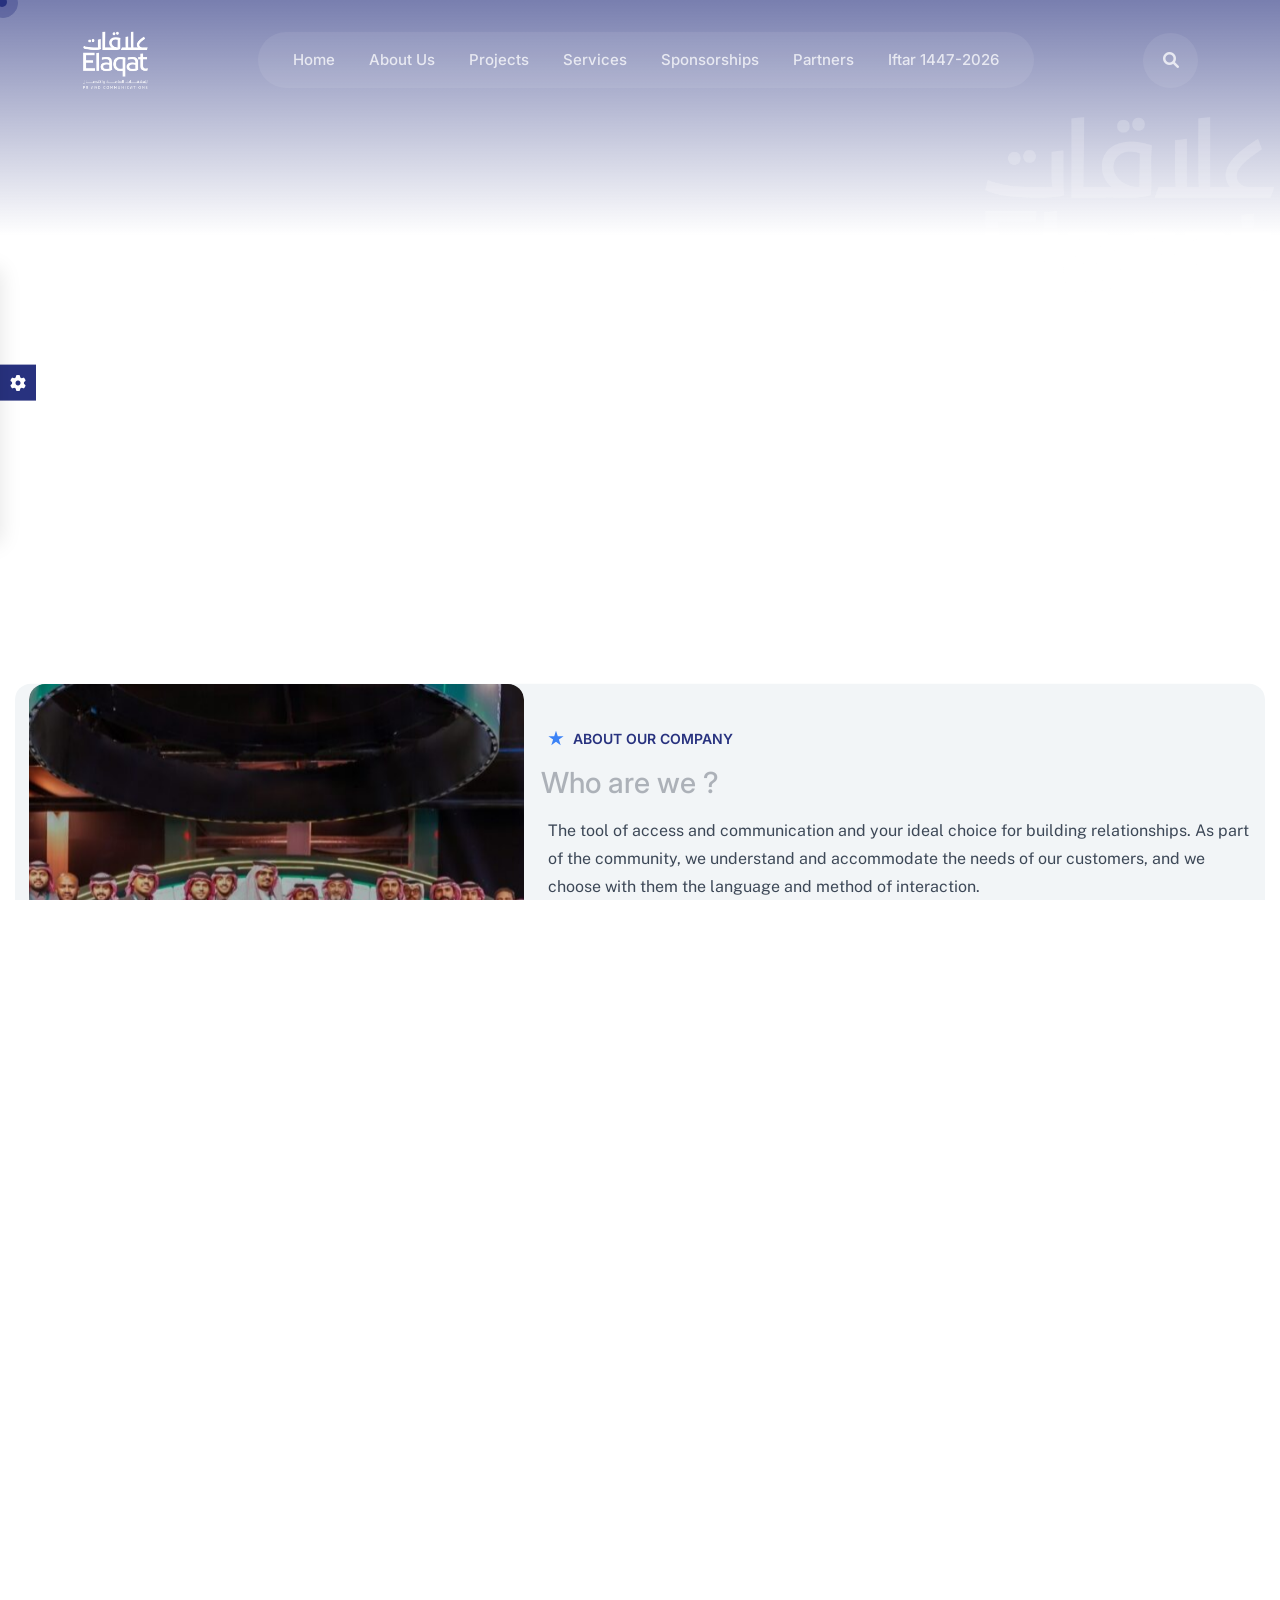
==== commit 9d5c3471: "project page" ====
--- a/index.html
+++ b/index.html
@@ -291,7 +291,7 @@
                     </div>
                 </section>
 
-                <!-- REASON FOR CHOSE US -->
+                <!-- state-->
                 <section class="service-section fix section-padding">
                     <div class="container">
                         <div class="section-title text-center">
@@ -505,6 +505,21 @@
                                     <img src="assets/img/project/project4.jpg" alt="img">
                                 </div>
                             </div>
+                            <div class="text-center">
+                                <a href="projects.html" class="theme-btn">
+                                    <div class="btn_inner">
+                                        <div class="btn_icon">
+                                            <span>
+                                                <i class="fa-solid fa-arrow-up-right"></i>
+                                                <i class="fa-solid fa-arrow-up-right"></i>
+                                            </span>
+                                        </div>
+                                        <div class="btn_text">
+                                            <span>Show More</span>
+                                        </div>
+                                    </div>
+                                </a>
+                            </div>
                         </div>
                     </div>
                 </section>
@@ -690,7 +705,7 @@
                                             communication process. We also develop media strategies to confront crises,
                                             know the appropriate media tools for each crisis, and develop diagnostic and
                                             analytical skills for crises of all kinds and strategies to contain them.
-                                            
+
                                         </p>
                                         <!-- <a href="service-details.html" class="link-btn">
                                             Read more <i class="fa-solid fa-arrow-up-right"></i>
@@ -720,7 +735,7 @@
                                     <span class="number">09.</span>
                                 </div>
                             </div>
-                            
+
                         </div>
                         <div class="swiper-dot text-center mt-5 pt-4">
                             <div class="dot"></div>
@@ -934,7 +949,7 @@
                                     </span>
                                 </div>
                             </div>
-                            
+
                             <div class="swiper-slide">
                                 <div class="brand-box-1">
                                     <span class="brand-img-1">
@@ -968,10 +983,12 @@
                             <div class="swiper-slide">
                                 <div class="brand-box-1">
                                     <span class="brand-img-1">
-                                        <img src="assets/img/brand/الشركة-العربية-للاعلان-والخدمات-العامة.png" alt="img">
-                                    </span>
-                                    <span class="brand-img-1">
-                                        <img src="assets/img/brand/الشركة-العربية-للاعلان-والخدمات-العامة.png" alt="img">
+                                        <img src="assets/img/brand/الشركة-العربية-للاعلان-والخدمات-العامة.png"
+                                            alt="img">
+                                    </span>
+                                    <span class="brand-img-1">
+                                        <img src="assets/img/brand/الشركة-العربية-للاعلان-والخدمات-العامة.png"
+                                            alt="img">
                                     </span>
                                 </div>
                             </div>
@@ -1049,10 +1066,12 @@
                             <div class="swiper-slide">
                                 <div class="brand-box-1">
                                     <span class="brand-img-1">
-                                        <img src="assets/img/brand/شركة-الاتجاه-الرقمي-للتطوير-والاستثمار-التجاري.png" alt="img">
-                                    </span>
-                                    <span class="brand-img-1">
-                                        <img src="assets/img/brand/شركة-الاتجاه-الرقمي-للتطوير-والاستثمار-التجاري.png" alt="img">
+                                        <img src="assets/img/brand/شركة-الاتجاه-الرقمي-للتطوير-والاستثمار-التجاري.png"
+                                            alt="img">
+                                    </span>
+                                    <span class="brand-img-1">
+                                        <img src="assets/img/brand/شركة-الاتجاه-الرقمي-للتطوير-والاستثمار-التجاري.png"
+                                            alt="img">
                                     </span>
                                 </div>
                             </div>
@@ -1106,7 +1125,7 @@
                                     </span>
                                 </div>
                             </div>
-                             <div class="swiper-slide">
+                            <div class="swiper-slide">
                                 <div class="brand-box-1">
                                     <span class="brand-img-1">
                                         <img src="assets/img/brand/شركة-دلة-البركة-القابضة.png" alt="img">
@@ -1116,17 +1135,19 @@
                                     </span>
                                 </div>
                             </div>
-                             <div class="swiper-slide">
-                                <div class="brand-box-1">
-                                    <span class="brand-img-1">
-                                        <img src="assets/img/brand/وزارة-الموارد-البشرية-والتنمية-الاجتماعية.png" alt="img">
-                                    </span>
-                                    <span class="brand-img-1">
-                                        <img src="assets/img/brand/وزارة-الموارد-البشرية-والتنمية-الاجتماعية.png" alt="img">
-                                    </span>
-                                </div>
-                            </div>
-                             <div class="swiper-slide">
+                            <div class="swiper-slide">
+                                <div class="brand-box-1">
+                                    <span class="brand-img-1">
+                                        <img src="assets/img/brand/وزارة-الموارد-البشرية-والتنمية-الاجتماعية.png"
+                                            alt="img">
+                                    </span>
+                                    <span class="brand-img-1">
+                                        <img src="assets/img/brand/وزارة-الموارد-البشرية-والتنمية-الاجتماعية.png"
+                                            alt="img">
+                                    </span>
+                                </div>
+                            </div>
+                            <div class="swiper-slide">
                                 <div class="brand-box-1">
                                     <span class="brand-img-1">
                                         <img src="assets/img/brand/وزارة-الصحة.png" alt="img">
@@ -1136,7 +1157,7 @@
                                     </span>
                                 </div>
                             </div>
-                             <div class="swiper-slide">
+                            <div class="swiper-slide">
                                 <div class="brand-box-1">
                                     <span class="brand-img-1">
                                         <img src="assets/img/brand/وزارة-الرياضة.png" alt="img">
@@ -1146,7 +1167,7 @@
                                     </span>
                                 </div>
                             </div>
-                             <div class="swiper-slide">
+                            <div class="swiper-slide">
                                 <div class="brand-box-1">
                                     <span class="brand-img-1">
                                         <img src="assets/img/brand/هيئة-تطوير-الأحساء.png" alt="img">
@@ -1223,7 +1244,7 @@
                                                 <li>
                                                     <a href="#partners" class="js-scroll-link"> Partners </a>
                                                 </li>
-                                                
+
                                             </ul>
                                         </div>
                                     </div>
--- a/assets/css/main.css
+++ b/assets/css/main.css
@@ -8693,7 +8693,7 @@
 }
 
 .project-section {
-  margin: 0 ;
+  margin: 0;
   border-radius: 0;
 }
 
@@ -8753,7 +8753,8 @@
     gap: 20px;
     font-size: 30px;
   }
-  .marquee.style-2 .text img{
+
+  .marquee.style-2 .text img {
     width: 20px;
   }
 }
@@ -11284,6 +11285,7 @@
   overflow: hidden;
   position: relative;
   border-radius: 10px;
+  height: 350px;
 }
 
 .team-box-item-3 .thumb img {
@@ -11321,6 +11323,9 @@
   opacity: 0;
   visibility: hidden;
   transition: all 0.5s ease;
+  text-align: center;
+  padding: 20px;
+  font-size: 15px;
 }
 
 .team-box-item-3 .thumb .social-icon a {
@@ -11340,7 +11345,8 @@
 }
 
 .team-box-item-3 .content {
-  margin-top: 20px;
+  margin-top: 15px;
+  margin-bottom: 20px;
   position: relative;
 }
 
@@ -11400,7 +11406,15 @@
 }
 
 .team-box-item-3.style-2 .content h3 {
-  font-weight: 600;
+  font-weight: bold;
+  font-size: 17px;
+  color: var(--theme);
+}
+
+.team-box-item-3.style-2 .content p {
+  font-size: 14px;
+  line-height: normal;
+  margin-top: 8px;
 }
 
 .team-box-item-3.style-2 .content h3 a {
@@ -11429,6 +11443,12 @@
   opacity: 1;
   visibility: visible;
   transform: translateY(-50%) scale(1);
+  background-color: #28327fde;
+  color: #fff;
+  height: 100%;
+  text-align: center;
+  padding: 20px;
+  font-size: 15px;
 }
 
 .team-section-3 {
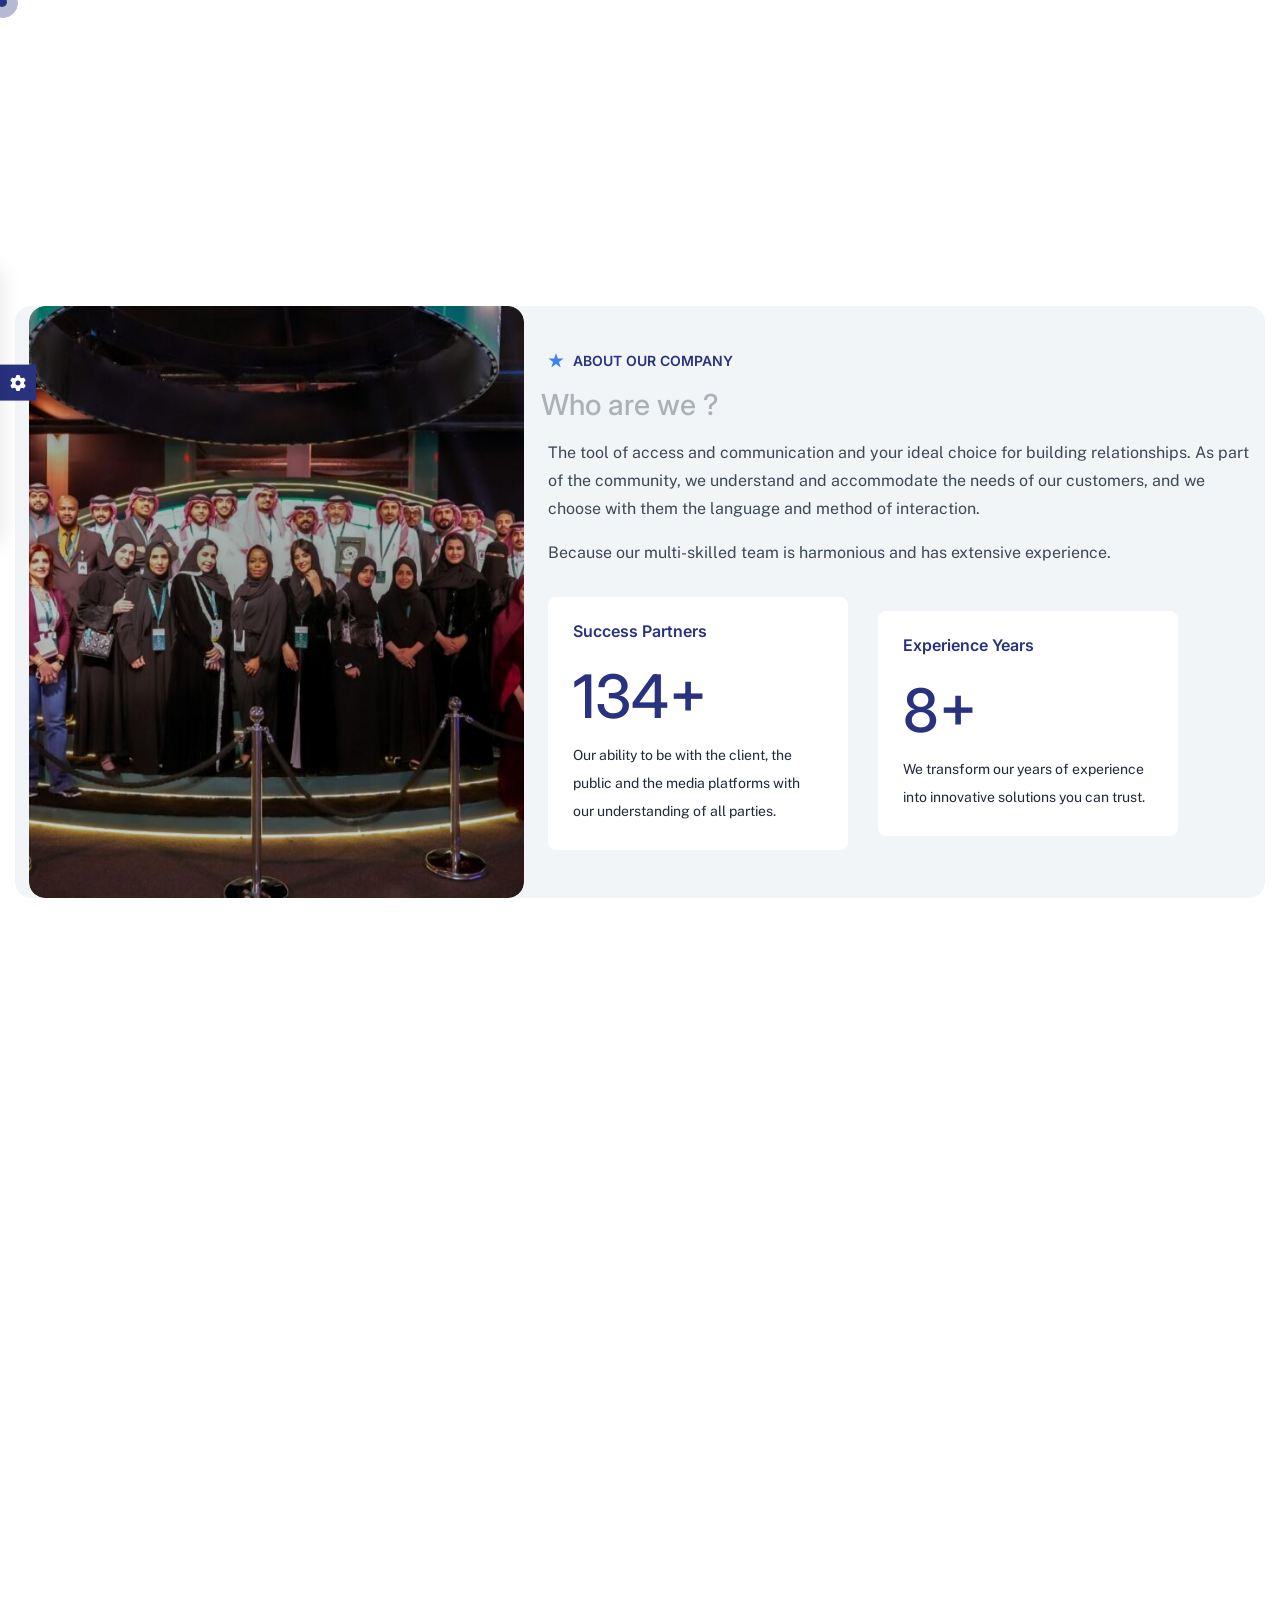
==== commit fb254a2c: "partner page" ====
--- a/index.html
+++ b/index.html
@@ -926,6 +926,18 @@
                                             <div class="content">
                                                 <!-- <span>[2025]</span> -->
                                                 <h3> Wasl Community in Riyadh </h3>
+                                            </div>
+                                        </li>
+                                        <li class="approach-box">
+                                            <div class="thumb">
+                                                <img src="assets/img/profile/1.jpg" alt="img">
+                                                <img src="assets/img/profile/1.jpg" alt="img">
+                                            </div>
+                                            <div class="content">
+                                                <!-- <span>[2025]</span> -->
+                                                <h3> "Monsha'at" and "Elaqat" Sign a Cooperation Agreement to Provide
+                                                    Advisory and Media Programs for Small and Medium Enterprises (SMEs)
+                                                </h3>
                                             </div>
                                         </li>
                                     </ul>
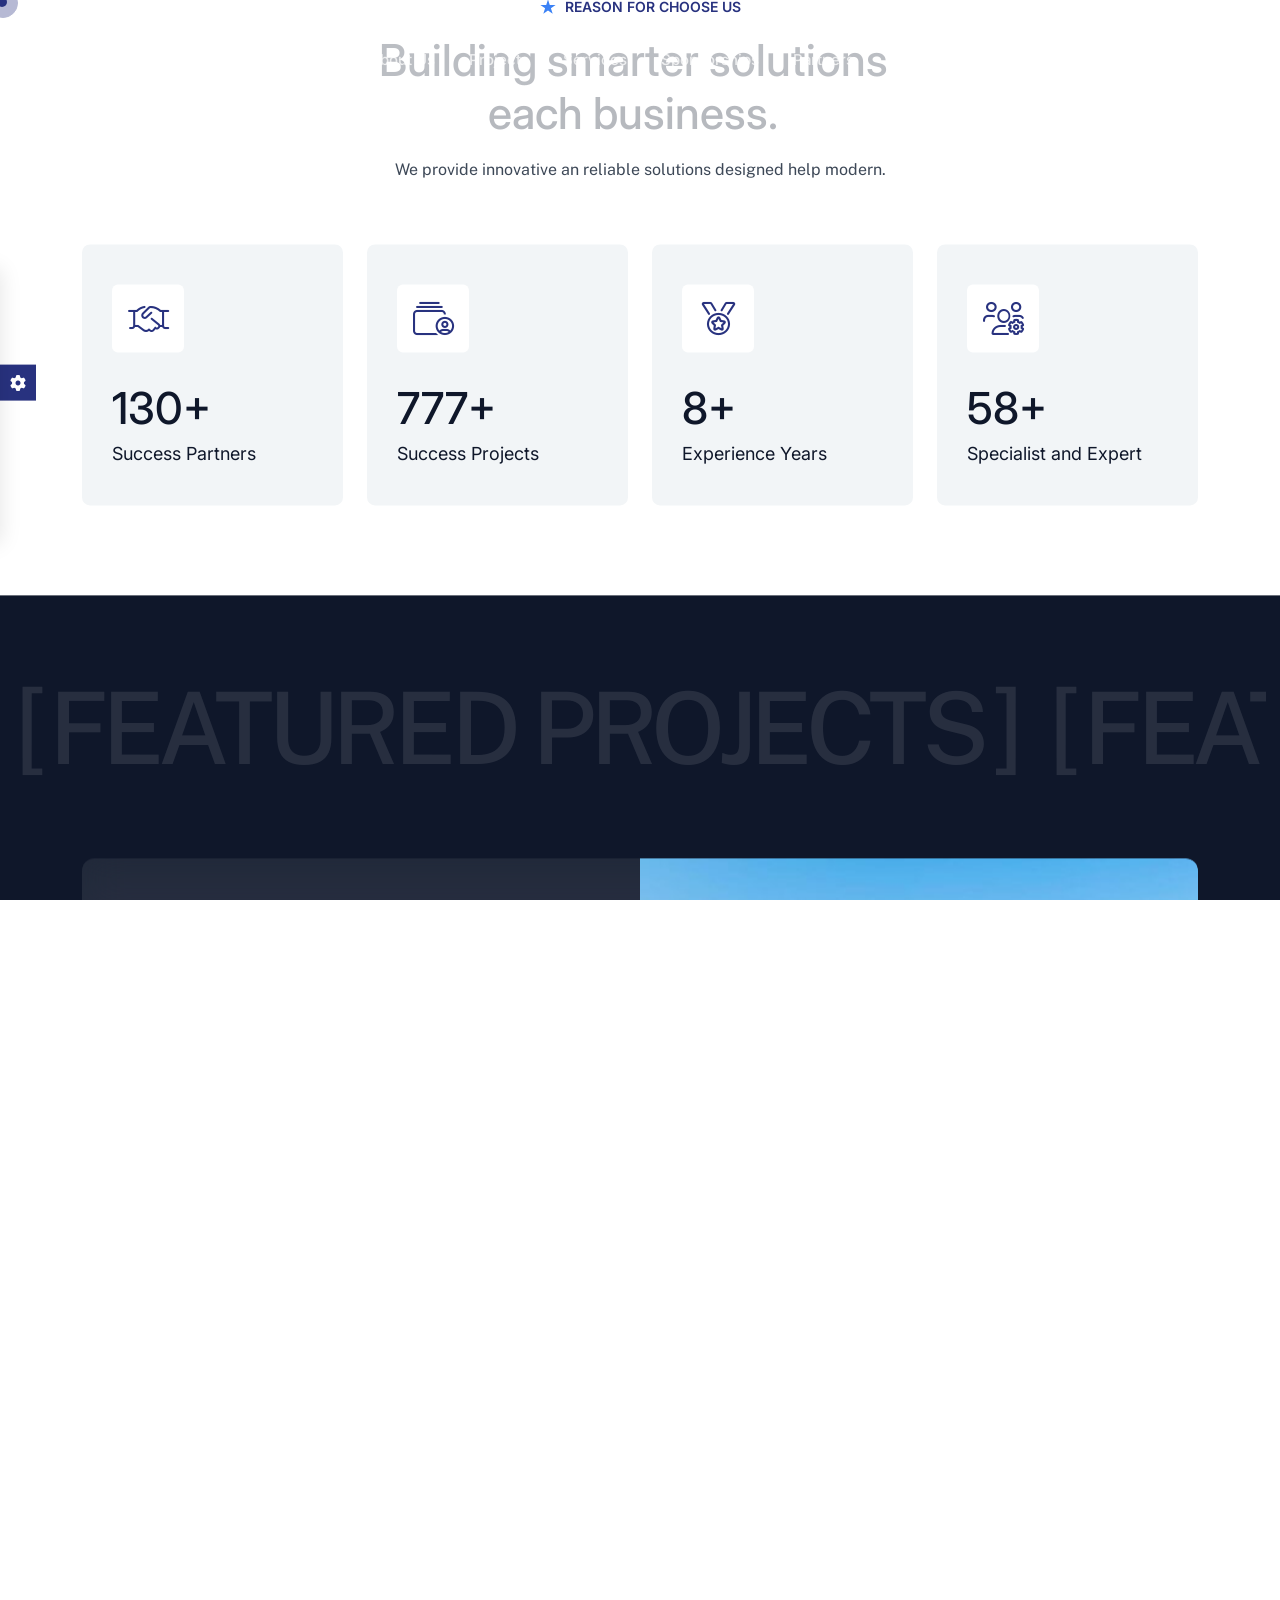
==== commit af43236d: "services icons" ====
--- a/index.html
+++ b/index.html
@@ -547,19 +547,14 @@
                             <div class="swiper-slide">
                                 <div class="service-box-style-3">
                                     <div class="icon">
-                                        <img src="assets/img/icon/icon-1.svg" alt="img">
+                                        <i class="fa-light fa-users"></i>
                                     </div>
                                     <div class="content">
-                                        <h3>
-                                            <a href="service-details.html">Managing public and media appearances</a>
-                                        </h3>
+                                        <h3>Managing public and media appearances </h3>
                                         <p>
                                             In Elaqat, we influence through communication messages. We influence
                                             opinions and behaviors through managing public and media appearances.
                                         </p>
-                                        <!-- <a href="service-details.html" class="link-btn">
-                                            Read more <i class="fa-solid fa-arrow-up-right"></i>
-                                        </a> -->
                                     </div>
                                     <span class="number">01.</span>
                                 </div>
@@ -567,20 +562,14 @@
                             <div class="swiper-slide">
                                 <div class="service-box-style-3">
                                     <div class="icon">
-                                        <img src="assets/img/icon/icon-2.svg" alt="img">
+                                        <i class="fa-light fa-file-lines"></i>
                                     </div>
                                     <div class="content">
-                                        <h3>
-                                            <a href="service-details.html">Managing and writing creative and
-                                                journalistic content</a>
-                                        </h3>
+                                        <h3>Managing and writing creative and journalistic content </h3>
                                         <p>
                                             We are distinguished in “Elaqat” with our experience journalistic and
                                             creative writing. We also offer visual audible contents in all fields.
                                         </p>
-                                        <!-- <a href="service-details.html" class="link-btn">
-                                            Read more <i class="fa-solid fa-arrow-up-right"></i>
-                                        </a> -->
                                     </div>
                                     <span class="number">02.</span>
                                 </div>
@@ -588,20 +577,15 @@
                             <div class="swiper-slide">
                                 <div class="service-box-style-3">
                                     <div class="icon">
-                                        <img src="assets/img/icon/icon-3.svg" alt="img">
+                                        <i class="fa-light fa-photo-film-music"></i>
                                     </div>
                                     <div class="content">
-                                        <h3>
-                                            <a href="service-details.html">Media training</a>
-                                        </h3>
+                                        <h3>Media training</h3>
                                         <p>
                                             In Elaqat, we have an integrated team for media training and qualifying, to
                                             manage the public relations, media and communication departments in various
                                             agencies, as well as qualifying personalities for media appearances.
                                         </p>
-                                        <!-- <a href="service-details.html" class="link-btn">
-                                            Read more <i class="fa-solid fa-arrow-up-right"></i>
-                                        </a> -->
                                     </div>
                                     <span class="number">03.</span>
                                 </div>
@@ -609,19 +593,14 @@
                             <div class="swiper-slide">
                                 <div class="service-box-style-3">
                                     <div class="icon">
-                                        <img src="assets/img/icon/icon-4.svg" alt="img">
+                                        <i class="fa-light fa-newspaper"></i>
                                     </div>
                                     <div class="content">
-                                        <h3>
-                                            <a href="service-details.html">Managing press conferences</a>
-                                        </h3>
+                                        <h3>Managing press conferences</h3>
                                         <p>
                                             Our team has sufficient experience to organize, plan and implement media
                                             conferences, while considering all government procedures.
                                         </p>
-                                        <!-- <a href="service-details.html" class="link-btn">
-                                            Read more <i class="fa-solid fa-arrow-up-right"></i>
-                                        </a> -->
                                     </div>
                                     <span class="number">04.</span>
                                 </div>
@@ -629,20 +608,15 @@
                             <div class="swiper-slide">
                                 <div class="service-box-style-3">
                                     <div class="icon">
-                                        <img src="assets/img/icon/icon-5.svg" alt="img">
+                                        <i class="fa-light fa-handshake-simple"></i>
                                     </div>
                                     <div class="content">
-                                        <h3>
-                                            <a href="service-details.html">Media Relations Management</a>
-                                        </h3>
+                                        <h3>Media Relations Management</h3>
                                         <p>
                                             Our team of experts works in an organized way to promote and reflect the
                                             positive image of the organization, as we connect it with the local and
                                             international communities.
                                         </p>
-                                        <!-- <a href="service-details.html" class="link-btn">
-                                            Read more <i class="fa-solid fa-arrow-up-right"></i>
-                                        </a> -->
                                     </div>
                                     <span class="number">05.</span>
                                 </div>
@@ -650,21 +624,16 @@
                             <div class="swiper-slide">
                                 <div class="service-box-style-3">
                                     <div class="icon">
-                                        <img src="assets/img/icon/icon-5.svg" alt="img">
+                                        <i class="fa-light fa-bullseye-arrow"></i>
                                     </div>
                                     <div class="content">
-                                        <h3>
-                                            <a href="service-details.html">Strategic planning for public relations</a>
-                                        </h3>
+                                        <h3>Strategic planning for public relations</h3>
                                         <p>
                                             We have the experience and long-term planning, and we provide everything
                                             that achieves effective communication between the organization and society.
                                             Moreover, we have the experience that qualifies us to crystallize news and
                                             intellectual construction and benefit from it.
                                         </p>
-                                        <!-- <a href="service-details.html" class="link-btn">
-                                            Read more <i class="fa-solid fa-arrow-up-right"></i>
-                                        </a> -->
                                     </div>
                                     <span class="number">06.</span>
                                 </div>
@@ -672,21 +641,16 @@
                             <div class="swiper-slide">
                                 <div class="service-box-style-3">
                                     <div class="icon">
-                                        <img src="assets/img/icon/icon-5.svg" alt="img">
+                                        <i class="fa-light fa-display"></i>
                                     </div>
                                     <div class="content">
-                                        <h3>
-                                            <a href="service-details.html">Media monitoring and documentation</a>
-                                        </h3>
+                                        <h3>Media monitoring and documentation</h3>
                                         <p>
                                             We have an integrated team to monitor all news and information related to
                                             the occasion or the organization. We also show you what customers are saying
                                             about your brand, which is done through technology, which is supported by
                                             artificial intelligence.
                                         </p>
-                                        <!-- <a href="service-details.html" class="link-btn">
-                                            Read more <i class="fa-solid fa-arrow-up-right"></i>
-                                        </a> -->
                                     </div>
                                     <span class="number">07.</span>
                                 </div>
@@ -694,12 +658,10 @@
                             <div class="swiper-slide">
                                 <div class="service-box-style-3">
                                     <div class="icon">
-                                        <img src="assets/img/icon/icon-5.svg" alt="img">
+                                       <i class="fa-light fa-triangle-exclamation"></i>
                                     </div>
                                     <div class="content">
-                                        <h3>
-                                            <a href="service-details.html">Media crisis management</a>
-                                        </h3>
+                                        <h3>Media crisis management</h3>
                                         <p>
                                             We have a comprehensive briefing on the pillars of the media and
                                             communication process. We also develop media strategies to confront crises,
@@ -707,9 +669,6 @@
                                             analytical skills for crises of all kinds and strategies to contain them.
 
                                         </p>
-                                        <!-- <a href="service-details.html" class="link-btn">
-                                            Read more <i class="fa-solid fa-arrow-up-right"></i>
-                                        </a> -->
                                     </div>
                                     <span class="number">08.</span>
                                 </div>
@@ -717,20 +676,15 @@
                             <div class="swiper-slide">
                                 <div class="service-box-style-3">
                                     <div class="icon">
-                                        <img src="assets/img/icon/icon-5.svg" alt="img">
+                                        <i class="fa-thin fa-ball-pile"></i>
                                     </div>
                                     <div class="content">
-                                        <h3>
-                                            <a href="service-details.html">Media campaign management</a>
-                                        </h3>
+                                        <h3>Media campaign management</h3>
                                         <p>
                                             We work in “Elaqat” to prepare and manage media campaigns in a professional
                                             way, so that we put your organization in the forefront and the world hears
                                             about you.
                                         </p>
-                                        <!-- <a href="service-details.html" class="link-btn">
-                                            Read more <i class="fa-solid fa-arrow-up-right"></i>
-                                        </a> -->
                                     </div>
                                     <span class="number">09.</span>
                                 </div>
--- a/assets/css/main.css
+++ b/assets/css/main.css
@@ -8070,6 +8070,14 @@
   border-radius: 50%;
   background-color: var(--theme);
   transition: all 0.4s ease-in-out;
+  display: flex;
+  justify-content: center;
+  align-items: center;
+}
+
+.service-box-style-3 .icon i {
+  font-size: 30px;
+  color: #fff;
 }
 
 .service-slider-3 .swiper-slide {
@@ -8154,7 +8162,7 @@
   animation: gelatine 0.6s;
 }
 
-.service-box-style-3:hover .content h3 a {
+.service-box-style-3:hover .content h3 {
   color: var(--white);
 }
 
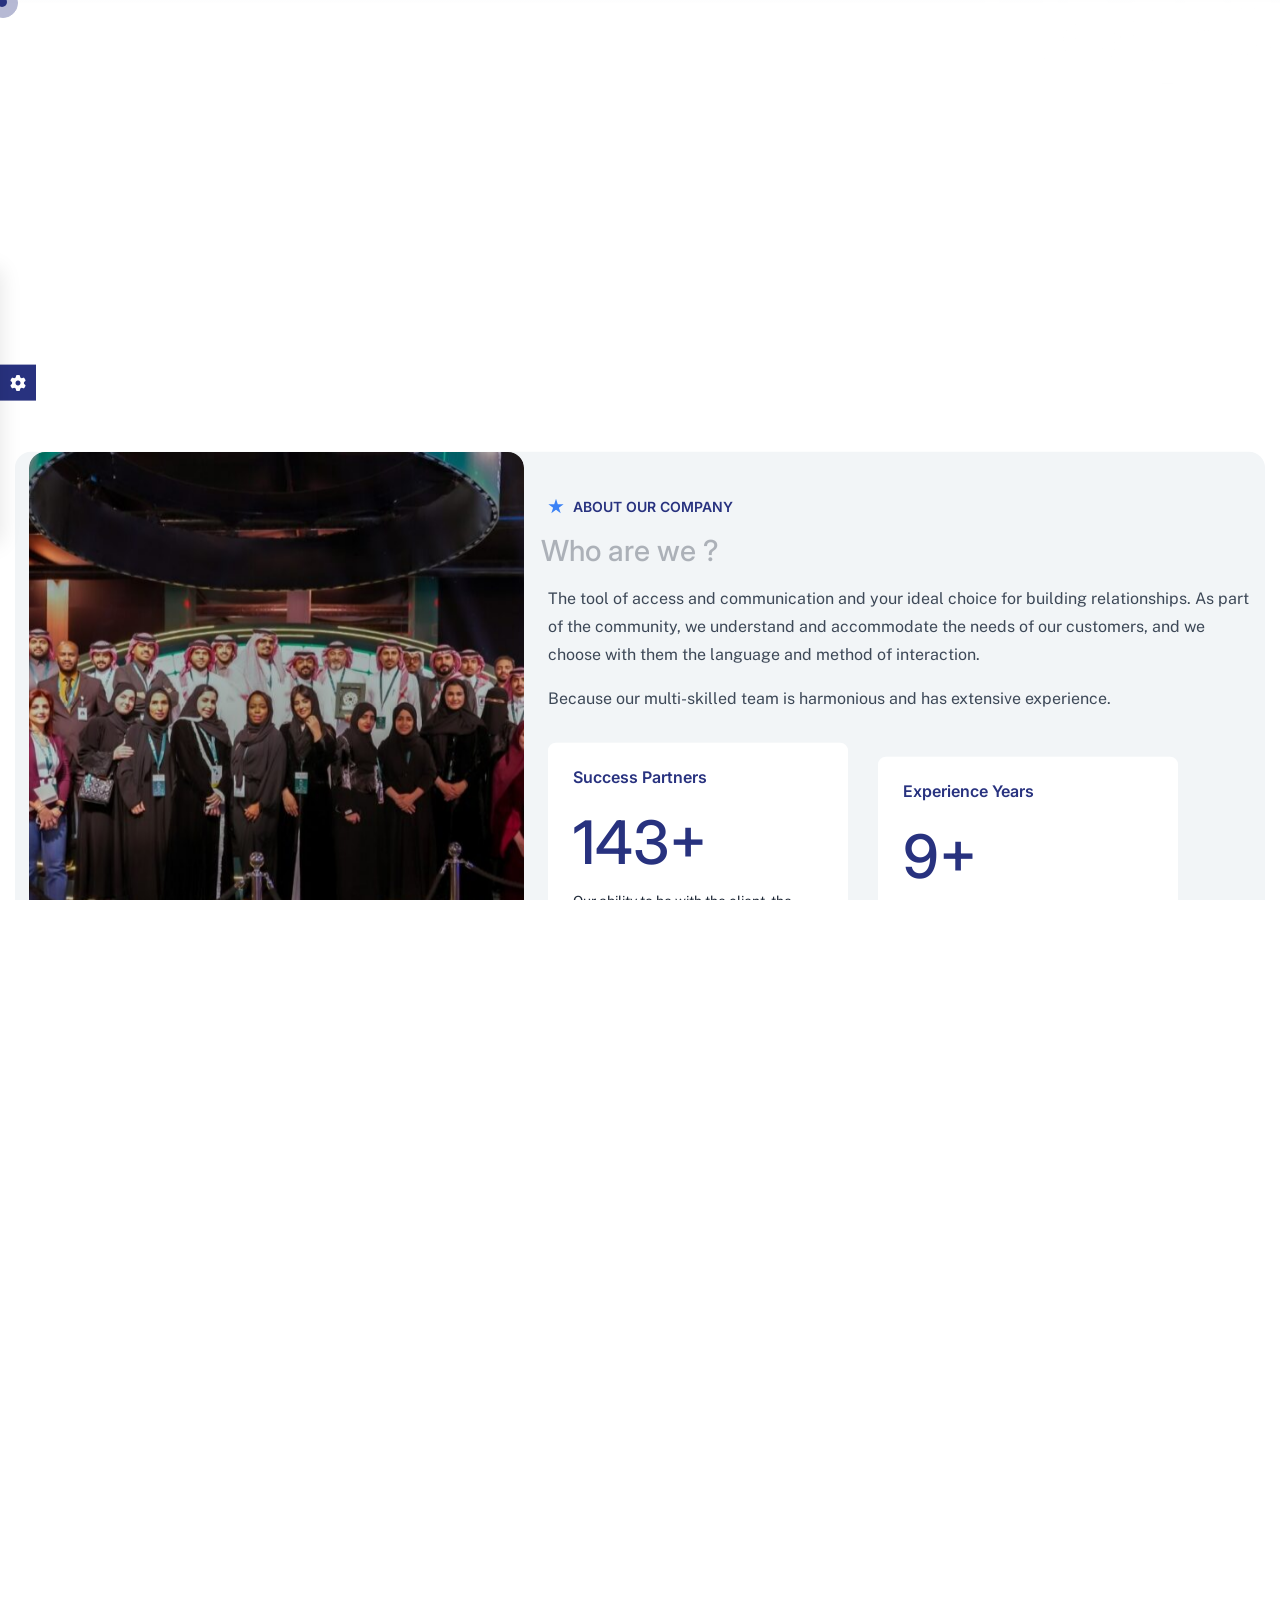
==== commit 28526d87: "home responsive" ====
--- a/index.html
+++ b/index.html
@@ -108,56 +108,7 @@
                             </div>
                         </div>
                         <div class="mobile-menu fix mb-3"></div>
-                        <div class="offcanvas__contact">
-                            <h4>Contact Info</h4>
-                            <ul>
-                                <li class="d-flex align-items-center">
-                                    <div class="offcanvas__contact-icon">
-                                        <i class="fal fa-map-marker-alt"></i>
-                                    </div>
-                                    <div class="offcanvas__contact-text">
-                                        <a target="_blank" href="#">Riyadh, Al Yasmeen District, square 25, Anas Bin
-                                            Malik Street, 2nd Floor, Office 84​</a>
-                                    </div>
-                                </li>
-                                <li class="d-flex align-items-center">
-                                    <div class="offcanvas__contact-icon mr-15">
-                                        <i class="fal fa-envelope"></i>
-                                    </div>
-                                    <div class="offcanvas__contact-text">
-                                        <a href="mailto:info@elaqat.com.sa"><span
-                                                class="mailto:info@elaqat.com.sa">info@elaqat.com.sa</span></a>
-                                    </div>
-                                </li>
-                                <li class="d-flex align-items-center">
-                                    <div class="offcanvas__contact-icon mr-15">
-                                        <i class="far fa-phone"></i>
-                                    </div>
-                                    <div class="offcanvas__contact-text">
-                                        <a href="tel:+966114007330">+966114007330</a>
-                                    </div>
-                                </li>
-                            </ul>
-                            <a href="contact.html" class="theme-btn mt-4">
-                                <div class="btn_inner">
-                                    <div class="btn_icon">
-                                        <span>
-                                            <i class="fa-solid fa-arrow-up-right"></i>
-                                            <i class="fa-solid fa-arrow-up-right"></i>
-                                        </span>
-                                    </div>
-                                    <div class="btn_text">
-                                        <span>Contact us</span>
-                                    </div>
-                                </div>
-                            </a>
-                            <div class="social-icon d-flex align-items-center">
-                                <a href="#"><i class="fab fa-facebook-f"></i></a>
-                                <a href="#"><i class="fab fa-twitter"></i></a>
-                                <a href="#"><i class="fab fa-youtube"></i></a>
-                                <a href="#"><i class="fab fa-linkedin-in"></i></a>
-                            </div>
-                        </div>
+                       
                     </div>
                 </div>
             </div>
@@ -187,14 +138,8 @@
                                     </ul>
                                 </nav>
                             </div>
-                            <!-- <a href="#" class="main-header__search search-toggler d-none d-xxl-block">
-                                <i class="fa-regular fa-magnifying-glass"></i>
-                            </a> -->
                         </div>
                         <div class="header-right d-flex justify-content-end align-items-center">
-                            <a href="#" class="main-header__search search-toggler d-xxl-none">
-                                <i class="fas fa-magnifying-glass"></i>
-                            </a>
                             <a href="tel:966114007330" class="theme-btn d-none d-xxl-block">
                                 <div class="btn_inner">
                                     <div class="btn_icon">
--- a/assets/css/main.css
+++ b/assets/css/main.css
@@ -13024,6 +13024,7 @@
   border-radius: 8px;
   position: relative;
   overflow: hidden;
+  background-color: #fff;
 }
 
 .brand-box-1.style-4 {
--- a/assets/css/dark-mode.css
+++ b/assets/css/dark-mode.css
@@ -20,6 +20,9 @@
 }
 .dark-body .page-wrapper {
   background: #010514 !important;
+  .team-box-item-3.style-2 .content h3{
+    color: white;
+  }
 
   .project-wrapper-3 .project-box-items-3 li .content h3{
     color: #fff;
@@ -40,11 +43,6 @@
 
   .brand-box-1 {
     border: 1px solid rgb(255 255 255 / 16%);
-
-    img {
-        filter: brightness(0) invert(1);
-    }
-
   }
 
   .section-bg {
@@ -52,7 +50,7 @@
     }
 
   .service-card-item {
-       background: #0F172A;
+       background: #182646;
     }
 
     .array-button .array-prev, .array-button .array-next {
@@ -61,7 +59,7 @@
     }
 
     .feature-box-items {
-         background: #0F172A;
+         background: #182646;
 
          h3 {
             a {
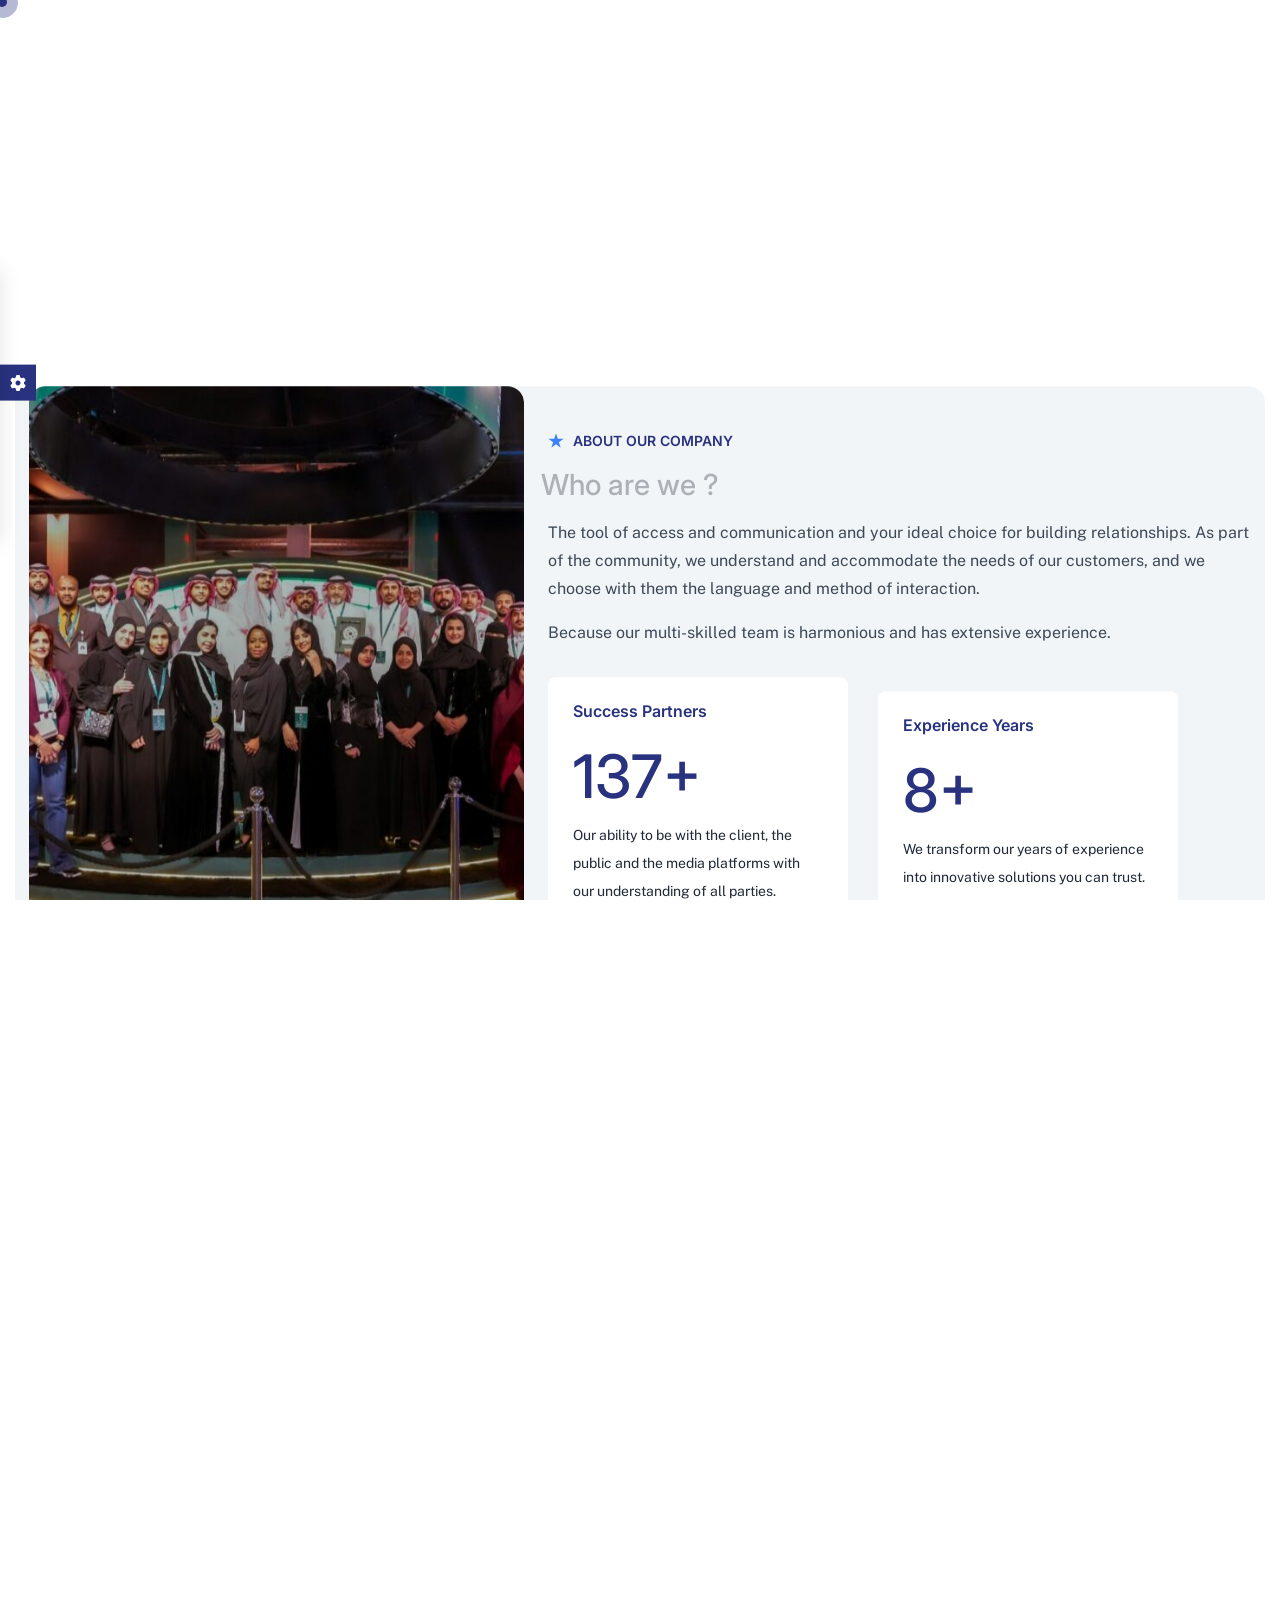
==== commit 4217551c: "sponser section" ====
--- a/index.html
+++ b/index.html
@@ -108,7 +108,7 @@
                             </div>
                         </div>
                         <div class="mobile-menu fix mb-3"></div>
-                       
+
                     </div>
                 </div>
             </div>
@@ -603,7 +603,7 @@
                             <div class="swiper-slide">
                                 <div class="service-box-style-3">
                                     <div class="icon">
-                                       <i class="fa-light fa-triangle-exclamation"></i>
+                                        <i class="fa-light fa-triangle-exclamation"></i>
                                     </div>
                                     <div class="content">
                                         <h3>Media crisis management</h3>
@@ -641,102 +641,6 @@
                         </div>
                     </div>
                 </section>
-
-                <!-- Marquee Section -->
-                <div class="marquee-section2 style-marque-3">
-                    <div class="marquee style-2 mb-0">
-                        <div class="marquee-group">
-                            <div class="text">
-                                <img src="assets/img/icon/star2.svg" alt="img">
-                                Growth
-                            </div>
-                            <div class="text">
-                                <img src="assets/img/icon/star2.svg" alt="img">
-                                MARKETING
-                            </div>
-                            <div class="text">
-                                <img src="assets/img/icon/star2.svg" alt="img">
-                                Leadership
-                            </div>
-                            <div class="text">
-                                <img src="assets/img/icon/star2.svg" alt="img">
-                                DIGITAL
-                            </div>
-                        </div>
-                        <div class="marquee-group">
-                            <div class="text">
-                                <img src="assets/img/icon/star2.svg" alt="img">
-                                Growth
-                            </div>
-                            <div class="text">
-                                <img src="assets/img/icon/star2.svg" alt="img">
-                                MARKETING
-                            </div>
-                            <div class="text">
-                                <img src="assets/img/icon/star2.svg" alt="img">
-                                Leadership
-                            </div>
-                            <div class="text">
-                                <img src="assets/img/icon/star2.svg" alt="img">
-                                DIGITAL
-                            </div>
-                        </div>
-                        <div class="marquee-group">
-                            <div class="text">
-                                <img src="assets/img/icon/star2.svg" alt="img">
-                                Growth
-                            </div>
-                            <div class="text">
-                                <img src="assets/img/icon/star2.svg" alt="img">
-                                MARKETING
-                            </div>
-                            <div class="text">
-                                <img src="assets/img/icon/star2.svg" alt="img">
-                                Leadership
-                            </div>
-                            <div class="text">
-                                <img src="assets/img/icon/star2.svg" alt="img">
-                                DIGITAL
-                            </div>
-                        </div>
-                        <div class="marquee-group">
-                            <div class="text">
-                                <img src="assets/img/icon/star2.svg" alt="img">
-                                Growth
-                            </div>
-                            <div class="text">
-                                <img src="assets/img/icon/star2.svg" alt="img">
-                                MARKETING
-                            </div>
-                            <div class="text">
-                                <img src="assets/img/icon/star2.svg" alt="img">
-                                Leadership
-                            </div>
-                            <div class="text">
-                                <img src="assets/img/icon/star2.svg" alt="img">
-                                DIGITAL
-                            </div>
-                        </div>
-                        <div class="marquee-group">
-                            <div class="text">
-                                <img src="assets/img/icon/star2.svg" alt="img">
-                                Growth
-                            </div>
-                            <div class="text">
-                                <img src="assets/img/icon/star2.svg" alt="img">
-                                MARKETING
-                            </div>
-                            <div class="text">
-                                <img src="assets/img/icon/star2.svg" alt="img">
-                                Leadership
-                            </div>
-                            <div class="text">
-                                <img src="assets/img/icon/star2.svg" alt="img">
-                                DIGITAL
-                            </div>
-                        </div>
-                    </div>
-                </div>
 
                 <!-- partnerships Section Start -->
                 <section id="sponsorships"
@@ -845,9 +749,135 @@
                         </div>
                     </div>
                 </section>
+                <section id="sponsorships" class="projects-section section-padding fix">
+                    <div class="container">
+                        <div class="section-title text-center mb-5">
+                            <h6 class="sub-title wow fadeInUp">
+                                <img src="assets/img/icon/star.svg" alt="img"> EXPLORE PARTNERSHIPS
+                            </h6>
+                            <h2 class="tx-title sec_title  tz-itm-title tz-itm-anim">
+                                Community partnerships <br> <span>and sponsorships</span>
+                            </h2>
+                        </div>
+                        <div class="swiper projects-slider">
+                            <div class="swiper-wrapper">
+                                <div class="swiper-slide">
+                                    <div class="team-box-item-3 style-2">
+                                        <div class="thumb">
+                                            <img src="assets/img/profile/profile1.jpeg" alt="img">
+                                            <img src="assets/img/profile/profile1.jpeg" alt="img">
+                                            <div class="social-icon d-flex align-items-center">
+                                                <p>Media sponsor of the First Family Community from the Family
+                                                    Management Association in Jeddah Our innovative solution modern
+                                                    global.
+                                                </p>
+                                            </div>
+                                        </div>
+                                        <div class="content text-center">
+                                            <h3>Media sponsor </h3>
+                                        </div>
+                                    </div>
+                                </div>
+                                <div class="swiper-slide">
+                                    <div class="team-box-item-3 style-2">
+                                        <div class="thumb">
+                                            <img src="assets/img/profile/profile2.jpg" alt="img">
+                                            <img src="assets/img/profile/profile2.jpg" alt="img">
+                                            <div class="social-icon d-flex align-items-center">
+                                                <p>Public relations and communications partner in a moassasy community
+                                                </p>
+                                            </div>
+                                        </div>
+                                        <div class="content text-center">
+                                            <h3>Public Relations </h3>
+                                        </div>
+                                    </div>
+                                </div>
+                                <div class="swiper-slide">
+                                    <div class="team-box-item-3 style-2">
+                                        <div class="thumb">
+                                            <img src="assets/img/profile/profile3.jpeg" alt="img">
+                                            <img src="assets/img/profile/profile3.jpeg" alt="img">
+                                            <div class="social-icon d-flex align-items-center">
+                                                <p>Your Iftar is on us initiative. (The Two Holy Mosques, Mecca, Jeddah,
+                                                    Riyadh, Dammam)</p>
+                                            </div>
+                                        </div>
+                                        <div class="content text-center">
+                                            <h3>Your Iftar </h3>
+                                        </div>
+                                    </div>
+                                </div>
+                                <div class="swiper-slide">
+                                    <div class="team-box-item-3 style-2">
+                                        <div class="thumb">
+                                            <img src="assets/img/profile/profile4.jpeg" alt="img">
+                                            <img src="assets/img/profile/profile4.jpeg" alt="img">
+                                            <div class="social-icon d-flex align-items-center">
+                                                <p>Communication partner in Markaz Al-Balad Al-Ameen in Makkah
+                                                    Al-Mukarramah</p>
+                                            </div>
+                                        </div>
+                                        <div class="content text-center">
+                                            <h3>Communication partner</h3>
+                                        </div>
+                                    </div>
+                                </div>
+                                <div class="swiper-slide">
+                                    <div class="team-box-item-3 style-2">
+                                        <div class="thumb">
+                                            <img src="assets/img/profile/profile.jpeg" alt="img">
+                                            <img src="assets/img/profile/profile.jpeg" alt="img">
+                                            <div class="social-icon d-flex align-items-center">
+                                                <p>Sponsorship of the First and Second Forums</p>
+                                            </div>
+                                        </div>
+                                        <div class="content text-center">
+                                            <h3>Sponsorship</h3>
+                                        </div>
+                                    </div>
+                                </div>
+                                <div class="swiper-slide">
+                                    <div class="team-box-item-3 style-2">
+                                        <div class="thumb">
+                                            <img src="assets/img/profile/profile6.jpeg" alt="img">
+                                            <img src="assets/img/profile/profile6.jpeg" alt="img">
+                                            <div class="social-icon d-flex align-items-center">
+                                                <p>Wasl Community in Riyadh</p>
+                                            </div>
+                                        </div>
+                                        <div class="content text-center">
+                                            <h3>Wasl Community</h3>
+                                        </div>
+                                    </div>
+                                </div>
+                                <div class="swiper-slide">
+                                    <div class="team-box-item-3 style-2">
+                                        <div class="thumb">
+                                            <img src="assets/img/profile/1.jpg" alt="img">
+                                            <img src="assets/img/profile/1.jpg" alt="img">
+                                            <div class="social-icon d-flex align-items-center">
+                                                <p>"Monsha'at" and "Elaqat" Sign a Cooperation Agreement to Provide
+                                                    Advisory and Media Programs for Small and Medium Enterprises (SMEs)
+                                                </p>
+                                            </div>
+                                        </div>
+                                        <div class="content text-center">
+                                            <h3>"Monsha'at" and "Elaqat"</h3>
+                                        </div>
+                                    </div>
+                                </div>
+
+                            </div>
+                            <div class="swiper-dot text-center mt-5 pt-4">
+                                <div class="dot"></div>
+                            </div>
+                        </div>
+                    </div>
+                </section>
 
                 <!-- Brand Section Start -->
-                <div id="partners" class="brand-section section-padding mt-0">
+                <section id="partners" class="brand-section section-padding mt-0">
                     <div class="swiper brand-slider">
                         <div class="swiper-wrapper">
                             <div class="swiper-slide">
@@ -1089,29 +1119,6 @@
                                 </div>
                             </div>
 
-                        </div>
-                    </div>
-                </div>
-
-                <!-- Cta Newsletter Section Start -->
-                <section class="cta-newsletter-section bg-cover"
-                    style="background-image: url('assets/img/cta-newsletter.jpg');">
-                    <div class="container">
-                        <div class="cta-newsletter-wrapper">
-                            <h2 class="tx-title sec_title  tz-itm-title tz-itm-anim">
-                                Corporate <br> <span>Business</span> Solutions.
-                            </h2>
-                            <div class="newsletter-form wow fadeInUp" data-wow-delay=".3s">
-                                <p>
-                                    Sign up for our newsletter!
-                                </p>
-                                <form action="#">
-                                    <input type="text" placeholder="Enter your email...">
-                                    <button class="email-btn" type="submit">
-                                        <i class="fa-solid fa-envelope"></i>
-                                    </button>
-                                </form>
-                            </div>
                         </div>
                     </div>
                 </section>
--- a/assets/css/main.css
+++ b/assets/css/main.css
@@ -13019,7 +13019,6 @@
 .brand-box-1 {
   height: 100px;
   line-height: 125px;
-  border: 1px solid #E6E8EB;
   text-align: center;
   border-radius: 8px;
   position: relative;
@@ -14716,4 +14715,10 @@
   opacity: .5;
 }
 
-/*# sourceMappingURL=main.css.map */+
+
+
+/* Container & Section Styling */
+.projects-section {
+    padding: 60px 0;
+}
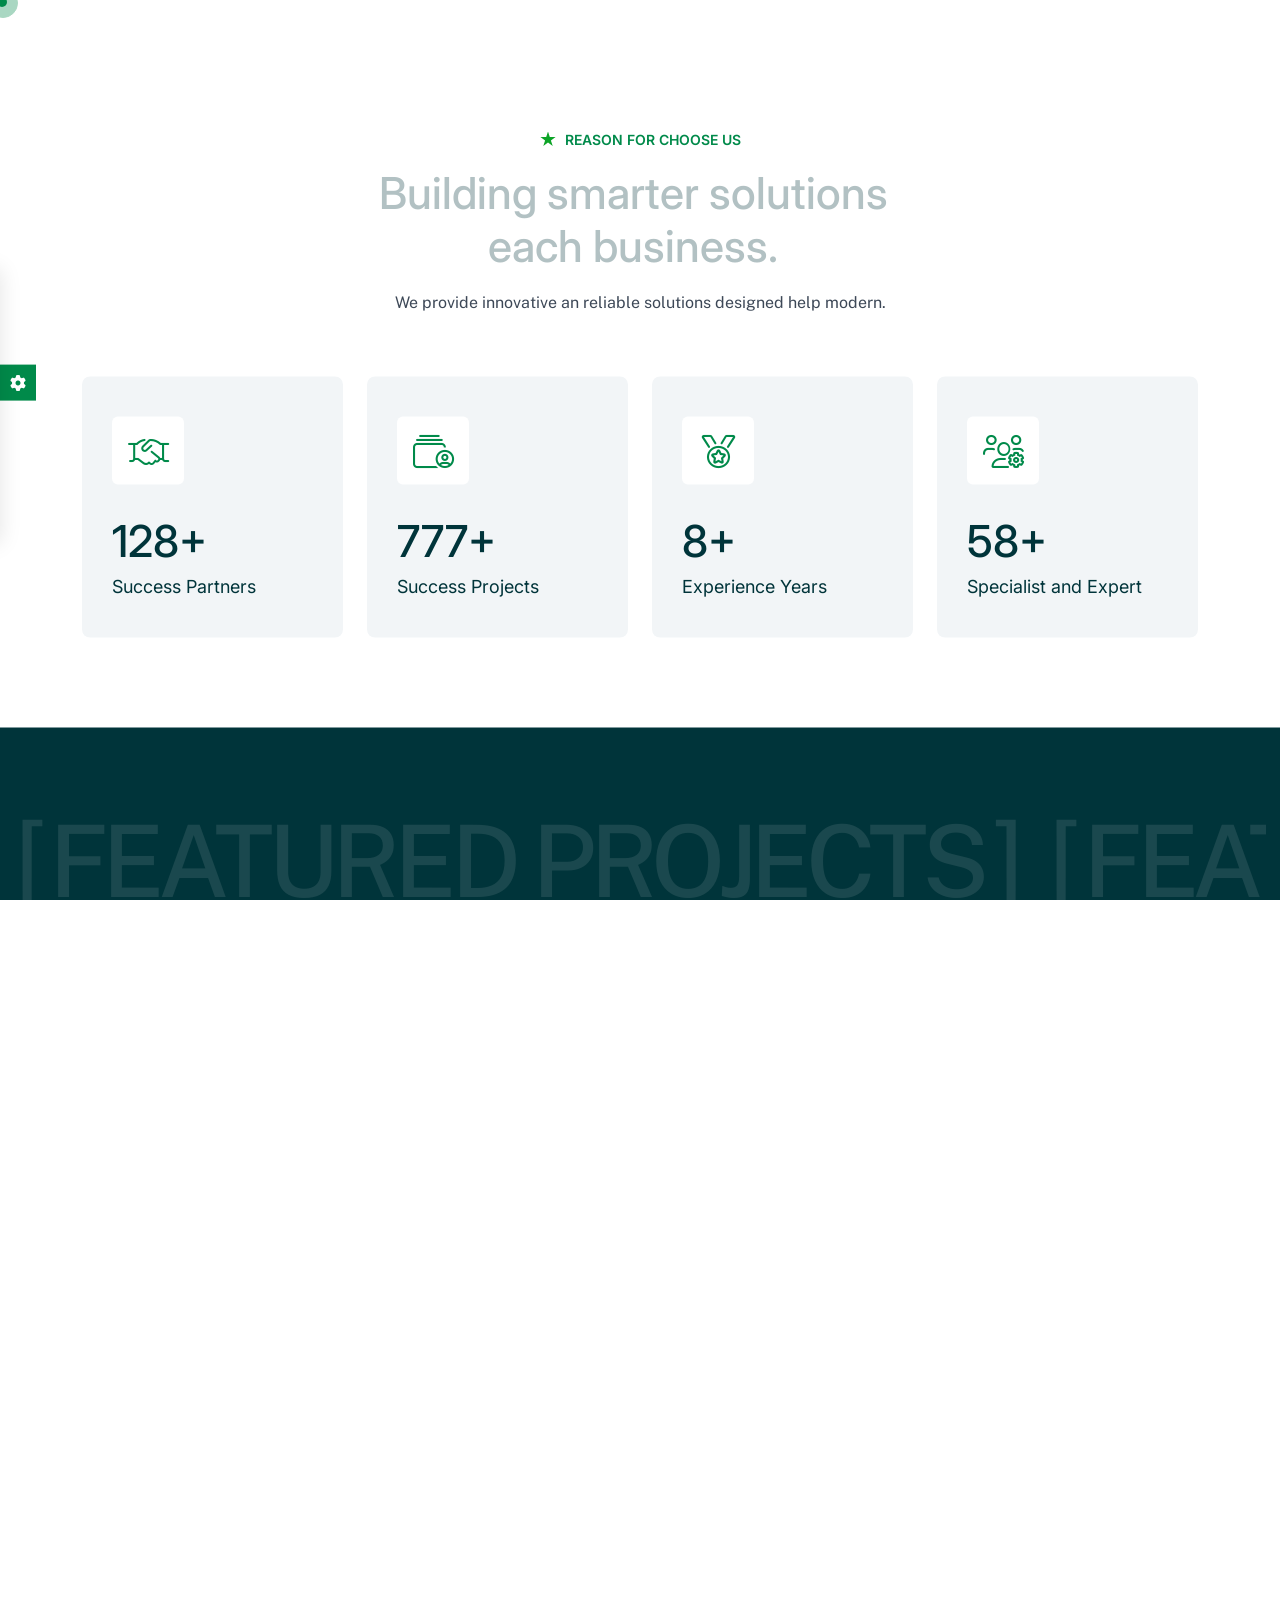
==== commit 0378adbf: "اليوم الوطني" ====
--- a/index.html
+++ b/index.html
@@ -23,6 +23,9 @@
     <link rel="stylesheet" href="assets/css/main.css">
     <!--<< Dark Mode.css >>-->
     <link rel="stylesheet" href="assets/css/dark-mode.css">
+
+     <!--<< Green Mode.css >>-->
+    <link rel="stylesheet" href="assets/css/new.css">
 </head>
 
 <body>
@@ -168,12 +171,12 @@
             <div id="smooth-content">
                 <!-- Hero Section -->
                 <section id="banner" class="hero-section hero-1 fix">
-                    <video autoplay loop muted playsinline width="100%" class="video_bg">
+                    <!-- <video autoplay loop muted playsinline width="100%" class="video_bg">
                         <source src="assets/img/main_1.mp4" type="video/mp4">
                     </video>
                     <div class="brevon-text">
                         <img src="assets/img/logo/short.png" alt="img">
-                    </div>
+                    </div> -->
                 </section>
 
                 <!-- About -->
--- a/assets/css/new.css
+++ b/assets/css/new.css
@@ -0,0 +1,87 @@
+:root {
+  --theme: #008a4a !important;
+  --theme3: #008a4a !important;
+  --header: #00343a !important;
+  --bg2: #00343a !important;
+}
+
+.hero-1::after {
+  background: linear-gradient(180deg, var(--header) 3%, #28327f00 50%) !important;
+}
+
+.hero-1 {
+  background-image: url(../img/banner.jpg);
+  background-position: center;
+  background-size: cover;
+  min-height: 650px !important;
+}
+
+.team-box-item-3:hover .thumb .social-icon {
+  background-color: #00343ad6 !important;
+}
+
+.section-title .sub-title img {
+  filter: hue-rotate(260deg) !important;
+}
+
+.breadcrumb-wrapper {
+  position: relative;
+  z-index: 0;
+}
+
+.breadcrumb-wrapper:after {
+  content: '';
+  position: absolute;
+  top: 0;
+  left: 0;
+  right: 0;
+  width: 100%;
+  height: 100%;
+  z-index: -1;
+  background: linear-gradient(180deg, var(--header) 2%, #28327f00 70%) !important;
+}
+
+@media(max-width:992px) {
+  .hero-1 {
+    min-height: 450px !important;
+  }
+}
+
+@media(max-width:768px) {
+  .hero-1 {
+    min-height: 250px !important;
+  }
+}
+
+@media(max-width:500px) {
+  .hero-1 {
+    min-height: 170px !important;
+    padding-top: 110px !important;
+  }
+}
+.df-container{
+  background-color: transparent !important;
+}
+
+.dark-body {
+  background: var(--bg2) !important;
+}
+
+.dark-body .page-wrapper {
+  .section-bg {
+    background: var(--bg2) !important;
+  }
+
+  .service-card-item {
+    background: #002e33 !important;
+  }
+  .service-box-style-3{
+    background: #002e33 !important;
+  }
+  .project-wrapper-3 .project-box-items-3 li{
+    background: #002e33 !important;
+  }
+}
+.footer-area {
+background-color: #002e33 !important;
+}
